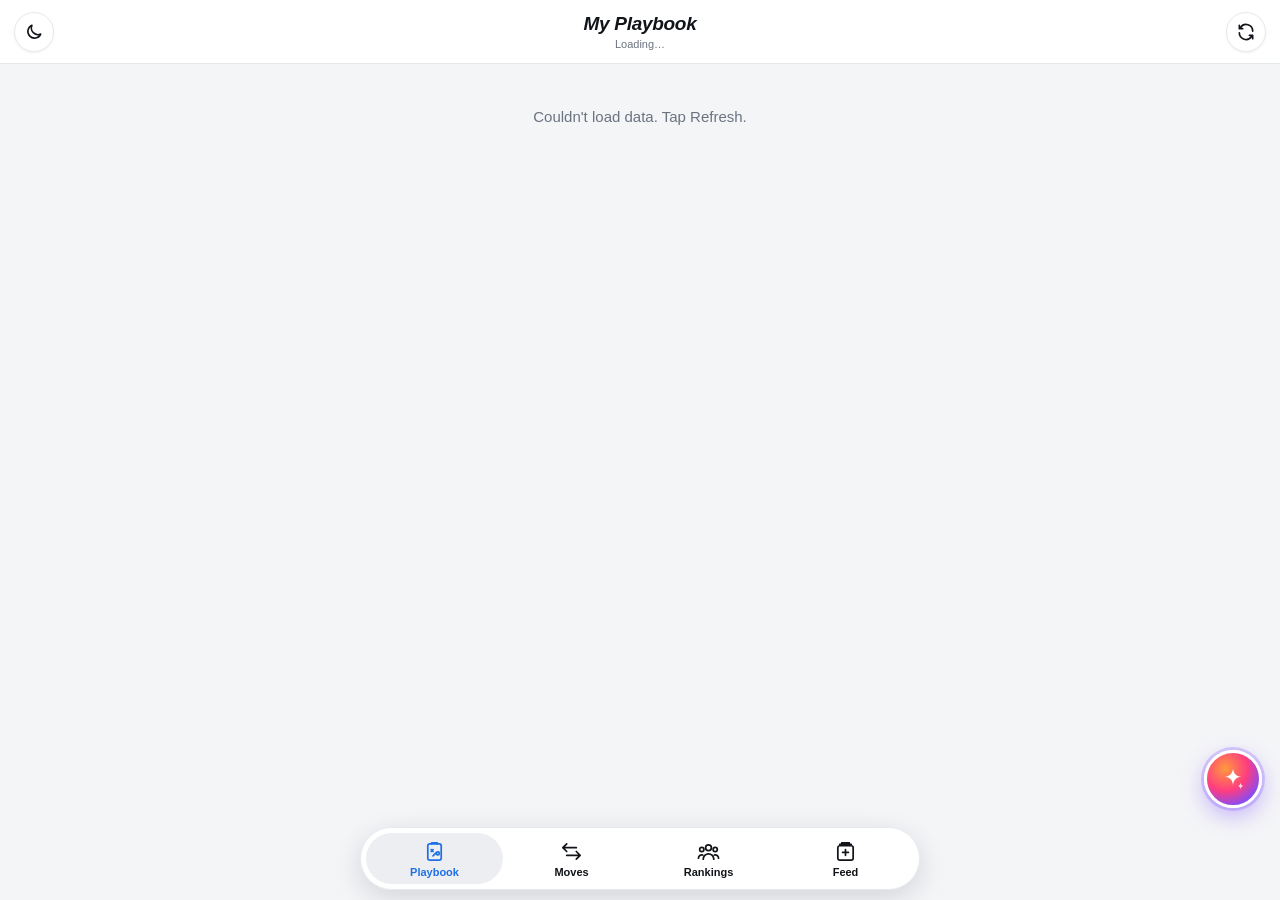
==== static/index.html @ 6eedb6b9 "v4: FantasyPros-style redesign (white cards, helmet matchup cards, tool cards, segmented pills, floa" ====
<!doctype html><html><head><meta charset="utf-8"><meta name="viewport" content="width=device-width,initial-scale=1,viewport-fit=cover">
<meta name="theme-color" content="#ffffff"><link rel="manifest" href="/manifest.json"><link rel="apple-touch-icon" href="/static/icon-180.png"><meta name="apple-mobile-web-app-capable" content="yes"><meta name="mobile-web-app-capable" content="yes"><meta name="apple-mobile-web-app-status-bar-style" content="black-translucent"><meta name="apple-mobile-web-app-title" content="Playbook"><link rel="preconnect" href="https://fonts.gstatic.com" crossorigin><link href="https://fonts.googleapis.com/css2?family=Poppins:wght@400;500;600;700;800&display=swap" rel="stylesheet"><title>Logan's Playbook</title><style>
:root{--bg:#f4f5f7;--card:#fff;--card2:#f1f2f4;--line:#e6e8ec;--tx:#111418;--mut:#6b7280;--blu:#1f6fe5;--grn:#2f8a57;--red:#d64545;--yl:#f4c84a;--yel:#f4c84a;--sh:0 1px 2px rgba(16,24,40,.04),0 4px 14px rgba(16,24,40,.06)}
html.dark{--bg:#0d1117;--card:#161b23;--card2:#212833;--line:#2a313c;--tx:#eef1f5;--mut:#9aa3b2;--blu:#4c8dff;--grn:#3fbf7a;--red:#ff5b5b;--sh:0 4px 18px rgba(0,0,0,.35)}
*{box-sizing:border-box;-webkit-tap-highlight-color:transparent}
body{margin:0;background:var(--bg);color:var(--tx);font:15px/1.35 -apple-system,BlinkMacSystemFont,"SF Pro Text","Inter",Roboto,sans-serif;padding-bottom:calc(120px + env(safe-area-inset-bottom))}
button{font-family:inherit;cursor:pointer}svg{display:block}
header{position:sticky;top:0;z-index:5;background:color-mix(in srgb,var(--card) 92%,transparent);backdrop-filter:saturate(1.4) blur(14px);-webkit-backdrop-filter:blur(14px);padding:calc(10px + env(safe-area-inset-top)) 16px 10px;border-bottom:1px solid var(--line);display:flex;align-items:center;justify-content:center;min-height:64px}
header h1{margin:0;font-size:19px;font-weight:800;font-style:italic;letter-spacing:-.3px;text-align:center}
.upd{font-size:11px;color:var(--mut);text-align:center;margin-top:1px}
.hb{position:absolute;top:calc(12px + env(safe-area-inset-top));width:40px;height:40px;border-radius:50%;border:1px solid var(--line);background:var(--card);color:var(--tx);display:flex;align-items:center;justify-content:center;box-shadow:0 1px 3px rgba(0,0,0,.06)}
.hb.l{left:14px}.hb.r{right:14px}.hb svg{width:20px;height:20px}
.hb.spin svg{animation:sp .9s linear infinite}@keyframes sp{to{transform:rotate(360deg)}}
main{padding:16px;max-width:600px;margin:auto}
.sec{display:flex;justify-content:space-between;align-items:baseline;margin:22px 2px 12px}.sec:first-child{margin-top:4px}.sec h2{margin:0;font-size:21px;font-weight:800;letter-spacing:-.3px}.lnk{color:var(--blu);font-weight:700;background:none;border:0;font-size:15px;padding:0}
.card{background:var(--card);border:1px solid var(--line);border-radius:18px;box-shadow:var(--sh);margin-bottom:16px;overflow:hidden}
.pad{padding:16px}
.lch{display:flex;align-items:center;gap:12px;padding:16px;border-bottom:1px solid var(--line)}
.lch .n{font-weight:800;font-size:18px}.sm{font-size:13px;color:var(--mut)}.xs{font-size:11px;color:var(--mut)}
.chev{margin-left:auto;color:var(--mut)}.chev svg{width:20px;height:20px}
.mu{padding:14px 16px 16px}.tn{display:flex;justify-content:space-between;font-size:13px;font-weight:700;margin-bottom:6px}
.sc{display:flex;align-items:center;justify-content:space-between}.sc .s{display:flex;align-items:center;gap:10px}.sc b{font-size:26px;font-weight:800;letter-spacing:-.5px;display:block}.sc .p{font-size:14px;font-weight:700}
.vs{background:var(--card2);border-radius:50%;width:36px;height:36px;display:flex;align-items:center;justify-content:center;font-size:13px;font-weight:800;color:var(--mut)}
.bar{display:flex;gap:5px;margin-top:14px}.bar div{height:7px;border-radius:4px}
.up{color:var(--grn)}.dn{color:var(--red)}.mut{color:var(--mut)}
.sug{border-top:1px solid var(--line);padding:14px 16px}.sug .hd{display:flex;align-items:center;gap:10px;font-weight:700}
.cnt{background:var(--red);color:#fff;border-radius:50%;min-width:22px;height:22px;display:inline-flex;align-items:center;justify-content:center;font-size:12px;font-weight:800}.cnt.ok{background:var(--grn)}
.sr{display:flex;align-items:center;gap:12px;padding:10px 0 0}.sr .ic{width:22px;color:var(--mut)}.sr .ic svg{width:22px;height:22px}.sr b{font-size:14px}
.yb{width:100%;border:0;border-radius:12px;padding:15px;font-size:16px;font-weight:800;background:var(--yl);color:#111;display:flex;align-items:center;justify-content:center;gap:8px;margin-top:14px;box-shadow:0 2px 0 rgba(0,0,0,.06)}.yb svg{width:18px;height:18px}
.yb.ghost{background:#e8effc;color:var(--blu)}html.dark .yb.ghost{background:#1c2a44}
.tool{display:flex;align-items:center;gap:14px;padding:16px;border-bottom:1px solid var(--line);background:var(--card);width:100%;border-left:0;border-right:0;border-top:0;text-align:left;color:var(--tx)}.tool:last-child{border-bottom:0}
.ti{width:44px;height:44px;border-radius:12px;display:flex;align-items:center;justify-content:center;flex:0 0 auto}.ti svg{width:22px;height:22px}
.tool .t1{font-weight:800;font-size:16px}.tool .t2{font-size:13px;color:var(--mut);margin-top:1px}
.i1{background:#e8f0fe;color:#1f6fe5}.i2{background:#e7f6ee;color:#2f8a57}.i3{background:#fff4dc;color:#b7791f}.i4{background:linear-gradient(135deg,#ff8a3d,#ff3d7f 45%,#8b5cf6);color:#fff}
html.dark .i1{background:#1c2a44}html.dark .i2{background:#16301f}html.dark .i3{background:#3a2e12}
.seg{display:flex;background:#e9eaee;border-radius:11px;padding:3px;margin-bottom:14px}html.dark .seg{background:var(--card2)}
.seg button{flex:1;border:0;background:none;color:var(--tx);padding:8px 4px;border-radius:9px;font-weight:600;font-size:14px;line-height:1.2}.seg button.on{background:var(--card);box-shadow:0 1px 3px rgba(0,0,0,.14),0 0 0 .5px rgba(0,0,0,.04);font-weight:800}html.dark .seg button.on{background:#3a4352}
.seg small{display:block;font-size:11px;font-weight:500;color:var(--mut)}
.pills{display:flex;gap:4px;background:#e9eaee;border-radius:11px;padding:3px;margin-bottom:14px}html.dark .pills{background:var(--card2)}
.pills button{flex:1;border:0;background:none;color:var(--tx);padding:7px 0;border-radius:9px;font-weight:700;font-size:13px}.pills button.on{background:var(--card);box-shadow:0 1px 3px rgba(0,0,0,.14)}html.dark .pills button.on{background:#3a4352}
.srch{display:flex;align-items:center;gap:8px;background:#eceef1;border-radius:11px;padding:0 12px;margin-bottom:14px;color:var(--mut)}html.dark .srch{background:var(--card2)}.srch svg{width:18px;height:18px}.srch input{flex:1;border:0;background:none;color:var(--tx);font-size:16px;padding:11px 0;outline:0}
.pr{display:flex;align-items:center;gap:12px;padding:12px 16px;border-bottom:1px solid var(--line)}.pr:last-child{border:0}
.slot{width:38px;height:26px;border-radius:7px;background:var(--card2);font-size:11px;font-weight:800;color:var(--mut);display:flex;align-items:center;justify-content:center;flex:0 0 auto}
.av{width:38px;height:38px;border-radius:50%;background:var(--card2);display:flex;align-items:center;justify-content:center;font-weight:800;font-size:13px;color:var(--mut);flex:0 0 auto}
.nm{font-weight:700}.pts{margin-left:auto;text-align:right;font-weight:800}.rk{width:26px;font-weight:800;color:var(--mut);text-align:center}
.tag{font-size:10px;font-weight:800;border-radius:5px;padding:2px 5px;margin-left:6px;vertical-align:1px}.tO,.tD,.tIR{background:var(--red);color:#fff}.tQ{background:var(--yl);color:#111}.tBYE{background:#8b929c;color:#fff}.tL{background:#e3e5e9;color:#555}
.own{font-size:10px;font-weight:800;padding:2px 6px;border-radius:5px;background:var(--blu);color:#fff;margin-left:6px}.own.t{background:#e3e5e9;color:#555}
.badge{font-size:10px;font-weight:800;padding:2px 7px;border-radius:999px;margin-left:6px;vertical-align:1px}.bl{background:#dcf5e6;color:#1f7a45}.bc{background:#eceef1;color:#6b7280}
.kick{font-size:11px;font-weight:800;letter-spacing:.6px;color:var(--mut);text-transform:uppercase}
.swap{display:grid;grid-template-columns:1fr 28px 1fr;gap:6px;align-items:center;margin-top:12px}.swap>div{background:var(--card2);border-radius:12px;padding:10px}.swap .lab{font-size:10px;font-weight:800;letter-spacing:.5px}.swap .ar{background:none!important;padding:0!important;color:var(--mut);display:flex;justify-content:center}.swap .ar svg{width:18px;height:18px}
.give .lab{color:var(--red)}.get .lab{color:var(--grn)}
.grd{display:flex;gap:8px;margin-top:10px}.grd div{flex:1;border:1px solid var(--line);border-radius:12px;padding:8px 10px;font-size:12px;color:var(--mut)}.grd b{display:block;font-size:18px}
.why{font-size:13.5px;line-height:1.45;margin-top:12px}.why ul{margin:4px 0 0;padding-left:18px}.why li{margin:3px 0}
.btns{display:flex;gap:10px;margin-top:14px}.btns button{flex:1;border:0;border-radius:12px;padding:13px;font-weight:800;font-size:15px}.go{background:var(--yl);color:#111}.no{background:#e8effc;color:var(--blu)}html.dark .no{background:#1c2a44}
.empty{text-align:center;color:var(--mut);padding:26px 16px;line-height:1.45}.empty b{display:block;color:var(--tx);font-size:16px;margin-bottom:4px}
.note{font-size:12px;color:var(--mut);line-height:1.45;margin:4px 4px 16px}
.nw{padding:13px 16px;border-bottom:1px solid var(--line)}.nw:last-child{border:0}.nw .h{font-weight:700}.nw .d{font-size:13px;margin-top:3px;opacity:.85}
.tabs{position:fixed;left:14px;right:14px;bottom:calc(10px + env(safe-area-inset-bottom));z-index:9;display:flex;background:color-mix(in srgb,var(--card) 94%,transparent);backdrop-filter:blur(14px);-webkit-backdrop-filter:blur(14px);border:1px solid var(--line);border-radius:32px;padding:5px;box-shadow:0 8px 28px rgba(16,24,40,.14);max-width:560px;margin:auto}
.tabs button{flex:1;background:none;border:0;color:var(--tx);padding:7px 0 6px;font-size:11px;font-weight:600;display:flex;flex-direction:column;align-items:center;gap:3px;border-radius:26px}.tabs button svg{width:23px;height:23px}
.tabs button.on{background:#eceef1;color:var(--blu);font-weight:800}html.dark .tabs button.on{background:var(--card2)}
#fab{position:fixed;right:18px;bottom:calc(92px + env(safe-area-inset-bottom));z-index:10;width:58px;height:58px;border-radius:50%;border:3px solid #fff;background:radial-gradient(circle at 35% 30%,#ff9a3d,#ff3d7f 45%,#7c4dff 80%);color:#fff;display:flex;align-items:center;justify-content:center;box-shadow:0 0 0 3px rgba(124,77,255,.25),0 8px 22px rgba(124,77,255,.4)}#fab svg{width:26px;height:26px}
.ov{position:fixed;inset:0;background:rgba(10,12,16,.45);z-index:20;display:none;align-items:flex-end}.ov.on{display:flex}
.sh{background:var(--card);width:100%;max-width:600px;margin:auto auto 0;border-radius:22px 22px 0 0;padding:10px 16px calc(18px + env(safe-area-inset-bottom));max-height:88vh;display:flex;flex-direction:column;animation:su .22s ease-out}@keyframes su{from{transform:translateY(40px);opacity:.4}}
.grab{width:38px;height:5px;border-radius:3px;background:#d4d7dc;margin:0 auto 8px}
.shh{display:flex;align-items:center;justify-content:center;position:relative;min-height:44px}.shh h3{margin:0;font-size:17px;font-weight:800;font-style:italic}.shh .hb{position:absolute;top:2px;left:0;width:38px;height:38px}
.shb{overflow:auto;flex:1;padding-top:6px}
.chg{display:flex;align-items:center;gap:12px;padding:12px 0;border-bottom:1px solid var(--line)}.chg:last-child{border:0}
.inp{font-size:11px;font-weight:800;padding:3px 7px;border-radius:6px}.in{background:#dcf5e6;color:#1f7a45}.outp{background:#fde2e2;color:#b42318}
pre.msg{white-space:pre-wrap;background:var(--card2);border-radius:12px;padding:12px;font:600 13px/1.5 ui-monospace,Menlo,monospace;margin:12px 0 0}
#hist{display:flex;flex-direction:column;gap:8px;padding:6px 0 10px;min-height:120px}
.bub{max-width:84%;padding:9px 13px;border-radius:18px;font-size:14.5px;line-height:1.4;white-space:pre-wrap}.bub.me{align-self:flex-end;background:var(--blu);color:#fff;border-bottom-right-radius:5px}.bub.gm{align-self:flex-start;background:var(--card2);border-bottom-left-radius:5px}.bub small{display:block;opacity:.7;font-size:10px;margin-top:3px}
.qc{display:flex;gap:8px;overflow-x:auto;padding:4px 0 10px;scrollbar-width:none}.qc::-webkit-scrollbar{display:none}.qc button{flex:0 0 auto;border:1px solid var(--line);background:var(--card);color:var(--tx);padding:7px 13px;border-radius:999px;font-weight:600;font-size:13px}
.cmp{display:flex;gap:8px;align-items:flex-end;border:1px solid var(--line);border-radius:22px;padding:5px 5px 5px 14px;background:var(--card)}.cmp textarea{flex:1;border:0;background:none;color:var(--tx);font:16px -apple-system,sans-serif;resize:none;outline:0;padding:7px 0;max-height:120px}
.snd{width:36px;height:36px;border-radius:50%;border:0;background:var(--blu);color:#fff;display:flex;align-items:center;justify-content:center}.snd svg{width:18px;height:18px}
#toast{position:fixed;left:50%;bottom:calc(100px + env(safe-area-inset-bottom));transform:translateX(-50%) translateY(20px);background:#111;color:#fff;padding:11px 16px;border-radius:999px;font-weight:700;font-size:14px;z-index:40;opacity:0;transition:.25s;pointer-events:none;white-space:nowrap}#toast.on{opacity:1;transform:translateX(-50%)}
.stat{display:flex;gap:10px;margin-bottom:16px}.stat div{flex:1;background:var(--card);border:1px solid var(--line);border-radius:14px;padding:10px;text-align:center;box-shadow:var(--sh)}.stat b{display:block;font-size:20px}
.back{display:flex;align-items:center;gap:2px;color:var(--blu);font-weight:700;background:none;border:0;font-size:15px;padding:0 0 12px}.back svg{width:18px;height:18px}
</style></head><body>
<header><button class="hb l" onclick="theme()" title="Dark mode" aria-label="Dark mode" id="thB"></button><div><h1>My Playbook</h1><div class="upd" id="upd">Loading…</div></div><button class="hb r" id="rf" onclick="refresh()" title="Refresh" aria-label="Refresh"></button></header>
<main id="main"><div class="empty">Loading your leagues…</div></main>
<nav class="tabs" id="tabs"></nav>
<button id="fab" onclick="openGM('')" title="Ask GM" aria-label="Ask GM"></button>
<div class="ov" id="lnO" onclick="if(event.target===this)closeO('lnO')"><div class="sh"><div class="grab"></div><div class="shh"><button class="hb" onclick="closeO('lnO')" id="lnX"></button><h3>Optimal Lineup</h3></div><div class="shb" id="lnB"></div></div></div>
<div class="ov" id="sheet" onclick="if(event.target===this)closeSheet()"><div class="sh"><div class="grab"></div><div class="shh"><button class="hb" onclick="closeSheet()" id="gmX"></button><h3>Ask GM</h3></div><div class="xs" id="shN" style="text-align:center"></div>
<div class="shb"><div id="hist"></div></div><div class="qc" id="qc"></div><div class="cmp"><textarea id="gmT" rows="1" placeholder="Message your GM…" oninput="this.style.height='auto';this.style.height=this.scrollHeight+'px'"></textarea><button class="snd" onclick="sendGM()" id="cpB" aria-label="Send"></button></div>
<div class="xs" id="gmS" style="margin-top:8px;text-align:center">Send opens your share sheet (or copies). Paste it in your Grok Bot chat. The app never changes ESPN on its own.</div></div></div>
<div id="toast"></div>
<script>
const TABS=[["home","📋","Playbook"],["moves","⇄","Moves"],["rank","☷","Rankings"],["news","📰","News"]];function _oldTheme(){const c=document.documentElement.classList.toggle("light");localStorage.theme=c?"light":"dark";document.querySelector("meta[name=theme-color]").content=c?"#ffffff":"#0d1117"}
let D=null,NEWS=[],tab=["home","moves","rank","news","team"].includes(localStorage.tab)?localStorage.tab:"home",lg=localStorage.lg||"WAN",rk={mode:"wk",pos:"RB",q:""},mvSeg="w";
{const q=new URLSearchParams(location.search);if(q.get("tab"))tab=q.get("tab");if(q.get("seg"))mvSeg=q.get("seg");if(q.get("lg"))lg=q.get("lg")}
const dis=JSON.parse(localStorage.dismissed||"{}");
const $=s=>document.getElementById(s);
const esc=s=>String(s??"").replace(/[&<>"]/g,c=>({"&":"&amp;","<":"&lt;",">":"&gt;",'"':"&quot;"}[c]));
const norm=n=>String(n).normalize("NFKD").replace(/[\u0300-\u036f]/g,"").toLowerCase().replace(/[.'`]/g,"").replace(/[^a-z0-9 ]/g," ").replace(/\b(jr|sr|ii|iii|iv|v)\b/g,"").split(/\s+/).filter(Boolean).join(" ");
const fmt=n=>n==null?"n/a":Math.round(n).toLocaleString();
const sgn=n=>n==null?"n/a":(n>0?"+":"")+(Math.abs(n)>=100?Math.round(n).toLocaleString():(Math.round(n*10)/10));
function ago(ts){
  if(!ts)return "";
  const m=Math.max(0,Math.floor((Date.now()-ts*1000)/60000));
  if(m<1)return "just now";
  if(m===1)return "1 min ago";
  if(m<60)return m+" min ago";
  const h=Math.floor(m/60);return h===1?"1h ago":h+"h ago";
}
function setUpd(){
  if(!D||!D.built){$("upd").textContent="Loading…";return}
  $("upd").textContent="Updated "+ago(D.built)+" · Week "+D.cur_week;
}
let _loading=false;
async function load(force){
  if(_loading)return;_loading=true;
  try{
    const q=force?"?refresh=1":"";
    const [d,n]=await Promise.all([fetch("/api/data"+q).then(r=>r.json()),fetch("/api/news").then(r=>r.json()).catch(()=>({items:[]}))]);
    D=d;NEWS=n.items||[];D.byKey={};D.players.forEach(p=>D.byKey[p.key]=p);
    setUpd();render();
  }finally{_loading=false}
}
async function refresh(){const b=$("rf");b.classList.add("spin");b.disabled=true;$("upd").textContent="Refreshing FantasyPros, FantasyCalc, Sleeper, schedule, news…";
  try{const r=await fetch("/api/refresh",{method:"POST"});if(!r.ok)throw 0;await load();}catch(e){$("upd").textContent="Refresh failed; showing last data";}
  b.classList.remove("spin");b.disabled=false;}
async function softRefresh(){try{await load()}catch(e){/* keep showing last */}}
function L(){return D.rosters.leagues[lg]}
function myKeys(id){const l=D.rosters.leagues[id||lg];return (D.rosters.resolved[id||lg]||{})[l.my_team]||[]}
function status(p,id){const l=D.rosters.leagues[id||lg];const o=(l.espn_status||{})[p.name];if(o)return o;
  if((l.ir||[]).includes(p.name))return "IR";const m={Questionable:"Q",Doubtful:"D",Out:"O",IR:"IR",PUP:"IR",Sus:"O"};return m[p.inj]||null}
const onBye=p=>String(p.bye)===String(D.cur_week);
const noProj=p=>!(p.wk&&p.wk.pts!=null);
const pts=p=>p.wk&&p.wk.pts!=null?p.wk.pts:0;
const locked=p=>p.game_status&&p.game_status!=="scheduled"||(p.kickoff&&p.kickoff*1000<Date.now());
const okStart=(p,id)=>!onBye(p)&&!["O","D","IR"].includes(status(p,id));
function tags(p,id){let s="";const st=status(p,id);if(st)s+=`<span class="tag t${st}">${st}</span>`;if(onBye(p))s+=`<span class="tag tBYE">BYE</span>`;if(locked(p)&&!onBye(p))s+=`<span class="tag tL">LOCKED</span>`;return s}
const FLEX={FLEX:["RB","WR","TE"]};
function lineups(){
  const l=L(),slots=l.slots,keys=myKeys().filter(k=>!(l.ir||[]).includes(D.byKey[k].name)),ps=keys.map(k=>D.byKey[k]);
  const cur=slots.map((s,i)=>({slot:s,p:ps[i]})),bench=ps.slice(slots.length);
  const opt=slots.map(s=>({slot:s,p:null}));const used=new Set();
  cur.forEach((c,i)=>{if(c.p&&!onBye(c.p)&&(locked(c.p)||(noProj(c.p)&&status(c.p)==='Q'&&!ps.some(q=>q!==c.p&&q.pos===c.p.pos&&okStart(q)&&!noProj(q)&&!cur.some(x=>x.p===q))))){opt[i].p=c.p;used.add(c.p.key)}});
  const lockedBench=new Set(bench.filter(p=>locked(p)).map(p=>p.key));
  const fit=(s,p)=>(FLEX[s]||[s]).includes(p.pos);
  for(const pass of [0,1])opt.forEach(o=>{if(o.p||(pass===0)===(o.slot==="FLEX"))return;
    const c=ps.filter(p=>!used.has(p.key)&&!lockedBench.has(p.key)&&!(locked(p)&&!onBye(p)&&!bench.includes(p)&&false)&&fit(o.slot,p)&&okStart(p)&&!(locked(p)&&cur.some(x=>x.p===p))).sort((a,b)=>pts(b)-pts(a));
    if(c[0]){o.p=c[0];used.add(c[0].key)}});
  opt.forEach((o,i)=>{if(!o.p&&cur[i].p&&!used.has(cur[i].p.key)){o.p=cur[i].p;o.forced=true;used.add(o.p.key)}});
  const S=new Set(opt.filter(o=>o.p).map(o=>o.p)),forcedS=new Set(opt.filter(o=>o.forced).map(o=>o.p));
  const fin=cur.map(c=>({slot:c.slot,p:c.p&&S.has(c.p)?c.p:null}));fin.forEach(f=>{if(forcedS.has(f.p))f.forced=true});
  const rem=[...S].filter(p=>!fin.some(f=>f.p===p));
  for(const p of rem){let f=fin.find(f=>!f.p&&fit(f.slot,p));
    if(!f){const e=fin.find(f=>!f.p);const fx=fin.find(g=>g.slot==="FLEX"&&g.p&&fit(e.slot,g.p)&&!locked(g.p));if(e&&fx){e.p=fx.p;f=fx}else f=e}
    if(f){f.p=p;f.forced=forcedS.has(p)}}
  opt.splice(0,opt.length,...fin);
  const tot=a=>a.reduce((s,x)=>s+(x.p&&okStart(x.p)?pts(x.p):0),0);
  const changes=[];opt.forEach((o,i)=>{if(o.p!==cur[i].p)changes.push({slot:o.slot,inP:o.p,outP:cur[i].p})});
  return {cur,opt,bench,changes,curT:tot(cur),optT:tot(opt)};
}
function vHome(){const save=lg;let h=`<div class="lgH"><h2>My Leagues</h2><span class="sm">ESPN</span></div>`;
 for(const [id,l] of Object.entries(D.rosters.leagues).sort((a,b)=>a[0]==="WAN"?-1:1)){lg=id;const x=lineups(),m=l.matchup||{},tot=(m.me||0)+(m.opp_score||0),pct=tot?m.me/tot*100:50;
  const sg=x.changes.map(c=>`<div class="pr"><div style="font-size:20px">⇅</div><div><div class="nm">Start/Sit: ${esc(c.inP?.name)} over ${esc(c.outP?.name||"empty")}</div><div class="sm up">+${((okStart(c.inP)?pts(c.inP):0)-(c.outP&&okStart(c.outP)?pts(c.outP):0)).toFixed(1)} projected pts</div></div></div>`);
  const bad=x.opt.filter(o=>o.forced||(o.p&&!okStart(o.p)));bad.forEach(o=>sg.push(`<div class="pr"><div style="font-size:20px">⚠</div><div><div class="nm">No eligible ${o.slot}</div><div class="sm dn">${esc(o.p?.name||"")} can't play. See Moves for a pickup.</div></div></div>`));
  h+=`<div class="card lc"><div class="lch" onclick="lg='${id}';localStorage.lg=lg;tab='team';render();scrollTo(0,0)"><div class="hel">🏈</div><div><div class="n">${esc(l.name)}</div><div class="sm">ESPN • ${esc(l.place||"")} (${esc(l.wl||"")}) ${l.source==="espn"?'<span class="tag" style="background:#16a34a;color:#fff">ESPN live</span>':'<span class="tag" style="background:#9ca3af;color:#fff">cached</span>'}</div></div><div style="margin-left:auto;color:var(--mut);font-size:22px">›</div></div>
  <div class="mu"><div class="tn"><span>${esc(l.my_team)}</span><span>${esc(m.opp||"")}</span></div><div class="sc"><div style="text-align:right"><b>${(m.me??0).toFixed(2)}</b><div class="sm up">${x.optT.toFixed(1)} proj</div></div><div class="vs">vs</div><div><b>${(m.opp_score??0).toFixed(2)}</b><div class="sm">${m.opp_proj!=null?m.opp_proj.toFixed(1)+" proj":"proj n/a"}</div></div></div>
  <div class="bar"><div style="flex:${pct};background:var(--grn)"></div><div style="flex:${100-pct};background:var(--mut)"></div></div><div class="sm" style="text-align:center;margin-top:6px">${l.source==="espn"?"ESPN live":"Cached"} scores as of ${esc(m.as_of||"")} · bar = current score share, not win probability</div></div>
  <details class="sg" ${sg.length?"open":""}><summary><span class="cnt" style="${sg.length?"":"background:var(--grn)"}">${sg.length||"✓"}</span>${sg.length?`Week ${D.cur_week} suggestion${sg.length>1?"s":""} available`:"Lineup is optimal"}</summary>${sg.join("")}${x.changes.length?`<button class="big" onclick="lg='${id}';setLineup()">Set Optimal Lineup</button>`:""}</details></div>`}
 lg=save;return h+`<div class="note">Your-team projection = FantasyPros Week ${D.cur_week} PPR for the optimal lineup. Opponent projections and win probability aren't available without ESPN access, so they're not shown.</div>`}
function prow(slot,p,extra){if(!p)return `<div class="pr"><div class="slot">${slot}</div><div class="mut">Empty</div></div>`;
  return `<div class="pr"><div class="slot">${slot}</div><div><div class="nm">${esc(p.name)}${tags(p)}</div><div class="sm">${p.pos} · ${p.team||""} ${onBye(p)?"· bye":esc(p.opp||"")} ${p.wk?.pos_rank?"· "+p.wk.pos_rank:""}</div></div><div class="pts">${p.wk?.pts!=null?p.wk.pts.toFixed(1):'<span class="mut" style="font-size:11px">'+(onBye(p)?'bye':'no projection'+(status(p)?' ('+status(p)+')':''))+'</span>'}${extra||""}</div></div>`}
function lgSwitch(){return `<div class="seg">${Object.entries(D.rosters.leagues).map(([id,l])=>`<button class="${id===lg?"on":""}" onclick="lg='${id}';localStorage.lg=lg;render()">${id==="WAN"?"WAN 2027":"Slopeside"}<div style="font-size:11px;font-weight:600;opacity:.8">${esc(l.my_team)} · ${l.teams_count}-tm</div></button>`).join("")}</div>`}
function vTeam(){
  const l=L(),x=lineups();let h=`<button class="lnk" onclick="tab='home';render()">‹ My Playbook</button>`+lgSwitch();
  h+=`<div class="sum"><div><span class="sm">Record</span><b>${esc((l.record||"").split(" ")[0]||"—")}</b></div><div><span class="sm">Current proj</span><b>${x.curT.toFixed(1)}</b></div><div><span class="sm">Optimal proj</span><b class="${x.optT>x.curT+.05?"up":""}">${x.optT.toFixed(1)}</b></div></div>`;
  if(x.changes.length){h+=`<div class="ttl">Recommended changes</div><div class="card">${x.changes.map(c=>`<div class="mv"><span class="pill add">IN</span><b>${esc(c.inP?.name||"—")}</b><span class="mut">→ ${c.slot}</span></div><div class="mv" style="margin-bottom:10px"><span class="pill drp">OUT</span>${esc(c.outP?.name||"Empty")}${c.outP?tags(c.outP):""}</div>`).join("")}
  <button class="big" onclick="setLineup()">Set Optimal Lineup (+${(x.optT-x.curT).toFixed(1)})</button></div>`}
  else h+=`<div class="card" style="text-align:center"><b class="up">✓ Your lineup is already optimal</b><div class="note">Based on FantasyPros Week ${D.cur_week} PPR projections</div><button class="big off" onclick="setLineup()">Set Optimal Lineup</button></div>`;
  const forced=x.opt.filter(o=>o.forced||(o.p&&!okStart(o.p)));
  if(forced.length)h+=`<div class="card" style="border-color:var(--red)"><b class="dn">⚠ No eligible starter for ${forced.map(o=>o.slot).join(", ")}</b><div class="note">${forced.map(o=>esc(o.p?.name||"")).join(", ")} can't play or is locked and nobody on your bench can fill it. Check Moves for a pickup.</div></div>`;
  h+=`<div class="ttl">Optimized lineup</div><div class="card">${x.opt.map(o=>prow(o.slot,o.p,o.p&&!x.cur.find(c=>c.p===o.p&&c.slot===o.slot)?'<div class="sm up">new</div>':"")).join("")}</div>`;
  h+=`<div class="ttl">Current ESPN lineup</div><div class="card">${x.cur.map(o=>prow(o.slot,o.p)).join("")}</div>`;
  h+=`<div class="ttl">Bench</div><div class="card">${x.bench.map(p=>prow("BN",p)).join("")}${(l.ir||[]).map(n=>{const p=myKeys().map(k=>D.byKey[k]).find(q=>q.name===n);return p?prow("IR",p):""}).join("")}</div>`;
  h+=`<div class="note">Rosters verified on ESPN ${esc(D.rosters.as_of)}. Projections: FantasyPros ECR Week ${D.cur_week} (${esc(D.meta.weekly?.updated)}). Never starts bye, Out, Doubtful or IR players. Locked players (game started) stay put.</div>`;
  return h}
function setLineup(){const x=lineups(),l=L();
  const txt=x.changes.length?`APPROVE ${lg==="WAN"?"WAN":"SLOPESIDE"} (${l.my_team}) LINEUP: `+x.changes.map(c=>`start ${c.inP?.name} at ${c.slot}`+(c.outP?`, bench ${c.outP.name}`:"")).join("; "):`${lg==="WAN"?"WAN":"SLOPESIDE"} (${l.my_team}): verify my lineup matches the optimal lineup, no changes expected`;
  sheet("Set Optimal Lineup",x.changes.length?`${x.changes.length} change(s), projected +${(x.optT-x.curT).toFixed(1)} pts`:"No changes needed",txt)}
function vRank(){
  const P=D.players.filter(p=>p.pos===rk.pos&&(rk.mode==="wk"?p.wk:p.ros?.pos_num)).sort((a,b)=>rk.mode==="wk"?a.wk.rank-b.wk.rank:a.ros.pos_num-b.ros.pos_num);
  const q=norm(rk.q),list=q?P.filter(p=>norm(p.name).includes(q)):P;
  let h=lgSwitch()+`<div class="seg"><button class="${rk.mode==="wk"?"on":""}" onclick="rk.mode='wk';render()">Week ${D.cur_week}</button><button class="${rk.mode==="ros"?"on":""}" onclick="rk.mode='ros';render()">Rest of Season</button></div>`;
  h+=`<div class="chips">${["QB","RB","WR","TE","K","DST"].map(p=>`<button class="${rk.pos===p?"on":""}" onclick="rk.pos='${p}';render()">${p}</button>`).join("")}</div>`;
  h+=`<input type="search" placeholder="Search players" value="${esc(rk.q)}" oninput="rk.q=this.value;document.getElementById('rl').innerHTML=rankRows()">`;
  return h+`<div class="card" id="rl">${rankRows()}</div><div class="note">FantasyPros expert consensus, PPR (${rk.mode==="wk"?"weekly "+esc(D.meta.weekly?.updated):"ROS "+esc(D.meta.ros?.updated)}). Badges are for the league selected above.</div>`}
function rankRows(){const q=norm(rk.q);const P=D.players.filter(p=>p.pos===rk.pos&&(rk.mode==="wk"?p.wk:p.ros?.pos_num)&&(!q||norm(p.name).includes(q))).sort((a,b)=>rk.mode==="wk"?a.wk.rank-b.wk.rank:a.ros.pos_num-b.ros.pos_num).slice(0,q?60:120);
  if(!P.length)return '<div class="empty">No players found</div>';const me=L().my_team;
  return P.map(p=>{const o=p.owners?.[lg];const b=o===me?'<span class="own">MINE</span>':o?'<span class="own t">TAKEN</span>':"";
  return `<div class="pr"><div class="rk">${rk.mode==="wk"?p.wk.rank:p.ros.pos_num}</div><div><div class="nm">${esc(p.name)}${b}${tags(p)}</div><div class="sm">${p.team||""} ${rk.mode==="wk"?esc(p.opp||""):"· Ovr "+(p.ros.overall??"—")}</div></div><div class="pts">${rk.mode==="wk"?(p.wk.pts!=null?p.wk.pts.toFixed(1):"—")+'<div class="sm">proj</div>':(p.ros.pos_rank||"")}</div></div>`}).join("")}
const fcv=p=>p[L().teams_count===16?"fc16":"fc12"]??null, rtv=p=>p.rt??null;
function waivers(){const l=L(),mine=myKeys().map(k=>D.byKey[k]),x=lineups(),starters=new Set(x.opt.map(o=>o.p?.key));
  const unt=new Set(l.untouchable||[]),pend=l.pending||[],pAdd=new Set(pend.map(q=>q.add)),pDrop=new Set(pend.map(q=>q.drop));
  const need={QB:1,RB:2,WR:l.slots.filter(s=>s==="WR").length,TE:1},cnt=q=>mine.filter(p=>p.pos===q&&!pDrop.has(p.name)).length+[...pAdd].filter(n=>D.players.find(p=>p.name===n)?.pos===q).length;
  const surplus=q=>cnt(q)>=need[q]*2+1;
  const rk=p=>p?.ros?.overall??9999;
  const drops=mine.filter(p=>!starters.has(p.key)&&!["K","DST"].includes(p.pos)&&!unt.has(p.name)&&!pDrop.has(p.name)&&!(l.ir||[]).includes(p.name)&&!locked(p));
  const fa=D.players.filter(p=>["QB","RB","WR","TE"].includes(p.pos)&&!(p.owners&&p.owners[lg])&&!pAdd.has(p.name)&&!p.unranked&&p.ros?.pos_num&&!["O","IR"].includes(status(p))&&!(p.own!=null?p.own>60:(p.ros.overall??999)<=100));
  // need weight: thin positions (<= starters+1) get priority
  const thin=q=>cnt(q)<=need[q]+1;
  fa.sort((a,b)=>(rk(a)-(thin(a.pos)?40:0))-(rk(b)-(thin(b.pos)?40:0))||(fcv(b)??0)-(fcv(a)??0));
  const out=[];
  fa.forEach(a=>{if(out.length>=6)return;
    const ds=drops.filter(d=>!out.some(o=>o.d===d)&&(d.pos===a.pos||surplus(d.pos))&&!(a.pos==="QB"&&d.pos!=="QB"&&cnt("QB")>=2)).filter(d=>rk(d)>rk(a)+15).sort((p,q)=>(p.pos===a.pos?0:1)-(q.pos===a.pos?0:1)||rk(q)-rk(p));
    const d=ds[0];if(!d)return;
    const id=`w:${lg}:${a.key}:${d.key}`;if(dis[id])return;out.push({a,d,id})});
  return out}
function trades(){const l=L(),me=l.my_team,unt=new Set(l.untouchable||[]),blk=new Set((l.blocked_trades||[]).map(b=>b.join('|'))),R=D.rosters.resolved[lg]||{};
  const mine=myKeys().map(k=>D.byKey[k]).filter(p=>["QB","RB","WR","TE"].includes(p.pos)&&!unt.has(p.name)&&!locked(p)&&!onBye(p)&&!["O","IR","D"].includes(status(p)));
  const out=[];
  for(const [team,keys] of Object.entries(R)){if(team===me)continue;const theirs=keys.map(k=>D.byKey[k]).filter(p=>["QB","RB","WR","TE"].includes(p.pos)&&!locked(p)&&!status(p,lg));
    for(const A of mine)for(const B of theirs){const ra=rtv(A),rb=rtv(B),fa=fcv(A),fb=fcv(B);
      if([ra,rb,fa,fb].some(v=>v==null)||blk.has(A.name+'|'+B.name))continue;const dR=rb-ra,dF=fb-fa;
      if(dR<0||dF<0||dR>8||dF>fa*.25+150)continue;
      // why they'd accept
      const why=[];
      const posT=theirs.filter(p=>p.pos===A.pos&&p.ros?.pos_num).sort((a,b)=>a.ros.pos_num-b.ros.pos_num);
      const need={QB:1,RB:2,WR:3,TE:1}[A.pos];
      if(A.ros?.pos_num&&(posT.length<need||posT[need-1].ros.pos_num>A.ros.pos_num))why.push(`They're thin at ${A.pos}: ${A.name} (ROS ${A.ros.pos_rank}) would be ${posT.length<need?"a needed starter":"an upgrade over "+posT[need-1].name+" ("+posT[need-1].ros.pos_rank+")"}`);
      const bD=theirs.filter(p=>p.pos===B.pos&&p!==B&&p.ros?.pos_num&&B.ros?.pos_num&&p.ros.pos_num<B.ros.pos_num+12).length;
      if(B.pos!==A.pos&&bD>={QB:1,RB:2,WR:3,TE:1}[B.pos])why.push(`They have ${bD} other ${B.pos}s ranked near ${B.name}, so they can spare him`);
      const pa=okStart(A)?pts(A):0,pb=okStart(B)?pts(B):0;if(pa-pb>=2)why.push(`Wins them this week: ${A.name} projects ${pa.toFixed(1)} vs ${B.name} ${pb?pb.toFixed(1):"0 ("+(onBye(B)?"bye":status(B)||"no proj")+")"}`);
      if(!why.length)continue;
      const id=`t:${lg}:${A.key}:${B.key}`;if(dis[id])continue;
      out.push({team,mgr:(l.managers||{})[team]||"",A,B,dR,dF,why,score:why.length*10-dR-dF/200});}}
  out.sort((a,b)=>b.score-a.score);const seen=new Set(),res=[];
  for(const t of out){const k=t.A.key+"|"+t.team;if(seen.has(t.A.key+t.B.key)||res.filter(r=>r.A===t.A).length>=2||res.filter(r=>r.team===t.team).length>=2)continue;seen.add(t.A.key+t.B.key);res.push(t);if(res.length>=8)break}
  return res}
function vMoves(){const l=L();let h=lgSwitch()+`<div class="seg"><button class="${mvSeg==="w"?"on":""}" onclick="mvSeg='w';render()">Waivers</button><button class="${mvSeg==="t"?"on":""}" onclick="mvSeg='t';render()">Trades</button></div>`;
  if(mvSeg==="w"){const W=waivers();
    h+=W.length?W.map((w,i)=>`<div class="card"><div class="sm" style="font-weight:800;color:var(--yel)">PICKUP #${i+1} · VERIFY AVAILABILITY</div>
    <div class="mv"><span class="pill add">ADD</span><b>${esc(w.a.name)}</b><span class="sm">${w.a.pos} ${w.a.team||""}</span>${tags(w.a)}</div>
    <div class="mv"><span class="pill drp">DROP</span><b>${esc(w.d.name)}</b><span class="sm">${w.d.pos} ${w.d.team||""}</span>${tags(w.d)}</div>
    <div class="why">Why: FantasyPros ROS ${w.a.ros.pos_rank} vs ${esc(w.d.name)} ${w.d.ros?.pos_rank||"unranked"}. FantasyCalc ${fmt(fcv(w.a))} vs ${fmt(fcv(w.d))}. Week ${D.cur_week}: ${w.a.wk?.pts!=null&&!onBye(w.a)?w.a.wk.pts.toFixed(1)+" proj":"no proj / bye"}. ${w.a.own!=null?"Rostered in "+Math.round(w.a.own)+"% of FP-synced leagues.":""}</div>
    <div class="btns"><button class="go" onclick="mkW('${w.id}')">Make Move</button><button class="no" onclick="dismiss('${w.id}')">Dismiss</button></div></div>`).join(""):`<div class="empty">No pickups beat your bench right now.</div>`;
    h+=`<div class="note">Free agents = players not on any roster loaded for this league${l.partial?" ("+esc(l.partial)+"), so some may be taken: verify on ESPN":""}. Drops never include your starters, kickers/DSTs${lg==="SLOPE"?", Chase Brown or Breece Hall":""}.</div>`}
  else{const T=trades();
    h+=T.length?T.map(t=>`<div class="card"><div style="font-weight:800">${esc(t.team)}</div><div class="sm">Manager: ${esc(t.mgr||"unknown")}</div>
    <div class="mv" style="margin-top:8px"><span class="pill drp">SEND</span><b>${esc(t.A.name)}</b><span class="sm">${t.A.pos} · ROS ${t.A.ros?.pos_rank||"—"}</span>${tags(t.A)}</div>
    <div class="mv"><span class="pill add">GET</span><b>${esc(t.B.name)}</b><span class="sm">${t.B.pos} · ROS ${t.B.ros?.pos_rank||"—"}</span>${tags(t.B)}</div>
    <div class="grd"><div>RotoTrade<b class="up">${sgn(t.dR)}</b>${t.A.rt} → ${t.B.rt}</div><div>FantasyCalc<b class="up">${sgn(t.dF)}</b>${fmt(fcv(t.A))} → ${fmt(fcv(t.B))}</div></div>
    <div class="why"><b>Why they'd accept:</b><br>• ${t.why.map(esc).join("<br>• ")}</div>
    <div class="btns"><button class="go" onclick='mkT(${JSON.stringify({id:`t:${lg}:${t.A.key}:${t.B.key}`,team:t.team,mgr:t.mgr,a:t.A.name,b:t.B.name,dR:t.dR,dF:t.dF})})'>Make the Move</button><button class="no" onclick="dismiss('t:${lg}:${t.A.key}:${t.B.key}')">Dismiss</button></div></div>`).join(""):`<div class="empty">No trades right now where you're even or ahead on both graders.</div>`;
    h+=`<div class="note">ROS impact = value you get minus value you send. Only 1-for-1 deals where you're even or ahead on BOTH RotoTrade (seed values ${esc(D.rt_as_of)}, ${Object.keys(D.players.filter(p=>p.rt!=null)).length} players) and FantasyCalc (${L().teams_count}-team PPR redraft). Players without a RotoTrade value are skipped, never guessed. ${lg==="SLOPE"?"Chase Brown and Breece Hall are never offered. ":""}Locked (game started) players are excluded.</div>`}
  return h}
function mkW(id){const w=waivers().find(x=>x.id===id),l=L();sheet("Waiver move",`${lg==="WAN"?"WAN 2027":"Slopeside"} · ${l.my_team}. Verify ${w.a.name} is available on ESPN.`,`APPROVE ${lg==="WAN"?"WAN":"SLOPESIDE"} (${l.my_team}): add ${w.a.name} (${w.a.pos} ${w.a.team||""}), drop ${w.d.name}`)}
function mkT(t){const l=L();sheet("Trade offer",`To ${t.team} (${t.mgr||"manager unknown"}). RotoTrade ${sgn(t.dR)}, FantasyCalc ${sgn(t.dF)} for you.`,`APPROVE ${lg==="WAN"?"WAN":"SLOPESIDE"} (${l.my_team}): send trade offer to ${t.team} (${t.mgr}): I give ${t.a}, I get ${t.b}`)}
function dismiss(id){dis[id]=Date.now();localStorage.dismissed=JSON.stringify(dis);render()}
function vNews(){const ids=Object.keys(D.rosters.leagues),seen={};
  ids.forEach(id=>myKeys(id).forEach(k=>{const p=D.byKey[k];(seen[k]=seen[k]||{p,lg:[],st:null}).lg.push(id);seen[k].st=seen[k].st||status(p,id)}));
  const all=Object.values(seen),hurt=all.filter(x=>x.st||onBye(x.p)).sort((a,b)=>"O IR D Q".indexOf(b.st||"z")-"O IR D Q".indexOf(a.st||"z"));
  const names=new Set(all.map(x=>norm(x.p.name)));const mineN=NEWS.filter(n=>names.has(norm(n.player)));
  const lb=x=>x.lg.map(i=>`<span class="own ${i==="WAN"?"":"t"}">${i==="WAN"?"WAN":"SLOPE"}</span>`).join("");
  let h=`<div class="ttl">Injuries & byes · your players</div><div class="card">${hurt.map(x=>`<div class="pr"><div><div class="nm">${esc(x.p.name)}${lb(x)}${x.st?`<span class="tag t${x.st}">${x.st}</span>`:""}${onBye(x.p)?'<span class="tag tBYE">BYE</span>':""}</div><div class="sm">${x.p.pos} ${x.p.team||""}${x.p.inj_part?" · "+esc(x.p.inj_part):""}${x.p.inj_note?" · "+esc(x.p.inj_note):""}</div></div></div>`).join("")||'<div class="empty">Everyone healthy</div>'}</div>`;
  h+=`<div class="ttl">News · your players</div><div class="card">${mineN.map(nw).join("")||'<div class="empty">No recent news on your players yet. The feed fills in as headlines drop.</div>'}</div>`;
  h+=`<div class="ttl">Latest NFL news</div><div class="card">${NEWS.slice(0,25).map(nw).join("")||'<div class="empty">No news loaded</div>'}</div><div class="note">Statuses: ESPN-verified overrides from ${esc(D.rosters.as_of)}, otherwise Sleeper. News: RotoWire feed.</div>`;
  return h}
const nw=n=>`<div class="nw"><div class="h">${esc(n.title)}</div><div class="d">${esc(n.desc)}</div><div class="sm">${esc(n.src)} · ${esc((n.date||"").replace(/:00 (AM|PM)/," $1"))}</div></div>`;
const QC=["Approve lineup","Who should I start?","Grade this trade","Who should I pick up?","Injury check on my team"];
function sheet(t,n,p){openGM(p,t+": "+n)}
function openGM(pre,ctx){$("shN").textContent=ctx||(D?`${lg==="WAN"?"WAN 2027":"Slopeside"} · ${L().my_team}`:"");$("gmT").value=pre||"";
 $("qc").innerHTML=QC.map(q=>`<button onclick="qcp('${q}')">${q}</button>`).join("");$("cpB").textContent="Send";$("gmS").textContent="No direct line to Grok Bot from the app: Send opens your share sheet (or copies) so you can paste it in your Grok Bot chat. The app never touches ESPN.";drawH();$("sheet").style.display="flex"}
function qcp(q){const lt=lg==="WAN"?"WAN":"SLOPESIDE";let t=q;if(q==="Approve lineup"&&D){const x=lineups();t=x.changes.length?`APPROVE ${lt} (${L().my_team}) LINEUP: `+x.changes.map(c=>`start ${c.inP?.name} at ${c.slot}`+(c.outP?`, bench ${c.outP.name}`:"")).join("; "):`${lt} (${L().my_team}): check my lineup, app shows it's already optimal`}
 else t=`${lt} (${D?L().my_team:""}): ${q}${q==="Grade this trade"?" — I give: ___ / I get: ___":""}`;$("gmT").value=t;$("gmT").focus()}
function drawH(){const h=JSON.parse(localStorage.gmHist||"[]");$("hist").innerHTML=h.slice(-15).map(m=>`<div class="bub">${esc(m.t)}<small>${new Date(m.at).toLocaleString([], {weekday:"short",hour:"numeric",minute:"2-digit"})} · ${m.via}</small></div>`).join("");$("hist").scrollTop=1e6}
function closeSheet(){$("sheet").style.display="none"}
async function sendGM(){const t=$("gmT").value.trim();if(!t)return;let via="copied";
 const cp=()=>{try{if(navigator.clipboard&&isSecureContext){navigator.clipboard.writeText(t)}else{const a=document.createElement("textarea");a.value=t;document.body.appendChild(a);a.select();document.execCommand("copy");a.remove()}}catch(e){}};
 if(navigator.share){try{await navigator.share({text:t});via="shared"}catch(e){if(e.name==="AbortError")return;cp()}}else cp();
 const h=JSON.parse(localStorage.gmHist||"[]");h.push({t,at:Date.now(),via});localStorage.gmHist=JSON.stringify(h.slice(-50));
 $("gmT").value="";drawH();$("cpB").textContent=via==="shared"?"Shared ✓":"Copied ✓";$("gmS").innerHTML=via==="shared"?"<b>Shared. Make sure it lands in your Grok Bot chat.</b>":"<b>Copied, paste it in your Grok Bot chat.</b>"}
function render(){$("tabs").innerHTML=TABS.map(([id,ic,lab])=>`<button class="${tab===id||(tab==="team"&&id==="home")?"on":""}" onclick="tab='${id}';localStorage.tab=tab;render();scrollTo(0,0)"><i>${ic}</i>${lab}</button>`).join("");
  if(!D)return;try{$("main").innerHTML={home:vHome,team:vTeam,rank:vRank,moves:vMoves,news:vNews}[tab]()}catch(e){$("main").innerHTML=`<div class="card dn">Error: ${esc(e.message)}</div>`;console.error(e)}}
const I={
 play:'<svg viewBox="0 0 24 24" fill="none" stroke="currentColor" stroke-width="1.8" stroke-linecap="round" stroke-linejoin="round"><rect x="5" y="4" width="14" height="17" rx="2"/><path d="M9 4V3h6v1M8.5 10l2 2m0-2-2 2M14 14a1.5 1.5 0 1 0 3 0 1.5 1.5 0 0 0-3 0M10.5 16.5l3-3"/></svg>',
 moves:'<svg viewBox="0 0 24 24" fill="none" stroke="currentColor" stroke-width="1.8" stroke-linecap="round" stroke-linejoin="round"><path d="M7 4 3 8l4 4M3 8h14M17 20l4-4-4-4M21 16H7"/></svg>',
 rank:'<svg viewBox="0 0 24 24" fill="none" stroke="currentColor" stroke-width="1.8" stroke-linecap="round" stroke-linejoin="round"><circle cx="12" cy="8" r="3"/><circle cx="5" cy="10" r="2.2"/><circle cx="19" cy="10" r="2.2"/><path d="M6.5 20a5.5 5.5 0 0 1 11 0M1.5 19a3.5 3.5 0 0 1 4.5-3.3M22.5 19a3.5 3.5 0 0 0-4.5-3.3"/></svg>',
 feed:'<svg viewBox="0 0 24 24" fill="none" stroke="currentColor" stroke-width="1.8" stroke-linecap="round" stroke-linejoin="round"><rect x="4" y="6" width="16" height="15" rx="2"/><path d="M8 3h8M6 4.5h12M12 10v6M9 13h6"/></svg>',
 refresh:'<svg viewBox="0 0 24 24" fill="none" stroke="currentColor" stroke-width="2" stroke-linecap="round" stroke-linejoin="round"><path d="M20 11a8 8 0 0 0-14.6-4.5L4 8M4 4v4h4M4 13a8 8 0 0 0 14.6 4.5L20 16M20 20v-4h-4"/></svg>',
 moon:'<svg viewBox="0 0 24 24" fill="none" stroke="currentColor" stroke-width="1.9" stroke-linecap="round" stroke-linejoin="round"><path d="M20 14.5A8 8 0 0 1 9.5 4 8 8 0 1 0 20 14.5Z"/></svg>',
 sun:'<svg viewBox="0 0 24 24" fill="none" stroke="currentColor" stroke-width="1.9" stroke-linecap="round"><circle cx="12" cy="12" r="4"/><path d="M12 2v2M12 20v2M4.9 4.9l1.4 1.4M17.7 17.7l1.4 1.4M2 12h2M20 12h2M4.9 19.1l1.4-1.4M17.7 6.3l1.4-1.4"/></svg>',
 spark:'<svg viewBox="0 0 24 24" fill="currentColor"><path d="M12 2.5c.6 4.6 2.9 6.9 7.5 7.5-4.6.6-6.9 2.9-7.5 7.5-.6-4.6-2.9-6.9-7.5-7.5 4.6-.6 6.9-2.9 7.5-7.5Z"/><path d="M19 15.5c.25 1.9 1.1 2.75 3 3-1.9.25-2.75 1.1-3 3-.25-1.9-1.1-2.75-3-3 1.9-.25 2.75-1.1 3-3Z" opacity=".8"/></svg>',
 chev:'<svg viewBox="0 0 24 24" fill="none" stroke="currentColor" stroke-width="2.2" stroke-linecap="round" stroke-linejoin="round"><path d="m9 6 6 6-6 6"/></svg>',
 back:'<svg viewBox="0 0 24 24" fill="none" stroke="currentColor" stroke-width="2.2" stroke-linecap="round" stroke-linejoin="round"><path d="m15 6-6 6 6 6"/></svg>',
 x:'<svg viewBox="0 0 24 24" fill="none" stroke="currentColor" stroke-width="2.2" stroke-linecap="round"><path d="M6 6l12 12M18 6 6 18"/></svg>',
 auto:'<svg viewBox="0 0 24 24" fill="none" stroke="currentColor" stroke-width="1.9" stroke-linecap="round" stroke-linejoin="round"><path d="M13 2 4 14h7l-1 8 9-12h-7l1-8Z"/></svg>',
 ss:'<svg viewBox="0 0 24 24" fill="none" stroke="currentColor" stroke-width="1.9" stroke-linecap="round" stroke-linejoin="round"><path d="M7 3v14M3 13l4 4 4-4M17 21V7M13 11l4-4 4 4"/></svg>',
 tc:'<svg viewBox="0 0 24 24" fill="none" stroke="currentColor" stroke-width="1.9" stroke-linecap="round" stroke-linejoin="round"><path d="M16 3h5v5M21 3l-7 7M8 21H3v-5M3 21l7-7"/></svg>',
 send:'<svg viewBox="0 0 24 24" fill="none" stroke="currentColor" stroke-width="2.2" stroke-linecap="round" stroke-linejoin="round"><path d="M12 19V5M5 12l7-7 7 7"/></svg>',
 copy:'<svg viewBox="0 0 24 24" fill="none" stroke="currentColor" stroke-width="2" stroke-linecap="round" stroke-linejoin="round"><rect x="9" y="9" width="12" height="12" rx="2"/><path d="M5 15H4a1 1 0 0 1-1-1V4a1 1 0 0 1 1-1h10a1 1 0 0 1 1 1v1"/></svg>',
 search:'<svg viewBox="0 0 24 24" fill="none" stroke="currentColor" stroke-width="2.2" stroke-linecap="round"><circle cx="11" cy="11" r="7"/><path d="m20 20-3.5-3.5"/></svg>',
 arrow:'<svg viewBox="0 0 24 24" fill="none" stroke="currentColor" stroke-width="2.2" stroke-linecap="round" stroke-linejoin="round"><path d="M7 7h11l-3-3M17 17H6l3 3"/></svg>'};
const TABS2=[["home","play","Playbook"],["moves","moves","Moves"],["rank","rank","Rankings"],["news","feed","Feed"]];
const HC=["#c0399a","#2f8a57","#1f6fe5","#d97706","#7c3aed","#dc2626","#0891b2","#4b5563","#be185d","#15803d","#9333ea","#ea580c","#0f766e","#b91c1c","#1d4ed8","#a16207"];
function helm(name,sz,flip){let h=0;for(const c of String(name))h=(h*31+c.charCodeAt(0))>>>0;const c=HC[h%HC.length];sz=sz||40;
 return `<svg width="${sz}" height="${sz}" viewBox="0 0 48 48"${flip?' style="transform:scaleX(-1)"':""}><path d="M8 27c0-11 8-19 18-19 9 0 15 6 15 15v5H27l-3 6H12c-2.5 0-4-2-4-4z" fill="${c}"/><path d="M26 8c-6 1-10 6-11 12" stroke="#fff" stroke-opacity=".35" stroke-width="2.5" fill="none"/><rect x="18" y="16" width="9" height="11" rx="2" fill="#fff"/><path d="M20 19h5M20 22h3.5M20 25h5" stroke="${c}" stroke-width="1.6"/><path d="M27 28h16M33 28v8M27 33h13" stroke="#2b2f36" stroke-width="2.4" stroke-linecap="round"/><path d="M41 28v8" stroke="#2b2f36" stroke-width="2.4" stroke-linecap="round"/></svg>`}
const LN=id=>id==="WAN"?"WAN 2027":"Slopeside",LT=id=>id==="WAN"?"WAN":"SLOPESIDE";
function theme(){const d=document.documentElement.classList.toggle("dark");localStorage.theme=d?"dark":"light";document.querySelector("meta[name=theme-color]").content=d?"#0d1117":"#ffffff";$("thB").innerHTML=d?I.sun:I.moon}
function toast(t){const e=$("toast");e.textContent=t;e.classList.add("on");clearTimeout(e._t);e._t=setTimeout(()=>e.classList.remove("on"),2600)}
function copyTxt(t){try{if(navigator.clipboard&&isSecureContext){navigator.clipboard.writeText(t);return}}catch(e){}const a=document.createElement("textarea");a.value=t;document.body.appendChild(a);a.select();try{document.execCommand("copy")}catch(e){}a.remove()}
function closeO(id){$(id).classList.remove("on")}
function lineTxt(x,id){const l=D.rosters.leagues[id];return x.changes.length?`APPROVE ${LT(id)} (${l.my_team}) LINEUP: `+x.changes.map(c=>`start ${c.inP?.name} at ${c.slot}`+(c.outP?`, bench ${c.outP.name}`:"")).join("; "):`${LT(id)} (${l.my_team}): lineup already optimal per app, please double-check on ESPN`}
function pj(p){return p&&okStart(p)?pts(p):0}
function setLineup(id){id=id||lg;const save=lg;lg=id;const x=lineups(),l=L();lg=save;window._lt=lineTxt(x,id);
 let h=`<div class="sm" style="text-align:center;margin-bottom:6px">${esc(LN(id))} · ${esc(l.my_team)} · Week ${D.cur_week}</div>`;
 if(x.changes.length){h+=`<div class="stat"><div><span class="xs">Current</span><b>${x.curT.toFixed(1)}</b></div><div><span class="xs">Optimal</span><b class="up">${x.optT.toFixed(1)}</b></div><div><span class="xs">Gain</span><b class="up">+${(x.optT-x.curT).toFixed(1)}</b></div></div>`;
  h+=`<div class="card pad" style="padding-top:4px;padding-bottom:4px">`+x.changes.map(c=>`<div class="chg"><div class="slot">${c.slot}</div><div style="flex:1"><div><span class="inp in">START</span> <b>${esc(c.inP?.name||"—")}</b> <span class="xs">${pj(c.inP).toFixed(1)}</span></div><div style="margin-top:5px"><span class="inp outp">BENCH</span> ${esc(c.outP?.name||"Empty slot")}${c.outP?tags(c.outP):""}</div></div></div>`).join("")+`</div>`;
  h+=`<pre class="msg">${esc(window._lt)}</pre><button class="yb" onclick="copyTxt(window._lt);toast('Copied, paste it in your Grok Bot chat')">${I.copy}Copy for GM</button><button class="yb ghost" onclick="closeO('lnO');openGM(window._lt)">Send via Ask GM</button>`}
 else h+=`<div class="empty"><b class="up">✓ Lineup already optimal</b>Every slot has your best healthy, non-bye player by FantasyPros Week ${D.cur_week} projections (${x.optT.toFixed(1)} pts).</div><button class="yb ghost" onclick="closeO('lnO')">Done</button>`;
 const bad=x.opt.filter(o=>o.forced||(o.p&&!okStart(o.p)));if(bad.length)h+=`<div class="note" style="margin-top:12px"><b class="dn">Heads up:</b> no healthy option for ${bad.map(o=>o.slot).join(", ")} (${bad.map(o=>esc(o.p?.name||"empty")).join(", ")}). Check Moves → Waivers.</div>`;
 $("lnB").innerHTML=h;$("lnO").classList.add("on")}
function leagueCard(id){const l=D.rosters.leagues[id],save=lg;lg=id;const x=lineups();lg=save;const m=l.matchup||{},me=+m.me||0,op=+m.opp_score||0,tot=me+op,pct=tot?me/tot*100:50;
 const oProj=m.opp_proj!=null?(+m.opp_proj):null,win=oProj==null||x.optT>=oProj;
 const sg=x.changes.slice(0,3).map(c=>`<div class="sr"><div class="ic">${I.ss}</div><div><b>Start ${esc(c.inP?.name)}</b>${c.outP?`<span class="sm"> over ${esc(c.outP.name)}</span>`:""}<div class="xs up" style="font-weight:700">+${(pj(c.inP)-pj(c.outP)).toFixed(1)} projected pts</div></div></div>`).join("");
 return `<div class="card"><div class="lch" onclick="lg='${id}';localStorage.lg=lg;tab='team';render();scrollTo(0,0)">${helm(l.my_team,46)}<div><div class="n">${esc(l.name)}</div><div class="sm">ESPN • ${esc(l.place||"")} (${esc(l.wl||"")})${l.source==="espn"?'<span class="badge bl">LIVE</span>':'<span class="badge bc">SYNCED</span>'}</div></div><div class="chev">${I.chev}</div></div>
 <div class="mu"><div class="tn"><span>${esc(l.my_team)}</span><span>${esc(m.opp||"Opponent")}</span></div>
 <div class="sc"><div class="s">${helm(l.my_team,36)}</div><div style="text-align:right"><b>${me.toFixed(2)}</b><span class="p ${win?"up":"dn"}">${x.optT.toFixed(1)}</span></div><div class="vs">vs</div><div><b>${op.toFixed(2)}</b><span class="p ${win?"dn":"up"}">${oProj!=null?oProj.toFixed(1):"—"}</span></div><div class="s">${helm(m.opp||"x",36,1)}</div></div>
 <div class="bar"><div style="flex:${pct};background:var(--grn)"></div><div style="flex:${100-pct};background:#8b929c"></div></div></div>
 <div class="sug"><div class="hd"><span class="cnt ${x.changes.length?"":"ok"}">${x.changes.length||"✓"}</span>${x.changes.length?`Week ${D.cur_week} suggestion${x.changes.length>1?"s":""} available`:`Week ${D.cur_week} lineup is optimal`}</div>${sg}
 <button class="yb" onclick="setLineup('${id}')">${I.auto}Set Optimal Lineup</button></div></div>`}
function tool(ic,cls,t1,t2,on){return `<button class="tool" onclick="${on}"><div class="ti ${cls}">${I[ic]}</div><div style="flex:1"><div class="t1">${t1}</div><div class="t2">${t2}</div></div><div class="chev">${I.chev}</div></button>`}
function vHome(){const ids=Object.keys(D.rosters.leagues).sort((a,b)=>a==="WAN"?-1:1);let h=`<div class="sec"><h2>My Leagues</h2><span class="sm">${ids.length} ESPN leagues</span></div>`+ids.map(leagueCard).join("");
 let nT=0,nC=0;const save=lg;ids.forEach(id=>{lg=id;try{nT+=trades().length;nC+=lineups().changes.length}catch(e){}});lg=save;
 h+=`<div class="sec"><h2>Playbook Tools</h2></div><div class="card">`+tool("auto","i1","Auto-Pilot",nC?`${nC} lineup change${nC>1?"s":""} ready across both leagues`:"Both lineups are optimal",`setLineup(lg)`)+tool("ss","i2","Start/Sit","Optimized lineup and bench by league",`tab='team';render();scrollTo(0,0)`)+tool("tc","i3","Trade Central",`${nT} trade${nT===1?"":"s"} where you win on both graders`,`tab='moves';mvSeg='t';render();scrollTo(0,0)`)+tool("spark","i4","Ask GM","Message your Fantasy GM",`openGM('')`)+`</div>`;
 return h+`<div class="note">Bar = share of current points. Green/red projections: FantasyPros Week ${D.cur_week} PPR for your optimal lineup vs opponent (when ESPN provides it).</div>`}
function lgSwitch(){return `<div class="seg">${Object.entries(D.rosters.leagues).sort((a,b)=>a[0]==="WAN"?-1:1).map(([id,l])=>`<button class="${id===lg?"on":""}" onclick="lg='${id}';localStorage.lg=lg;render()">${LN(id)}<small>${esc(l.my_team)}</small></button>`).join("")}</div>`}
function prow(slot,p,extra){if(!p)return `<div class="pr"><div class="slot">${slot}</div><div class="mut">Empty</div></div>`;
 return `<div class="pr"><div class="slot">${slot}</div><div style="min-width:0"><div class="nm">${esc(p.name)}${tags(p)}</div><div class="sm">${esc(p.pos)} · ${esc(p.team||"FA")} ${onBye(p)?"· bye":esc(p.opp||"")}${p.wk?.pos_rank?" · "+esc(p.wk.pos_rank):""}</div></div><div class="pts">${p.wk?.pts!=null?p.wk.pts.toFixed(1):'<span class="xs">'+(onBye(p)?"bye":"—")+'</span>'}${extra||""}</div></div>`}
function vTeam(){const l=L(),x=lineups();let h=`<button class="back" onclick="tab='home';render()">${I.back}My Playbook</button>`+lgSwitch();
 h+=`<div class="stat"><div><span class="xs">Record</span><b>${esc((l.record||"").split(" ")[0]||"—")}</b></div><div><span class="xs">Current</span><b>${x.curT.toFixed(1)}</b></div><div><span class="xs">Optimal</span><b class="${x.optT>x.curT+.05?"up":""}">${x.optT.toFixed(1)}</b></div></div>`;
 h+=`<button class="yb" style="margin:0 0 16px" onclick="setLineup()">${I.auto}Set Optimal Lineup${x.changes.length?` (+${(x.optT-x.curT).toFixed(1)})`:""}</button>`;
 h+=`<div class="sec"><h2>Optimized Lineup</h2></div><div class="card">${x.opt.map(o=>prow(o.slot,o.p,o.p&&!x.cur.find(c=>c.p===o.p&&c.slot===o.slot)?'<div class="xs up">NEW</div>':"")).join("")}</div>`;
 h+=`<div class="sec"><h2>Bench</h2></div><div class="card">${x.bench.map(p=>prow("BN",p)).join("")||'<div class="empty">No bench players</div>'}${(l.ir||[]).map(n=>{const p=myKeys().map(k=>D.byKey[k]).find(q=>q.name===n);return p?prow("IR",p):""}).join("")}</div>`;
 h+=`<div class="sec"><h2>Current ESPN Lineup</h2></div><div class="card">${x.cur.map(o=>prow(o.slot,o.p)).join("")}</div>`;
 return h+`<div class="note">Rosters synced from ESPN ${esc(D.rosters.as_of)}. Never starts bye, Out, Doubtful or IR players; locked players stay put.</div>`}
function vRank(){let h=lgSwitch()+`<div class="seg"><button class="${rk.mode==="wk"?"on":""}" onclick="rk.mode='wk';render()">Week ${D.cur_week}</button><button class="${rk.mode==="ros"?"on":""}" onclick="rk.mode='ros';render()">Rest of Season</button></div>`;
 h+=`<div class="pills">${["QB","RB","WR","TE","K","DST"].map(p=>`<button class="${rk.pos===p?"on":""}" onclick="rk.pos='${p}';render()">${p}</button>`).join("")}</div>`;
 h+=`<div class="srch">${I.search}<input type="search" placeholder="Search players" value="${esc(rk.q)}" oninput="rk.q=this.value;document.getElementById('rl').innerHTML=rankRows()"></div>`;
 return h+`<div class="card" id="rl">${rankRows()}</div><div class="note">FantasyPros expert consensus, PPR (${rk.mode==="wk"?"weekly "+esc(D.meta.weekly?.updated||""):"ROS "+esc(D.meta.ros?.updated||"")}). MINE/TAKEN badges are for the league above.</div>`}
function rankRows(){const q=norm(rk.q);const P=D.players.filter(p=>p.pos===rk.pos&&(rk.mode==="wk"?p.wk:p.ros?.pos_num)&&(!q||norm(p.name).includes(q))).sort((a,b)=>rk.mode==="wk"?a.wk.rank-b.wk.rank:a.ros.pos_num-b.ros.pos_num).slice(0,q?60:100);
 if(!P.length)return '<div class="empty">No players found</div>';const me=L().my_team;
 return P.map((p,i)=>{const o=p.owners?.[lg];const b=o===me?'<span class="own">MINE</span>':o?'<span class="own t">TAKEN</span>':"";const ini=p.name.split(" ").map(w=>w[0]).slice(0,2).join("");
 return `<div class="pr"><div class="rk">${i+1}</div><div class="av">${esc(ini)}</div><div style="min-width:0"><div class="nm">${esc(p.name)}${b}${tags(p)}</div><div class="sm">${esc(p.team||"")} ${rk.mode==="wk"?esc(p.opp||""):"· Ovr "+(p.ros.overall??"—")}</div></div><div class="pts">${rk.mode==="wk"?(p.wk.pts!=null?p.wk.pts.toFixed(1):"—")+'<div class="xs">proj</div>':esc(p.ros.pos_rank||"")+'<div class="xs">ROS</div>'}</div></div>`}).join("")}
function needLine(team){const R=D.rosters.resolved[lg]||{},ps=(R[team]||[]).map(k=>D.byKey[k]).filter(Boolean);const need={QB:1,RB:2,WR:3,TE:1};
 const g=Object.keys(need).map(pos=>{const s=ps.filter(p=>p.pos===pos&&p.ros?.pos_num&&!["O","IR"].includes(status(p))).sort((a,b)=>a.ros.pos_num-b.ros.pos_num);const w=s[need[pos]-1];return {pos,n:s.length,w:w?w.ros.pos_num:999}});
 const thin=g.filter(x=>x.n<need[x.pos]||x.w>{QB:14,RB:28,WR:40,TE:14}[x.pos]).map(x=>x.pos);return thin}
function vMoves(){const l=L();let h=lgSwitch()+`<div class="seg"><button class="${mvSeg==="w"?"on":""}" onclick="mvSeg='w';render()">Waivers</button><button class="${mvSeg==="t"?"on":""}" onclick="mvSeg='t';render()">Trades</button></div>`;
 if(mvSeg==="w"){const W=waivers();
  h+=W.length?W.map((w,i)=>`<div class="card pad"><div class="kick">Pickup #${i+1} · verify on ESPN</div>
  <div class="swap"><div class="get"><div class="lab">ADD</div><div class="nm">${esc(w.a.name)}</div><div class="xs">${esc(w.a.pos)} ${esc(w.a.team||"")} · ROS ${esc(w.a.ros?.pos_rank||"—")}</div>${tags(w.a)}</div><div class="ar">${I.arrow}</div><div class="give"><div class="lab">DROP</div><div class="nm">${esc(w.d.name)}</div><div class="xs">${esc(w.d.pos)} ${esc(w.d.team||"")} · ROS ${esc(w.d.ros?.pos_rank||"unranked")}</div>${tags(w.d)}</div></div>
  <div class="why"><b>Why:</b> FantasyPros ROS ${esc(w.a.ros.pos_rank)} vs ${esc(w.d.ros?.pos_rank||"unranked")}; FantasyCalc ${fmt(fcv(w.a))} vs ${fmt(fcv(w.d))}. ${w.a.wk?.pts!=null&&!onBye(w.a)?"Week "+D.cur_week+" proj "+w.a.wk.pts.toFixed(1)+".":""} ${w.a.own!=null?"Rostered in "+Math.round(w.a.own)+"% of leagues.":""}</div>
  <div class="btns"><button class="go" onclick="mkW('${w.id}')">Make Move</button><button class="no" onclick="dismiss('${w.id}')">Dismiss</button></div></div>`).join(""):`<div class="card"><div class="empty"><b>No pickups right now</b>Nobody available beats your weakest bench player by enough to be worth a move.</div></div>`;
  h+=`<div class="note">Free agents = players not on any roster loaded for this league${l.partial?" ("+esc(l.partial)+"), so verify on ESPN":""}. Drops never include starters, K/DST, or Chase Brown / Breece Hall.</div>`}
 else{const T=trades();
  h+=T.map(t=>{const id=`t:${lg}:${t.A.key}:${t.B.key}`,th=needLine(t.team).filter(q=>q!==t.B.pos);const why=[...t.why];if(th.length&&!why.some(w=>w.includes("thin")))why.unshift(`Their roster is thin at ${th.join(", ")}`);
   return `<div class="card pad"><div style="display:flex;align-items:center;gap:12px">${helm(t.team,40)}<div><div class="nm" style="font-size:16px">${esc(t.team)}</div><div class="sm">${esc(t.mgr||"Manager unknown")}${th.length?` · needs ${th.join("/")}`:""}</div></div></div>
   <div class="swap"><div class="give"><div class="lab">YOU GIVE</div><div class="nm">${esc(t.A.name)}</div><div class="xs">${esc(t.A.pos)} · ROS ${esc(t.A.ros?.pos_rank||"—")}</div>${tags(t.A)}</div><div class="ar">${I.arrow}</div><div class="get"><div class="lab">YOU GET</div><div class="nm">${esc(t.B.name)}</div><div class="xs">${esc(t.B.pos)} · ROS ${esc(t.B.ros?.pos_rank||"—")}</div>${tags(t.B)}</div></div>
   <div class="grd"><div>RotoTrade ROS<b class="${t.dR>0?"up":""}">${sgn(t.dR)}</b>${t.A.rt} → ${t.B.rt}</div><div>FantasyCalc ROS<b class="${t.dF>0?"up":""}">${sgn(t.dF)}</b>${fmt(fcv(t.A))} → ${fmt(fcv(t.B))}</div></div>
   <div class="why"><b>Why they'd accept</b><ul>${why.map(w=>`<li>${esc(w)}</li>`).join("")}</ul></div>
   <div class="btns"><button class="go" onclick='mkT(${JSON.stringify({id,team:t.team,mgr:t.mgr,a:t.A.name,b:t.B.name,dR:t.dR,dF:t.dF}).replace(/'/g,"&#39;")})'>Make the Move</button><button class="no" onclick="dismiss('${id}')">Dismiss</button></div></div>`}).join("");
  if(T.length<3)h+=`<div class="card"><div class="empty"><b>${T.length?"That's every deal that passes":"No trades pass right now"}</b>Only 1-for-1 offers where you're even or ahead on both RotoTrade and FantasyCalc, a partner need explains why they'd say yes, and nobody involved is injured or Brown/Hall. Rosters update every 5 min, so check back.</div></div>`;
  h+=`<div class="note">ROS impact = value you get minus value you send (RotoTrade seed ${esc(D.rt_as_of)}; FantasyCalc ${l.teams_count}-team PPR redraft). Players without both values are skipped, never guessed.${l.partial?" "+esc(l.partial)+".":""}</div>`}
 return h}
function mkW(id){const w=waivers().find(x=>x.id===id),l=L();openGM(`APPROVE ${LT(lg)} (${l.my_team}): add ${w.a.name} (${w.a.pos} ${w.a.team||""}), drop ${w.d.name}`,`Waiver move · verify ${w.a.name} is available`)}
function mkT(t){const l=L();openGM(`APPROVE ${LT(lg)} (${l.my_team}): send trade offer to ${t.team} (${t.mgr}): I give ${t.a}, I get ${t.b}`,`Trade · RotoTrade ${sgn(t.dR)}, FantasyCalc ${sgn(t.dF)} for you`)}
function sheet(t,n,p){openGM(p,t+": "+n)}
const QC2=["Approve lineup","Who should I start?","Grade this trade","Who should I pick up?","Injury check"];
function openGM(pre,ctx){$("shN").textContent=ctx||(D?`${LN(lg)} · ${L().my_team}`:"");$("gmT").value=pre||"";
 $("qc").innerHTML=QC2.map(q=>`<button onclick="qcp('${q}')">${q}</button>`).join("");drawH();$("sheet").classList.add("on");setTimeout(()=>{const t=$("gmT");t.style.height="auto";t.style.height=Math.min(120,t.scrollHeight)+"px"},0)}
function qcp(q){let t;if(q==="Approve lineup"&&D)t=lineTxt(lineups(),lg);else t=`${LT(lg)} (${D?L().my_team:""}): ${q}${q==="Grade this trade"?" — I give: ___ / I get: ___":""}`;const e=$("gmT");e.value=t;e.style.height="auto";e.style.height=Math.min(120,e.scrollHeight)+"px";e.focus()}
function drawH(){const h=JSON.parse(localStorage.gmHist||"[]");$("hist").innerHTML=`<div class="bub gm">Hey Logan, I'm your GM. Tap a chip or type a question. Send hands it to your Grok Bot chat, and I'll answer and make the ESPN move there once you approve.</div>`+h.slice(-15).map(m=>`<div class="bub me">${esc(m.t)}<small>${new Date(m.at).toLocaleString([],{weekday:"short",hour:"numeric",minute:"2-digit"})} · ${m.via}</small></div>`).join("");const b=$("hist").parentNode;b.scrollTop=1e6}
function closeSheet(){$("sheet").classList.remove("on")}
async function sendGM(){const t=$("gmT").value.trim();if(!t)return;let via="copied";
 if(navigator.share){try{await navigator.share({text:t});via="shared"}catch(e){if(e.name==="AbortError")return;copyTxt(t)}}else copyTxt(t);
 const h=JSON.parse(localStorage.gmHist||"[]");h.push({t,at:Date.now(),via});localStorage.gmHist=JSON.stringify(h.slice(-50));$("gmT").value="";drawH();
 toast(via==="shared"?"Shared. Make sure it goes to your Grok Bot chat":"Copied, paste it in your Grok Bot chat")}
function render(){$("tabs").innerHTML=TABS2.map(([id,ic,lab])=>`<button class="${tab===id||(tab==="team"&&id==="home")?"on":""}" onclick="tab='${id}';localStorage.tab=tab;render();scrollTo(0,0)">${I[ic]}${lab}</button>`).join("");
 if(!D)return;try{$("main").innerHTML={home:vHome,team:vTeam,rank:vRank,moves:vMoves,news:vNews}[tab]()}catch(e){$("main").innerHTML=`<div class="card pad dn">Error: ${esc(e.message)}</div>`;console.error(e)}}
if(localStorage.theme==="dark")document.documentElement.classList.add("dark");document.documentElement.classList.remove("light");
$("thB").innerHTML=document.documentElement.classList.contains("dark")?I.sun:I.moon;$("rf").innerHTML=I.refresh;$("fab").innerHTML=I.spark;$("lnX").innerHTML=I.x;$("gmX").innerHTML=I.x;$("cpB").innerHTML=I.send;

render();load().catch(e=>{$("main").innerHTML='<div class="empty">Couldn\'t load data. Tap Refresh.</div>'});
document.addEventListener("visibilitychange",()=>{if(document.visibilityState==="visible")softRefresh()});
window.addEventListener("focus",()=>softRefresh());
setInterval(()=>{if(document.visibilityState==="visible")softRefresh()},5*60*1000);
setInterval(setUpd,30*1000);
if("serviceWorker" in navigator)navigator.serviceWorker.register("/sw.js").then(reg=>{
  if(reg&&reg.update)reg.update();
}).catch(()=>{});
</script></body></html>
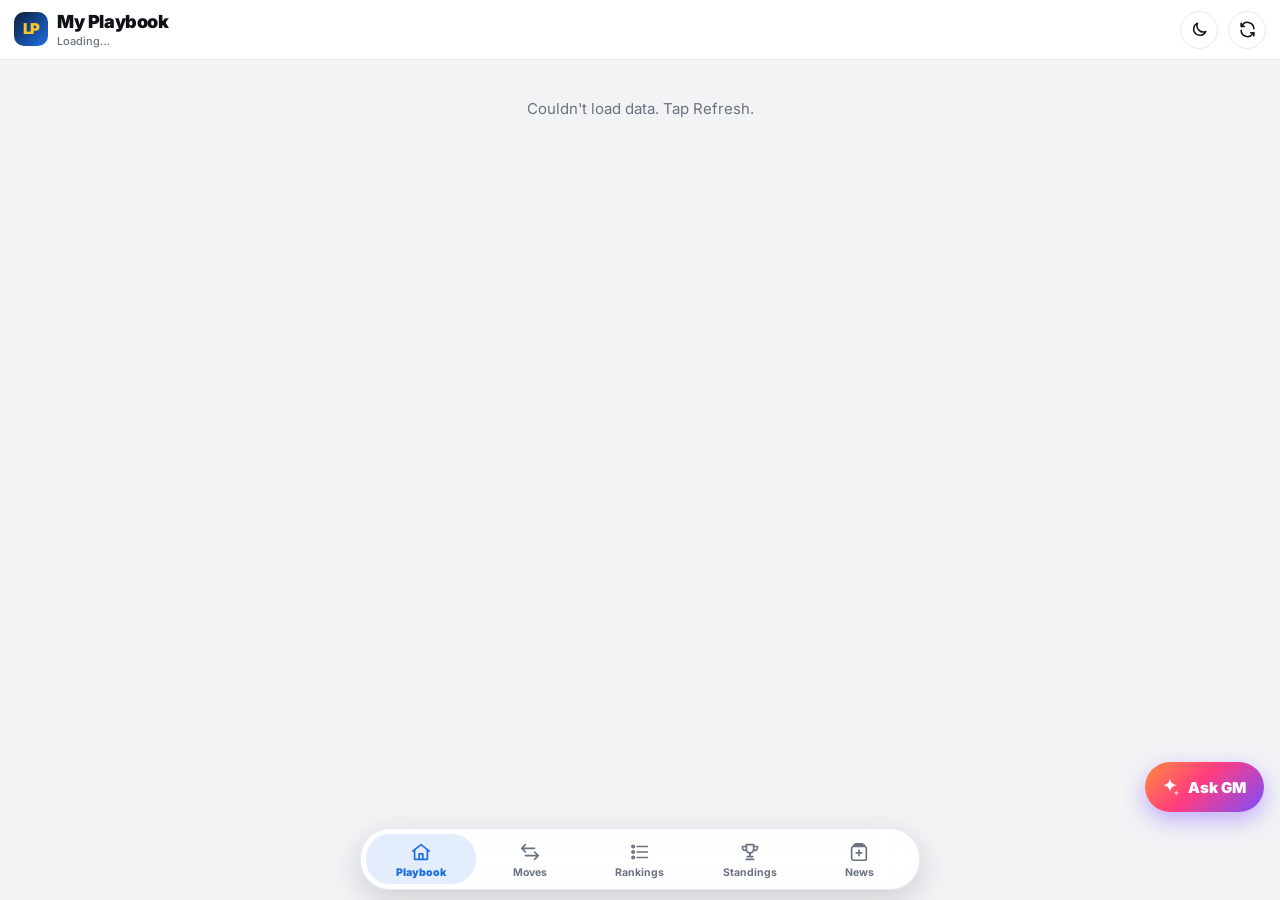
==== commit 8ea2b8d3: "v5 redesign: FantasyPros shell + ESPN-style player rows, headshots, standings, emergency waiver fill" ====
--- a/static/index.html
+++ b/static/index.html
@@ -1,93 +1,116 @@
 <!doctype html><html><head><meta charset="utf-8"><meta name="viewport" content="width=device-width,initial-scale=1,viewport-fit=cover">
-<meta name="theme-color" content="#ffffff"><link rel="manifest" href="/manifest.json"><link rel="apple-touch-icon" href="/static/icon-180.png"><meta name="apple-mobile-web-app-capable" content="yes"><meta name="mobile-web-app-capable" content="yes"><meta name="apple-mobile-web-app-status-bar-style" content="black-translucent"><meta name="apple-mobile-web-app-title" content="Playbook"><link rel="preconnect" href="https://fonts.gstatic.com" crossorigin><link href="https://fonts.googleapis.com/css2?family=Poppins:wght@400;500;600;700;800&display=swap" rel="stylesheet"><title>Logan's Playbook</title><style>
-:root{--bg:#f4f5f7;--card:#fff;--card2:#f1f2f4;--line:#e6e8ec;--tx:#111418;--mut:#6b7280;--blu:#1f6fe5;--grn:#2f8a57;--red:#d64545;--yl:#f4c84a;--yel:#f4c84a;--sh:0 1px 2px rgba(16,24,40,.04),0 4px 14px rgba(16,24,40,.06)}
-html.dark{--bg:#0d1117;--card:#161b23;--card2:#212833;--line:#2a313c;--tx:#eef1f5;--mut:#9aa3b2;--blu:#4c8dff;--grn:#3fbf7a;--red:#ff5b5b;--sh:0 4px 18px rgba(0,0,0,.35)}
+<meta name="theme-color" content="#ffffff"><link rel="manifest" href="/manifest.json"><link rel="apple-touch-icon" href="/static/icon-180.png"><meta name="apple-mobile-web-app-capable" content="yes"><meta name="mobile-web-app-capable" content="yes"><meta name="apple-mobile-web-app-status-bar-style" content="default"><meta name="apple-mobile-web-app-title" content="Playbook"><link rel="preconnect" href="https://fonts.gstatic.com" crossorigin><link href="https://fonts.googleapis.com/css2?family=Inter:wght@400;500;600;700;800;900&display=swap" rel="stylesheet"><title>Logan's Playbook</title><style>
+:root{--bg:#f2f3f5;--card:#fff;--card2:#f4f5f7;--line:#e7e9ed;--tx:#0f1216;--mut:#6b7280;--blu:#1f6fe5;--navy:#0b1f3a;--grn:#16a34a;--red:#dc2626;--yl:#ffc629;--sh:0 1px 2px rgba(16,24,40,.05),0 6px 18px rgba(16,24,40,.06);--slot:#1f6fe5;--slotbg:#fff}
+html.dark{--bg:#0b0d10;--card:#16191e;--card2:#1f242b;--line:#2a2f37;--tx:#f1f3f6;--mut:#9aa3b1;--blu:#5b9bff;--grn:#34d27a;--red:#ff5a5a;--sh:0 6px 20px rgba(0,0,0,.4);--slot:#5b9bff;--slotbg:transparent}
 *{box-sizing:border-box;-webkit-tap-highlight-color:transparent}
-body{margin:0;background:var(--bg);color:var(--tx);font:15px/1.35 -apple-system,BlinkMacSystemFont,"SF Pro Text","Inter",Roboto,sans-serif;padding-bottom:calc(120px + env(safe-area-inset-bottom))}
-button{font-family:inherit;cursor:pointer}svg{display:block}
-header{position:sticky;top:0;z-index:5;background:color-mix(in srgb,var(--card) 92%,transparent);backdrop-filter:saturate(1.4) blur(14px);-webkit-backdrop-filter:blur(14px);padding:calc(10px + env(safe-area-inset-top)) 16px 10px;border-bottom:1px solid var(--line);display:flex;align-items:center;justify-content:center;min-height:64px}
-header h1{margin:0;font-size:19px;font-weight:800;font-style:italic;letter-spacing:-.3px;text-align:center}
-.upd{font-size:11px;color:var(--mut);text-align:center;margin-top:1px}
-.hb{position:absolute;top:calc(12px + env(safe-area-inset-top));width:40px;height:40px;border-radius:50%;border:1px solid var(--line);background:var(--card);color:var(--tx);display:flex;align-items:center;justify-content:center;box-shadow:0 1px 3px rgba(0,0,0,.06)}
-.hb.l{left:14px}.hb.r{right:14px}.hb svg{width:20px;height:20px}
+body{margin:0;background:var(--bg);color:var(--tx);font:15px/1.35 Inter,-apple-system,BlinkMacSystemFont,"SF Pro Text",Roboto,sans-serif;padding-bottom:calc(118px + env(safe-area-inset-bottom));-webkit-font-smoothing:antialiased}
+button{font-family:inherit;cursor:pointer;color:inherit}svg{display:block}img{display:block}
+header{position:sticky;top:0;z-index:5;background:color-mix(in srgb,var(--card) 94%,transparent);backdrop-filter:saturate(1.5) blur(16px);-webkit-backdrop-filter:blur(16px);padding:calc(8px + env(safe-area-inset-top)) 14px 8px;border-bottom:1px solid var(--line);display:flex;align-items:center;gap:10px;min-height:60px}
+.brand{display:flex;align-items:center;gap:9px;flex:1;min-width:0}.logo{width:34px;height:34px;border-radius:10px;background:linear-gradient(135deg,#0b1f3a,#1f6fe5);color:#ffc629;display:flex;align-items:center;justify-content:center;font-weight:900;font-size:15px;letter-spacing:-.5px}
+header h1{margin:0;font-size:18px;font-weight:900;letter-spacing:-.4px}.upd{font-size:11px;color:var(--mut);font-weight:500}
+.hb{width:38px;height:38px;border-radius:50%;border:1px solid var(--line);background:var(--card);display:flex;align-items:center;justify-content:center;flex:0 0 auto}.hb svg{width:19px;height:19px}
 .hb.spin svg{animation:sp .9s linear infinite}@keyframes sp{to{transform:rotate(360deg)}}
-main{padding:16px;max-width:600px;margin:auto}
-.sec{display:flex;justify-content:space-between;align-items:baseline;margin:22px 2px 12px}.sec:first-child{margin-top:4px}.sec h2{margin:0;font-size:21px;font-weight:800;letter-spacing:-.3px}.lnk{color:var(--blu);font-weight:700;background:none;border:0;font-size:15px;padding:0}
-.card{background:var(--card);border:1px solid var(--line);border-radius:18px;box-shadow:var(--sh);margin-bottom:16px;overflow:hidden}
-.pad{padding:16px}
-.lch{display:flex;align-items:center;gap:12px;padding:16px;border-bottom:1px solid var(--line)}
-.lch .n{font-weight:800;font-size:18px}.sm{font-size:13px;color:var(--mut)}.xs{font-size:11px;color:var(--mut)}
-.chev{margin-left:auto;color:var(--mut)}.chev svg{width:20px;height:20px}
-.mu{padding:14px 16px 16px}.tn{display:flex;justify-content:space-between;font-size:13px;font-weight:700;margin-bottom:6px}
-.sc{display:flex;align-items:center;justify-content:space-between}.sc .s{display:flex;align-items:center;gap:10px}.sc b{font-size:26px;font-weight:800;letter-spacing:-.5px;display:block}.sc .p{font-size:14px;font-weight:700}
-.vs{background:var(--card2);border-radius:50%;width:36px;height:36px;display:flex;align-items:center;justify-content:center;font-size:13px;font-weight:800;color:var(--mut)}
-.bar{display:flex;gap:5px;margin-top:14px}.bar div{height:7px;border-radius:4px}
-.up{color:var(--grn)}.dn{color:var(--red)}.mut{color:var(--mut)}
-.sug{border-top:1px solid var(--line);padding:14px 16px}.sug .hd{display:flex;align-items:center;gap:10px;font-weight:700}
-.cnt{background:var(--red);color:#fff;border-radius:50%;min-width:22px;height:22px;display:inline-flex;align-items:center;justify-content:center;font-size:12px;font-weight:800}.cnt.ok{background:var(--grn)}
-.sr{display:flex;align-items:center;gap:12px;padding:10px 0 0}.sr .ic{width:22px;color:var(--mut)}.sr .ic svg{width:22px;height:22px}.sr b{font-size:14px}
-.yb{width:100%;border:0;border-radius:12px;padding:15px;font-size:16px;font-weight:800;background:var(--yl);color:#111;display:flex;align-items:center;justify-content:center;gap:8px;margin-top:14px;box-shadow:0 2px 0 rgba(0,0,0,.06)}.yb svg{width:18px;height:18px}
-.yb.ghost{background:#e8effc;color:var(--blu)}html.dark .yb.ghost{background:#1c2a44}
-.tool{display:flex;align-items:center;gap:14px;padding:16px;border-bottom:1px solid var(--line);background:var(--card);width:100%;border-left:0;border-right:0;border-top:0;text-align:left;color:var(--tx)}.tool:last-child{border-bottom:0}
-.ti{width:44px;height:44px;border-radius:12px;display:flex;align-items:center;justify-content:center;flex:0 0 auto}.ti svg{width:22px;height:22px}
-.tool .t1{font-weight:800;font-size:16px}.tool .t2{font-size:13px;color:var(--mut);margin-top:1px}
-.i1{background:#e8f0fe;color:#1f6fe5}.i2{background:#e7f6ee;color:#2f8a57}.i3{background:#fff4dc;color:#b7791f}.i4{background:linear-gradient(135deg,#ff8a3d,#ff3d7f 45%,#8b5cf6);color:#fff}
-html.dark .i1{background:#1c2a44}html.dark .i2{background:#16301f}html.dark .i3{background:#3a2e12}
-.seg{display:flex;background:#e9eaee;border-radius:11px;padding:3px;margin-bottom:14px}html.dark .seg{background:var(--card2)}
-.seg button{flex:1;border:0;background:none;color:var(--tx);padding:8px 4px;border-radius:9px;font-weight:600;font-size:14px;line-height:1.2}.seg button.on{background:var(--card);box-shadow:0 1px 3px rgba(0,0,0,.14),0 0 0 .5px rgba(0,0,0,.04);font-weight:800}html.dark .seg button.on{background:#3a4352}
-.seg small{display:block;font-size:11px;font-weight:500;color:var(--mut)}
-.pills{display:flex;gap:4px;background:#e9eaee;border-radius:11px;padding:3px;margin-bottom:14px}html.dark .pills{background:var(--card2)}
-.pills button{flex:1;border:0;background:none;color:var(--tx);padding:7px 0;border-radius:9px;font-weight:700;font-size:13px}.pills button.on{background:var(--card);box-shadow:0 1px 3px rgba(0,0,0,.14)}html.dark .pills button.on{background:#3a4352}
-.srch{display:flex;align-items:center;gap:8px;background:#eceef1;border-radius:11px;padding:0 12px;margin-bottom:14px;color:var(--mut)}html.dark .srch{background:var(--card2)}.srch svg{width:18px;height:18px}.srch input{flex:1;border:0;background:none;color:var(--tx);font-size:16px;padding:11px 0;outline:0}
-.pr{display:flex;align-items:center;gap:12px;padding:12px 16px;border-bottom:1px solid var(--line)}.pr:last-child{border:0}
-.slot{width:38px;height:26px;border-radius:7px;background:var(--card2);font-size:11px;font-weight:800;color:var(--mut);display:flex;align-items:center;justify-content:center;flex:0 0 auto}
-.av{width:38px;height:38px;border-radius:50%;background:var(--card2);display:flex;align-items:center;justify-content:center;font-weight:800;font-size:13px;color:var(--mut);flex:0 0 auto}
-.nm{font-weight:700}.pts{margin-left:auto;text-align:right;font-weight:800}.rk{width:26px;font-weight:800;color:var(--mut);text-align:center}
-.tag{font-size:10px;font-weight:800;border-radius:5px;padding:2px 5px;margin-left:6px;vertical-align:1px}.tO,.tD,.tIR{background:var(--red);color:#fff}.tQ{background:var(--yl);color:#111}.tBYE{background:#8b929c;color:#fff}.tL{background:#e3e5e9;color:#555}
-.own{font-size:10px;font-weight:800;padding:2px 6px;border-radius:5px;background:var(--blu);color:#fff;margin-left:6px}.own.t{background:#e3e5e9;color:#555}
-.badge{font-size:10px;font-weight:800;padding:2px 7px;border-radius:999px;margin-left:6px;vertical-align:1px}.bl{background:#dcf5e6;color:#1f7a45}.bc{background:#eceef1;color:#6b7280}
-.kick{font-size:11px;font-weight:800;letter-spacing:.6px;color:var(--mut);text-transform:uppercase}
-.swap{display:grid;grid-template-columns:1fr 28px 1fr;gap:6px;align-items:center;margin-top:12px}.swap>div{background:var(--card2);border-radius:12px;padding:10px}.swap .lab{font-size:10px;font-weight:800;letter-spacing:.5px}.swap .ar{background:none!important;padding:0!important;color:var(--mut);display:flex;justify-content:center}.swap .ar svg{width:18px;height:18px}
-.give .lab{color:var(--red)}.get .lab{color:var(--grn)}
-.grd{display:flex;gap:8px;margin-top:10px}.grd div{flex:1;border:1px solid var(--line);border-radius:12px;padding:8px 10px;font-size:12px;color:var(--mut)}.grd b{display:block;font-size:18px}
-.why{font-size:13.5px;line-height:1.45;margin-top:12px}.why ul{margin:4px 0 0;padding-left:18px}.why li{margin:3px 0}
-.btns{display:flex;gap:10px;margin-top:14px}.btns button{flex:1;border:0;border-radius:12px;padding:13px;font-weight:800;font-size:15px}.go{background:var(--yl);color:#111}.no{background:#e8effc;color:var(--blu)}html.dark .no{background:#1c2a44}
-.empty{text-align:center;color:var(--mut);padding:26px 16px;line-height:1.45}.empty b{display:block;color:var(--tx);font-size:16px;margin-bottom:4px}
-.note{font-size:12px;color:var(--mut);line-height:1.45;margin:4px 4px 16px}
-.nw{padding:13px 16px;border-bottom:1px solid var(--line)}.nw:last-child{border:0}.nw .h{font-weight:700}.nw .d{font-size:13px;margin-top:3px;opacity:.85}
-.tabs{position:fixed;left:14px;right:14px;bottom:calc(10px + env(safe-area-inset-bottom));z-index:9;display:flex;background:color-mix(in srgb,var(--card) 94%,transparent);backdrop-filter:blur(14px);-webkit-backdrop-filter:blur(14px);border:1px solid var(--line);border-radius:32px;padding:5px;box-shadow:0 8px 28px rgba(16,24,40,.14);max-width:560px;margin:auto}
-.tabs button{flex:1;background:none;border:0;color:var(--tx);padding:7px 0 6px;font-size:11px;font-weight:600;display:flex;flex-direction:column;align-items:center;gap:3px;border-radius:26px}.tabs button svg{width:23px;height:23px}
-.tabs button.on{background:#eceef1;color:var(--blu);font-weight:800}html.dark .tabs button.on{background:var(--card2)}
-#fab{position:fixed;right:18px;bottom:calc(92px + env(safe-area-inset-bottom));z-index:10;width:58px;height:58px;border-radius:50%;border:3px solid #fff;background:radial-gradient(circle at 35% 30%,#ff9a3d,#ff3d7f 45%,#7c4dff 80%);color:#fff;display:flex;align-items:center;justify-content:center;box-shadow:0 0 0 3px rgba(124,77,255,.25),0 8px 22px rgba(124,77,255,.4)}#fab svg{width:26px;height:26px}
-.ov{position:fixed;inset:0;background:rgba(10,12,16,.45);z-index:20;display:none;align-items:flex-end}.ov.on{display:flex}
-.sh{background:var(--card);width:100%;max-width:600px;margin:auto auto 0;border-radius:22px 22px 0 0;padding:10px 16px calc(18px + env(safe-area-inset-bottom));max-height:88vh;display:flex;flex-direction:column;animation:su .22s ease-out}@keyframes su{from{transform:translateY(40px);opacity:.4}}
-.grab{width:38px;height:5px;border-radius:3px;background:#d4d7dc;margin:0 auto 8px}
-.shh{display:flex;align-items:center;justify-content:center;position:relative;min-height:44px}.shh h3{margin:0;font-size:17px;font-weight:800;font-style:italic}.shh .hb{position:absolute;top:2px;left:0;width:38px;height:38px}
+main{padding:14px 14px 0;max-width:600px;margin:auto}
+.sec{display:flex;justify-content:space-between;align-items:center;margin:22px 2px 10px}.sec h2,.ttl{margin:0;font-size:19px;font-weight:900;letter-spacing:-.4px}.ttl{margin:20px 2px 10px}.lnk{color:var(--blu);font-weight:700;background:none;border:0;font-size:14px;padding:0}
+.card{background:var(--card);border:1px solid var(--line);border-radius:16px;box-shadow:var(--sh);margin-bottom:14px;overflow:hidden}.pad{padding:14px}
+.sm{font-size:13px;color:var(--mut)}.xs{font-size:11px;color:var(--mut)}.up{color:var(--grn)}.dn{color:var(--red)}.mut{color:var(--mut)}
+/* promo */
+.promo{border-radius:18px;padding:18px;color:#fff;background:radial-gradient(120% 140% at 100% 0%,#2b6cff 0%,#0b1f3a 55%,#07152a 100%);position:relative;overflow:hidden;margin-bottom:14px;box-shadow:0 10px 26px rgba(11,31,58,.28)}
+.promo:after{content:"";position:absolute;right:-30px;bottom:-40px;width:170px;height:170px;border-radius:50%;border:26px solid rgba(255,198,41,.16)}
+.promo .k{font-size:11px;font-weight:800;letter-spacing:1.2px;color:#ffc629;text-transform:uppercase}.promo h3{margin:6px 0 4px;font-size:22px;font-weight:900;letter-spacing:-.5px;line-height:1.15}.promo p{margin:0;font-size:13.5px;opacity:.85;max-width:290px}
+.promo .pb{margin-top:14px;display:inline-flex;align-items:center;gap:7px;background:#ffc629;color:#111;border:0;border-radius:999px;padding:11px 18px;font-weight:900;font-size:14px;position:relative;z-index:1}.promo .pb svg{width:16px;height:16px}
+.qs{display:grid;grid-template-columns:repeat(4,1fr);gap:8px;margin-bottom:6px}.qs button{background:var(--card);border:1px solid var(--line);border-radius:14px;padding:11px 4px 9px;display:flex;flex-direction:column;align-items:center;gap:6px;font-size:11.5px;font-weight:700;box-shadow:var(--sh)}.qs .ti{width:36px;height:36px;border-radius:11px;display:flex;align-items:center;justify-content:center}.qs svg{width:19px;height:19px}
+.i1{background:#e8f0fe;color:#1f6fe5}.i2{background:#e5f6ec;color:#16a34a}.i3{background:#fff3d6;color:#b7791f}.i4{background:linear-gradient(135deg,#ff8a3d,#ff3d7f 45%,#8b5cf6);color:#fff}
+html.dark .i1{background:#1a2a48}html.dark .i2{background:#123020}html.dark .i3{background:#3a2d10}
+/* league card */
+.lch{display:flex;align-items:center;gap:11px;padding:14px 14px 12px}.lch .n{font-weight:900;font-size:17px;letter-spacing:-.3px}.chev{margin-left:auto;color:var(--mut)}.chev svg{width:20px;height:20px}
+.badge{font-size:9.5px;font-weight:800;padding:2px 7px;border-radius:999px;margin-left:6px;vertical-align:1px;letter-spacing:.3px}.bl{background:#dcf5e6;color:#137a3c}.bc{background:#eceef1;color:#5b6370}html.dark .bc{background:#2a2f37;color:#aab}
+.mu{margin:0 14px;background:var(--card2);border-radius:14px;padding:12px}
+.mrow{display:flex;align-items:center;gap:10px;padding:4px 0}.mrow .t{flex:1;min-width:0}.mrow .t b{display:block;font-size:14px;white-space:nowrap;overflow:hidden;text-overflow:ellipsis}.mrow .t span{font-size:11.5px;color:var(--mut)}.mrow .s{text-align:right}.mrow .s b{font-size:22px;font-weight:900;letter-spacing:-.6px;display:block;line-height:1.1}.mrow .s span{font-size:12px;font-weight:700}
+.bar{display:flex;gap:4px;margin-top:8px}.bar div{height:6px;border-radius:4px}
+.sgl{padding:6px 14px 0}.sgl .h{display:flex;align-items:center;gap:8px;font-weight:800;font-size:14px;margin:10px 0 2px}
+.cnt{background:var(--red);color:#fff;border-radius:50%;min-width:20px;height:20px;display:inline-flex;align-items:center;justify-content:center;font-size:11px;font-weight:900}.cnt.ok{background:var(--grn)}
+.mini{display:flex;align-items:center;gap:8px;padding:8px 0;border-bottom:1px dashed var(--line);font-size:13px}.mini:last-child{border:0}.mini .hs{width:30px;height:30px}.mini b{font-weight:800}
+.opt{width:calc(100% - 28px);margin:12px 14px 14px;border:0;border-radius:14px;padding:12px 16px;background:linear-gradient(180deg,#ffd34d,#ffc016);color:#111;display:flex;align-items:center;gap:12px;box-shadow:0 3px 0 #d79f00,0 8px 18px rgba(255,180,0,.28);text-align:left}
+.opt .oi{width:40px;height:40px;border-radius:12px;background:rgba(0,0,0,.1);display:flex;align-items:center;justify-content:center}.opt .oi svg{width:22px;height:22px}.opt b{display:block;font-size:17px;font-weight:900;letter-spacing:-.3px}.opt small{font-size:12px;font-weight:700;opacity:.75}.opt .ga{margin-left:auto;background:#111;color:#ffc629;border-radius:999px;padding:5px 10px;font-weight:900;font-size:13px}
+.opt:active{transform:translateY(2px);box-shadow:0 1px 0 #d79f00}
+/* trending cards */
+.hsc{display:flex;gap:10px;overflow-x:auto;padding:2px 2px 10px;margin:0 -14px;padding-left:14px;scrollbar-width:none}.hsc::-webkit-scrollbar{display:none}
+.tc{flex:0 0 150px;background:var(--card);border:1px solid var(--line);border-radius:14px;overflow:hidden;box-shadow:var(--sh)}.tc .top{height:76px;display:flex;align-items:flex-end;justify-content:center;position:relative;background:linear-gradient(180deg,var(--tcol,#334),transparent 140%)}.tc .top img.h{width:72px;height:72px;object-fit:cover;border-radius:50% 50% 0 0;background:rgba(255,255,255,.15)}.tc .top .li{position:absolute;left:8px;top:8px;width:22px;height:22px}.tc .lgc{position:absolute;right:7px;top:7px;font-size:9px;font-weight:900;background:rgba(0,0,0,.45);color:#fff;border-radius:6px;padding:2px 5px}
+.tc .bd{padding:8px 10px 10px;text-align:center}.tc .bd b{font-size:13px;display:block;white-space:nowrap;overflow:hidden;text-overflow:ellipsis}.tc .bd .xs{margin:2px 0 8px}.addb{width:100%;border:0;border-radius:999px;background:#18a84a;color:#fff;font-weight:800;font-size:13px;padding:7px}
+/* ESPN player rows */
+.th{display:flex;justify-content:space-between;padding:9px 14px;font-size:11px;font-weight:800;letter-spacing:.6px;color:var(--mut);text-transform:uppercase;border-bottom:1px solid var(--line);background:var(--card2)}
+.er{display:flex;align-items:center;gap:10px;padding:10px 14px;border-bottom:1px solid var(--line)}.er:last-child{border-bottom:0}.er.nw{background:color-mix(in srgb,var(--grn) 7%,transparent)}
+.sp{min-width:50px;height:30px;border-radius:999px;border:1.5px solid var(--slot);color:var(--slot);background:var(--slotbg);font-size:12px;font-weight:800;display:inline-flex;align-items:center;justify-content:center;flex:0 0 auto;padding:0 8px}.sp.bn{border-color:var(--line);color:var(--mut)}.sp.ir{border-color:var(--red);color:var(--red)}
+.hs{width:46px;height:46px;border-radius:50%;background:var(--card2);flex:0 0 auto;position:relative;display:flex;align-items:center;justify-content:center;font-weight:800;font-size:14px;color:var(--mut);overflow:visible}.hs img{width:100%;height:100%;border-radius:50%;object-fit:cover}.hs.dst img{width:76%;height:76%;object-fit:contain;border-radius:0}
+.hs .it{position:absolute;bottom:-4px;left:50%;transform:translateX(-50%);background:var(--red);color:#fff;font-size:8.5px;font-weight:900;padding:1px 4px;border-radius:4px;letter-spacing:.3px;white-space:nowrap}.hs .it.q{background:#e8a400}
+.ei{flex:1;min-width:0}.ei .nm{font-weight:800;font-size:14.5px;display:flex;align-items:center;gap:5px;white-space:nowrap;overflow:hidden}.ei .nm img{width:15px;height:15px}.ps{font-size:11px;font-weight:700;color:var(--mut)}.ei .l2,.ei .l3{font-size:12px;color:var(--mut);white-space:nowrap;overflow:hidden;text-overflow:ellipsis}.ei .l3 .e{color:var(--grn)}.ei .l3 .h{color:var(--red)}
+.pj{text-align:right;min-width:46px;font-weight:800;font-size:15px}.pj small{display:block;font-size:10px;color:var(--mut);font-weight:600}
+.tag{font-size:9.5px;font-weight:900;border-radius:4px;padding:1px 5px;margin-left:5px;vertical-align:1px}.tO,.tD,.tIR{background:var(--red);color:#fff}.tQ{background:#e8a400;color:#fff}.tBYE{background:#8b929c;color:#fff}.tL{background:#e3e5e9;color:#555}
+.own{font-size:9.5px;font-weight:900;padding:2px 6px;border-radius:5px;background:var(--blu);color:#fff;margin-left:5px}.own.t{background:#e3e5e9;color:#555}.own.fa{background:#dcf5e6;color:#137a3c}
+/* team header ESPN */
+.tmh{display:flex;align-items:center;gap:12px;padding:14px}.tmh .n{font-size:19px;font-weight:900;letter-spacing:-.4px}.tmh .sc{margin-left:auto;text-align:right}.tmh .sc b{font-size:24px;font-weight:900;display:block;line-height:1}.tmh .sc span{font-size:12px;color:var(--mut)}
+.chips{display:flex;gap:8px;overflow-x:auto;padding:0 14px 14px;scrollbar-width:none}.chips::-webkit-scrollbar{display:none}.chips>div{flex:0 0 auto;border:1px solid var(--line);border-radius:10px;padding:7px 11px;font-size:13px;font-weight:800;background:var(--card2)}.chips small{display:block;font-size:10.5px;color:var(--mut);font-weight:600}
+.seg{display:flex;background:#e7e9ed;border-radius:12px;padding:3px;margin-bottom:12px}html.dark .seg{background:var(--card2)}
+.seg button{flex:1;border:0;background:none;padding:8px 4px;border-radius:9px;font-weight:700;font-size:14px;line-height:1.2}.seg button.on{background:var(--card);box-shadow:0 1px 3px rgba(0,0,0,.14);font-weight:900}html.dark .seg button.on{background:#353c47}.seg small{display:block;font-size:10.5px;font-weight:600;color:var(--mut)}
+.seg .c{display:inline-block;min-width:18px;padding:0 5px;border-radius:9px;background:var(--blu);color:#fff;font-size:11px;margin-left:5px}
+.utabs{display:flex;border-bottom:1px solid var(--line);margin:0 -14px 12px;padding:0 14px;background:var(--card);position:sticky;top:60px;z-index:4}.utabs button{flex:1;border:0;background:none;padding:12px 0 10px;font-weight:800;font-size:13px;letter-spacing:.4px;text-transform:uppercase;color:var(--mut);border-bottom:3px solid transparent}.utabs button.on{color:var(--tx);border-color:var(--grn)}
+.pills{display:flex;gap:7px;overflow-x:auto;margin-bottom:12px;scrollbar-width:none}.pills button{flex:0 0 auto;border:1.5px solid var(--line);background:var(--card);padding:7px 15px;border-radius:999px;font-weight:800;font-size:13px}.pills button.on{background:var(--tx);color:var(--card);border-color:var(--tx)}
+.pp{font-size:10px;font-weight:900;padding:2px 6px;border-radius:5px;color:#fff;letter-spacing:.3px}.pQB{background:#e0457b}.pRB{background:#18a058}.pWR{background:#2f7be5}.pTE{background:#ef8a17}.pK{background:#8b5cf6}.pDST{background:#5b6370}
+.srch{display:flex;align-items:center;gap:8px;background:var(--card);border:1px solid var(--line);border-radius:12px;padding:0 12px;margin-bottom:12px;color:var(--mut)}.srch svg{width:18px;height:18px}.srch input{flex:1;border:0;background:none;color:var(--tx);font-size:16px;padding:11px 0;outline:0}
+.rk{width:22px;font-weight:900;color:var(--mut);text-align:center;font-size:14px}
+/* moves */
+.mvh{display:flex;align-items:center;gap:11px;padding:14px 14px 4px}.mvh .nm{font-weight:900;font-size:16px}
+.kick{font-size:10.5px;font-weight:900;letter-spacing:.8px;color:var(--mut);text-transform:uppercase}
+.mvr{display:flex;align-items:center;gap:10px;padding:9px 14px}.ad,.dr{width:26px;height:26px;border-radius:50%;display:flex;align-items:center;justify-content:center;font-weight:900;color:#fff;flex:0 0 auto;font-size:16px}.ad{background:#18a84a}.dr{background:var(--red)}
+.lab{font-size:9.5px;font-weight:900;letter-spacing:.7px}.lab.g{color:var(--grn)}.lab.r{color:var(--red)}
+.strip{display:grid;grid-template-columns:repeat(4,1fr);margin:6px 14px 0;background:var(--card2);border-radius:12px}.strip div{padding:8px 4px;text-align:center;font-size:10.5px;color:var(--mut);font-weight:600}.strip b{display:block;font-size:14px;color:var(--tx);font-weight:900}
+.grd{display:flex;gap:8px;margin:8px 14px 0}.grd div{flex:1;border-radius:12px;padding:9px 11px;font-size:11.5px;color:var(--mut);background:color-mix(in srgb,var(--grn) 9%,var(--card));border:1px solid color-mix(in srgb,var(--grn) 28%,transparent)}.grd b{display:block;font-size:20px;font-weight:900;letter-spacing:-.4px}
+.why{font-size:13px;line-height:1.45;margin:10px 14px 0}.why ul{margin:4px 0 0;padding-left:18px}.why li{margin:3px 0}
+.btns{display:flex;gap:10px;padding:12px 14px 14px}.btns button{flex:1;border:0;border-radius:12px;padding:13px;font-weight:900;font-size:15px}.go{background:var(--yl);color:#111}.no{background:var(--card2);color:var(--tx);border:1px solid var(--line)!important}
+.empty{text-align:center;color:var(--mut);padding:24px 16px;line-height:1.45}.empty b{display:block;color:var(--tx);font-size:16px;margin-bottom:4px}
+.note{font-size:11.5px;color:var(--mut);line-height:1.45;margin:2px 4px 14px}
+/* standings */
+table.st{width:100%;border-collapse:collapse;font-size:13px}.st th{font-size:10px;font-weight:800;color:var(--mut);text-transform:uppercase;letter-spacing:.3px;padding:9px 4px;white-space:nowrap;text-align:right;background:var(--card2);border-bottom:1px solid var(--line)}.st th:first-child,.st td:first-child{text-align:left;padding-left:10px}.st td:last-child,.st th:last-child{padding-right:10px}
+.st td{padding:9px 4px;border-bottom:1px solid var(--line);text-align:right;font-weight:700;white-space:nowrap}.st tr:last-child td{border-bottom:0}.st tr.me td{background:color-mix(in srgb,var(--blu) 9%,transparent)}.st .tm{display:flex;align-items:center;gap:8px;text-align:left;min-width:0}.st .tm b{display:block;font-size:12.5px;max-width:112px;white-space:nowrap;overflow:hidden;text-overflow:ellipsis}.st .tm span{font-size:11px;color:var(--mut);font-weight:600}.st .sd{color:var(--mut);font-weight:800;width:16px;display:inline-block}
+.st tr.cut td{border-bottom:2px dashed var(--grn)}
+/* nav */
+.tabs{position:fixed;left:12px;right:12px;bottom:calc(10px + env(safe-area-inset-bottom));z-index:9;display:flex;background:color-mix(in srgb,var(--card) 92%,transparent);backdrop-filter:blur(16px);-webkit-backdrop-filter:blur(16px);border:1px solid var(--line);border-radius:30px;padding:5px;box-shadow:0 10px 30px rgba(16,24,40,.16);max-width:560px;margin:auto}
+.tabs button{flex:1;background:none;border:0;padding:7px 0 5px;font-size:10.5px;font-weight:700;display:flex;flex-direction:column;align-items:center;gap:3px;border-radius:24px;color:var(--mut)}.tabs button svg{width:22px;height:22px}.tabs button.on{background:color-mix(in srgb,var(--blu) 12%,transparent);color:var(--blu);font-weight:900}
+#fab{position:fixed;right:16px;bottom:calc(88px + env(safe-area-inset-bottom));z-index:10;height:50px;padding:0 18px 0 14px;border-radius:999px;border:0;background:linear-gradient(135deg,#ff8a3d,#ff3d7f 45%,#7c4dff);color:#fff;display:flex;align-items:center;gap:7px;font-weight:900;font-size:15px;box-shadow:0 8px 22px rgba(124,77,255,.42)}#fab svg{width:22px;height:22px}
+.ov{position:fixed;inset:0;background:rgba(8,10,14,.5);z-index:20;display:none;align-items:flex-end}.ov.on{display:flex}
+.sh{background:var(--card);width:100%;max-width:600px;margin:auto auto 0;border-radius:22px 22px 0 0;padding:10px 16px calc(18px + env(safe-area-inset-bottom));max-height:90vh;display:flex;flex-direction:column;animation:su .22s ease-out}@keyframes su{from{transform:translateY(40px);opacity:.4}}
+.grab{width:38px;height:5px;border-radius:3px;background:#d0d4da;margin:0 auto 8px}
+.shh{display:flex;align-items:center;justify-content:center;position:relative;min-height:42px}.shh h3{margin:0;font-size:17px;font-weight:900}.shh .hb{position:absolute;top:2px;left:0;width:36px;height:36px}
 .shb{overflow:auto;flex:1;padding-top:6px}
-.chg{display:flex;align-items:center;gap:12px;padding:12px 0;border-bottom:1px solid var(--line)}.chg:last-child{border:0}
-.inp{font-size:11px;font-weight:800;padding:3px 7px;border-radius:6px}.in{background:#dcf5e6;color:#1f7a45}.outp{background:#fde2e2;color:#b42318}
-pre.msg{white-space:pre-wrap;background:var(--card2);border-radius:12px;padding:12px;font:600 13px/1.5 ui-monospace,Menlo,monospace;margin:12px 0 0}
+.stat{display:flex;gap:8px;margin-bottom:12px}.stat div{flex:1;background:var(--card2);border-radius:12px;padding:9px;text-align:center}.stat b{display:block;font-size:20px;font-weight:900}
+.chg{display:flex;align-items:center;gap:10px;padding:10px 0;border-bottom:1px solid var(--line)}.chg:last-child{border:0}
+.inp{font-size:10px;font-weight:900;padding:2px 6px;border-radius:5px}.in{background:#dcf5e6;color:#137a3c}.outp{background:#fde2e2;color:#b42318}
+pre.msg{white-space:pre-wrap;background:var(--card2);border:1px dashed var(--line);border-radius:12px;padding:12px;font:600 12.5px/1.5 ui-monospace,Menlo,monospace;margin:12px 0 0}
+.yb{width:100%;border:0;border-radius:14px;padding:15px;font-size:16px;font-weight:900;background:var(--yl);color:#111;display:flex;align-items:center;justify-content:center;gap:8px;margin-top:12px}.yb svg{width:18px;height:18px}.yb.ghost{background:var(--card2);color:var(--blu)}
 #hist{display:flex;flex-direction:column;gap:8px;padding:6px 0 10px;min-height:120px}
 .bub{max-width:84%;padding:9px 13px;border-radius:18px;font-size:14.5px;line-height:1.4;white-space:pre-wrap}.bub.me{align-self:flex-end;background:var(--blu);color:#fff;border-bottom-right-radius:5px}.bub.gm{align-self:flex-start;background:var(--card2);border-bottom-left-radius:5px}.bub small{display:block;opacity:.7;font-size:10px;margin-top:3px}
-.qc{display:flex;gap:8px;overflow-x:auto;padding:4px 0 10px;scrollbar-width:none}.qc::-webkit-scrollbar{display:none}.qc button{flex:0 0 auto;border:1px solid var(--line);background:var(--card);color:var(--tx);padding:7px 13px;border-radius:999px;font-weight:600;font-size:13px}
-.cmp{display:flex;gap:8px;align-items:flex-end;border:1px solid var(--line);border-radius:22px;padding:5px 5px 5px 14px;background:var(--card)}.cmp textarea{flex:1;border:0;background:none;color:var(--tx);font:16px -apple-system,sans-serif;resize:none;outline:0;padding:7px 0;max-height:120px}
+.gmh{display:flex;align-items:center;gap:10px;padding:4px 0 8px;border-bottom:1px solid var(--line)}.gmh .av{width:38px;height:38px;border-radius:50%;background:linear-gradient(135deg,#ff8a3d,#ff3d7f 45%,#7c4dff);display:flex;align-items:center;justify-content:center;color:#fff}.gmh .av svg{width:20px;height:20px}
+.qc{display:flex;gap:8px;overflow-x:auto;padding:4px 0 10px;scrollbar-width:none}.qc::-webkit-scrollbar{display:none}.qc button{flex:0 0 auto;border:1px solid var(--line);background:var(--card);padding:7px 13px;border-radius:999px;font-weight:700;font-size:13px}
+.cmp{display:flex;gap:8px;align-items:flex-end;border:1px solid var(--line);border-radius:22px;padding:5px 5px 5px 14px;background:var(--card2)}.cmp textarea{flex:1;border:0;background:none;color:var(--tx);font:16px Inter,-apple-system,sans-serif;resize:none;outline:0;padding:7px 0;max-height:120px}
 .snd{width:36px;height:36px;border-radius:50%;border:0;background:var(--blu);color:#fff;display:flex;align-items:center;justify-content:center}.snd svg{width:18px;height:18px}
-#toast{position:fixed;left:50%;bottom:calc(100px + env(safe-area-inset-bottom));transform:translateX(-50%) translateY(20px);background:#111;color:#fff;padding:11px 16px;border-radius:999px;font-weight:700;font-size:14px;z-index:40;opacity:0;transition:.25s;pointer-events:none;white-space:nowrap}#toast.on{opacity:1;transform:translateX(-50%)}
-.stat{display:flex;gap:10px;margin-bottom:16px}.stat div{flex:1;background:var(--card);border:1px solid var(--line);border-radius:14px;padding:10px;text-align:center;box-shadow:var(--sh)}.stat b{display:block;font-size:20px}
-.back{display:flex;align-items:center;gap:2px;color:var(--blu);font-weight:700;background:none;border:0;font-size:15px;padding:0 0 12px}.back svg{width:18px;height:18px}
+#toast{position:fixed;left:50%;bottom:calc(150px + env(safe-area-inset-bottom));transform:translateX(-50%) translateY(20px);background:#111;color:#fff;padding:11px 16px;border-radius:999px;font-weight:700;font-size:14px;z-index:40;opacity:0;transition:.25s;pointer-events:none;white-space:nowrap}#toast.on{opacity:1;transform:translateX(-50%)}
+.back{display:flex;align-items:center;gap:2px;color:var(--blu);font-weight:800;background:none;border:0;font-size:14px;padding:0 0 10px}.back svg{width:18px;height:18px}
+.nw{padding:12px 14px;border-bottom:1px solid var(--line)}.nw:last-child{border:0}.nw .h{font-weight:800}.nw .d{font-size:13px;margin-top:3px;opacity:.85}
+.pr{display:flex;align-items:center;gap:12px;padding:11px 14px;border-bottom:1px solid var(--line)}.pr:last-child{border:0}.nm{font-weight:800}
 </style></head><body>
-<header><button class="hb l" onclick="theme()" title="Dark mode" aria-label="Dark mode" id="thB"></button><div><h1>My Playbook</h1><div class="upd" id="upd">Loading…</div></div><button class="hb r" id="rf" onclick="refresh()" title="Refresh" aria-label="Refresh"></button></header>
+<header><div class="brand"><div class="logo">LP</div><div><h1>My Playbook</h1><div class="upd" id="upd">Loading…</div></div></div><button class="hb" onclick="theme()" title="Dark mode" aria-label="Dark mode" id="thB"></button><button class="hb" id="rf" onclick="refresh()" title="Refresh" aria-label="Refresh"></button></header>
 <main id="main"><div class="empty">Loading your leagues…</div></main>
 <nav class="tabs" id="tabs"></nav>
 <button id="fab" onclick="openGM('')" title="Ask GM" aria-label="Ask GM"></button>
-<div class="ov" id="lnO" onclick="if(event.target===this)closeO('lnO')"><div class="sh"><div class="grab"></div><div class="shh"><button class="hb" onclick="closeO('lnO')" id="lnX"></button><h3>Optimal Lineup</h3></div><div class="shb" id="lnB"></div></div></div>
-<div class="ov" id="sheet" onclick="if(event.target===this)closeSheet()"><div class="sh"><div class="grab"></div><div class="shh"><button class="hb" onclick="closeSheet()" id="gmX"></button><h3>Ask GM</h3></div><div class="xs" id="shN" style="text-align:center"></div>
+<div class="ov" id="lnO" onclick="if(event.target===this)closeO('lnO')"><div class="sh"><div class="grab"></div><div class="shh"><button class="hb" onclick="closeO('lnO')" id="lnX"></button><h3>Optimize Lineup</h3></div><div class="shb" id="lnB"></div></div></div>
+<div class="ov" id="sheet" onclick="if(event.target===this)closeSheet()"><div class="sh"><div class="grab"></div><div class="shh"><button class="hb" onclick="closeSheet()" id="gmX"></button><h3>Ask GM</h3></div>
+<div class="gmh"><div class="av" id="gmAv"></div><div><b>Your Fantasy GM</b><div class="xs" id="shN"></div></div></div>
 <div class="shb"><div id="hist"></div></div><div class="qc" id="qc"></div><div class="cmp"><textarea id="gmT" rows="1" placeholder="Message your GM…" oninput="this.style.height='auto';this.style.height=this.scrollHeight+'px'"></textarea><button class="snd" onclick="sendGM()" id="cpB" aria-label="Send"></button></div>
-<div class="xs" id="gmS" style="margin-top:8px;text-align:center">Send opens your share sheet (or copies). Paste it in your Grok Bot chat. The app never changes ESPN on its own.</div></div></div>
+<div class="xs" id="gmS" style="margin-top:8px;text-align:center">Send copies it (or opens your share sheet). Paste it in your Grok Bot chat. The app never changes ESPN on its own.</div></div></div>
 <div id="toast"></div>
 <script>
-const TABS=[["home","📋","Playbook"],["moves","⇄","Moves"],["rank","☷","Rankings"],["news","📰","News"]];function _oldTheme(){const c=document.documentElement.classList.toggle("light");localStorage.theme=c?"light":"dark";document.querySelector("meta[name=theme-color]").content=c?"#ffffff":"#0d1117"}
-let D=null,NEWS=[],tab=["home","moves","rank","news","team"].includes(localStorage.tab)?localStorage.tab:"home",lg=localStorage.lg||"WAN",rk={mode:"wk",pos:"RB",q:""},mvSeg="w";
+let D=null,NEWS=[],tab=["home","moves","rank","news","team","stand"].includes(localStorage.tab)?localStorage.tab:"home",lg=localStorage.lg||"WAN",rk={mode:"wk",pos:"RB",q:""},mvSeg="w";
 {const q=new URLSearchParams(location.search);if(q.get("tab"))tab=q.get("tab");if(q.get("seg"))mvSeg=q.get("seg");if(q.get("lg"))lg=q.get("lg")}
 const dis=JSON.parse(localStorage.dismissed||"{}");
 const $=s=>document.getElementById(s);
@@ -154,53 +177,14 @@
   const changes=[];opt.forEach((o,i)=>{if(o.p!==cur[i].p)changes.push({slot:o.slot,inP:o.p,outP:cur[i].p})});
   return {cur,opt,bench,changes,curT:tot(cur),optT:tot(opt)};
 }
-function vHome(){const save=lg;let h=`<div class="lgH"><h2>My Leagues</h2><span class="sm">ESPN</span></div>`;
- for(const [id,l] of Object.entries(D.rosters.leagues).sort((a,b)=>a[0]==="WAN"?-1:1)){lg=id;const x=lineups(),m=l.matchup||{},tot=(m.me||0)+(m.opp_score||0),pct=tot?m.me/tot*100:50;
-  const sg=x.changes.map(c=>`<div class="pr"><div style="font-size:20px">⇅</div><div><div class="nm">Start/Sit: ${esc(c.inP?.name)} over ${esc(c.outP?.name||"empty")}</div><div class="sm up">+${((okStart(c.inP)?pts(c.inP):0)-(c.outP&&okStart(c.outP)?pts(c.outP):0)).toFixed(1)} projected pts</div></div></div>`);
-  const bad=x.opt.filter(o=>o.forced||(o.p&&!okStart(o.p)));bad.forEach(o=>sg.push(`<div class="pr"><div style="font-size:20px">⚠</div><div><div class="nm">No eligible ${o.slot}</div><div class="sm dn">${esc(o.p?.name||"")} can't play. See Moves for a pickup.</div></div></div>`));
-  h+=`<div class="card lc"><div class="lch" onclick="lg='${id}';localStorage.lg=lg;tab='team';render();scrollTo(0,0)"><div class="hel">🏈</div><div><div class="n">${esc(l.name)}</div><div class="sm">ESPN • ${esc(l.place||"")} (${esc(l.wl||"")}) ${l.source==="espn"?'<span class="tag" style="background:#16a34a;color:#fff">ESPN live</span>':'<span class="tag" style="background:#9ca3af;color:#fff">cached</span>'}</div></div><div style="margin-left:auto;color:var(--mut);font-size:22px">›</div></div>
-  <div class="mu"><div class="tn"><span>${esc(l.my_team)}</span><span>${esc(m.opp||"")}</span></div><div class="sc"><div style="text-align:right"><b>${(m.me??0).toFixed(2)}</b><div class="sm up">${x.optT.toFixed(1)} proj</div></div><div class="vs">vs</div><div><b>${(m.opp_score??0).toFixed(2)}</b><div class="sm">${m.opp_proj!=null?m.opp_proj.toFixed(1)+" proj":"proj n/a"}</div></div></div>
-  <div class="bar"><div style="flex:${pct};background:var(--grn)"></div><div style="flex:${100-pct};background:var(--mut)"></div></div><div class="sm" style="text-align:center;margin-top:6px">${l.source==="espn"?"ESPN live":"Cached"} scores as of ${esc(m.as_of||"")} · bar = current score share, not win probability</div></div>
-  <details class="sg" ${sg.length?"open":""}><summary><span class="cnt" style="${sg.length?"":"background:var(--grn)"}">${sg.length||"✓"}</span>${sg.length?`Week ${D.cur_week} suggestion${sg.length>1?"s":""} available`:"Lineup is optimal"}</summary>${sg.join("")}${x.changes.length?`<button class="big" onclick="lg='${id}';setLineup()">Set Optimal Lineup</button>`:""}</details></div>`}
- lg=save;return h+`<div class="note">Your-team projection = FantasyPros Week ${D.cur_week} PPR for the optimal lineup. Opponent projections and win probability aren't available without ESPN access, so they're not shown.</div>`}
-function prow(slot,p,extra){if(!p)return `<div class="pr"><div class="slot">${slot}</div><div class="mut">Empty</div></div>`;
-  return `<div class="pr"><div class="slot">${slot}</div><div><div class="nm">${esc(p.name)}${tags(p)}</div><div class="sm">${p.pos} · ${p.team||""} ${onBye(p)?"· bye":esc(p.opp||"")} ${p.wk?.pos_rank?"· "+p.wk.pos_rank:""}</div></div><div class="pts">${p.wk?.pts!=null?p.wk.pts.toFixed(1):'<span class="mut" style="font-size:11px">'+(onBye(p)?'bye':'no projection'+(status(p)?' ('+status(p)+')':''))+'</span>'}${extra||""}</div></div>`}
-function lgSwitch(){return `<div class="seg">${Object.entries(D.rosters.leagues).map(([id,l])=>`<button class="${id===lg?"on":""}" onclick="lg='${id}';localStorage.lg=lg;render()">${id==="WAN"?"WAN 2027":"Slopeside"}<div style="font-size:11px;font-weight:600;opacity:.8">${esc(l.my_team)} · ${l.teams_count}-tm</div></button>`).join("")}</div>`}
-function vTeam(){
-  const l=L(),x=lineups();let h=`<button class="lnk" onclick="tab='home';render()">‹ My Playbook</button>`+lgSwitch();
-  h+=`<div class="sum"><div><span class="sm">Record</span><b>${esc((l.record||"").split(" ")[0]||"—")}</b></div><div><span class="sm">Current proj</span><b>${x.curT.toFixed(1)}</b></div><div><span class="sm">Optimal proj</span><b class="${x.optT>x.curT+.05?"up":""}">${x.optT.toFixed(1)}</b></div></div>`;
-  if(x.changes.length){h+=`<div class="ttl">Recommended changes</div><div class="card">${x.changes.map(c=>`<div class="mv"><span class="pill add">IN</span><b>${esc(c.inP?.name||"—")}</b><span class="mut">→ ${c.slot}</span></div><div class="mv" style="margin-bottom:10px"><span class="pill drp">OUT</span>${esc(c.outP?.name||"Empty")}${c.outP?tags(c.outP):""}</div>`).join("")}
-  <button class="big" onclick="setLineup()">Set Optimal Lineup (+${(x.optT-x.curT).toFixed(1)})</button></div>`}
-  else h+=`<div class="card" style="text-align:center"><b class="up">✓ Your lineup is already optimal</b><div class="note">Based on FantasyPros Week ${D.cur_week} PPR projections</div><button class="big off" onclick="setLineup()">Set Optimal Lineup</button></div>`;
-  const forced=x.opt.filter(o=>o.forced||(o.p&&!okStart(o.p)));
-  if(forced.length)h+=`<div class="card" style="border-color:var(--red)"><b class="dn">⚠ No eligible starter for ${forced.map(o=>o.slot).join(", ")}</b><div class="note">${forced.map(o=>esc(o.p?.name||"")).join(", ")} can't play or is locked and nobody on your bench can fill it. Check Moves for a pickup.</div></div>`;
-  h+=`<div class="ttl">Optimized lineup</div><div class="card">${x.opt.map(o=>prow(o.slot,o.p,o.p&&!x.cur.find(c=>c.p===o.p&&c.slot===o.slot)?'<div class="sm up">new</div>':"")).join("")}</div>`;
-  h+=`<div class="ttl">Current ESPN lineup</div><div class="card">${x.cur.map(o=>prow(o.slot,o.p)).join("")}</div>`;
-  h+=`<div class="ttl">Bench</div><div class="card">${x.bench.map(p=>prow("BN",p)).join("")}${(l.ir||[]).map(n=>{const p=myKeys().map(k=>D.byKey[k]).find(q=>q.name===n);return p?prow("IR",p):""}).join("")}</div>`;
-  h+=`<div class="note">Rosters verified on ESPN ${esc(D.rosters.as_of)}. Projections: FantasyPros ECR Week ${D.cur_week} (${esc(D.meta.weekly?.updated)}). Never starts bye, Out, Doubtful or IR players. Locked players (game started) stay put.</div>`;
-  return h}
-function setLineup(){const x=lineups(),l=L();
-  const txt=x.changes.length?`APPROVE ${lg==="WAN"?"WAN":"SLOPESIDE"} (${l.my_team}) LINEUP: `+x.changes.map(c=>`start ${c.inP?.name} at ${c.slot}`+(c.outP?`, bench ${c.outP.name}`:"")).join("; "):`${lg==="WAN"?"WAN":"SLOPESIDE"} (${l.my_team}): verify my lineup matches the optimal lineup, no changes expected`;
-  sheet("Set Optimal Lineup",x.changes.length?`${x.changes.length} change(s), projected +${(x.optT-x.curT).toFixed(1)} pts`:"No changes needed",txt)}
-function vRank(){
-  const P=D.players.filter(p=>p.pos===rk.pos&&(rk.mode==="wk"?p.wk:p.ros?.pos_num)).sort((a,b)=>rk.mode==="wk"?a.wk.rank-b.wk.rank:a.ros.pos_num-b.ros.pos_num);
-  const q=norm(rk.q),list=q?P.filter(p=>norm(p.name).includes(q)):P;
-  let h=lgSwitch()+`<div class="seg"><button class="${rk.mode==="wk"?"on":""}" onclick="rk.mode='wk';render()">Week ${D.cur_week}</button><button class="${rk.mode==="ros"?"on":""}" onclick="rk.mode='ros';render()">Rest of Season</button></div>`;
-  h+=`<div class="chips">${["QB","RB","WR","TE","K","DST"].map(p=>`<button class="${rk.pos===p?"on":""}" onclick="rk.pos='${p}';render()">${p}</button>`).join("")}</div>`;
-  h+=`<input type="search" placeholder="Search players" value="${esc(rk.q)}" oninput="rk.q=this.value;document.getElementById('rl').innerHTML=rankRows()">`;
-  return h+`<div class="card" id="rl">${rankRows()}</div><div class="note">FantasyPros expert consensus, PPR (${rk.mode==="wk"?"weekly "+esc(D.meta.weekly?.updated):"ROS "+esc(D.meta.ros?.updated)}). Badges are for the league selected above.</div>`}
-function rankRows(){const q=norm(rk.q);const P=D.players.filter(p=>p.pos===rk.pos&&(rk.mode==="wk"?p.wk:p.ros?.pos_num)&&(!q||norm(p.name).includes(q))).sort((a,b)=>rk.mode==="wk"?a.wk.rank-b.wk.rank:a.ros.pos_num-b.ros.pos_num).slice(0,q?60:120);
-  if(!P.length)return '<div class="empty">No players found</div>';const me=L().my_team;
-  return P.map(p=>{const o=p.owners?.[lg];const b=o===me?'<span class="own">MINE</span>':o?'<span class="own t">TAKEN</span>':"";
-  return `<div class="pr"><div class="rk">${rk.mode==="wk"?p.wk.rank:p.ros.pos_num}</div><div><div class="nm">${esc(p.name)}${b}${tags(p)}</div><div class="sm">${p.team||""} ${rk.mode==="wk"?esc(p.opp||""):"· Ovr "+(p.ros.overall??"—")}</div></div><div class="pts">${rk.mode==="wk"?(p.wk.pts!=null?p.wk.pts.toFixed(1):"—")+'<div class="sm">proj</div>':(p.ros.pos_rank||"")}</div></div>`}).join("")}
 const fcv=p=>p[L().teams_count===16?"fc16":"fc12"]??null, rtv=p=>p.rt??null;
-function waivers(){const l=L(),mine=myKeys().map(k=>D.byKey[k]),x=lineups(),starters=new Set(x.opt.map(o=>o.p?.key));
+function waiversBase(){const l=L(),mine=myKeys().map(k=>D.byKey[k]),x=lineups(),starters=new Set(x.opt.map(o=>o.p?.key));
   const unt=new Set(l.untouchable||[]),pend=l.pending||[],pAdd=new Set(pend.map(q=>q.add)),pDrop=new Set(pend.map(q=>q.drop));
   const need={QB:1,RB:2,WR:l.slots.filter(s=>s==="WR").length,TE:1},cnt=q=>mine.filter(p=>p.pos===q&&!pDrop.has(p.name)).length+[...pAdd].filter(n=>D.players.find(p=>p.name===n)?.pos===q).length;
   const surplus=q=>cnt(q)>=need[q]*2+1;
   const rk=p=>p?.ros?.overall??9999;
   const drops=mine.filter(p=>!starters.has(p.key)&&!["K","DST"].includes(p.pos)&&!unt.has(p.name)&&!pDrop.has(p.name)&&!(l.ir||[]).includes(p.name)&&!locked(p));
-  const fa=D.players.filter(p=>["QB","RB","WR","TE"].includes(p.pos)&&!(p.owners&&p.owners[lg])&&!pAdd.has(p.name)&&!p.unranked&&p.ros?.pos_num&&!["O","IR"].includes(status(p))&&!(p.own!=null?p.own>60:(p.ros.overall??999)<=100));
+  const fa=D.players.filter(p=>["QB","RB","WR","TE"].includes(p.pos)&&!(p.owners&&p.owners[lg])&&!pAdd.has(p.name)&&!p.unranked&&fcv(p)!=null&&p.ros?.pos_num&&!["O","IR"].includes(status(p))&&!(p.own!=null?p.own>60:(p.ros.overall??999)<=100));
   // need weight: thin positions (<= starters+1) get priority
   const thin=q=>cnt(q)<=need[q]+1;
   fa.sort((a,b)=>(rk(a)-(thin(a.pos)?40:0))-(rk(b)-(thin(b.pos)?40:0))||(fcv(b)??0)-(fcv(a)??0));
@@ -231,26 +215,6 @@
   out.sort((a,b)=>b.score-a.score);const seen=new Set(),res=[];
   for(const t of out){const k=t.A.key+"|"+t.team;if(seen.has(t.A.key+t.B.key)||res.filter(r=>r.A===t.A).length>=2||res.filter(r=>r.team===t.team).length>=2)continue;seen.add(t.A.key+t.B.key);res.push(t);if(res.length>=8)break}
   return res}
-function vMoves(){const l=L();let h=lgSwitch()+`<div class="seg"><button class="${mvSeg==="w"?"on":""}" onclick="mvSeg='w';render()">Waivers</button><button class="${mvSeg==="t"?"on":""}" onclick="mvSeg='t';render()">Trades</button></div>`;
-  if(mvSeg==="w"){const W=waivers();
-    h+=W.length?W.map((w,i)=>`<div class="card"><div class="sm" style="font-weight:800;color:var(--yel)">PICKUP #${i+1} · VERIFY AVAILABILITY</div>
-    <div class="mv"><span class="pill add">ADD</span><b>${esc(w.a.name)}</b><span class="sm">${w.a.pos} ${w.a.team||""}</span>${tags(w.a)}</div>
-    <div class="mv"><span class="pill drp">DROP</span><b>${esc(w.d.name)}</b><span class="sm">${w.d.pos} ${w.d.team||""}</span>${tags(w.d)}</div>
-    <div class="why">Why: FantasyPros ROS ${w.a.ros.pos_rank} vs ${esc(w.d.name)} ${w.d.ros?.pos_rank||"unranked"}. FantasyCalc ${fmt(fcv(w.a))} vs ${fmt(fcv(w.d))}. Week ${D.cur_week}: ${w.a.wk?.pts!=null&&!onBye(w.a)?w.a.wk.pts.toFixed(1)+" proj":"no proj / bye"}. ${w.a.own!=null?"Rostered in "+Math.round(w.a.own)+"% of FP-synced leagues.":""}</div>
-    <div class="btns"><button class="go" onclick="mkW('${w.id}')">Make Move</button><button class="no" onclick="dismiss('${w.id}')">Dismiss</button></div></div>`).join(""):`<div class="empty">No pickups beat your bench right now.</div>`;
-    h+=`<div class="note">Free agents = players not on any roster loaded for this league${l.partial?" ("+esc(l.partial)+"), so some may be taken: verify on ESPN":""}. Drops never include your starters, kickers/DSTs${lg==="SLOPE"?", Chase Brown or Breece Hall":""}.</div>`}
-  else{const T=trades();
-    h+=T.length?T.map(t=>`<div class="card"><div style="font-weight:800">${esc(t.team)}</div><div class="sm">Manager: ${esc(t.mgr||"unknown")}</div>
-    <div class="mv" style="margin-top:8px"><span class="pill drp">SEND</span><b>${esc(t.A.name)}</b><span class="sm">${t.A.pos} · ROS ${t.A.ros?.pos_rank||"—"}</span>${tags(t.A)}</div>
-    <div class="mv"><span class="pill add">GET</span><b>${esc(t.B.name)}</b><span class="sm">${t.B.pos} · ROS ${t.B.ros?.pos_rank||"—"}</span>${tags(t.B)}</div>
-    <div class="grd"><div>RotoTrade<b class="up">${sgn(t.dR)}</b>${t.A.rt} → ${t.B.rt}</div><div>FantasyCalc<b class="up">${sgn(t.dF)}</b>${fmt(fcv(t.A))} → ${fmt(fcv(t.B))}</div></div>
-    <div class="why"><b>Why they'd accept:</b><br>• ${t.why.map(esc).join("<br>• ")}</div>
-    <div class="btns"><button class="go" onclick='mkT(${JSON.stringify({id:`t:${lg}:${t.A.key}:${t.B.key}`,team:t.team,mgr:t.mgr,a:t.A.name,b:t.B.name,dR:t.dR,dF:t.dF})})'>Make the Move</button><button class="no" onclick="dismiss('t:${lg}:${t.A.key}:${t.B.key}')">Dismiss</button></div></div>`).join(""):`<div class="empty">No trades right now where you're even or ahead on both graders.</div>`;
-    h+=`<div class="note">ROS impact = value you get minus value you send. Only 1-for-1 deals where you're even or ahead on BOTH RotoTrade (seed values ${esc(D.rt_as_of)}, ${Object.keys(D.players.filter(p=>p.rt!=null)).length} players) and FantasyCalc (${L().teams_count}-team PPR redraft). Players without a RotoTrade value are skipped, never guessed. ${lg==="SLOPE"?"Chase Brown and Breece Hall are never offered. ":""}Locked (game started) players are excluded.</div>`}
-  return h}
-function mkW(id){const w=waivers().find(x=>x.id===id),l=L();sheet("Waiver move",`${lg==="WAN"?"WAN 2027":"Slopeside"} · ${l.my_team}. Verify ${w.a.name} is available on ESPN.`,`APPROVE ${lg==="WAN"?"WAN":"SLOPESIDE"} (${l.my_team}): add ${w.a.name} (${w.a.pos} ${w.a.team||""}), drop ${w.d.name}`)}
-function mkT(t){const l=L();sheet("Trade offer",`To ${t.team} (${t.mgr||"manager unknown"}). RotoTrade ${sgn(t.dR)}, FantasyCalc ${sgn(t.dF)} for you.`,`APPROVE ${lg==="WAN"?"WAN":"SLOPESIDE"} (${l.my_team}): send trade offer to ${t.team} (${t.mgr}): I give ${t.a}, I get ${t.b}`)}
-function dismiss(id){dis[id]=Date.now();localStorage.dismissed=JSON.stringify(dis);render()}
 function vNews(){const ids=Object.keys(D.rosters.leagues),seen={};
   ids.forEach(id=>myKeys(id).forEach(k=>{const p=D.byKey[k];(seen[k]=seen[k]||{p,lg:[],st:null}).lg.push(id);seen[k].st=seen[k].st||status(p,id)}));
   const all=Object.values(seen),hurt=all.filter(x=>x.st||onBye(x.p)).sort((a,b)=>"O IR D Q".indexOf(b.st||"z")-"O IR D Q".indexOf(a.st||"z"));
@@ -261,21 +225,6 @@
   h+=`<div class="ttl">Latest NFL news</div><div class="card">${NEWS.slice(0,25).map(nw).join("")||'<div class="empty">No news loaded</div>'}</div><div class="note">Statuses: ESPN-verified overrides from ${esc(D.rosters.as_of)}, otherwise Sleeper. News: RotoWire feed.</div>`;
   return h}
 const nw=n=>`<div class="nw"><div class="h">${esc(n.title)}</div><div class="d">${esc(n.desc)}</div><div class="sm">${esc(n.src)} · ${esc((n.date||"").replace(/:00 (AM|PM)/," $1"))}</div></div>`;
-const QC=["Approve lineup","Who should I start?","Grade this trade","Who should I pick up?","Injury check on my team"];
-function sheet(t,n,p){openGM(p,t+": "+n)}
-function openGM(pre,ctx){$("shN").textContent=ctx||(D?`${lg==="WAN"?"WAN 2027":"Slopeside"} · ${L().my_team}`:"");$("gmT").value=pre||"";
- $("qc").innerHTML=QC.map(q=>`<button onclick="qcp('${q}')">${q}</button>`).join("");$("cpB").textContent="Send";$("gmS").textContent="No direct line to Grok Bot from the app: Send opens your share sheet (or copies) so you can paste it in your Grok Bot chat. The app never touches ESPN.";drawH();$("sheet").style.display="flex"}
-function qcp(q){const lt=lg==="WAN"?"WAN":"SLOPESIDE";let t=q;if(q==="Approve lineup"&&D){const x=lineups();t=x.changes.length?`APPROVE ${lt} (${L().my_team}) LINEUP: `+x.changes.map(c=>`start ${c.inP?.name} at ${c.slot}`+(c.outP?`, bench ${c.outP.name}`:"")).join("; "):`${lt} (${L().my_team}): check my lineup, app shows it's already optimal`}
- else t=`${lt} (${D?L().my_team:""}): ${q}${q==="Grade this trade"?" — I give: ___ / I get: ___":""}`;$("gmT").value=t;$("gmT").focus()}
-function drawH(){const h=JSON.parse(localStorage.gmHist||"[]");$("hist").innerHTML=h.slice(-15).map(m=>`<div class="bub">${esc(m.t)}<small>${new Date(m.at).toLocaleString([], {weekday:"short",hour:"numeric",minute:"2-digit"})} · ${m.via}</small></div>`).join("");$("hist").scrollTop=1e6}
-function closeSheet(){$("sheet").style.display="none"}
-async function sendGM(){const t=$("gmT").value.trim();if(!t)return;let via="copied";
- const cp=()=>{try{if(navigator.clipboard&&isSecureContext){navigator.clipboard.writeText(t)}else{const a=document.createElement("textarea");a.value=t;document.body.appendChild(a);a.select();document.execCommand("copy");a.remove()}}catch(e){}};
- if(navigator.share){try{await navigator.share({text:t});via="shared"}catch(e){if(e.name==="AbortError")return;cp()}}else cp();
- const h=JSON.parse(localStorage.gmHist||"[]");h.push({t,at:Date.now(),via});localStorage.gmHist=JSON.stringify(h.slice(-50));
- $("gmT").value="";drawH();$("cpB").textContent=via==="shared"?"Shared ✓":"Copied ✓";$("gmS").innerHTML=via==="shared"?"<b>Shared. Make sure it lands in your Grok Bot chat.</b>":"<b>Copied, paste it in your Grok Bot chat.</b>"}
-function render(){$("tabs").innerHTML=TABS.map(([id,ic,lab])=>`<button class="${tab===id||(tab==="team"&&id==="home")?"on":""}" onclick="tab='${id}';localStorage.tab=tab;render();scrollTo(0,0)"><i>${ic}</i>${lab}</button>`).join("");
-  if(!D)return;try{$("main").innerHTML={home:vHome,team:vTeam,rank:vRank,moves:vMoves,news:vNews}[tab]()}catch(e){$("main").innerHTML=`<div class="card dn">Error: ${esc(e.message)}</div>`;console.error(e)}}
 const I={
  play:'<svg viewBox="0 0 24 24" fill="none" stroke="currentColor" stroke-width="1.8" stroke-linecap="round" stroke-linejoin="round"><rect x="5" y="4" width="14" height="17" rx="2"/><path d="M9 4V3h6v1M8.5 10l2 2m0-2-2 2M14 14a1.5 1.5 0 1 0 3 0 1.5 1.5 0 0 0-3 0M10.5 16.5l3-3"/></svg>',
  moves:'<svg viewBox="0 0 24 24" fill="none" stroke="currentColor" stroke-width="1.8" stroke-linecap="round" stroke-linejoin="round"><path d="M7 4 3 8l4 4M3 8h14M17 20l4-4-4-4M21 16H7"/></svg>',
@@ -306,66 +255,9 @@
 function closeO(id){$(id).classList.remove("on")}
 function lineTxt(x,id){const l=D.rosters.leagues[id];return x.changes.length?`APPROVE ${LT(id)} (${l.my_team}) LINEUP: `+x.changes.map(c=>`start ${c.inP?.name} at ${c.slot}`+(c.outP?`, bench ${c.outP.name}`:"")).join("; "):`${LT(id)} (${l.my_team}): lineup already optimal per app, please double-check on ESPN`}
 function pj(p){return p&&okStart(p)?pts(p):0}
-function setLineup(id){id=id||lg;const save=lg;lg=id;const x=lineups(),l=L();lg=save;window._lt=lineTxt(x,id);
- let h=`<div class="sm" style="text-align:center;margin-bottom:6px">${esc(LN(id))} · ${esc(l.my_team)} · Week ${D.cur_week}</div>`;
- if(x.changes.length){h+=`<div class="stat"><div><span class="xs">Current</span><b>${x.curT.toFixed(1)}</b></div><div><span class="xs">Optimal</span><b class="up">${x.optT.toFixed(1)}</b></div><div><span class="xs">Gain</span><b class="up">+${(x.optT-x.curT).toFixed(1)}</b></div></div>`;
-  h+=`<div class="card pad" style="padding-top:4px;padding-bottom:4px">`+x.changes.map(c=>`<div class="chg"><div class="slot">${c.slot}</div><div style="flex:1"><div><span class="inp in">START</span> <b>${esc(c.inP?.name||"—")}</b> <span class="xs">${pj(c.inP).toFixed(1)}</span></div><div style="margin-top:5px"><span class="inp outp">BENCH</span> ${esc(c.outP?.name||"Empty slot")}${c.outP?tags(c.outP):""}</div></div></div>`).join("")+`</div>`;
-  h+=`<pre class="msg">${esc(window._lt)}</pre><button class="yb" onclick="copyTxt(window._lt);toast('Copied, paste it in your Grok Bot chat')">${I.copy}Copy for GM</button><button class="yb ghost" onclick="closeO('lnO');openGM(window._lt)">Send via Ask GM</button>`}
- else h+=`<div class="empty"><b class="up">✓ Lineup already optimal</b>Every slot has your best healthy, non-bye player by FantasyPros Week ${D.cur_week} projections (${x.optT.toFixed(1)} pts).</div><button class="yb ghost" onclick="closeO('lnO')">Done</button>`;
- const bad=x.opt.filter(o=>o.forced||(o.p&&!okStart(o.p)));if(bad.length)h+=`<div class="note" style="margin-top:12px"><b class="dn">Heads up:</b> no healthy option for ${bad.map(o=>o.slot).join(", ")} (${bad.map(o=>esc(o.p?.name||"empty")).join(", ")}). Check Moves → Waivers.</div>`;
- $("lnB").innerHTML=h;$("lnO").classList.add("on")}
-function leagueCard(id){const l=D.rosters.leagues[id],save=lg;lg=id;const x=lineups();lg=save;const m=l.matchup||{},me=+m.me||0,op=+m.opp_score||0,tot=me+op,pct=tot?me/tot*100:50;
- const oProj=m.opp_proj!=null?(+m.opp_proj):null,win=oProj==null||x.optT>=oProj;
- const sg=x.changes.slice(0,3).map(c=>`<div class="sr"><div class="ic">${I.ss}</div><div><b>Start ${esc(c.inP?.name)}</b>${c.outP?`<span class="sm"> over ${esc(c.outP.name)}</span>`:""}<div class="xs up" style="font-weight:700">+${(pj(c.inP)-pj(c.outP)).toFixed(1)} projected pts</div></div></div>`).join("");
- return `<div class="card"><div class="lch" onclick="lg='${id}';localStorage.lg=lg;tab='team';render();scrollTo(0,0)">${helm(l.my_team,46)}<div><div class="n">${esc(l.name)}</div><div class="sm">ESPN • ${esc(l.place||"")} (${esc(l.wl||"")})${l.source==="espn"?'<span class="badge bl">LIVE</span>':'<span class="badge bc">SYNCED</span>'}</div></div><div class="chev">${I.chev}</div></div>
- <div class="mu"><div class="tn"><span>${esc(l.my_team)}</span><span>${esc(m.opp||"Opponent")}</span></div>
- <div class="sc"><div class="s">${helm(l.my_team,36)}</div><div style="text-align:right"><b>${me.toFixed(2)}</b><span class="p ${win?"up":"dn"}">${x.optT.toFixed(1)}</span></div><div class="vs">vs</div><div><b>${op.toFixed(2)}</b><span class="p ${win?"dn":"up"}">${oProj!=null?oProj.toFixed(1):"—"}</span></div><div class="s">${helm(m.opp||"x",36,1)}</div></div>
- <div class="bar"><div style="flex:${pct};background:var(--grn)"></div><div style="flex:${100-pct};background:#8b929c"></div></div></div>
- <div class="sug"><div class="hd"><span class="cnt ${x.changes.length?"":"ok"}">${x.changes.length||"✓"}</span>${x.changes.length?`Week ${D.cur_week} suggestion${x.changes.length>1?"s":""} available`:`Week ${D.cur_week} lineup is optimal`}</div>${sg}
- <button class="yb" onclick="setLineup('${id}')">${I.auto}Set Optimal Lineup</button></div></div>`}
-function tool(ic,cls,t1,t2,on){return `<button class="tool" onclick="${on}"><div class="ti ${cls}">${I[ic]}</div><div style="flex:1"><div class="t1">${t1}</div><div class="t2">${t2}</div></div><div class="chev">${I.chev}</div></button>`}
-function vHome(){const ids=Object.keys(D.rosters.leagues).sort((a,b)=>a==="WAN"?-1:1);let h=`<div class="sec"><h2>My Leagues</h2><span class="sm">${ids.length} ESPN leagues</span></div>`+ids.map(leagueCard).join("");
- let nT=0,nC=0;const save=lg;ids.forEach(id=>{lg=id;try{nT+=trades().length;nC+=lineups().changes.length}catch(e){}});lg=save;
- h+=`<div class="sec"><h2>Playbook Tools</h2></div><div class="card">`+tool("auto","i1","Auto-Pilot",nC?`${nC} lineup change${nC>1?"s":""} ready across both leagues`:"Both lineups are optimal",`setLineup(lg)`)+tool("ss","i2","Start/Sit","Optimized lineup and bench by league",`tab='team';render();scrollTo(0,0)`)+tool("tc","i3","Trade Central",`${nT} trade${nT===1?"":"s"} where you win on both graders`,`tab='moves';mvSeg='t';render();scrollTo(0,0)`)+tool("spark","i4","Ask GM","Message your Fantasy GM",`openGM('')`)+`</div>`;
- return h+`<div class="note">Bar = share of current points. Green/red projections: FantasyPros Week ${D.cur_week} PPR for your optimal lineup vs opponent (when ESPN provides it).</div>`}
-function lgSwitch(){return `<div class="seg">${Object.entries(D.rosters.leagues).sort((a,b)=>a[0]==="WAN"?-1:1).map(([id,l])=>`<button class="${id===lg?"on":""}" onclick="lg='${id}';localStorage.lg=lg;render()">${LN(id)}<small>${esc(l.my_team)}</small></button>`).join("")}</div>`}
-function prow(slot,p,extra){if(!p)return `<div class="pr"><div class="slot">${slot}</div><div class="mut">Empty</div></div>`;
- return `<div class="pr"><div class="slot">${slot}</div><div style="min-width:0"><div class="nm">${esc(p.name)}${tags(p)}</div><div class="sm">${esc(p.pos)} · ${esc(p.team||"FA")} ${onBye(p)?"· bye":esc(p.opp||"")}${p.wk?.pos_rank?" · "+esc(p.wk.pos_rank):""}</div></div><div class="pts">${p.wk?.pts!=null?p.wk.pts.toFixed(1):'<span class="xs">'+(onBye(p)?"bye":"—")+'</span>'}${extra||""}</div></div>`}
-function vTeam(){const l=L(),x=lineups();let h=`<button class="back" onclick="tab='home';render()">${I.back}My Playbook</button>`+lgSwitch();
- h+=`<div class="stat"><div><span class="xs">Record</span><b>${esc((l.record||"").split(" ")[0]||"—")}</b></div><div><span class="xs">Current</span><b>${x.curT.toFixed(1)}</b></div><div><span class="xs">Optimal</span><b class="${x.optT>x.curT+.05?"up":""}">${x.optT.toFixed(1)}</b></div></div>`;
- h+=`<button class="yb" style="margin:0 0 16px" onclick="setLineup()">${I.auto}Set Optimal Lineup${x.changes.length?` (+${(x.optT-x.curT).toFixed(1)})`:""}</button>`;
- h+=`<div class="sec"><h2>Optimized Lineup</h2></div><div class="card">${x.opt.map(o=>prow(o.slot,o.p,o.p&&!x.cur.find(c=>c.p===o.p&&c.slot===o.slot)?'<div class="xs up">NEW</div>':"")).join("")}</div>`;
- h+=`<div class="sec"><h2>Bench</h2></div><div class="card">${x.bench.map(p=>prow("BN",p)).join("")||'<div class="empty">No bench players</div>'}${(l.ir||[]).map(n=>{const p=myKeys().map(k=>D.byKey[k]).find(q=>q.name===n);return p?prow("IR",p):""}).join("")}</div>`;
- h+=`<div class="sec"><h2>Current ESPN Lineup</h2></div><div class="card">${x.cur.map(o=>prow(o.slot,o.p)).join("")}</div>`;
- return h+`<div class="note">Rosters synced from ESPN ${esc(D.rosters.as_of)}. Never starts bye, Out, Doubtful or IR players; locked players stay put.</div>`}
-function vRank(){let h=lgSwitch()+`<div class="seg"><button class="${rk.mode==="wk"?"on":""}" onclick="rk.mode='wk';render()">Week ${D.cur_week}</button><button class="${rk.mode==="ros"?"on":""}" onclick="rk.mode='ros';render()">Rest of Season</button></div>`;
- h+=`<div class="pills">${["QB","RB","WR","TE","K","DST"].map(p=>`<button class="${rk.pos===p?"on":""}" onclick="rk.pos='${p}';render()">${p}</button>`).join("")}</div>`;
- h+=`<div class="srch">${I.search}<input type="search" placeholder="Search players" value="${esc(rk.q)}" oninput="rk.q=this.value;document.getElementById('rl').innerHTML=rankRows()"></div>`;
- return h+`<div class="card" id="rl">${rankRows()}</div><div class="note">FantasyPros expert consensus, PPR (${rk.mode==="wk"?"weekly "+esc(D.meta.weekly?.updated||""):"ROS "+esc(D.meta.ros?.updated||"")}). MINE/TAKEN badges are for the league above.</div>`}
-function rankRows(){const q=norm(rk.q);const P=D.players.filter(p=>p.pos===rk.pos&&(rk.mode==="wk"?p.wk:p.ros?.pos_num)&&(!q||norm(p.name).includes(q))).sort((a,b)=>rk.mode==="wk"?a.wk.rank-b.wk.rank:a.ros.pos_num-b.ros.pos_num).slice(0,q?60:100);
- if(!P.length)return '<div class="empty">No players found</div>';const me=L().my_team;
- return P.map((p,i)=>{const o=p.owners?.[lg];const b=o===me?'<span class="own">MINE</span>':o?'<span class="own t">TAKEN</span>':"";const ini=p.name.split(" ").map(w=>w[0]).slice(0,2).join("");
- return `<div class="pr"><div class="rk">${i+1}</div><div class="av">${esc(ini)}</div><div style="min-width:0"><div class="nm">${esc(p.name)}${b}${tags(p)}</div><div class="sm">${esc(p.team||"")} ${rk.mode==="wk"?esc(p.opp||""):"· Ovr "+(p.ros.overall??"—")}</div></div><div class="pts">${rk.mode==="wk"?(p.wk.pts!=null?p.wk.pts.toFixed(1):"—")+'<div class="xs">proj</div>':esc(p.ros.pos_rank||"")+'<div class="xs">ROS</div>'}</div></div>`}).join("")}
 function needLine(team){const R=D.rosters.resolved[lg]||{},ps=(R[team]||[]).map(k=>D.byKey[k]).filter(Boolean);const need={QB:1,RB:2,WR:3,TE:1};
  const g=Object.keys(need).map(pos=>{const s=ps.filter(p=>p.pos===pos&&p.ros?.pos_num&&!["O","IR"].includes(status(p))).sort((a,b)=>a.ros.pos_num-b.ros.pos_num);const w=s[need[pos]-1];return {pos,n:s.length,w:w?w.ros.pos_num:999}});
  const thin=g.filter(x=>x.n<need[x.pos]||x.w>{QB:14,RB:28,WR:40,TE:14}[x.pos]).map(x=>x.pos);return thin}
-function vMoves(){const l=L();let h=lgSwitch()+`<div class="seg"><button class="${mvSeg==="w"?"on":""}" onclick="mvSeg='w';render()">Waivers</button><button class="${mvSeg==="t"?"on":""}" onclick="mvSeg='t';render()">Trades</button></div>`;
- if(mvSeg==="w"){const W=waivers();
-  h+=W.length?W.map((w,i)=>`<div class="card pad"><div class="kick">Pickup #${i+1} · verify on ESPN</div>
-  <div class="swap"><div class="get"><div class="lab">ADD</div><div class="nm">${esc(w.a.name)}</div><div class="xs">${esc(w.a.pos)} ${esc(w.a.team||"")} · ROS ${esc(w.a.ros?.pos_rank||"—")}</div>${tags(w.a)}</div><div class="ar">${I.arrow}</div><div class="give"><div class="lab">DROP</div><div class="nm">${esc(w.d.name)}</div><div class="xs">${esc(w.d.pos)} ${esc(w.d.team||"")} · ROS ${esc(w.d.ros?.pos_rank||"unranked")}</div>${tags(w.d)}</div></div>
-  <div class="why"><b>Why:</b> FantasyPros ROS ${esc(w.a.ros.pos_rank)} vs ${esc(w.d.ros?.pos_rank||"unranked")}; FantasyCalc ${fmt(fcv(w.a))} vs ${fmt(fcv(w.d))}. ${w.a.wk?.pts!=null&&!onBye(w.a)?"Week "+D.cur_week+" proj "+w.a.wk.pts.toFixed(1)+".":""} ${w.a.own!=null?"Rostered in "+Math.round(w.a.own)+"% of leagues.":""}</div>
-  <div class="btns"><button class="go" onclick="mkW('${w.id}')">Make Move</button><button class="no" onclick="dismiss('${w.id}')">Dismiss</button></div></div>`).join(""):`<div class="card"><div class="empty"><b>No pickups right now</b>Nobody available beats your weakest bench player by enough to be worth a move.</div></div>`;
-  h+=`<div class="note">Free agents = players not on any roster loaded for this league${l.partial?" ("+esc(l.partial)+"), so verify on ESPN":""}. Drops never include starters, K/DST, or Chase Brown / Breece Hall.</div>`}
- else{const T=trades();
-  h+=T.map(t=>{const id=`t:${lg}:${t.A.key}:${t.B.key}`,th=needLine(t.team).filter(q=>q!==t.B.pos);const why=[...t.why];if(th.length&&!why.some(w=>w.includes("thin")))why.unshift(`Their roster is thin at ${th.join(", ")}`);
-   return `<div class="card pad"><div style="display:flex;align-items:center;gap:12px">${helm(t.team,40)}<div><div class="nm" style="font-size:16px">${esc(t.team)}</div><div class="sm">${esc(t.mgr||"Manager unknown")}${th.length?` · needs ${th.join("/")}`:""}</div></div></div>
-   <div class="swap"><div class="give"><div class="lab">YOU GIVE</div><div class="nm">${esc(t.A.name)}</div><div class="xs">${esc(t.A.pos)} · ROS ${esc(t.A.ros?.pos_rank||"—")}</div>${tags(t.A)}</div><div class="ar">${I.arrow}</div><div class="get"><div class="lab">YOU GET</div><div class="nm">${esc(t.B.name)}</div><div class="xs">${esc(t.B.pos)} · ROS ${esc(t.B.ros?.pos_rank||"—")}</div>${tags(t.B)}</div></div>
-   <div class="grd"><div>RotoTrade ROS<b class="${t.dR>0?"up":""}">${sgn(t.dR)}</b>${t.A.rt} → ${t.B.rt}</div><div>FantasyCalc ROS<b class="${t.dF>0?"up":""}">${sgn(t.dF)}</b>${fmt(fcv(t.A))} → ${fmt(fcv(t.B))}</div></div>
-   <div class="why"><b>Why they'd accept</b><ul>${why.map(w=>`<li>${esc(w)}</li>`).join("")}</ul></div>
-   <div class="btns"><button class="go" onclick='mkT(${JSON.stringify({id,team:t.team,mgr:t.mgr,a:t.A.name,b:t.B.name,dR:t.dR,dF:t.dF}).replace(/'/g,"&#39;")})'>Make the Move</button><button class="no" onclick="dismiss('${id}')">Dismiss</button></div></div>`}).join("");
-  if(T.length<3)h+=`<div class="card"><div class="empty"><b>${T.length?"That's every deal that passes":"No trades pass right now"}</b>Only 1-for-1 offers where you're even or ahead on both RotoTrade and FantasyCalc, a partner need explains why they'd say yes, and nobody involved is injured or Brown/Hall. Rosters update every 5 min, so check back.</div></div>`;
-  h+=`<div class="note">ROS impact = value you get minus value you send (RotoTrade seed ${esc(D.rt_as_of)}; FantasyCalc ${l.teams_count}-team PPR redraft). Players without both values are skipped, never guessed.${l.partial?" "+esc(l.partial)+".":""}</div>`}
- return h}
 function mkW(id){const w=waivers().find(x=>x.id===id),l=L();openGM(`APPROVE ${LT(lg)} (${l.my_team}): add ${w.a.name} (${w.a.pos} ${w.a.team||""}), drop ${w.d.name}`,`Waiver move · verify ${w.a.name} is available`)}
 function mkT(t){const l=L();openGM(`APPROVE ${LT(lg)} (${l.my_team}): send trade offer to ${t.team} (${t.mgr}): I give ${t.a}, I get ${t.b}`,`Trade · RotoTrade ${sgn(t.dR)}, FantasyCalc ${sgn(t.dF)} for you`)}
 function sheet(t,n,p){openGM(p,t+": "+n)}
@@ -379,17 +271,132 @@
  if(navigator.share){try{await navigator.share({text:t});via="shared"}catch(e){if(e.name==="AbortError")return;copyTxt(t)}}else copyTxt(t);
  const h=JSON.parse(localStorage.gmHist||"[]");h.push({t,at:Date.now(),via});localStorage.gmHist=JSON.stringify(h.slice(-50));$("gmT").value="";drawH();
  toast(via==="shared"?"Shared. Make sure it goes to your Grok Bot chat":"Copied, paste it in your Grok Bot chat")}
-function render(){$("tabs").innerHTML=TABS2.map(([id,ic,lab])=>`<button class="${tab===id||(tab==="team"&&id==="home")?"on":""}" onclick="tab='${id}';localStorage.tab=tab;render();scrollTo(0,0)">${I[ic]}${lab}</button>`).join("");
- if(!D)return;try{$("main").innerHTML={home:vHome,team:vTeam,rank:vRank,moves:vMoves,news:vNews}[tab]()}catch(e){$("main").innerHTML=`<div class="card pad dn">Error: ${esc(e.message)}</div>`;console.error(e)}}
-if(localStorage.theme==="dark")document.documentElement.classList.add("dark");document.documentElement.classList.remove("light");
-$("thB").innerHTML=document.documentElement.classList.contains("dark")?I.sun:I.moon;$("rf").innerHTML=I.refresh;$("fab").innerHTML=I.spark;$("lnX").innerHTML=I.x;$("gmX").innerHTML=I.x;$("cpB").innerHTML=I.send;
-
-render();load().catch(e=>{$("main").innerHTML='<div class="empty">Couldn\'t load data. Tap Refresh.</div>'});
+function waivers(){const base=waiversBase();let x;try{x=lineups()}catch(e){return base}
+ const bad=x.opt.filter(o=>o.forced||(o.p&&!okStart(o.p)));if(!bad.length)return base;
+ const l=L(),unt=new Set(l.untouchable||[]),mine=myKeys().map(k=>D.byKey[k]).filter(Boolean),starters=new Set(x.opt.filter(o=>o.p&&okStart(o.p)).map(o=>o.p.key));
+ const pend=l.pending||[],pAdd=new Set(pend.map(q=>q.add)),out=[];
+ for(const b of bad){const ok=FLEX[b.slot]||[b.slot];
+  const fa=D.players.filter(p=>ok.includes(p.pos)&&!(p.owners&&p.owners[lg])&&!pAdd.has(p.name)&&!p.unranked&&okStart(p)&&!locked(p)&&p.wk&&p.wk.pts!=null&&!out.some(o=>o.a===p)).sort((a,c)=>c.wk.pts-a.wk.pts);
+  const a=fa[0];if(!a)continue;
+  const drops=mine.filter(p=>!starters.has(p.key)&&p!==b.p&&!unt.has(p.name)&&!(l.ir||[]).includes(p.name)&&!locked(p)&&!out.some(o=>o.d===p));
+  const score=p=>(p.pos==="DST"&&onBye(p)?-1000:0)+(p.pos==="DST"||p.pos==="K"?(mine.filter(m=>m.pos===p.pos).length>1?-500:500):0)-(p.ros?.overall?0:300)+(p.ros?.overall||0)*-1;
+  drops.sort((p,q)=>score(p)-score(q));const d=drops[0];if(!d)continue;
+  const id=`w:${lg}:${a.key}:${d.key}`;if(dis[id])continue;out.push({a,d,id,urgent:b.slot,why:`${b.p?b.p.name+" can't play ("+(onBye(b.p)?"bye":status(b.p)||"out")+")":"Empty slot"} and nobody on your bench can fill ${b.slot}. ${a.name} is the top healthy free agent by FantasyPros Week ${D.cur_week} projection (${a.wk.pts.toFixed(1)}).`})}
+ return [...out,...base.filter(w=>!out.some(o=>o.a===w.a||o.d===w.d))]}
+// ===== v5 views =====
+I.home='<svg viewBox="0 0 24 24" fill="none" stroke="currentColor" stroke-width="1.9" stroke-linecap="round" stroke-linejoin="round"><path d="M3 11 12 4l9 7"/><path d="M5 10v10h14V10"/><path d="M10 20v-6h4v6"/></svg>';
+I.trophy='<svg viewBox="0 0 24 24" fill="none" stroke="currentColor" stroke-width="1.9" stroke-linecap="round" stroke-linejoin="round"><path d="M8 4h8v5a4 4 0 0 1-8 0V4Z"/><path d="M8 6H4a3 3 0 0 0 4 4M16 6h4a3 3 0 0 1-4 4M12 13v4M8 20h8M9 17h6"/></svg>';
+I.list='<svg viewBox="0 0 24 24" fill="none" stroke="currentColor" stroke-width="1.9" stroke-linecap="round"><path d="M9 6h11M9 12h11M9 18h11"/><circle cx="4.5" cy="6" r="1.3"/><circle cx="4.5" cy="12" r="1.3"/><circle cx="4.5" cy="18" r="1.3"/></svg>';
+const TABS5=[["home","home","Playbook"],["moves","moves","Moves"],["rank","list","Rankings"],["stand","trophy","Standings"],["news","feed","News"]];
+const LOGO={JAC:"jax",WAS:"wsh",LA:"lar",OAK:"lv",SD:"lac"};
+const tlogoU=t=>t?`https://a.espncdn.com/i/teamlogos/nfl/500/${(LOGO[t]||t).toLowerCase()}.png`:"";
+const tlogo=(t,s)=>t?`<img src="${tlogoU(t)}" width="${s||15}" height="${s||15}" alt="" loading="lazy" onerror="this.remove()">`:"";
+const TCOL={ARI:"#97233F",ATL:"#A71930",BAL:"#241773",BUF:"#00338D",CAR:"#0085CA",CHI:"#0B162A",CIN:"#FB4F14",CLE:"#311D00",DAL:"#041E42",DEN:"#FB4F14",DET:"#0076B6",GB:"#203731",HOU:"#03202F",IND:"#002C5F",JAC:"#006778",JAX:"#006778",KC:"#E31837",LAC:"#0080C6",LAR:"#003594",LV:"#000",MIA:"#008E97",MIN:"#4F2683",NE:"#002244",NO:"#D3BC8D",NYG:"#0B2265",NYJ:"#125740",PHI:"#004C54",PIT:"#FFB612",SEA:"#002244",SF:"#AA0000",TB:"#D50A0A",TEN:"#4B92DB",WAS:"#5A1414"};
+const ini=n=>String(n||"?").replace(/^DST:/,"").split(" ").map(w=>w[0]).filter(Boolean).slice(0,2).join("");
+const sn=p=>{if(p.pos==="DST")return (p.name||"").replace(/^DST:/,"")+(/D\/?ST/.test(p.name)?"":" D/ST");const w=String(p.name).split(" ");return w.length>1?w[0][0]+". "+w.slice(1).join(" "):p.name};
+const STL={Q:"QUES",D:"DOUBT",O:"OUT",IR:"IR"};
+function hs(p,id){const st=status(p,id);const tag=st?`<span class="it ${st==="Q"?"q":""}">${STL[st]||st}</span>`:"";
+ if(p.pos==="DST")return `<div class="hs dst">${p.team?`<img src="${tlogoU(p.team)}" alt="" loading="lazy" onerror="this.outerHTML='${esc(ini(p.team))}'">`:esc(ini(p.name))}${tag}</div>`;
+ if(p.espn_id)return `<div class="hs"><img src="https://a.espncdn.com/combiner/i?img=/i/headshots/nfl/players/full/${p.espn_id}.png&w=96&h=70&cb=1" alt="" loading="lazy" style="object-position:center 20%" onerror="this.outerHTML='${esc(ini(p.name))}'">${tag}</div>`;
+ return `<div class="hs">${esc(ini(p.name))}${tag}</div>`}
+const ord=n=>n+(["th","st","nd","rd"][(n%100-20)%10]||["th","st","nd","rd"][n%100]||"th");
+function kick(p){if(!p.kickoff)return "";const d=new Date(p.kickoff*1000);return d.toLocaleDateString([], {weekday:"short"})+" "+d.toLocaleTimeString([], {hour:"numeric",minute:"2-digit"})}
+function game(p){if(onBye(p))return '<span class="h">BYE week</span>';if(!p.opp)return esc(p.team||"FA");
+ const o=String(p.opp),away=/^(at|@)/i.test(o),ab=o.replace(/^(at|vs\.?|@)\s*/i,"").trim();const FA=(D.fpa||{})[p.pos]||{},AL={JAC:"JAX",JAX:"JAC",WSH:"WAS",WAS:"WSH",LA:"LAR",LAR:"LA"},fe=FA[ab]||FA[AL[ab]],r=fe?fe.rank:null;
+ const rs=r?` <span class="${r>=22?"e":r<=10?"h":""}">(${ord(r)})</span>`:"";return `${kick(p)} ${away?"@":""}${esc(ab)}${rs}`}
+function rost(p){const o=p.espn_own??p.own;const a=[];if(o!=null)a.push(`${Math.round(o)}% Rost`);if(p.wk?.pos_rank)a.push(`ECR ${esc(p.wk.pos_rank)}`);else if(p.ros?.pos_rank)a.push(`ROS ${esc(p.ros.pos_rank)}`);return a.join(" · ")||esc(p.team||"")}
+function prow(slot,p,o){o=o||{};const sc=slot==="BN"?"bn":slot==="IR"?"ir":"";
+ if(!p)return `<div class="er"><span class="sp ${sc}">${slot}</span><div class="hs">—</div><div class="ei"><div class="nm mut">Empty</div></div><div class="pj">—</div></div>`;
+ const pv=p.wk?.pts!=null&&!onBye(p)?p.wk.pts.toFixed(1):"—";
+ return `<div class="er ${o.nw?"nw":""}"><span class="sp ${sc}">${slot==="DST"?"D/ST":slot}</span>${hs(p)}<div class="ei"><div class="nm">${esc(sn(p))} ${tlogo(p.team)}<span class="ps">${esc(p.pos)}</span>${o.nw?'<span class="own fa">NEW</span>':""}</div><div class="l2">${rost(p)}</div><div class="l3">${game(p)}</div></div><div class="pj">${pv}${o.sub?`<small>${o.sub}</small>`:""}</div></div>`}
+function lgSwitch(){return `<div class="seg">${Object.entries(D.rosters.leagues).sort((a,b)=>a[0]==="WAN"?-1:1).map(([id,l])=>`<button class="${id===lg?"on":""}" onclick="lg='${id}';localStorage.lg=lg;render()">${LN(id)}<small>${esc(l.my_team)} · ${esc(mgr(id,l.my_team))}</small></button>`).join("")}</div>`}
+const mgr=(id,t)=>{const m=(D.rosters.leagues[id].managers||{})[t];return m==="Logan"?"Logan Bray":(m||"")};
+function lx(id){const s=lg;lg=id;try{return lineups()}finally{lg=s}}
+function wx(id){const s=lg;lg=id;try{return waivers()}catch(e){return[]}finally{lg=s}}
+function tx(id){const s=lg;lg=id;try{return trades()}catch(e){return[]}finally{lg=s}}
+function optBtn(id,x){const g=x.optT-x.curT,n=x.changes.length,bad=x.opt.filter(o=>o.forced||(o.p&&!okStart(o.p)));return `<button class="opt" onclick="setLineup('${id}')"><div class="oi">${I.auto}</div><div><b>Optimize Lineup</b><small>${n?`${n} change${n>1?"s":""} · copy APPROVE msg for GM`:bad.length?`No healthy ${bad.map(o=>o.slot).join("/")} on roster · see Moves`:"Looks optimal · tap to double-check"}</small></div>${n?`<span class="ga">+${g.toFixed(1)}</span>`:""}</button>`}
+function leagueCard(id){const l=D.rosters.leagues[id],x=lx(id),m=l.matchup||{},me=+m.me||0,op=+m.opp_score||0,tot=me+op,pct=tot?me/tot*100:50;
+ const oProj=m.opp_proj!=null?+m.opp_proj:null,win=oProj==null||x.optT>=oProj;
+ const sg=x.changes.slice(0,3).map(c=>`<div class="mini">${c.inP?hs(c.inP,id):""}<div style="flex:1;min-width:0"><b>Start ${esc(c.inP?sn(c.inP):"—")}</b> <span class="mut">over ${esc(c.outP?sn(c.outP):"empty")}</span></div><b class="up">+${(pj(c.inP)-pj(c.outP)).toFixed(1)}</b></div>`).join("");
+ const bad=x.opt.filter(o=>o.forced||(o.p&&!okStart(o.p)));
+ return `<div class="card"><div class="lch" onclick="lg='${id}';localStorage.lg=lg;tab='team';render();scrollTo(0,0)">${helm(l.my_team,44)}<div style="min-width:0"><div class="n">${esc(LN(id))}</div><div class="sm">${esc(l.my_team)} · ${esc(l.wl||"")} · ${esc((l.place||"").replace(" Place",""))}${l.source==="espn"?'<span class="badge bl">LIVE</span>':'<span class="badge bc">SYNCED</span>'}</div></div><div class="chev">${I.chev}</div></div>
+ <div class="mu"><div class="kick" style="margin-bottom:4px">Week ${esc(m.week||D.cur_week)} matchup</div>
+ <div class="mrow">${helm(l.my_team,30)}<div class="t"><b>${esc(l.my_team)}</b><span>${esc(mgr(id,l.my_team))} · proj <b class="${win?"up":"dn"}" style="display:inline;font-size:11.5px">${x.optT.toFixed(1)}</b></span></div><div class="s"><b>${me.toFixed(2)}</b></div></div>
+ <div class="mrow">${helm(m.opp||"x",30)}<div class="t"><b>${esc(m.opp||"Opponent")}</b><span>${esc(m.opp?mgr(id,m.opp):"")} · proj ${oProj!=null?oProj.toFixed(1):"n/a"}</span></div><div class="s"><b>${op.toFixed(2)}</b></div></div>
+ <div class="bar"><div style="flex:${pct};background:var(--grn)"></div><div style="flex:${100-pct};background:#9aa1ab"></div></div></div>
+ <div class="sgl"><div class="h"><span class="cnt ${x.changes.length||bad.length?"":"ok"}">${x.changes.length+bad.length||"✓"}</span>${x.changes.length?`Lineup suggestion${x.changes.length>1?"s":""}`:bad.length?"Needs attention":"Lineup is optimal"}</div>${sg}${bad.map(o=>`<div class="mini"><span class="cnt">!</span><div style="flex:1"><b>No healthy ${o.slot}</b> <span class="mut">${esc(o.p?sn(o.p):"")} can't play · see Moves</span></div></div>`).join("")}</div>
+ ${optBtn(id,x)}</div>`}
+function tcard(w,id){const p=w.a,c=TCOL[p.team]||"#3a4352";return `<div class="tc"><div class="top" style="--tcol:${c}">${p.espn_id?`<img class="h" src="https://a.espncdn.com/combiner/i?img=/i/headshots/nfl/players/full/${p.espn_id}.png&w=96&h=70&cb=1" alt="" loading="lazy" onerror="this.remove()">`:`<div class="hs" style="margin-bottom:8px">${esc(ini(p.name))}</div>`}<img class="li" src="${tlogoU(p.team)}" alt="" onerror="this.remove()"><span class="lgc">${id==="WAN"?"WAN":"SLOPE"}</span></div><div class="bd"><b>${esc(sn(p))} <span class="ps">${p.pos}</span></b><div class="xs">${p.espn_own??p.own?Math.round(p.espn_own??p.own)+"% Rost · ":""}ROS ${esc(p.ros?.pos_rank||"—")}</div><button class="addb" onclick="mkW('${w.id}')">+ Add</button></div></div>`}
+function vHome(){const ids=Object.keys(D.rosters.leagues).sort((a,b)=>a==="WAN"?-1:1);let nC=0,nT=0,W=[];ids.forEach(id=>{nC+=lx(id).changes.length;nT+=tx(id).length;wx(id).slice(0,4).forEach(w=>W.push([w,id]))});
+ let h=`<div class="promo"><div class="k">Week ${D.cur_week} · Game day prep</div><h3>${nC?`${nC} lineup change${nC>1?"s":""} ready`:"Both lineups locked in"}</h3><p>${nC?"Optimize, copy the APPROVE message, and paste it to your GM. Nothing changes on ESPN without your OK.":"Every slot has your best healthy player by FantasyPros projections."}</p><button class="pb" onclick="setLineup('${ids.find(i=>lx(i).changes.length)||lg}')">${I.auto}${nC?"Optimize now":"Review lineup"}</button></div>`;
+ h+=`<div class="qs"><button onclick="tab='moves';mvSeg='w';render();scrollTo(0,0)"><div class="ti i2">${I.moves}</div>Waivers</button><button onclick="tab='moves';mvSeg='t';render();scrollTo(0,0)"><div class="ti i3">${I.tc}</div>Trades${nT?` (${nT})`:""}</button><button onclick="tab='stand';render();scrollTo(0,0)"><div class="ti i1">${I.trophy}</div>Standings</button><button onclick="openGM('')"><div class="ti i4">${I.spark}</div>Ask GM</button></div>`;
+ h+=`<div class="sec"><h2>My Leagues</h2><span class="sm">${ids.length} ESPN leagues</span></div>`+ids.map(leagueCard).join("");
+ if(W.length)h+=`<div class="sec"><h2>Recommended Adds</h2><button class="lnk" onclick="tab='moves';mvSeg='w';render();scrollTo(0,0)">See all</button></div><div class="hsc">${W.map(([w,id])=>tcard(w,id)).join("")}</div>`;
+ return h+`<div class="note">Scores from ESPN sync ${esc((D.rosters.leagues.WAN?.matchup||{}).as_of||D.rosters.as_of||"")}. Your projection = FantasyPros Week ${D.cur_week} PPR for the optimal lineup. Opponent rank in (…) = fantasy points allowed to that position, green = easy, red = tough.</div>`}
+let tmSeg="roster";
+function vTeam(){const l=L(),x=lx(lg),m=l.matchup||{};
+ let h=`<button class="back" onclick="tab='home';render()">${I.back}My Playbook</button>`+lgSwitch();
+ h+=`<div class="card"><div class="tmh">${helm(l.my_team,52)}<div style="min-width:0"><div class="n">${esc(l.my_team)}</div><div class="sm">${esc(mgr(lg,l.my_team))} · ${esc(l.wl||"")} · ${esc(l.place||"")}</div></div><div class="sc"><b>${(+m.me||0).toFixed(1)}</b><span>${x.optT.toFixed(1)} proj</span></div></div>
+ <div class="chips"><div>${esc(m.opp||"—")}<small>Wk ${esc(m.week||D.cur_week)} opp · ${(+m.opp_score||0).toFixed(1)}</small></div><div>${x.curT.toFixed(1)}<small>Current proj</small></div><div class="${x.optT>x.curT+.05?"up":""}">${x.optT.toFixed(1)}<small>Optimal proj</small></div><div>${l.teams_count}-team<small>PPR</small></div></div>${optBtn(lg,x)}</div>`;
+ const bad=x.opt.filter(o=>o.forced||(o.p&&!okStart(o.p)));if(bad.length)h+=`<div class="card pad" style="border-color:var(--red)"><b class="dn">⚠ No healthy ${bad.map(o=>o.slot).join(", ")}</b><div class="sm" style="margin-top:4px">${bad.map(o=>esc(o.p?.name||"Empty")+(o.p?" ("+(onBye(o.p)?"bye":status(o.p)||"out")+")":"")).join(", ")} can't score and no bench player fits. <a href="#" onclick="tab='moves';mvSeg='w';render();scrollTo(0,0);return false" style="color:var(--blu);font-weight:800">See the pickup →</a></div></div>`;
+ h+=`<div class="card"><div class="th"><span>Optimized starters</span><span>Proj</span></div>${x.opt.map(o=>prow(o.slot,o.p,{nw:o.p&&!x.cur.find(c=>c.p===o.p&&c.slot===o.slot)})).join("")}</div>`;
+ const irs=(l.ir||[]).map(n=>myKeys().map(k=>D.byKey[k]).find(q=>q&&q.name===n)).filter(Boolean);
+ h+=`<div class="card"><div class="th"><span>Bench</span><span>Proj</span></div>${x.bench.map(p=>prow("BN",p)).join("")||'<div class="empty">No bench players</div>'}${irs.map(p=>prow("IR",p)).join("")}</div>`;
+ h+=`<div class="card"><div class="th"><span>Current ESPN lineup</span><span>Proj</span></div>${x.cur.map(o=>prow(o.slot,o.p)).join("")}</div>`;
+ return h+`<div class="note">Roster synced from ESPN ${esc(D.rosters.as_of||"")}. Rost % = ESPN ownership. Never starts bye, Out, Doubtful or IR players; locked players stay put.</div>`}
+function setLineup(id){id=id||lg;const x=lx(id),l=D.rosters.leagues[id];window._lt=lineTxt(x,id);
+ let h=`<div class="sm" style="text-align:center;margin-bottom:10px">${esc(LN(id))} · ${esc(l.my_team)} (${esc(mgr(id,l.my_team))}) · Week ${D.cur_week}</div>`;
+ h+=`<div class="stat"><div><span class="xs">Current</span><b>${x.curT.toFixed(1)}</b></div><div><span class="xs">Optimal</span><b class="up">${x.optT.toFixed(1)}</b></div><div><span class="xs">Gain</span><b class="${x.changes.length?"up":""}">+${(x.optT-x.curT).toFixed(1)}</b></div></div>`;
+ if(x.changes.length){h+=`<div class="card" style="padding:2px 12px">`+x.changes.map(c=>`<div class="chg"><span class="sp">${c.slot}</span>${c.inP?hs(c.inP,id):""}<div style="flex:1;min-width:0"><div><span class="inp in">START</span> <b>${esc(c.inP?.name||"—")}</b> <span class="xs">${pj(c.inP).toFixed(1)}</span></div><div style="margin-top:4px" class="sm"><span class="inp outp">BENCH</span> ${esc(c.outP?.name||"Empty slot")}${c.outP?tags(c.outP,id):""}</div></div></div>`).join("")+`</div>`}
+ else h+=`<div class="empty" style="padding:10px"><b class="up">✓ Lineup already optimal</b>Best healthy, non-bye player in every slot (${x.optT.toFixed(1)} proj).</div>`;
+ const bad=x.opt.filter(o=>o.forced||(o.p&&!okStart(o.p)));if(bad.length)h+=`<div class="note" style="margin-top:8px"><b class="dn">Heads up:</b> no healthy option for ${bad.map(o=>o.slot).join(", ")} (${bad.map(o=>esc(o.p?.name||"empty")).join(", ")}). Check Moves → Waivers.</div>`;
+ h+=`<div class="kick" style="margin-top:12px">Message for your GM</div><pre class="msg">${esc(window._lt)}</pre><button class="yb" onclick="copyTxt(window._lt);toast('Copied! Paste it in your Grok Bot chat')">${I.copy}Copy APPROVE message</button><button class="yb ghost" onclick="closeO('lnO');openGM(window._lt)">Send via Ask GM</button>`;
+ $("lnB").innerHTML=h;$("lnO").classList.add("on")}
+function vRank(){let h=lgSwitch()+`<div class="seg"><button class="${rk.mode==="wk"?"on":""}" onclick="rk.mode='wk';render()">Week ${D.cur_week}</button><button class="${rk.mode==="ros"?"on":""}" onclick="rk.mode='ros';render()">Rest of Season</button></div>`;
+ h+=`<div class="pills">${["QB","RB","WR","TE","K","DST"].map(p=>`<button class="${rk.pos===p?"on":""}" onclick="rk.pos='${p}';render()">${p}</button>`).join("")}</div>`;
+ h+=`<div class="srch">${I.search}<input type="search" placeholder="Search ${rk.pos}s" value="${esc(rk.q)}" oninput="rk.q=this.value;document.getElementById('rl').innerHTML=rankRows()"></div>`;
+ return h+`<div class="card"><div class="th"><span>${rk.mode==="wk"?"Week "+D.cur_week:"ROS"} ${rk.pos} · Expert consensus</span><span>${rk.mode==="wk"?"Proj":"Rank"}</span></div><div id="rl">${rankRows()}</div></div><div class="note">FantasyPros ECR, PPR (${rk.mode==="wk"?"weekly "+esc(D.meta.weekly?.updated||""):"ROS "+esc(D.meta.ros?.updated||"")}). MINE / TAKEN / FA is for ${esc(LN(lg))}.</div>`}
+function rankRows(){const q=norm(rk.q);const P=D.players.filter(p=>p.pos===rk.pos&&(rk.mode==="wk"?p.wk&&p.wk.rank!=null:p.ros?.pos_num)&&(!q||norm(p.name).includes(q))).sort((a,b)=>rk.mode==="wk"?a.wk.rank-b.wk.rank:a.ros.pos_num-b.ros.pos_num).slice(0,q?60:100);
+ if(!P.length)return '<div class="empty">No players found</div>';const me=L().my_team;
+ return P.map((p,i)=>{const o=p.owners?.[lg];const b=o===me?'<span class="own">MINE</span>':o?'<span class="own t">TAKEN</span>':'<span class="own fa">FA</span>';
+ return `<div class="er"><div class="rk">${i+1}</div>${hs(p)}<div class="ei"><div class="nm">${esc(sn(p))} ${tlogo(p.team)}<span class="pp p${p.pos}">${p.pos}${rk.mode==="wk"?(p.wk.pos_rank||"").replace(/\D/g,""):p.ros.pos_num}</span>${b}</div><div class="l2">${rost(p)}${tags(p)}</div><div class="l3">${rk.mode==="wk"?game(p):"Overall "+(p.ros.overall??"—")+" · best "+esc(p.ros.best||"—")+" / worst "+esc(p.ros.worst||"—")}</div></div><div class="pj">${rk.mode==="wk"?(p.wk.pts!=null?p.wk.pts.toFixed(1):"—")+'<small>proj</small>':esc(p.ros.pos_rank||"")+'<small>ROS</small>'}</div></div>`}).join("")}
+function prow2(p,kind){const g=kind==="add"||kind==="get";return `<div class="mvr"><div class="${g?"ad":"dr"}">${{add:"+",drop:"−",give:"↑",get:"↓"}[kind]}</div>${hs(p)}<div class="ei"><div class="lab ${g?"g":"r"}">${{add:"ADD",drop:"DROP",give:"YOU GIVE",get:"YOU GET"}[kind]}</div><div class="nm">${esc(p.name)} ${tlogo(p.team)}<span class="ps">${p.pos}</span>${tags(p)}</div><div class="l2">${rost(p)} · ${game(p)}</div></div></div>`}
+function vMoves(){const l=L(),W=waivers(),T=trades();let h=lgSwitch()+`<div class="seg"><button class="${mvSeg==="w"?"on":""}" onclick="mvSeg='w';render()">Waivers<span class="c">${W.length}</span></button><button class="${mvSeg==="t"?"on":""}" onclick="mvSeg='t';render()">Trades<span class="c">${T.length}</span></button></div>`;
+ if(mvSeg==="w"){
+  h+=W.length?W.map((w,i)=>`<div class="card"><div class="mvh"><div class="kick" ${w.urgent?'style="color:var(--red)"':""}>${w.urgent?"🚨 Fill your "+w.urgent+" slot":"Pickup #"+(i+1)} · ${esc(LN(lg))} · verify on ESPN</div></div>${prow2(w.a,"add")}${prow2(w.d,"drop")}
+  <div class="strip"><div><b>${esc(w.a.ros?.pos_rank||"—")}</b>ROS rank</div><div><b>${esc(w.d.ros?.pos_rank||"unrk")}</b>Drop ROS</div><div><b>${fmt(fcv(w.a))}</b>FC value</div><div><b>${w.a.wk?.pts!=null&&!onBye(w.a)?w.a.wk.pts.toFixed(1):"—"}</b>Wk ${D.cur_week} proj</div></div>
+  <div class="why"><b>Why:</b> ${w.why?esc(w.why)+" ":""}FantasyPros ROS ${esc(w.a.ros?.pos_rank||"unranked")} vs ${esc(w.d.ros?.pos_rank||"unranked")} for ${esc(w.d.name)}; FantasyCalc ${fmt(fcv(w.a))} vs ${fmt(fcv(w.d))}.</div>
+  <div class="btns"><button class="go" onclick="mkW('${w.id}')">Make Move</button><button class="no" onclick="dismiss('${w.id}')">Dismiss</button></div></div>`).join(""):`<div class="card"><div class="empty"><b>No pickups right now</b>Nobody available beats your weakest bench player by enough to be worth a move.</div></div>`;
+  h+=`<div class="note">Free agents = players not on any roster in this league. Never drops starters or Chase Brown / Breece Hall (K/DST only when one is on bye and a slot is empty); never adds Out/IR players.</div>`}
+ else{
+  h+=T.map(t=>{const id=`t:${lg}:${t.A.key}:${t.B.key}`,th=needLine(t.team).filter(q=>q!==t.B.pos);const why=[...t.why];if(th.length&&!why.some(w=>w.includes("thin")))why.unshift(`Their roster is thin at ${th.join(", ")}`);
+   return `<div class="card"><div class="mvh">${helm(t.team,40)}<div style="min-width:0"><div class="nm">${esc(t.team)}</div><div class="sm">${esc(t.mgr||"Manager unknown")}${th.length?` · needs ${th.join("/")}`:""}</div></div></div>
+   ${prow2(t.A,"give")}${prow2(t.B,"get")}
+   <div class="kick" style="margin:8px 14px 0">Rest-of-season impact for you</div>
+   <div class="grd"><div>RotoTrade<b class="up">${sgn(t.dR)}</b>${t.A.rt} → ${t.B.rt}</div><div>FantasyCalc<b class="up">${sgn(t.dF)}</b>${fmt(fcv(t.A))} → ${fmt(fcv(t.B))}</div></div>
+   <div class="why"><b>Why ${esc(t.mgr||"they")} would accept</b><ul>${why.map(w=>`<li>${esc(w)}</li>`).join("")}</ul></div>
+   <div class="btns"><button class="go" onclick='mkT(${JSON.stringify({id,team:t.team,mgr:t.mgr,a:t.A.name,b:t.B.name,dR:t.dR,dF:t.dF}).replace(/'/g,"&#39;")})'>Make the Move</button><button class="no" onclick="dismiss('${id}')">Dismiss</button></div></div>`}).join("");
+  if(T.length<3)h+=`<div class="card"><div class="empty"><b>${T.length?"That's every deal that passes":"No trades pass right now"}</b>Only offers where you're even or ahead on both RotoTrade and FantasyCalc, a partner need explains the yes, and nobody involved is injured or Brown/Hall.</div></div>`;
+  h+=`<div class="note">ROS impact = value you get minus value you send (RotoTrade seed ${esc(D.rt_as_of)}; FantasyCalc ${l.teams_count}-team PPR redraft). Players missing either value are skipped, never guessed.</div>`}
+ return h}
+function vStand(){const l=L(),S=(l.standings||[]).slice().sort((a,b)=>(a.rank||a.seed||99)-(b.rank||b.seed||99));let h=lgSwitch();
+ if(!S.length)return h+`<div class="card"><div class="empty"><b>Standings not synced yet</b>They fill in on the next ESPN sync.</div></div>`;
+ const top=S[0],gb=s=>{const v=((top.w-s.w)+(s.l-top.l))/2;return v<=0?"—":(v%1?v.toFixed(1):v)};const pct=s=>{const g=s.w+s.l+(s.t||0);return g?((s.w+(s.t||0)/2)/g).toFixed(3).replace(/^0/,""):".000"};
+ const cut=l.teams_count>=16?8:6;
+ h+=`<div class="card"><div class="th"><span>${esc(LN(lg))} · ${l.teams_count} teams</span><span>Week ${D.cur_week}</span></div><table class="st"><tr><th>Team</th><th>W-L</th><th>PCT</th><th>GB</th><th>PF</th></tr>`+S.map((s,i)=>`<tr class="${s.team===l.my_team?"me":""} ${i===cut-1&&S.length>cut?"cut":""}"><td><div class="tm"><span class="sd">${s.rank||s.seed||i+1}</span>${helm(s.team,24)}<div style="min-width:0"><b>${esc(s.team)}</b><span>${esc(mgr(lg,s.team)||"—")}</span></div></div></td><td>${s.w}-${s.l}${s.t?"-"+s.t:""}</td><td>${pct(s)}</td><td>${gb(s)}</td><td>${(+s.pf||0).toFixed(1)}</td></tr>`).join("")+`</table></div>`;
+ return h+`<div class="note">From ESPN sync ${esc(l.last_synced||D.rosters.as_of||"")}. Dashed line = top ${cut} (playoff line estimate). Your team is highlighted.</div>`}
+function mkW(id){const lid=String(id).split(":")[1]||lg;const s=lg;lg=lid;const w=waivers().find(x=>x.id===id),l=L();lg=s;if(!w)return toast("That move is gone, refresh");openGM(`APPROVE ${LT(lid)} (${l.my_team}): add ${w.a.name} (${w.a.pos} ${w.a.team||""}), drop ${w.d.name}`,`Waiver move · verify ${w.a.name} is available`)}
+function render(){$("tabs").innerHTML=TABS5.map(([id,ic,lab])=>`<button class="${tab===id||(tab==="team"&&id==="home")?"on":""}" onclick="tab='${id}';localStorage.tab=tab;render();scrollTo(0,0)">${I[ic]}${lab}</button>`).join("");
+ if(!D)return;try{$("main").innerHTML={home:vHome,team:vTeam,rank:vRank,moves:vMoves,news:vNews,stand:vStand}[tab]()}catch(e){$("main").innerHTML=`<div class="card pad dn">Error: ${esc(e.message)}</div>`;console.error(e)}}
+function theme(){const d=document.documentElement.classList.toggle("dark");localStorage.theme=d?"dark":"light";document.querySelector("meta[name=theme-color]").content=d?"#0b0d10":"#ffffff";$("thB").innerHTML=d?I.sun:I.moon}
+if(!LN.v5){}
+if(localStorage.theme==="dark"){document.documentElement.classList.add("dark");document.querySelector("meta[name=theme-color]").content="#0b0d10"}
+{const q=new URLSearchParams(location.search);if(q.get("theme")==="dark")document.documentElement.classList.add("dark");if(q.get("tab"))tab=q.get("tab")}
+$("thB").innerHTML=document.documentElement.classList.contains("dark")?I.sun:I.moon;$("rf").innerHTML=I.refresh;$("fab").innerHTML=I.spark+"Ask GM";$("lnX").innerHTML=I.x;$("gmX").innerHTML=I.x;$("cpB").innerHTML=I.send;$("gmAv").innerHTML=I.spark;
+render();load().then(()=>{const q=new URLSearchParams(location.search);if(q.get("open")==="lineup")setLineup(q.get("lg")||lg);if(q.get("open")==="gm")openGM("")}).catch(e=>{$("main").innerHTML='<div class="empty">Couldn\'t load data. Tap Refresh.</div>'});
 document.addEventListener("visibilitychange",()=>{if(document.visibilityState==="visible")softRefresh()});
 window.addEventListener("focus",()=>softRefresh());
 setInterval(()=>{if(document.visibilityState==="visible")softRefresh()},5*60*1000);
 setInterval(setUpd,30*1000);
-if("serviceWorker" in navigator)navigator.serviceWorker.register("/sw.js").then(reg=>{
-  if(reg&&reg.update)reg.update();
-}).catch(()=>{});
+if("serviceWorker" in navigator)navigator.serviceWorker.register("/sw.js").then(reg=>{if(reg&&reg.update)reg.update()}).catch(()=>{});
 </script></body></html>
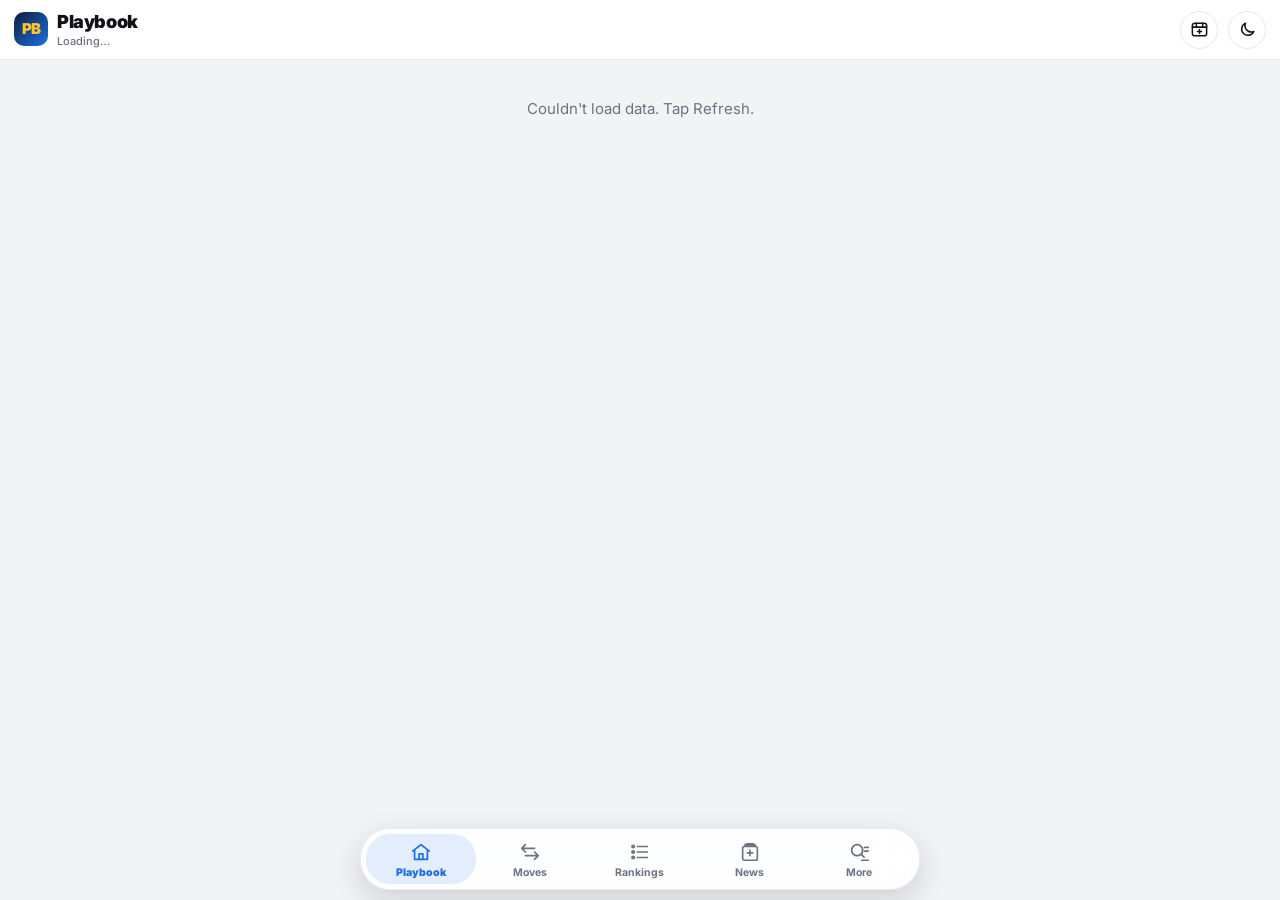
==== commit 0127f577: "Friends version: per-device leagues, private ESPN connect (Fernet tokens), More tab + research, Coac" ====
--- a/static/index.html
+++ b/static/index.html
@@ -1,5 +1,5 @@
 <!doctype html><html><head><meta charset="utf-8"><meta name="viewport" content="width=device-width,initial-scale=1,viewport-fit=cover">
-<meta name="theme-color" content="#ffffff"><link rel="manifest" href="/manifest.json"><link rel="apple-touch-icon" href="/static/icon-180.png"><meta name="apple-mobile-web-app-capable" content="yes"><meta name="mobile-web-app-capable" content="yes"><meta name="apple-mobile-web-app-status-bar-style" content="default"><meta name="apple-mobile-web-app-title" content="Playbook"><link rel="preconnect" href="https://fonts.gstatic.com" crossorigin><link href="https://fonts.googleapis.com/css2?family=Inter:wght@400;500;600;700;800;900&display=swap" rel="stylesheet"><title>Logan's Playbook</title><style>
+<meta name="theme-color" content="#ffffff"><link rel="manifest" href="/manifest.json"><link rel="apple-touch-icon" href="/static/icon-180.png"><meta name="apple-mobile-web-app-capable" content="yes"><meta name="mobile-web-app-capable" content="yes"><meta name="apple-mobile-web-app-status-bar-style" content="default"><meta name="apple-mobile-web-app-title" content="Playbook"><link rel="preconnect" href="https://fonts.gstatic.com" crossorigin><link href="https://fonts.googleapis.com/css2?family=Inter:wght@400;500;600;700;800;900&display=swap" rel="stylesheet"><title>Playbook</title><style>
 :root{--bg:#f2f3f5;--card:#fff;--card2:#f4f5f7;--line:#e7e9ed;--tx:#0f1216;--mut:#6b7280;--blu:#1f6fe5;--navy:#0b1f3a;--grn:#16a34a;--red:#dc2626;--yl:#ffc629;--sh:0 1px 2px rgba(16,24,40,.05),0 6px 18px rgba(16,24,40,.06);--slot:#1f6fe5;--slotbg:#fff}
 html.dark{--bg:#0b0d10;--card:#16191e;--card2:#1f242b;--line:#2a2f37;--tx:#f1f3f6;--mut:#9aa3b1;--blu:#5b9bff;--grn:#34d27a;--red:#ff5a5a;--sh:0 6px 20px rgba(0,0,0,.4);--slot:#5b9bff;--slotbg:transparent}
 *{box-sizing:border-box;-webkit-tap-highlight-color:transparent}
@@ -32,7 +32,7 @@
 .cnt{background:var(--red);color:#fff;border-radius:50%;min-width:20px;height:20px;display:inline-flex;align-items:center;justify-content:center;font-size:11px;font-weight:900}.cnt.ok{background:var(--grn)}
 .mini{display:flex;align-items:center;gap:8px;padding:8px 0;border-bottom:1px dashed var(--line);font-size:13px}.mini:last-child{border:0}.mini .hs{width:30px;height:30px}.mini b{font-weight:800}
 .opt{width:calc(100% - 28px);margin:12px 14px 14px;border:0;border-radius:14px;padding:12px 16px;background:linear-gradient(180deg,#ffd34d,#ffc016);color:#111;display:flex;align-items:center;gap:12px;box-shadow:0 3px 0 #d79f00,0 8px 18px rgba(255,180,0,.28);text-align:left}
-.opt .oi{width:40px;height:40px;border-radius:12px;background:rgba(0,0,0,.1);display:flex;align-items:center;justify-content:center}.opt .oi svg{width:22px;height:22px}.opt b{display:block;font-size:17px;font-weight:900;letter-spacing:-.3px}.opt small{font-size:12px;font-weight:700;opacity:.75}.opt .ga{margin-left:auto;background:#111;color:#ffc629;border-radius:999px;padding:5px 10px;font-weight:900;font-size:13px}
+.opt .oi{width:40px;height:40px;border-radius:12px;background:rgba(0,0,0,.1);display:flex;align-items:center;justify-content:center}.opt .oi svg{width:22px;height:22px}.opt b{display:block;font-size:17px;font-weight:900;letter-spacing:-.3px}.opt small{font-size:12px;font-weight:700;opacity:.75}.opt .ga{margin-left:auto;background:#111;color:#ffc629;border-radius:999px;padding:5px 10px;font-weight:900;font-size:13px}.opt .ga.two{border-radius:10px;font-size:11px;line-height:1.25;text-align:right;white-space:nowrap}.opt .ga.two i{font-style:normal;font-size:8.5px;opacity:.75;margin-right:2px}
 .opt:active{transform:translateY(2px);box-shadow:0 1px 0 #d79f00}
 /* trending cards */
 .hsc{display:flex;gap:10px;overflow-x:auto;padding:2px 2px 10px;margin:0 -14px;padding-left:14px;scrollbar-width:none}.hsc::-webkit-scrollbar{display:none}
@@ -45,7 +45,7 @@
 .hs{width:46px;height:46px;border-radius:50%;background:var(--card2);flex:0 0 auto;position:relative;display:flex;align-items:center;justify-content:center;font-weight:800;font-size:14px;color:var(--mut);overflow:visible}.hs img{width:100%;height:100%;border-radius:50%;object-fit:cover}.hs.dst img{width:76%;height:76%;object-fit:contain;border-radius:0}
 .hs .it{position:absolute;bottom:-4px;left:50%;transform:translateX(-50%);background:var(--red);color:#fff;font-size:8.5px;font-weight:900;padding:1px 4px;border-radius:4px;letter-spacing:.3px;white-space:nowrap}.hs .it.q{background:#e8a400}
 .ei{flex:1;min-width:0}.ei .nm{font-weight:800;font-size:14.5px;display:flex;align-items:center;gap:5px;white-space:nowrap;overflow:hidden}.ei .nm img{width:15px;height:15px}.ps{font-size:11px;font-weight:700;color:var(--mut)}.ei .l2,.ei .l3{font-size:12px;color:var(--mut);white-space:nowrap;overflow:hidden;text-overflow:ellipsis}.ei .l3 .e{color:var(--grn)}.ei .l3 .h{color:var(--red)}
-.pj{text-align:right;min-width:46px;font-weight:800;font-size:15px}.pj small{display:block;font-size:10px;color:var(--mut);font-weight:600}
+.pj{text-align:right;min-width:46px;font-weight:800;font-size:15px}.pj2{text-align:right;min-width:58px;flex:0 0 auto;line-height:1.15;font-variant-numeric:tabular-nums}.pj2 span{display:block;font-size:13.5px;font-weight:800;white-space:nowrap}.pj2 span i{font-style:normal;font-size:9px;font-weight:800;color:var(--mut);margin-right:3px;letter-spacing:.2px}.pj2 span+span{font-size:12.5px;color:var(--mut);font-weight:700}.pj2 span+span i{color:var(--blu)}.pj2.pl b{display:block;font-size:15.5px;font-weight:900}.pj2.pl span{font-size:10.5px;font-weight:700;color:var(--mut)}.pj2.pl span i{font-size:8.5px}.pj2.pl small{display:block;font-size:8.5px;font-weight:800;color:var(--grn);letter-spacing:.3px}.pj2 .by{font-size:12px;font-weight:900;color:var(--mut)}.mpj{display:flex;justify-content:space-between;gap:8px;margin-top:8px;font-size:12px;font-weight:700;color:var(--mut);flex-wrap:wrap}.mpj b{color:var(--tx);font-weight:900;font-variant-numeric:tabular-nums}.mpj b.up{color:var(--grn)}.mpj b.dn{color:var(--red)}.mpj i{font-style:normal;font-size:10px;font-weight:900;letter-spacing:.3px;margin-right:3px}.mpj .fp i{color:var(--blu)}.mpj2{font-size:10.5px;color:var(--mut);margin-top:3px}.g2{font-size:11px;font-weight:800;text-align:right;white-space:nowrap;line-height:1.2}.g2 i{font-style:normal;font-size:8.5px;color:var(--mut);margin-right:2px}.e2{font-size:11px;font-weight:700;color:var(--mut);white-space:nowrap}.e2 b{color:var(--tx)}.pj small{display:block;font-size:10px;color:var(--mut);font-weight:600}
 .tag{font-size:9.5px;font-weight:900;border-radius:4px;padding:1px 5px;margin-left:5px;vertical-align:1px}.tO,.tD,.tIR{background:var(--red);color:#fff}.tQ{background:#e8a400;color:#fff}.tBYE{background:#8b929c;color:#fff}.tL{background:#e3e5e9;color:#555}
 .own{font-size:9.5px;font-weight:900;padding:2px 6px;border-radius:5px;background:var(--blu);color:#fff;margin-left:5px}.own.t{background:#e3e5e9;color:#555}.own.fa{background:#dcf5e6;color:#137a3c}
 /* team header ESPN */
@@ -78,7 +78,7 @@
 .tabs{position:fixed;left:12px;right:12px;bottom:calc(10px + env(safe-area-inset-bottom));z-index:9;display:flex;background:color-mix(in srgb,var(--card) 92%,transparent);backdrop-filter:blur(16px);-webkit-backdrop-filter:blur(16px);border:1px solid var(--line);border-radius:30px;padding:5px;box-shadow:0 10px 30px rgba(16,24,40,.16);max-width:560px;margin:auto}
 .tabs button{flex:1;background:none;border:0;padding:7px 0 5px;font-size:10.5px;font-weight:700;display:flex;flex-direction:column;align-items:center;gap:3px;border-radius:24px;color:var(--mut)}.tabs button svg{width:22px;height:22px}.tabs button.on{background:color-mix(in srgb,var(--blu) 12%,transparent);color:var(--blu);font-weight:900}
 #fab{position:fixed;right:16px;bottom:calc(88px + env(safe-area-inset-bottom));z-index:10;height:50px;padding:0 18px 0 14px;border-radius:999px;border:0;background:linear-gradient(135deg,#ff8a3d,#ff3d7f 45%,#7c4dff);color:#fff;display:flex;align-items:center;gap:7px;font-weight:900;font-size:15px;box-shadow:0 8px 22px rgba(124,77,255,.42)}#fab svg{width:22px;height:22px}
-.ov{position:fixed;inset:0;background:rgba(8,10,14,.5);z-index:20;display:none;align-items:flex-end}.ov.on{display:flex}
+.ov{position:fixed;inset:0;background:rgba(8,10,14,.5);z-index:32;display:none;align-items:flex-end}.ov.on{display:flex}
 .sh{background:var(--card);width:100%;max-width:600px;margin:auto auto 0;border-radius:22px 22px 0 0;padding:10px 16px calc(18px + env(safe-area-inset-bottom));max-height:90vh;display:flex;flex-direction:column;animation:su .22s ease-out}@keyframes su{from{transform:translateY(40px);opacity:.4}}
 .grab{width:38px;height:5px;border-radius:3px;background:#d0d4da;margin:0 auto 8px}
 .shh{display:flex;align-items:center;justify-content:center;position:relative;min-height:42px}.shh h3{margin:0;font-size:17px;font-weight:900}.shh .hb{position:absolute;top:2px;left:0;width:36px;height:36px}
@@ -94,23 +94,96 @@
 .qc{display:flex;gap:8px;overflow-x:auto;padding:4px 0 10px;scrollbar-width:none}.qc::-webkit-scrollbar{display:none}.qc button{flex:0 0 auto;border:1px solid var(--line);background:var(--card);padding:7px 13px;border-radius:999px;font-weight:700;font-size:13px}
 .cmp{display:flex;gap:8px;align-items:flex-end;border:1px solid var(--line);border-radius:22px;padding:5px 5px 5px 14px;background:var(--card2)}.cmp textarea{flex:1;border:0;background:none;color:var(--tx);font:16px Inter,-apple-system,sans-serif;resize:none;outline:0;padding:7px 0;max-height:120px}
 .snd{width:36px;height:36px;border-radius:50%;border:0;background:var(--blu);color:#fff;display:flex;align-items:center;justify-content:center}.snd svg{width:18px;height:18px}
-#toast{position:fixed;left:50%;bottom:calc(150px + env(safe-area-inset-bottom));transform:translateX(-50%) translateY(20px);background:#111;color:#fff;padding:11px 16px;border-radius:999px;font-weight:700;font-size:14px;z-index:40;opacity:0;transition:.25s;pointer-events:none;white-space:nowrap}#toast.on{opacity:1;transform:translateX(-50%)}
+#toast{position:fixed;left:50%;bottom:calc(150px + env(safe-area-inset-bottom));transform:translateX(-50%) translateY(20px);background:#111;color:#fff;padding:11px 16px;border-radius:999px;font-weight:700;font-size:14px;z-index:50;opacity:0;transition:.25s;pointer-events:none;white-space:nowrap}#toast.on{opacity:1;transform:translateX(-50%)}
 .back{display:flex;align-items:center;gap:2px;color:var(--blu);font-weight:800;background:none;border:0;font-size:14px;padding:0 0 10px}.back svg{width:18px;height:18px}
 .nw{padding:12px 14px;border-bottom:1px solid var(--line)}.nw:last-child{border:0}.nw .h{font-weight:800}.nw .d{font-size:13px;margin-top:3px;opacity:.85}
 .pr{display:flex;align-items:center;gap:12px;padding:11px 14px;border-bottom:1px solid var(--line)}.pr:last-child{border:0}.nm{font-weight:800}
+button.sent{opacity:.85}button.go.sent{background:#1a7f37!important;color:#fff!important}
+/* ===== v7: ESPN player card + waiver wire ===== */
+.tap{cursor:pointer}.tap:active{background:color-mix(in srgb,var(--blu) 6%,transparent)}
+#pcO{position:fixed;inset:0;z-index:33;background:var(--bg);display:none;flex-direction:column}#pcO.on{display:flex;animation:su .2s ease-out}
+.pctop{display:flex;align-items:center;gap:8px;padding:calc(8px + env(safe-area-inset-top)) 12px 8px;background:var(--card);border-bottom:1px solid var(--line)}
+.pctop .t{flex:1;text-align:center;font-weight:900;font-size:15px;min-width:0;white-space:nowrap;overflow:hidden;text-overflow:ellipsis}
+.pcnav{display:flex;gap:6px;overflow-x:auto;padding:8px 12px;background:var(--card);border-bottom:1px solid var(--line);scrollbar-width:none;position:sticky;top:0;z-index:2}.pcnav::-webkit-scrollbar{display:none}
+.pcnav button{flex:0 0 auto;border:0;background:var(--card2);padding:7px 13px;border-radius:999px;font-weight:800;font-size:12.5px;color:var(--mut)}.pcnav button.on{background:var(--tx);color:var(--card)}
+#pcB{position:relative;flex:1;overflow:auto;padding:12px 12px calc(30px + env(safe-area-inset-bottom));-webkit-overflow-scrolling:touch}
+.pch{display:flex;gap:0;padding:0}.pph{width:132px;flex:0 0 132px;position:relative;overflow:hidden;background:var(--tcol,#334);min-height:150px}
+.pph .lg{position:absolute;left:-22px;top:-10px;width:120px;height:120px;opacity:.28}.pph .jn{position:absolute;right:6px;top:2px;font-size:30px;font-weight:900;color:#fff;opacity:.45;font-style:italic}
+.pph .ph{position:absolute;bottom:0;left:50%;transform:translateX(-50%);width:138px;max-width:none;height:auto}.pph .dl{position:absolute;inset:18px;width:auto;height:auto;object-fit:contain}
+.pin{flex:1;padding:10px 12px;min-width:0}.pin .fn{font-size:15px;color:var(--mut);font-weight:600;line-height:1.1}.pin .ln{font-size:22px;font-weight:900;letter-spacing:-.5px;line-height:1.1;white-space:nowrap;overflow:hidden;text-overflow:ellipsis}.pin .tm{font-size:12px;color:var(--mut);margin:2px 0 8px}
+.kv{display:flex;font-size:11.5px;margin:3px 0;gap:6px}.kv>span{width:62px;flex:0 0 62px;color:var(--mut);font-weight:700;font-size:10px;letter-spacing:.4px;text-transform:uppercase;padding-top:1px}.kv b{font-weight:800;min-width:0;overflow:hidden;text-overflow:ellipsis}
+.dot{display:inline-block;width:8px;height:8px;border-radius:50%;background:var(--grn);margin-left:4px;vertical-align:0}.dot.q{background:#e8a400}.dot.o{background:var(--red)}
+.prc{display:grid;grid-template-columns:repeat(4,1fr);border-top:1px solid var(--line)}.prc div{padding:9px 4px;text-align:center;font-size:9.5px;font-weight:800;letter-spacing:.3px;color:var(--mut);text-transform:uppercase;border-right:1px solid var(--line)}.prc div:last-child{border:0}.prc b{display:block;font-size:17px;color:var(--tx);letter-spacing:-.3px;text-transform:none}.prc small{font-size:10px;font-weight:800}
+.own2{padding:10px 14px;border-top:1px solid var(--line);font-size:13px;display:flex;align-items:center;gap:8px}.own2 .bx{font-size:10px;font-weight:900;padding:3px 7px;border-radius:6px;background:var(--card2)}.own2 .bx.fa{background:#dcf5e6;color:#137a3c}.own2 .bx.wa{background:#fff3d6;color:#9a6700}.own2 .bx.me{background:var(--blu);color:#fff}
+.act{display:flex;gap:8px;padding:12px 14px;border-top:1px solid var(--line);flex-wrap:wrap}.act button{flex:1 1 40%;border:0;border-radius:999px;padding:12px 10px;font-weight:900;font-size:14px;letter-spacing:.3px}
+.bADD{background:#18a84a;color:#fff}.bCLAIM{background:var(--yl);color:#111}.bDROP{background:#d0021b;color:#fff}.bTR{background:var(--blu);color:#fff}.bLN{background:var(--card2);color:var(--tx);border:1px solid var(--line)!important}.bGM{background:linear-gradient(135deg,#ff8a3d,#ff3d7f 45%,#7c4dff);color:#fff}
+.injb{margin:0 14px 12px;border-radius:12px;padding:10px 12px;background:color-mix(in srgb,var(--red) 9%,var(--card));border:1px solid color-mix(in srgb,var(--red) 30%,transparent);font-size:13px}
+.pcs h4{margin:0;padding:12px 14px 8px;font-size:16px;font-weight:900;letter-spacing:-.2px;display:flex;justify-content:space-between;align-items:center}.pcs h4 small{font-size:11px;color:var(--mut);font-weight:700}
+.tbw{overflow-x:auto;-webkit-overflow-scrolling:touch}table.gt{border-collapse:collapse;width:100%;font-size:12px;white-space:nowrap}.gt th{font-size:9.5px;font-weight:800;color:var(--mut);text-transform:uppercase;padding:7px 6px;text-align:right;background:var(--card2);border-bottom:1px solid var(--line)}.gt td{padding:8px 6px;text-align:right;border-bottom:1px solid var(--line);font-weight:600}.gt th:first-child,.gt td:first-child{text-align:left;padding-left:12px;position:sticky;left:0;background:var(--card);z-index:1}.gt th:first-child{background:var(--card2)}.gt td.f{font-weight:900;color:var(--blu)}.gt tr.bye td{color:var(--mut)}.gt tr.cw td{background:color-mix(in srgb,var(--yl) 14%,var(--card))}.gt .o{color:var(--blu);font-weight:800}
+.big{font-size:34px;font-weight:900;letter-spacing:-1px}.big small{font-size:14px;color:var(--mut);font-weight:700;letter-spacing:0;margin-left:4px}
+.olk{padding:0 14px 14px;font-size:13.5px;line-height:1.5}
+.vg{display:grid;grid-template-columns:repeat(3,1fr);gap:8px;padding:0 14px 14px}.vg div{background:var(--card2);border-radius:12px;padding:9px 8px;font-size:10px;color:var(--mut);font-weight:700;text-transform:uppercase;letter-spacing:.3px}.vg b{display:block;font-size:17px;color:var(--tx);text-transform:none;letter-spacing:-.3px;margin-top:2px}
+.oprk{font-weight:900;border-radius:5px;padding:1px 5px;font-size:11px}.oprk.e{background:#dcf5e6;color:#137a3c}.oprk.h{background:#fde2e2;color:#b42318}.oprk.m{background:var(--card2);color:var(--mut)}
+html.dark .oprk.e{background:#123020;color:#5be08f}html.dark .oprk.h{background:#3a1515;color:#ff8a8a}
+.nwi{padding:12px 14px;border-top:1px solid var(--line)}.nwi .dt{font-size:11px;color:var(--mut);font-weight:700}.nwi .hd{font-weight:800;margin:3px 0;font-size:14px;line-height:1.35}.nwi .sp2{font-size:13px;line-height:1.45}.nwi .sp2 b{font-weight:900}
+.hero{margin:0 14px 14px;border-radius:12px;overflow:hidden;position:relative;background:#111}.hero img{width:100%;aspect-ratio:16/9;object-fit:cover;opacity:.92}.hero .pl{position:absolute;left:50%;top:40%;transform:translate(-50%,-50%);width:54px;height:54px;border-radius:50%;background:rgba(0,0,0,.55);display:flex;align-items:center;justify-content:center;color:#fff;font-size:22px}.hero .cap{background:var(--card);padding:10px 12px;font-weight:800;font-size:14px;color:var(--tx);border:1px solid var(--line);border-top:0;border-radius:0 0 12px 12px}
+.chart{display:flex;align-items:flex-end;gap:4px;height:120px;padding:4px 14px 0}.chart div{flex:1;background:var(--blu);border-radius:4px 4px 0 0;position:relative;min-height:2px}.chart div.p{background:color-mix(in srgb,var(--blu) 25%,transparent);border:1.5px dashed var(--blu);border-bottom:0}.chart div span{position:absolute;top:-15px;left:50%;transform:translateX(-50%);font-size:9px;font-weight:800;color:var(--mut)}
+.chx{display:flex;gap:4px;padding:4px 14px 12px}.chx span{flex:1;text-align:center;font-size:9px;color:var(--mut);font-weight:700}
+.sched{display:grid;grid-template-columns:repeat(3,1fr);gap:8px;padding:0 14px 14px}.sched div{border-radius:12px;padding:9px 6px;text-align:center;border:1px solid var(--line);font-size:11px;font-weight:700;color:var(--mut)}.sched b{display:block;font-size:15px;color:var(--tx);margin:2px 0}.sched .e{background:color-mix(in srgb,var(--grn) 10%,var(--card));border-color:color-mix(in srgb,var(--grn) 35%,transparent)}.sched .h{background:color-mix(in srgb,var(--red) 8%,var(--card));border-color:color-mix(in srgb,var(--red) 30%,transparent)}
+.ldg{padding:40px 10px;text-align:center;color:var(--mut)}
+/* waiver wire */
+.wstrip{display:grid;grid-template-columns:repeat(3,1fr);gap:0;border-radius:14px;background:var(--navy);color:#fff;margin-bottom:12px;overflow:hidden}.wstrip div{padding:10px 6px;text-align:center;font-size:10px;font-weight:700;opacity:.95;letter-spacing:.3px;text-transform:uppercase;border-right:1px solid rgba(255,255,255,.12)}.wstrip div:last-child{border:0}.wstrip b{display:block;font-size:16px;color:#ffc629;text-transform:none;letter-spacing:-.2px;margin-bottom:1px}
+.fl{display:flex;gap:7px;overflow-x:auto;margin:-4px 0 10px;scrollbar-width:none}.fl::-webkit-scrollbar{display:none}.fl button,.fl select{flex:0 0 auto;border:1px solid var(--line);background:var(--card);padding:7px 12px;border-radius:10px;font-weight:700;font-size:12.5px;color:var(--tx);font-family:inherit}.fl button.on{background:color-mix(in srgb,var(--blu) 12%,var(--card));border-color:var(--blu);color:var(--blu)}
+.wr{display:flex;align-items:center;gap:10px;padding:10px 12px;border-bottom:1px solid var(--line)}.wr:last-child{border:0}
+.wr .rt{text-align:right;min-width:62px}.wr .rt b{display:block;font-size:15.5px;font-weight:900}.wr .rt small{font-size:10.5px;color:var(--mut);font-weight:700;white-space:nowrap}
+.ty{font-size:9px;font-weight:900;padding:1px 5px;border-radius:4px;margin-left:5px;background:#dcf5e6;color:#137a3c}.ty.wa{background:#fff3d6;color:#9a6700}
+.pa{width:34px;height:34px;border-radius:50%;border:0;background:#18a84a;color:#fff;font-size:20px;font-weight:900;display:flex;align-items:center;justify-content:center;flex:0 0 auto;line-height:1}.pa.wa{background:var(--yl);color:#111}.pa.sent{background:#1a7f37;color:#fff;font-size:14px}
+.ch{font-size:10.5px;font-weight:900}.ch.u{color:var(--grn)}.ch.d{color:var(--red)}
+.fit{padding:10px 12px;border-bottom:1px solid var(--line)}.fit:last-child{border:0}.fit .r1{display:flex;align-items:center;gap:10px}.fit .why2{font-size:12px;color:var(--mut);margin:6px 0 0 56px;line-height:1.4}.fit .why2 b{color:var(--tx)}
+.wsec{display:flex;justify-content:space-between;align-items:baseline;margin:18px 2px 8px}.wsec h3{margin:0;font-size:17px;font-weight:900;letter-spacing:-.3px}.wsec span{font-size:11.5px;color:var(--mut);font-weight:600}
+.tr2{flex:0 0 138px;background:var(--card);border:1px solid var(--line);border-radius:14px;box-shadow:var(--sh);padding:10px;text-align:center;position:relative}.tr2 .hs{margin:0 auto 6px;width:54px;height:54px}.tr2 b{display:block;font-size:13px;white-space:nowrap;overflow:hidden;text-overflow:ellipsis}.tr2 .up2{font-size:15px;font-weight:900;color:var(--grn);margin:3px 0 7px}
+#dpO .sh{max-height:86vh}.dpr{display:flex;align-items:center;gap:10px;padding:9px 4px;border-bottom:1px solid var(--line)}.dpr input{width:20px;height:20px;accent-color:var(--blu)}.dpr.dis{opacity:.45}.dpr .sg{font-size:9.5px;font-weight:900;background:var(--yl);color:#111;border-radius:5px;padding:1px 5px;margin-left:5px}
+.wmore{width:100%;border:0;background:var(--card2);padding:13px;font-weight:800;color:var(--blu);border-radius:0 0 16px 16px}
+.inp2{width:100%;font-size:16px;padding:13px 14px;border-radius:12px;border:1px solid var(--line);background:var(--card2);color:inherit;font-family:inherit;margin-top:8px;resize:vertical}
+.steps{margin:8px 0 10px;padding-left:22px;font-size:14px;line-height:1.5}.steps li{margin-bottom:7px}
+.tpk{display:flex;align-items:center;gap:12px;width:100%;border:0;border-bottom:1px solid var(--line);background:none;padding:12px 14px;font-size:15px}.tpk:last-child{border:0}.tpk:disabled{opacity:.55}.tpk.hint{background:color-mix(in srgb,var(--yl) 14%,var(--card))}.tpk svg{flex:0 0 auto}.tpk>svg:last-child{width:18px;height:18px;opacity:.45}.tpk>div{flex:1;min-width:0;text-align:left}
+.seg.segx{overflow-x:auto;scrollbar-width:none}.seg.segx::-webkit-scrollbar{display:none}.seg.segx button{flex:0 0 auto;min-width:42%;padding:8px 10px}
+.act a{flex:1 1 40%;border-radius:999px;padding:12px 10px;font-weight:900;font-size:13px;letter-spacing:.3px;text-align:center;text-decoration:none}.act a.bLN{color:var(--tx)}
+.btns a.go{flex:1;display:flex;align-items:center;justify-content:center;border-radius:12px;padding:13px;font-weight:900;font-size:15px;text-decoration:none;color:#111}
+#fab{width:58px;height:58px;padding:0!important;border-radius:50%!important;display:flex;align-items:center;justify-content:center;background:radial-gradient(circle at 30% 30%,#ff7ad9,#8b3dff 55%,#2b2bff)!important;color:#fff!important;box-shadow:0 0 0 3px var(--card,#fff),0 8px 22px rgba(80,30,200,.45)!important}#fab svg{width:26px;height:26px}
+.coachp{background:linear-gradient(120deg,#ff4fa3 0%,#b14dff 45%,#5a2dff 100%)!important;color:#fff;cursor:pointer;text-align:center;padding:22px 18px}.coachp .cbrand{display:flex;align-items:center;justify-content:center;gap:8px}.coachp .cbrand svg{width:30px;height:30px}.coachp .cbrand b{font-size:38px;font-weight:900;font-style:italic;letter-spacing:-1px}.coachp p{margin:2px 0 10px;font-weight:700;opacity:.95}.coachp span{font-weight:700;opacity:.9}
+.cav{background:linear-gradient(135deg,#ff4fa3,#5a2dff)!important;color:#fff}
+.msec{font-size:18px;font-weight:900;margin:18px 2px 8px;letter-spacing:-.3px}
+.mgrp{background:var(--card);border:1px solid var(--line);border-radius:14px;overflow:hidden;margin-bottom:12px}
+.mrw{display:flex;align-items:center;gap:12px;width:100%;border:0;border-bottom:1px solid var(--line);background:none;padding:14px;font-size:16px;font-weight:700;text-align:left;color:inherit;font-family:inherit}.mrw:last-child{border-bottom:0}.mrw svg{width:22px;height:22px;flex:0 0 auto}.mrw span{flex:1}.mrw em{font-style:normal;opacity:.6;font-weight:700;font-size:15px}.mrw>svg:last-child{width:16px;height:16px;opacity:.5}.mrw input{width:22px;height:22px}
+table.cal td{text-align:center;font-size:11px}table.cal td.ce{background:rgba(22,163,74,.16);font-weight:800}table.cal td.ch{background:rgba(220,38,38,.13)}table.cal td.byc{opacity:.5;font-weight:800}
+.grdA,.grdB{color:#16a34a}.grdD,.grdF{color:#dc2626}
+.cuff{display:flex;align-items:center;border-bottom:1px solid var(--line)}.cuff>.er{flex:1;min-width:0;padding-right:4px}.cuff .arw{font-weight:900;opacity:.5;padding:0 2px}
+.gdc{padding:10px 14px}.gdr{display:flex;align-items:center;gap:10px;padding:4px 0;font-weight:700}.gdr span{flex:1}.gdr b{font-size:18px;font-weight:900}.gds{font-size:12px;opacity:.65;font-weight:700;margin-top:4px}.gds.live{color:#dc2626;opacity:1}
+.src p{margin:8px 0;line-height:1.5}.srh{display:flex;gap:10px;align-items:center}.sre{font-size:28px}.srh b{font-size:18px}.no1{background:rgba(250,204,21,.22);border-radius:10px;padding:8px 10px;font-weight:800;font-size:13.5px}
+details.faq{background:var(--card);border:1px solid var(--line);border-radius:12px;margin-bottom:8px;padding:0 14px}details.faq summary{padding:13px 0;font-weight:800;cursor:pointer;list-style:none}details.faq summary::-webkit-details-marker{display:none}details.faq summary:after{content:"+";float:right;font-weight:900}details.faq[open] summary:after{content:"–"}details.faq div{padding:0 0 13px;font-size:14px;line-height:1.5}
 </style></head><body>
-<header><div class="brand"><div class="logo">LP</div><div><h1>My Playbook</h1><div class="upd" id="upd">Loading…</div></div></div><button class="hb" onclick="theme()" title="Dark mode" aria-label="Dark mode" id="thB"></button><button class="hb" id="rf" onclick="refresh()" title="Refresh" aria-label="Refresh"></button></header>
-<main id="main"><div class="empty">Loading your leagues…</div></main>
+<header><div class="brand"><div class="logo" id="lgo">PB</div><div><h1 id="brandT">Playbook</h1><div class="upd" id="upd">Loading…</div></div></div><button class="hb" onclick="openLeagues()" title="My leagues" aria-label="My leagues" id="lgB"></button><button class="hb" onclick="theme()" title="Dark mode" aria-label="Dark mode" id="thB"></button><button class="hb" id="rf" onclick="refresh()" title="Refresh" aria-label="Refresh"></button></header>
+<main id="main"><div class="empty">Loading…</div></main>
 <nav class="tabs" id="tabs"></nav>
-<button id="fab" onclick="openGM('')" title="Ask GM" aria-label="Ask GM"></button>
-<div class="ov" id="lnO" onclick="if(event.target===this)closeO('lnO')"><div class="sh"><div class="grab"></div><div class="shh"><button class="hb" onclick="closeO('lnO')" id="lnX"></button><h3>Optimize Lineup</h3></div><div class="shb" id="lnB"></div></div></div>
-<div class="ov" id="sheet" onclick="if(event.target===this)closeSheet()"><div class="sh"><div class="grab"></div><div class="shh"><button class="hb" onclick="closeSheet()" id="gmX"></button><h3>Ask GM</h3></div>
+<button id="fab" onclick="openCoach()" title="Coach" aria-label="Ask Coach" style="display:none"></button>
+<div class="ov" id="setO" style="z-index:38" onclick="if(event.target===this)closeO('setO')"><div class="sh"><div class="grab"></div><div class="shh"><button class="hb" onclick="closeO('setO')" id="setX"></button><h3>Settings</h3></div><div class="shb" id="setB"></div></div></div>
+<div class="ov" id="coO" style="z-index:36" onclick="if(event.target===this)closeO('coO')"><div class="sh"><div class="grab"></div><div class="shh"><button class="hb" onclick="closeO('coO')" id="coX"></button><h3>Coach</h3></div>
+<div class="gmh"><div class="av cav" id="coAv"></div><div><b>Coach</b><div class="xs" id="coL"></div></div></div>
+<div class="shb"><div id="coH"></div></div><div class="qc" id="coQ"></div><div class="cmp"><textarea id="coT" rows="1" placeholder="Ask Coach…" onkeydown="if(event.key==='Enter'&&!event.shiftKey){event.preventDefault();askCoach()}"></textarea><button class="snd" onclick="askCoach()" id="coB" aria-label="Send"></button></div>
+<div class="xs" style="margin-top:8px;text-align:center">Coach reads your ESPN + FantasyPros data. It never makes moves.</div></div></div>
+<div class="ov" id="lnO" onclick="if(event.target===this)closeO('lnO')"><div class="sh"><div class="grab"></div><div class="shh"><button class="hb" onclick="closeO('lnO')" id="lnX"></button><h3 id="lnH">Optimize Lineup</h3></div><div class="shb" id="lnB"></div></div></div>
+<div class="ov" id="sheet" style="z-index:36" onclick="if(event.target===this)closeSheet()"><div class="sh"><div class="grab"></div><div class="shh"><button class="hb" onclick="closeSheet()" id="gmX"></button><h3>Ask GM</h3></div>
 <div class="gmh"><div class="av" id="gmAv"></div><div><b>Your Fantasy GM</b><div class="xs" id="shN"></div></div></div>
 <div class="shb"><div id="hist"></div></div><div class="qc" id="qc"></div><div class="cmp"><textarea id="gmT" rows="1" placeholder="Message your GM…" oninput="this.style.height='auto';this.style.height=this.scrollHeight+'px'"></textarea><button class="snd" onclick="sendGM()" id="cpB" aria-label="Send"></button></div>
-<div class="xs" id="gmS" style="margin-top:8px;text-align:center">Send copies it (or opens your share sheet). Paste it in your Grok Bot chat. The app never changes ESPN on its own.</div></div></div>
+<div class="xs" id="gmS" style="margin-top:8px;text-align:center">Send goes straight to your GM. If it can’t connect, it copies the message instead. The app never changes ESPN on its own.</div></div></div>
+<div class="ov" id="pinO" style="z-index:37" onclick="if(event.target===this)closeO('pinO')"><div class="sh"><div class="grab"></div><div class="shh"><button class="hb" onclick="closeO('pinO')" id="pinX"></button><h3>Connect this phone to your GM</h3></div><div class="shb"><p class="sm" style="margin:0 0 12px">One-time setup. Enter your GM passcode and every tap after this goes straight to your GM. Your GM checks ESPN, makes the move, and confirms in your Grok Bot chat. The app itself never changes ESPN.</p><input id="pinI" type="password" inputmode="numeric" autocomplete="one-time-code" placeholder="Passcode" style="width:100%;font-size:22px;letter-spacing:6px;text-align:center;padding:14px;border-radius:14px;border:1px solid var(--line);background:var(--card,#fff);color:inherit;box-sizing:border-box" onkeydown="if(event.key==='Enter')pinSave()"><div class="xs dn" id="pinE" style="margin-top:8px;min-height:16px"></div><button class="yb" onclick="pinSave()">Connect</button></div></div></div>
+<div id="pcO" role="dialog" aria-label="Player card"><div class="pctop"><button class="hb" onclick="closeCard()" id="pcX" aria-label="Close"></button><button class="hb" id="pcP" onclick="stepCard(-1)" aria-label="Previous player"></button><div class="t" id="pcT">Player</div><button class="hb" id="pcN" onclick="stepCard(1)" aria-label="Next player"></button><button class="hb" onclick="openGM(PC.cur?`${LT(lg)} (${L().my_team}): what should I do with ${PC.cur.name}?`:'')" id="pcG" aria-label="Ask GM" style="display:none"></button></div>
+<div class="pcnav" id="pcNv"><button data-s="ov" onclick="pcJump('ov')">Overview</button><button data-s="st" onclick="pcJump('st')">Stats</button><button data-s="gl" onclick="pcJump('gl')">Game Log</button><button data-s="sc" onclick="pcJump('sc')">Schedule</button><button data-s="nw" onclick="pcJump('nw')">News</button></div><div id="pcB"></div></div>
+<div class="ov" id="dpO" style="z-index:35" onclick="if(event.target===this)closeO('dpO')"><div class="sh"><div class="grab"></div><div class="shh"><button class="hb" onclick="closeO('dpO')" id="dpX"></button><h3>Add player</h3></div><div class="shb" id="dpB"></div></div></div>
 <div id="toast"></div>
 <script>
-let D=null,NEWS=[],tab=["home","moves","rank","news","team","stand"].includes(localStorage.tab)?localStorage.tab:"home",lg=localStorage.lg||"WAN",rk={mode:"wk",pos:"RB",q:""},mvSeg="w";
+let D=null,NEWS=[],tab=["home","moves","rank","news","team","stand","more","research"].includes(localStorage.tab)?localStorage.tab:"home",lg=localStorage.lg||"WAN",rk={mode:"wk",pos:"RB",q:""},mvSeg="ww";
 {const q=new URLSearchParams(location.search);if(q.get("tab"))tab=q.get("tab");if(q.get("seg"))mvSeg=q.get("seg");if(q.get("lg"))lg=q.get("lg")}
 const dis=JSON.parse(localStorage.dismissed||"{}");
 const $=s=>document.getElementById(s);
@@ -127,7 +200,7 @@
   const h=Math.floor(m/60);return h===1?"1h ago":h+"h ago";
 }
 function setUpd(){
-  if(!D||!D.built){$("upd").textContent="Loading…";return}
+  if(!D||!D.built){$("upd").textContent=D&&D.need_setup?"Add your ESPN league to start":"Loading…";return}
   $("upd").textContent="Updated "+ago(D.built)+" · Week "+D.cur_week;
 }
 let _loading=false;
@@ -135,26 +208,41 @@
   if(_loading)return;_loading=true;
   try{
     const q=force?"?refresh=1":"";
-    const [d,n]=await Promise.all([fetch("/api/data"+q).then(r=>r.json()),fetch("/api/news").then(r=>r.json()).catch(()=>({items:[]}))]);
-    D=d;NEWS=n.items||[];D.byKey={};D.players.forEach(p=>D.byKey[p.key]=p);
+    const [d,n]=await Promise.all([fetch("/api/data"+q,{headers:hdrs()}).then(r=>{if(r.status===503)throw new Error("warming");return r.json()}),fetch("/api/news").then(r=>r.json()).catch(()=>({items:[]}))]);
+    gotData(d);NEWS=n.items||[];
     setUpd();render();
   }finally{_loading=false}
 }
 async function refresh(){const b=$("rf");b.classList.add("spin");b.disabled=true;$("upd").textContent="Refreshing FantasyPros, FantasyCalc, Sleeper, schedule, news…";
-  try{const r=await fetch("/api/refresh",{method:"POST"});if(!r.ok)throw 0;await load();}catch(e){$("upd").textContent="Refresh failed; showing last data";}
+  try{const r=await fetch("/api/refresh",{method:"POST",headers:hdrs()});if(!r.ok)throw 0;for(const k in WV)delete WV[k];for(const k in PC.cache)delete PC.cache[k];await load();}catch(e){$("upd").textContent="Refresh failed; showing last data";}
   b.classList.remove("spin");b.disabled=false;}
 async function softRefresh(){try{await load()}catch(e){/* keep showing last */}}
-function L(){return D.rosters.leagues[lg]}
+function L(){return D.rosters.leagues[lg]||{}}
 function myKeys(id){const l=D.rosters.leagues[id||lg];return (D.rosters.resolved[id||lg]||{})[l.my_team]||[]}
 function status(p,id){const l=D.rosters.leagues[id||lg];const o=(l.espn_status||{})[p.name];if(o)return o;
   if((l.ir||[]).includes(p.name))return "IR";const m={Questionable:"Q",Doubtful:"D",Out:"O",IR:"IR",PUP:"IR",Sus:"O"};return m[p.inj]||null}
 const onBye=p=>String(p.bye)===String(D.cur_week);
 const noProj=p=>!(p.wk&&p.wk.pts!=null);
 const pts=p=>p.wk&&p.wk.pts!=null?p.wk.pts:0;
-const locked=p=>p.game_status&&p.game_status!=="scheduled"||(p.kickoff&&p.kickoff*1000<Date.now());
+const locked=p=>["closed","inprogress","in_progress","in progress","live","final","halftime"].includes(String(p.game_status||"").toLowerCase())||!!(p.kickoff&&p.kickoff*1000<Date.now());
+// ===== v8: ESPN + FantasyPros projections side by side (FP = FantasyPros weekly PPR projection; never estimated) =====
+const eP=(p,id)=>{if(!p)return null;const v=(p.ep||{})[id||lg];return v!=null?v:(p.espn_proj??null)};
+const fP=p=>p&&p.fpp!=null?p.fpp:null;
+const aP=(p,id)=>p?((p.ea||{})[id||lg]??null):null;
+const n1=v=>v==null?"—":(+v).toFixed(1);
+function pj2(p,id,o){o=o||{};if(!p)return `<div class="pj2"><span>—</span></div>`;
+ const a=aP(p,id),e=eP(p,id),f=fP(p);
+ if(a!=null)return `<div class="pj2 pl"><b>${(+a).toFixed(1)}</b><small>${locked(p)?"ACTUAL":"LIVE"}</small><span><i>ESPN</i>${n1(e)}</span><span><i>FP</i>${n1(f)}</span></div>`;
+ if(onBye(p))return `<div class="pj2"><b class="by">BYE</b></div>`;
+ return `<div class="pj2"><span><i>ESPN</i>${n1(e)}</span><span><i>FP</i>${n1(f)}</span></div>`}
+function e2(p,id){if(!p)return "";if(onBye(p))return '<span class="e2">BYE</span>';const a=aP(p,id);return `<span class="e2">${a!=null?`<b>${(+a).toFixed(1)}</b> act · `:""}ESPN <b>${n1(eP(p,id))}</b> · FP <b>${n1(fP(p))}</b></span>`}
+function ptot(arr,id){const r={e:0,f:0,fm:0,em:0};arr.forEach(x=>{const p=x&&x.p!==undefined?x.p:x;if(!p)return;const a=aP(p,id);if(a!=null){r.e+=a;r.f+=a;return}if(onBye(p))return;const e=eP(p,id),f=fP(p);if(e==null)r.em++;else r.e+=e;if(f==null)r.fm++;else r.f+=f});return r}
+const gainP=(a,b,fn,id)=>{const v=p=>p?(aP(p,id)!=null?aP(p,id):onBye(p)?0:fn(p,id)):0,x=v(a),y=v(b);return (a&&x==null)||(b&&y==null)?null:(x||0)-(y||0)};
+const sg1=v=>v==null?"—":(v>=0?"+":"")+v.toFixed(1);
+function g2(inP,outP,id){const ge=gainP(inP,outP,eP,id),gf=gainP(inP,outP,fP,id);return `<span class="g2"><span class="${(ge||0)>=0?"up":"dn"}"><i>ESPN</i>${sg1(ge)}</span><br><span class="${(gf||0)>=0?"up":"dn"}"><i>FP</i>${sg1(gf)}</span></span>`}
 const okStart=(p,id)=>!onBye(p)&&!["O","D","IR"].includes(status(p,id));
 function tags(p,id){let s="";const st=status(p,id);if(st)s+=`<span class="tag t${st}">${st}</span>`;if(onBye(p))s+=`<span class="tag tBYE">BYE</span>`;if(locked(p)&&!onBye(p))s+=`<span class="tag tL">LOCKED</span>`;return s}
-const FLEX={FLEX:["RB","WR","TE"]};
+const FLEX={FLEX:["RB","WR","TE"],"RB/WR":["RB","WR"],"WR/TE":["WR","TE"],OP:["QB","RB","WR","TE"]};const isFx=s=>!!FLEX[s];const SLB={"RB/WR":"R/W","WR/TE":"W/T"};
 function lineups(){
   const l=L(),slots=l.slots,keys=myKeys().filter(k=>!(l.ir||[]).includes(D.byKey[k].name)),ps=keys.map(k=>D.byKey[k]);
   const cur=slots.map((s,i)=>({slot:s,p:ps[i]})),bench=ps.slice(slots.length);
@@ -162,7 +250,7 @@
   cur.forEach((c,i)=>{if(c.p&&!onBye(c.p)&&(locked(c.p)||(noProj(c.p)&&status(c.p)==='Q'&&!ps.some(q=>q!==c.p&&q.pos===c.p.pos&&okStart(q)&&!noProj(q)&&!cur.some(x=>x.p===q))))){opt[i].p=c.p;used.add(c.p.key)}});
   const lockedBench=new Set(bench.filter(p=>locked(p)).map(p=>p.key));
   const fit=(s,p)=>(FLEX[s]||[s]).includes(p.pos);
-  for(const pass of [0,1])opt.forEach(o=>{if(o.p||(pass===0)===(o.slot==="FLEX"))return;
+  for(const pass of [0,1])opt.forEach(o=>{if(o.p||(pass===0)===isFx(o.slot))return;
     const c=ps.filter(p=>!used.has(p.key)&&!lockedBench.has(p.key)&&!(locked(p)&&!onBye(p)&&!bench.includes(p)&&false)&&fit(o.slot,p)&&okStart(p)&&!(locked(p)&&cur.some(x=>x.p===p))).sort((a,b)=>pts(b)-pts(a));
     if(c[0]){o.p=c[0];used.add(c[0].key)}});
   opt.forEach((o,i)=>{if(!o.p&&cur[i].p&&!used.has(cur[i].p.key)){o.p=cur[i].p;o.forced=true;used.add(o.p.key)}});
@@ -170,7 +258,7 @@
   const fin=cur.map(c=>({slot:c.slot,p:c.p&&S.has(c.p)?c.p:null}));fin.forEach(f=>{if(forcedS.has(f.p))f.forced=true});
   const rem=[...S].filter(p=>!fin.some(f=>f.p===p));
   for(const p of rem){let f=fin.find(f=>!f.p&&fit(f.slot,p));
-    if(!f){const e=fin.find(f=>!f.p);const fx=fin.find(g=>g.slot==="FLEX"&&g.p&&fit(e.slot,g.p)&&!locked(g.p));if(e&&fx){e.p=fx.p;f=fx}else f=e}
+    if(!f){const e=fin.find(f=>!f.p);const fx=fin.find(g=>isFx(g.slot)&&g.p&&fit(e.slot,g.p)&&!locked(g.p));if(e&&fx){e.p=fx.p;f=fx}else f=e}
     if(f){f.p=p;f.forced=forcedS.has(p)}}
   opt.splice(0,opt.length,...fin);
   const tot=a=>a.reduce((s,x)=>s+(x.p&&okStart(x.p)?pts(x.p):0),0);
@@ -179,7 +267,7 @@
 }
 const fcv=p=>p[L().teams_count===16?"fc16":"fc12"]??null, rtv=p=>p.rt??null;
 function waiversBase(){const l=L(),mine=myKeys().map(k=>D.byKey[k]),x=lineups(),starters=new Set(x.opt.map(o=>o.p?.key));
-  const unt=new Set(l.untouchable||[]),pend=l.pending||[],pAdd=new Set(pend.map(q=>q.add)),pDrop=new Set(pend.map(q=>q.drop));
+  const unt=new Set([...(l.untouchable||[]),...pendNames(lg)]),pend=l.pending||[],pAdd=new Set(pend.map(q=>q.add)),pDrop=new Set(pend.map(q=>q.drop));
   const need={QB:1,RB:2,WR:l.slots.filter(s=>s==="WR").length,TE:1},cnt=q=>mine.filter(p=>p.pos===q&&!pDrop.has(p.name)).length+[...pAdd].filter(n=>D.players.find(p=>p.name===n)?.pos===q).length;
   const surplus=q=>cnt(q)>=need[q]*2+1;
   const rk=p=>p?.ros?.overall??9999;
@@ -194,10 +282,10 @@
     const d=ds[0];if(!d)return;
     const id=`w:${lg}:${a.key}:${d.key}`;if(dis[id])return;out.push({a,d,id})});
   return out}
-function trades(){const l=L(),me=l.my_team,unt=new Set(l.untouchable||[]),blk=new Set((l.blocked_trades||[]).map(b=>b.join('|'))),R=D.rosters.resolved[lg]||{};
+function trades(){const l=L(),me=l.my_team,pn=pendNames(lg),unt=new Set([...(l.untouchable||[]),...pn]),blk=new Set((l.blocked_trades||[]).map(b=>b.join('|'))),R=D.rosters.resolved[lg]||{};
   const mine=myKeys().map(k=>D.byKey[k]).filter(p=>["QB","RB","WR","TE"].includes(p.pos)&&!unt.has(p.name)&&!locked(p)&&!onBye(p)&&!["O","IR","D"].includes(status(p)));
   const out=[];
-  for(const [team,keys] of Object.entries(R)){if(team===me)continue;const theirs=keys.map(k=>D.byKey[k]).filter(p=>["QB","RB","WR","TE"].includes(p.pos)&&!locked(p)&&!status(p,lg));
+  for(const [team,keys] of Object.entries(R)){if(team===me)continue;const theirs=keys.map(k=>D.byKey[k]).filter(p=>["QB","RB","WR","TE"].includes(p.pos)&&!pn.has(p.name)&&!locked(p)&&!status(p,lg));
     for(const A of mine)for(const B of theirs){const ra=rtv(A),rb=rtv(B),fa=fcv(A),fb=fcv(B);
       if([ra,rb,fa,fb].some(v=>v==null)||blk.has(A.name+'|'+B.name))continue;const dR=rb-ra,dF=fb-fa;
       if(dR<0||dF<0||dR>8||dF>fa*.25+150)continue;
@@ -215,12 +303,12 @@
   out.sort((a,b)=>b.score-a.score);const seen=new Set(),res=[];
   for(const t of out){const k=t.A.key+"|"+t.team;if(seen.has(t.A.key+t.B.key)||res.filter(r=>r.A===t.A).length>=2||res.filter(r=>r.team===t.team).length>=2)continue;seen.add(t.A.key+t.B.key);res.push(t);if(res.length>=8)break}
   return res}
-function vNews(){const ids=Object.keys(D.rosters.leagues),seen={};
+function vNews(){const ids=ORD(),seen={};
   ids.forEach(id=>myKeys(id).forEach(k=>{const p=D.byKey[k];(seen[k]=seen[k]||{p,lg:[],st:null}).lg.push(id);seen[k].st=seen[k].st||status(p,id)}));
   const all=Object.values(seen),hurt=all.filter(x=>x.st||onBye(x.p)).sort((a,b)=>"O IR D Q".indexOf(b.st||"z")-"O IR D Q".indexOf(a.st||"z"));
   const names=new Set(all.map(x=>norm(x.p.name)));const mineN=NEWS.filter(n=>names.has(norm(n.player)));
-  const lb=x=>x.lg.map(i=>`<span class="own ${i==="WAN"?"":"t"}">${i==="WAN"?"WAN":"SLOPE"}</span>`).join("");
-  let h=`<div class="ttl">Injuries & byes · your players</div><div class="card">${hurt.map(x=>`<div class="pr"><div><div class="nm">${esc(x.p.name)}${lb(x)}${x.st?`<span class="tag t${x.st}">${x.st}</span>`:""}${onBye(x.p)?'<span class="tag tBYE">BYE</span>':""}</div><div class="sm">${x.p.pos} ${x.p.team||""}${x.p.inj_part?" · "+esc(x.p.inj_part):""}${x.p.inj_note?" · "+esc(x.p.inj_note):""}</div></div></div>`).join("")||'<div class="empty">Everyone healthy</div>'}</div>`;
+  const lb=x=>x.lg.map(i=>`<span class="own ${ORD().indexOf(i)%2?"t":""}">${esc(LS(i))}</span>`).join("");
+  let h=`<div class="ttl">Injuries & byes · your players</div><div class="card">${hurt.map(x=>`<div class="pr tap"${tapA(x.p)}><div><div class="nm">${esc(x.p.name)}${lb(x)}${x.st?`<span class="tag t${x.st}">${x.st}</span>`:""}${onBye(x.p)?'<span class="tag tBYE">BYE</span>':""}</div><div class="sm">${x.p.pos} ${x.p.team||""}${x.p.inj_part?" · "+esc(x.p.inj_part):""}${x.p.inj_note?" · "+esc(x.p.inj_note):""}</div></div></div>`).join("")||'<div class="empty">Everyone healthy</div>'}</div>`;
   h+=`<div class="ttl">News · your players</div><div class="card">${mineN.map(nw).join("")||'<div class="empty">No recent news on your players yet. The feed fills in as headlines drop.</div>'}</div>`;
   h+=`<div class="ttl">Latest NFL news</div><div class="card">${NEWS.slice(0,25).map(nw).join("")||'<div class="empty">No news loaded</div>'}</div><div class="note">Statuses: ESPN-verified overrides from ${esc(D.rosters.as_of)}, otherwise Sleeper. News: RotoWire feed.</div>`;
   return h}
@@ -248,7 +336,9 @@
 const HC=["#c0399a","#2f8a57","#1f6fe5","#d97706","#7c3aed","#dc2626","#0891b2","#4b5563","#be185d","#15803d","#9333ea","#ea580c","#0f766e","#b91c1c","#1d4ed8","#a16207"];
 function helm(name,sz,flip){let h=0;for(const c of String(name))h=(h*31+c.charCodeAt(0))>>>0;const c=HC[h%HC.length];sz=sz||40;
  return `<svg width="${sz}" height="${sz}" viewBox="0 0 48 48"${flip?' style="transform:scaleX(-1)"':""}><path d="M8 27c0-11 8-19 18-19 9 0 15 6 15 15v5H27l-3 6H12c-2.5 0-4-2-4-4z" fill="${c}"/><path d="M26 8c-6 1-10 6-11 12" stroke="#fff" stroke-opacity=".35" stroke-width="2.5" fill="none"/><rect x="18" y="16" width="9" height="11" rx="2" fill="#fff"/><path d="M20 19h5M20 22h3.5M20 25h5" stroke="${c}" stroke-width="1.6"/><path d="M27 28h16M33 28v8M27 33h13" stroke="#2b2f36" stroke-width="2.4" stroke-linecap="round"/><path d="M41 28v8" stroke="#2b2f36" stroke-width="2.4" stroke-linecap="round"/></svg>`}
-const LN=id=>id==="WAN"?"WAN 2027":"Slopeside",LT=id=>id==="WAN"?"WAN":"SLOPESIDE";
+const LN=id=>{const l=D&&D.rosters.leagues[id];return l?(l.display||l.name||id):id},LT=id=>id==="WAN"?"WAN":id==="SLOPE"?"SLOPESIDE":((D&&D.rosters.leagues[id]||{}).short||"LEAGUE");
+const LS=id=>id==="SLOPE"?"SLOPE":((D&&D.rosters.leagues[id]||{}).short||"LG");
+const ORD=()=>{if(!D||!D.rosters)return[];const o=(D.rosters.order||[]).filter(k=>D.rosters.leagues[k]);Object.keys(D.rosters.leagues||{}).forEach(k=>{if(!o.includes(k))o.push(k)});return o};
 function theme(){const d=document.documentElement.classList.toggle("dark");localStorage.theme=d?"dark":"light";document.querySelector("meta[name=theme-color]").content=d?"#0d1117":"#ffffff";$("thB").innerHTML=d?I.sun:I.moon}
 function toast(t){const e=$("toast");e.textContent=t;e.classList.add("on");clearTimeout(e._t);e._t=setTimeout(()=>e.classList.remove("on"),2600)}
 function copyTxt(t){try{if(navigator.clipboard&&isSecureContext){navigator.clipboard.writeText(t);return}}catch(e){}const a=document.createElement("textarea");a.value=t;document.body.appendChild(a);a.select();try{document.execCommand("copy")}catch(e){}a.remove()}
@@ -258,22 +348,45 @@
 function needLine(team){const R=D.rosters.resolved[lg]||{},ps=(R[team]||[]).map(k=>D.byKey[k]).filter(Boolean);const need={QB:1,RB:2,WR:3,TE:1};
  const g=Object.keys(need).map(pos=>{const s=ps.filter(p=>p.pos===pos&&p.ros?.pos_num&&!["O","IR"].includes(status(p))).sort((a,b)=>a.ros.pos_num-b.ros.pos_num);const w=s[need[pos]-1];return {pos,n:s.length,w:w?w.ros.pos_num:999}});
  const thin=g.filter(x=>x.n<need[x.pos]||x.w>{QB:14,RB:28,WR:40,TE:14}[x.pos]).map(x=>x.pos);return thin}
-function mkW(id){const w=waivers().find(x=>x.id===id),l=L();openGM(`APPROVE ${LT(lg)} (${l.my_team}): add ${w.a.name} (${w.a.pos} ${w.a.team||""}), drop ${w.d.name}`,`Waiver move · verify ${w.a.name} is available`)}
-function mkT(t){const l=L();openGM(`APPROVE ${LT(lg)} (${l.my_team}): send trade offer to ${t.team} (${t.mgr}): I give ${t.a}, I get ${t.b}`,`Trade · RotoTrade ${sgn(t.dR)}, FantasyCalc ${sgn(t.dF)} for you`)}
+function mkW(id,ev){const w=waivers().find(x=>x.id===id),l=L();openGM(`APPROVE ${LT(lg)} (${l.my_team}): add ${w.a.name} (${w.a.pos} ${w.a.team||""}), drop ${w.d.name}`,`Waiver move · verify ${w.a.name} is available`)}
+function mkT(t,ev){const l=L();gmSend({league:lg,type:"trade",text:`APPROVE ${LT(lg)} (${l.my_team}): send trade offer to ${t.team} (${t.mgr}): I give ${t.a}, I get ${t.b}`,details:{card:t.id,partner_team:t.team,partner_mgr:t.mgr,give:t.a,get:t.b,rototrade_delta:t.dR,fantasycalc_delta:t.dF}},ev)}
 function sheet(t,n,p){openGM(p,t+": "+n)}
 const QC2=["Approve lineup","Who should I start?","Grade this trade","Who should I pick up?","Injury check"];
-function openGM(pre,ctx){$("shN").textContent=ctx||(D?`${LN(lg)} · ${L().my_team}`:"");$("gmT").value=pre||"";
+function openGM(pre,ctx){syncSent();$("shN").textContent=ctx||(D?`${LN(lg)} · ${L().my_team}`:"");$("gmT").value=pre||"";
  $("qc").innerHTML=QC2.map(q=>`<button onclick="qcp('${q}')">${q}</button>`).join("");drawH();$("sheet").classList.add("on");setTimeout(()=>{const t=$("gmT");t.style.height="auto";t.style.height=Math.min(120,t.scrollHeight)+"px"},0)}
 function qcp(q){let t;if(q==="Approve lineup"&&D)t=lineTxt(lineups(),lg);else t=`${LT(lg)} (${D?L().my_team:""}): ${q}${q==="Grade this trade"?" — I give: ___ / I get: ___":""}`;const e=$("gmT");e.value=t;e.style.height="auto";e.style.height=Math.min(120,e.scrollHeight)+"px";e.focus()}
-function drawH(){const h=JSON.parse(localStorage.gmHist||"[]");$("hist").innerHTML=`<div class="bub gm">Hey Logan, I'm your GM. Tap a chip or type a question. Send hands it to your Grok Bot chat, and I'll answer and make the ESPN move there once you approve.</div>`+h.slice(-15).map(m=>`<div class="bub me">${esc(m.t)}<small>${new Date(m.at).toLocaleString([],{weekday:"short",hour:"numeric",minute:"2-digit"})} · ${m.via}</small></div>`).join("");const b=$("hist").parentNode;b.scrollTop=1e6}
+function drawH(){const h=JSON.parse(localStorage.gmHist||"[]");$("hist").innerHTML=`<div class="bub gm">Hey Logan, I'm your GM. Tap a chip or type a question. Send comes straight to me. I'll answer in your Grok Bot chat and make ESPN moves after I check them.</div>`+h.slice(-15).map(m=>`<div class="bub me">${esc(m.t)}<small>${new Date(m.at).toLocaleString([],{weekday:"short",hour:"numeric",minute:"2-digit"})} · ${m.id?esc(STW[m.st||"pending"]||m.st):m.via}${m.note?" · "+esc(m.note):""}</small></div>`).join("");const b=$("hist").parentNode;b.scrollTop=1e6}
 function closeSheet(){$("sheet").classList.remove("on")}
-async function sendGM(){const t=$("gmT").value.trim();if(!t)return;let via="copied";
- if(navigator.share){try{await navigator.share({text:t});via="shared"}catch(e){if(e.name==="AbortError")return;copyTxt(t)}}else copyTxt(t);
- const h=JSON.parse(localStorage.gmHist||"[]");h.push({t,at:Date.now(),via});localStorage.gmHist=JSON.stringify(h.slice(-50));$("gmT").value="";drawH();
- toast(via==="shared"?"Shared. Make sure it goes to your Grok Bot chat":"Copied, paste it in your Grok Bot chat")}
+let _pend=null;
+function gmPin(){return localStorage.gmPin||""}
+function askPin(then){_pend=then;$("pinI").value="";$("pinE").textContent="";$("pinO").classList.add("on");setTimeout(()=>$("pinI").focus(),50)}
+async function pinSave(){const v=$("pinI").value.trim();if(!v)return;$("pinE").textContent="Checking…";
+ try{const r=await fetch("/api/pin-check",{method:"POST",headers:{"X-GM-Pin":v}});
+  if(r.ok){localStorage.gmPin=v;closeO("pinO");toast("Connected ✓");const f=_pend;_pend=null;if(f)f();return}
+  $("pinE").textContent=r.status===401?"That passcode didn't work. Try again.":r.status===503?"GM link isn't switched on yet. Ask your GM.":"Couldn't check, try again."}
+ catch(e){$("pinE").textContent="No connection. Try again."}}
+function hist(t,via,id){const h=JSON.parse(localStorage.gmHist||"[]");h.push({t,at:Date.now(),via,id});localStorage.gmHist=JSON.stringify(h.slice(-50))}
+async function gmSend(req,btn){if(!gmPin())return askPin(()=>gmSend(req,btn));
+ if(btn){btn.disabled=true;btn._h=btn.innerHTML;btn.textContent="Sending…"}
+ try{const r=await fetch("/api/request",{method:"POST",headers:{"Content-Type":"application/json","X-GM-Pin":gmPin()},body:JSON.stringify(req)});
+  if(r.status===401){localStorage.removeItem("gmPin");if(btn){btn.disabled=false;btn.innerHTML=btn._h}return askPin(()=>gmSend(req,btn))}
+  const j=await r.json().catch(()=>({}));if(!r.ok||!j.ok)throw new Error("send");
+  hist(req.text,"sent ✓",j.id);
+  if(btn){btn.textContent="Sent ✓";btn.classList.add("sent")}
+  toast("Sent to GM ✓ — I'll confirm when ESPN does");return true}
+ catch(e){copyTxt(req.text);hist(req.text,"copied",null);if(btn){btn.disabled=false;btn.innerHTML=btn._h}
+  toast("Couldn't reach GM, copied. Paste it in Grok Bot");return false}}
+async function syncSent(){if(!gmPin())return;const h=JSON.parse(localStorage.gmHist||"[]"),ids=h.filter(m=>m.id&&!["done","failed","declined"].includes(m.st)).map(m=>m.id).slice(-20);if(!ids.length)return;
+ try{const r=await fetch("/api/my-requests",{method:"POST",headers:{"Content-Type":"application/json","X-GM-Pin":gmPin()},body:JSON.stringify({ids})});if(!r.ok)return;const j=await r.json(),m={};(j.requests||[]).forEach(x=>m[x.id]=x);
+  let ch=false;h.forEach(x=>{const q=m[x.id];if(q&&(q.status!==x.st||q.note!==x.note)){x.st=q.status;x.note=q.note;ch=true}});if(ch){localStorage.gmHist=JSON.stringify(h);if($("sheet").classList.contains("on"))drawH()}}catch(e){}}
+const STW={pending:"Sent ✓ · waiting on GM",in_progress:"GM is on it",done:"✅ Done on ESPN",failed:"⚠️ Couldn't do it",declined:"Not made",needs_ok:"GM needs your OK in chat"};
+function reqType(t){return /^APPROVE .*LINEUP/i.test(t)?"lineup":/add .*, drop /i.test(t)?"waiver":/trade offer/i.test(t)?"trade":"chat"}
+async function sendGM(){const t=$("gmT").value.trim();if(!t)return;const b=$("cpB");
+ const ok=await gmSend({league:lg,type:reqType(t),text:t,details:{source:"ask_gm"}},b);b.disabled=false;b.innerHTML=I.send;b.classList.remove("sent");
+ if(ok!==undefined){$("gmT").value="";drawH()}}
 function waivers(){const base=waiversBase();let x;try{x=lineups()}catch(e){return base}
  const bad=x.opt.filter(o=>o.forced||(o.p&&!okStart(o.p)));if(!bad.length)return base;
- const l=L(),unt=new Set(l.untouchable||[]),mine=myKeys().map(k=>D.byKey[k]).filter(Boolean),starters=new Set(x.opt.filter(o=>o.p&&okStart(o.p)).map(o=>o.p.key));
+ const l=L(),unt=new Set([...(l.untouchable||[]),...pendNames(lg)]),mine=myKeys().map(k=>D.byKey[k]).filter(Boolean),starters=new Set(x.opt.filter(o=>o.p&&okStart(o.p)).map(o=>o.p.key));
  const pend=l.pending||[],pAdd=new Set(pend.map(q=>q.add)),out=[];
  for(const b of bad){const ok=FLEX[b.slot]||[b.slot];
   const fa=D.players.filter(p=>ok.includes(p.pos)&&!(p.owners&&p.owners[lg])&&!pAdd.has(p.name)&&!p.unranked&&okStart(p)&&!locked(p)&&p.wk&&p.wk.pts!=null&&!out.some(o=>o.a===p)).sort((a,c)=>c.wk.pts-a.wk.pts);
@@ -307,67 +420,74 @@
 function rost(p){const o=p.espn_own??p.own;const a=[];if(o!=null)a.push(`${Math.round(o)}% Rost`);if(p.wk?.pos_rank)a.push(`ECR ${esc(p.wk.pos_rank)}`);else if(p.ros?.pos_rank)a.push(`ROS ${esc(p.ros.pos_rank)}`);return a.join(" · ")||esc(p.team||"")}
 function prow(slot,p,o){o=o||{};const sc=slot==="BN"?"bn":slot==="IR"?"ir":"";
  if(!p)return `<div class="er"><span class="sp ${sc}">${slot}</span><div class="hs">—</div><div class="ei"><div class="nm mut">Empty</div></div><div class="pj">—</div></div>`;
- const pv=p.wk?.pts!=null&&!onBye(p)?p.wk.pts.toFixed(1):"—";
- return `<div class="er ${o.nw?"nw":""}"><span class="sp ${sc}">${slot==="DST"?"D/ST":slot}</span>${hs(p)}<div class="ei"><div class="nm">${esc(sn(p))} ${tlogo(p.team)}<span class="ps">${esc(p.pos)}</span>${o.nw?'<span class="own fa">NEW</span>':""}</div><div class="l2">${rost(p)}</div><div class="l3">${game(p)}</div></div><div class="pj">${pv}${o.sub?`<small>${o.sub}</small>`:""}</div></div>`}
-function lgSwitch(){return `<div class="seg">${Object.entries(D.rosters.leagues).sort((a,b)=>a[0]==="WAN"?-1:1).map(([id,l])=>`<button class="${id===lg?"on":""}" onclick="lg='${id}';localStorage.lg=lg;render()">${LN(id)}<small>${esc(l.my_team)} · ${esc(mgr(id,l.my_team))}</small></button>`).join("")}</div>`}
+ return `<div class="er tap ${o.nw?"nw":""}"${tapA(p)}><span class="sp ${sc}">${slot==="DST"?"D/ST":SLB[slot]||slot}</span>${hs(p)}<div class="ei"><div class="nm">${esc(sn(p))} ${tlogo(p.team)}<span class="ps">${esc(p.pos)}</span>${o.nw?'<span class="own fa">NEW</span>':""}</div><div class="l2">${rost(p)}</div><div class="l3">${game(p)}</div></div>${pj2(p,lg)}</div>`}
+function lgSwitch(){const o=ORD();if(o.length<2)return "";return `<div class="seg ${o.length>2?"segx":""}">${o.map(id=>[id,D.rosters.leagues[id]]).map(([id,l])=>`<button class="${id===lg?"on":""}" onclick="lg='${id}';localStorage.lg=lg;render()">${LN(id)}<small>${esc(l.my_team)} · ${esc(mgr(id,l.my_team))}</small></button>`).join("")}</div>`}
 const mgr=(id,t)=>{const m=(D.rosters.leagues[id].managers||{})[t];return m==="Logan"?"Logan Bray":(m||"")};
 function lx(id){const s=lg;lg=id;try{return lineups()}finally{lg=s}}
 function wx(id){const s=lg;lg=id;try{return waivers()}catch(e){return[]}finally{lg=s}}
 function tx(id){const s=lg;lg=id;try{return trades()}catch(e){return[]}finally{lg=s}}
-function optBtn(id,x){const g=x.optT-x.curT,n=x.changes.length,bad=x.opt.filter(o=>o.forced||(o.p&&!okStart(o.p)));return `<button class="opt" onclick="setLineup('${id}')"><div class="oi">${I.auto}</div><div><b>Optimize Lineup</b><small>${n?`${n} change${n>1?"s":""} · copy APPROVE msg for GM`:bad.length?`No healthy ${bad.map(o=>o.slot).join("/")} on roster · see Moves`:"Looks optimal · tap to double-check"}</small></div>${n?`<span class="ga">+${g.toFixed(1)}</span>`:""}</button>`}
+function optBtn(id,x){const g=x.optT-x.curT,n=x.changes.length,bad=x.opt.filter(o=>o.forced||(o.p&&!okStart(o.p)));return `<button class="opt" onclick="setLineup('${id}')"><div class="oi">${I.auto}</div><div><b>${OWN?"Optimize Lineup":"Best Lineup Tip"}</b><small>${n?`${n} change${n>1?"s":""} · ${OWN?"one tap to send to GM":"tap to see who to start"}`:bad.length?`No healthy ${bad.map(o=>o.slot).join("/")} on roster · see Moves`:"Looks optimal · tap to double-check"}</small></div>${n?(()=>{const c=ptot(x.cur,id),o=ptot(x.opt,id);return `<span class="ga two"><i>ESPN</i>${sg1(o.e-c.e)}<br><i>FP</i>${sg1(o.f-c.f)}</span>`})():""}</button>`}
 function leagueCard(id){const l=D.rosters.leagues[id],x=lx(id),m=l.matchup||{},me=+m.me||0,op=+m.opp_score||0,tot=me+op,pct=tot?me/tot*100:50;
- const oProj=m.opp_proj!=null?+m.opp_proj:null,win=oProj==null||x.optT>=oProj;
- const sg=x.changes.slice(0,3).map(c=>`<div class="mini">${c.inP?hs(c.inP,id):""}<div style="flex:1;min-width:0"><b>Start ${esc(c.inP?sn(c.inP):"—")}</b> <span class="mut">over ${esc(c.outP?sn(c.outP):"empty")}</span></div><b class="up">+${(pj(c.inP)-pj(c.outP)).toFixed(1)}</b></div>`).join("");
+ const P2=m.proj2||{},cm=ptot(x.cur.map(c=>c.p),id),om=ptot(x.opt.map(c=>c.p),id);
+ const eMe=m.me_proj!=null?+m.me_proj:(P2.me?P2.me.espn:cm.e),eOp=m.opp_proj!=null?+m.opp_proj:(P2.opp?P2.opp.espn:null);
+ const fMe=P2.me?P2.me.fp:(cm.fm?null:cm.f),fOp=P2.opp?P2.opp.fp:null,fMiss=((P2.me||{}).fp_missing||[]).length+((P2.opp||{}).fp_missing||[]).length;
+ const cl=(a,b)=>a==null||b==null?"":a>=b?"up":"dn";
+ const sg=x.changes.slice(0,3).map(c=>`<div class="mini tap"${tapA(c.inP)}>${c.inP?hs(c.inP,id):""}<div style="flex:1;min-width:0"><b>Start ${esc(c.inP?sn(c.inP):"—")}</b> <span class="mut">over ${esc(c.outP?sn(c.outP):"empty")}</span></div>${g2(c.inP,c.outP,id)}</div>`).join("");
  const bad=x.opt.filter(o=>o.forced||(o.p&&!okStart(o.p)));
  return `<div class="card"><div class="lch" onclick="lg='${id}';localStorage.lg=lg;tab='team';render();scrollTo(0,0)">${helm(l.my_team,44)}<div style="min-width:0"><div class="n">${esc(LN(id))}</div><div class="sm">${esc(l.my_team)} · ${esc(l.wl||"")} · ${esc((l.place||"").replace(" Place",""))}${l.source==="espn"?'<span class="badge bl">LIVE</span>':'<span class="badge bc">SYNCED</span>'}</div></div><div class="chev">${I.chev}</div></div>
  <div class="mu"><div class="kick" style="margin-bottom:4px">Week ${esc(m.week||D.cur_week)} matchup</div>
- <div class="mrow">${helm(l.my_team,30)}<div class="t"><b>${esc(l.my_team)}</b><span>${esc(mgr(id,l.my_team))} · proj <b class="${win?"up":"dn"}" style="display:inline;font-size:11.5px">${x.optT.toFixed(1)}</b></span></div><div class="s"><b>${me.toFixed(2)}</b></div></div>
- <div class="mrow">${helm(m.opp||"x",30)}<div class="t"><b>${esc(m.opp||"Opponent")}</b><span>${esc(m.opp?mgr(id,m.opp):"")} · proj ${oProj!=null?oProj.toFixed(1):"n/a"}</span></div><div class="s"><b>${op.toFixed(2)}</b></div></div>
- <div class="bar"><div style="flex:${pct};background:var(--grn)"></div><div style="flex:${100-pct};background:#9aa1ab"></div></div></div>
+ <div class="mrow">${helm(l.my_team,30)}<div class="t"><b>${esc(l.my_team)}</b><span>${esc(mgr(id,l.my_team))}</span></div><div class="s"><b>${me.toFixed(2)}</b></div></div>
+ <div class="mrow">${helm(m.opp||"x",30)}<div class="t"><b>${esc(m.opp||"Opponent")}</b><span>${esc(m.opp?mgr(id,m.opp):"")}</span></div><div class="s"><b>${op.toFixed(2)}</b></div></div>
+ <div class="bar"><div style="flex:${pct};background:var(--grn)"></div><div style="flex:${100-pct};background:#9aa1ab"></div></div>
+ <div class="mpj"><span><i>ESPN</i><b class="${cl(eMe,eOp)}">${n1(eMe)}</b> – <b>${n1(eOp)}</b></span><span class="fp"><i>FP</i><b class="${cl(fMe,fOp)}">${n1(fMe)}</b> – <b>${n1(fOp)}</b>${fMiss?"*":""}</span></div>
+ ${x.changes.length?`<div class="mpj2">Optimized lineup: ESPN ${n1(om.e)} · FP ${n1(om.f)}</div>`:""}${fMiss?`<div class="mpj2">* FP missing for ${fMiss} starter${fMiss>1?"s":""} (counted as 0)</div>`:""}</div>
  <div class="sgl"><div class="h"><span class="cnt ${x.changes.length||bad.length?"":"ok"}">${x.changes.length+bad.length||"✓"}</span>${x.changes.length?`Lineup suggestion${x.changes.length>1?"s":""}`:bad.length?"Needs attention":"Lineup is optimal"}</div>${sg}${bad.map(o=>`<div class="mini"><span class="cnt">!</span><div style="flex:1"><b>No healthy ${o.slot}</b> <span class="mut">${esc(o.p?sn(o.p):"")} can't play · see Moves</span></div></div>`).join("")}</div>
  ${optBtn(id,x)}</div>`}
-function tcard(w,id){const p=w.a,c=TCOL[p.team]||"#3a4352";return `<div class="tc"><div class="top" style="--tcol:${c}">${p.espn_id?`<img class="h" src="https://a.espncdn.com/combiner/i?img=/i/headshots/nfl/players/full/${p.espn_id}.png&w=96&h=70&cb=1" alt="" loading="lazy" onerror="this.remove()">`:`<div class="hs" style="margin-bottom:8px">${esc(ini(p.name))}</div>`}<img class="li" src="${tlogoU(p.team)}" alt="" onerror="this.remove()"><span class="lgc">${id==="WAN"?"WAN":"SLOPE"}</span></div><div class="bd"><b>${esc(sn(p))} <span class="ps">${p.pos}</span></b><div class="xs">${p.espn_own??p.own?Math.round(p.espn_own??p.own)+"% Rost · ":""}ROS ${esc(p.ros?.pos_rank||"—")}</div><button class="addb" onclick="mkW('${w.id}')">+ Add</button></div></div>`}
-function vHome(){const ids=Object.keys(D.rosters.leagues).sort((a,b)=>a==="WAN"?-1:1);let nC=0,nT=0,W=[];ids.forEach(id=>{nC+=lx(id).changes.length;nT+=tx(id).length;wx(id).slice(0,4).forEach(w=>W.push([w,id]))});
- let h=`<div class="promo"><div class="k">Week ${D.cur_week} · Game day prep</div><h3>${nC?`${nC} lineup change${nC>1?"s":""} ready`:"Both lineups locked in"}</h3><p>${nC?"Optimize, copy the APPROVE message, and paste it to your GM. Nothing changes on ESPN without your OK.":"Every slot has your best healthy player by FantasyPros projections."}</p><button class="pb" onclick="setLineup('${ids.find(i=>lx(i).changes.length)||lg}')">${I.auto}${nC?"Optimize now":"Review lineup"}</button></div>`;
- h+=`<div class="qs"><button onclick="tab='moves';mvSeg='w';render();scrollTo(0,0)"><div class="ti i2">${I.moves}</div>Waivers</button><button onclick="tab='moves';mvSeg='t';render();scrollTo(0,0)"><div class="ti i3">${I.tc}</div>Trades${nT?` (${nT})`:""}</button><button onclick="tab='stand';render();scrollTo(0,0)"><div class="ti i1">${I.trophy}</div>Standings</button><button onclick="openGM('')"><div class="ti i4">${I.spark}</div>Ask GM</button></div>`;
- h+=`<div class="sec"><h2>My Leagues</h2><span class="sm">${ids.length} ESPN leagues</span></div>`+ids.map(leagueCard).join("");
+function tcard(w,id){const p=w.a,c=TCOL[p.team]||"#3a4352";return `<div class="tc tap"${tapA(p)}><div class="top" style="--tcol:${c}">${p.espn_id?`<img class="h" src="https://a.espncdn.com/combiner/i?img=/i/headshots/nfl/players/full/${p.espn_id}.png&w=96&h=70&cb=1" alt="" loading="lazy" onerror="this.remove()">`:`<div class="hs" style="margin-bottom:8px">${esc(ini(p.name))}</div>`}<img class="li" src="${tlogoU(p.team)}" alt="" onerror="this.remove()"><span class="lgc">${esc(LS(id))}</span></div><div class="bd"><b>${esc(sn(p))} <span class="ps">${p.pos}</span></b><div class="xs">${p.espn_own??p.own?Math.round(p.espn_own??p.own)+"% Rost · ":""}ROS ${esc(p.ros?.pos_rank||"—")}<br>${onBye(p)?"BYE":`ESPN <b style="display:inline;font-size:11px">${n1(eP(p,id))}</b> · FP <b style="display:inline;font-size:11px">${n1(fP(p))}</b>`}</div><button class="addb" onclick="event.stopPropagation();mkW('${w.id}',this)">+ Add</button></div></div>`}
+function vHome(){const ids=ORD();let nC=0,nT=0,W=[];ids.forEach(id=>{nC+=lx(id).changes.length;nT+=tx(id).length;wx(id).slice(0,4).forEach(w=>W.push([w,id]))});
+ let h=`<div class="promo coachp" onclick="openCoach()"><div class="cbrand">${I.spark}<b>Coach</b></div><p>Your personal AI assistant</p><span>Ask Coach a question ›</span></div><div class="promo"><div class="k">Week ${D.cur_week} · Game day prep</div><h3>${nC?`${nC} lineup change${nC>1?"s":""} ready`:ids.length>1?"All lineups locked in":"Lineup locked in"}</h3><p>${nC?(OWN?"Optimize, tap Set this lineup, and your GM makes it on ESPN and confirms.":"Tap below to see the best lineup, then make the swaps in your ESPN app."):"Every slot has your best healthy player by FantasyPros projections."}</p><button class="pb" onclick="setLineup('${ids.find(i=>lx(i).changes.length)||lg}')">${I.auto}${nC?"Optimize now":"Review lineup"}</button></div>`;
+ h+=`<div class="qs"><button onclick="tab='moves';mvSeg='ww';render();scrollTo(0,0)"><div class="ti i2">${I.moves}</div>Waivers</button><button onclick="tab='moves';mvSeg='t';render();scrollTo(0,0)"><div class="ti i3">${I.tc}</div>Trades${nT?` (${nT})`:""}</button><button onclick="tab='stand';render();scrollTo(0,0)"><div class="ti i1">${I.trophy}</div>Standings</button>${OWN?`<button onclick="openGM('')"><div class="ti i4">${I.spark}</div>Ask GM</button>`:`<button onclick="openLeagues()"><div class="ti i4">${I.people}</div>Leagues</button>`}</div>`;
+ h+=`<div class="sec"><h2>My Leagues</h2><button class="lnk" onclick="openLeagues()">${ids.length} ESPN league${ids.length>1?"s":""} · Manage</button></div>`+errCards()+ids.map(leagueCard).join("");
  if(W.length)h+=`<div class="sec"><h2>Recommended Adds</h2><button class="lnk" onclick="tab='moves';mvSeg='w';render();scrollTo(0,0)">See all</button></div><div class="hsc">${W.map(([w,id])=>tcard(w,id)).join("")}</div>`;
- return h+`<div class="note">Scores from ESPN sync ${esc((D.rosters.leagues.WAN?.matchup||{}).as_of||D.rosters.as_of||"")}. Your projection = FantasyPros Week ${D.cur_week} PPR for the optimal lineup. Opponent rank in (…) = fantasy points allowed to that position, green = easy, red = tough.</div>`}
+ return h+`<div class="note">Scores from ESPN ${esc((D.rosters.leagues[ids[0]]?.matchup||{}).as_of||D.rosters.as_of||"")}. Projected = current ESPN starters: ESPN = ESPN's projection (league scoring); FP = FantasyPros Week ${D.cur_week} PPR projections (standard PPR, league scoring can differ). Players who already played count their actual points in both. Opponent rank in (…) = fantasy points allowed to that position, green = easy, red = tough.</div>`}
 let tmSeg="roster";
 function vTeam(){const l=L(),x=lx(lg),m=l.matchup||{};
- let h=`<button class="back" onclick="tab='home';render()">${I.back}My Playbook</button>`+lgSwitch();
- h+=`<div class="card"><div class="tmh">${helm(l.my_team,52)}<div style="min-width:0"><div class="n">${esc(l.my_team)}</div><div class="sm">${esc(mgr(lg,l.my_team))} · ${esc(l.wl||"")} · ${esc(l.place||"")}</div></div><div class="sc"><b>${(+m.me||0).toFixed(1)}</b><span>${x.optT.toFixed(1)} proj</span></div></div>
- <div class="chips"><div>${esc(m.opp||"—")}<small>Wk ${esc(m.week||D.cur_week)} opp · ${(+m.opp_score||0).toFixed(1)}</small></div><div>${x.curT.toFixed(1)}<small>Current proj</small></div><div class="${x.optT>x.curT+.05?"up":""}">${x.optT.toFixed(1)}<small>Optimal proj</small></div><div>${l.teams_count}-team<small>PPR</small></div></div>${optBtn(lg,x)}</div>`;
+ let h=`<button class="back" onclick="tab='home';render()">${I.back}Home</button>`+lgSwitch();
+ h+=`<div class="card"><div class="tmh">${helm(l.my_team,52)}<div style="min-width:0"><div class="n">${esc(l.my_team)}</div><div class="sm">${esc(mgr(lg,l.my_team))} · ${esc(l.wl||"")} · ${esc(l.place||"")}</div></div><div class="sc"><b>${(+m.me||0).toFixed(1)}</b><span style="display:block;white-space:nowrap">ESPN <b style="display:inline;font-size:13px">${n1(m.me_proj!=null?+m.me_proj:ptot(x.cur,lg).e)}</b></span><span style="display:block;white-space:nowrap;color:var(--blu)">FP <b style="display:inline;font-size:13px">${n1(((m.proj2||{}).me||{}).fp??ptot(x.cur,lg).f)}</b></span></div></div>
+ <div class="chips"><div>${esc(m.opp||"—")}<small>Wk ${esc(m.week||D.cur_week)} opp · ${(+m.opp_score||0).toFixed(1)}</small></div>${(()=>{const c=ptot(x.cur,lg),o=ptot(x.opt,lg);return `<div>${n1(c.e)} / ${n1(c.f)}<small>Current · ESPN / FP</small></div><div class="${o.e>c.e+.05||o.f>c.f+.05?"up":""}">${n1(o.e)} / ${n1(o.f)}<small>Optimal · ESPN / FP</small></div>`})()}<div>${l.teams_count}-team<small>${esc(l.scoring||"PPR")}</small></div></div>${optBtn(lg,x)}</div>`;
  const bad=x.opt.filter(o=>o.forced||(o.p&&!okStart(o.p)));if(bad.length)h+=`<div class="card pad" style="border-color:var(--red)"><b class="dn">⚠ No healthy ${bad.map(o=>o.slot).join(", ")}</b><div class="sm" style="margin-top:4px">${bad.map(o=>esc(o.p?.name||"Empty")+(o.p?" ("+(onBye(o.p)?"bye":status(o.p)||"out")+")":"")).join(", ")} can't score and no bench player fits. <a href="#" onclick="tab='moves';mvSeg='w';render();scrollTo(0,0);return false" style="color:var(--blu);font-weight:800">See the pickup →</a></div></div>`;
- h+=`<div class="card"><div class="th"><span>Optimized starters</span><span>Proj</span></div>${x.opt.map(o=>prow(o.slot,o.p,{nw:o.p&&!x.cur.find(c=>c.p===o.p&&c.slot===o.slot)})).join("")}</div>`;
+ h+=`<div class="card"><div class="th"><span>Optimized starters</span><span>ESPN | FP</span></div>${x.opt.map(o=>prow(o.slot,o.p,{nw:o.p&&!x.cur.find(c=>c.p===o.p&&c.slot===o.slot)})).join("")}</div>`;
  const irs=(l.ir||[]).map(n=>myKeys().map(k=>D.byKey[k]).find(q=>q&&q.name===n)).filter(Boolean);
- h+=`<div class="card"><div class="th"><span>Bench</span><span>Proj</span></div>${x.bench.map(p=>prow("BN",p)).join("")||'<div class="empty">No bench players</div>'}${irs.map(p=>prow("IR",p)).join("")}</div>`;
- h+=`<div class="card"><div class="th"><span>Current ESPN lineup</span><span>Proj</span></div>${x.cur.map(o=>prow(o.slot,o.p)).join("")}</div>`;
- return h+`<div class="note">Roster synced from ESPN ${esc(D.rosters.as_of||"")}. Rost % = ESPN ownership. Never starts bye, Out, Doubtful or IR players; locked players stay put.</div>`}
-function setLineup(id){id=id||lg;const x=lx(id),l=D.rosters.leagues[id];window._lt=lineTxt(x,id);
+ h+=`<div class="card"><div class="th"><span>Bench</span><span>ESPN | FP</span></div>${x.bench.map(p=>prow("BN",p)).join("")||'<div class="empty">No bench players</div>'}${irs.map(p=>prow("IR",p)).join("")}</div>`;
+ h+=`<div class="card"><div class="th"><span>Current ESPN lineup</span><span>ESPN | FP</span></div>${x.cur.map(o=>prow(o.slot,o.p)).join("")}</div>`;
+ return h+`<div class="note">Roster synced from ESPN ${esc(D.rosters.as_of||"")}. Rost % = ESPN ownership. Never starts bye, Out, Doubtful or IR players; locked players stay put. ESPN = ESPN projection (league scoring); FP = FantasyPros PPR projection; — = no FantasyPros match. Played players show actual points on top.</div>`}
+function setLineup(id){id=id||lg;const x=lx(id),l=D.rosters.leagues[id];window._lt=lineTxt(x,id);window._lc=x.changes.map(c=>({slot:c.slot,start:c.inP?.name||null,bench:c.outP?.name||null}));
  let h=`<div class="sm" style="text-align:center;margin-bottom:10px">${esc(LN(id))} · ${esc(l.my_team)} (${esc(mgr(id,l.my_team))}) · Week ${D.cur_week}</div>`;
- h+=`<div class="stat"><div><span class="xs">Current</span><b>${x.curT.toFixed(1)}</b></div><div><span class="xs">Optimal</span><b class="up">${x.optT.toFixed(1)}</b></div><div><span class="xs">Gain</span><b class="${x.changes.length?"up":""}">+${(x.optT-x.curT).toFixed(1)}</b></div></div>`;
- if(x.changes.length){h+=`<div class="card" style="padding:2px 12px">`+x.changes.map(c=>`<div class="chg"><span class="sp">${c.slot}</span>${c.inP?hs(c.inP,id):""}<div style="flex:1;min-width:0"><div><span class="inp in">START</span> <b>${esc(c.inP?.name||"—")}</b> <span class="xs">${pj(c.inP).toFixed(1)}</span></div><div style="margin-top:4px" class="sm"><span class="inp outp">BENCH</span> ${esc(c.outP?.name||"Empty slot")}${c.outP?tags(c.outP,id):""}</div></div></div>`).join("")+`</div>`}
- else h+=`<div class="empty" style="padding:10px"><b class="up">✓ Lineup already optimal</b>Best healthy, non-bye player in every slot (${x.optT.toFixed(1)} proj).</div>`;
+ {const c=ptot(x.cur,id),o=ptot(x.opt,id),sv=(a,b)=>`<b style="font-size:16px;white-space:nowrap"><i style="font-style:normal;font-size:9px;color:var(--mut);margin-right:3px">ESPN</i>${a}</b><b style="font-size:15px;white-space:nowrap;color:var(--blu)"><i style="font-style:normal;font-size:9px;margin-right:3px">FP</i>${b}</b>`;
+ h+=`<div class="stat"><div><span class="xs">Current</span>${sv(n1(c.e),n1(c.f))}</div><div><span class="xs">Optimal</span>${sv(n1(o.e),n1(o.f))}</div><div><span class="xs">Gain</span>${sv(sg1(o.e-c.e),sg1(o.f-c.f))}</div></div>`}
+ if(x.changes.length){h+=`<div class="card" style="padding:2px 12px">`+x.changes.map(c=>`<div class="chg tap"${tapA(c.inP)}><span class="sp">${c.slot}</span>${c.inP?hs(c.inP,id):""}<div style="flex:1;min-width:0"><div><span class="inp in">START</span> <b>${esc(c.inP?.name||"—")}</b></div><div>${e2(c.inP,id)}</div><div style="margin-top:4px" class="sm"><span class="inp outp">BENCH</span> ${esc(c.outP?.name||"Empty slot")}${c.outP?tags(c.outP,id):""}</div>${c.outP?`<div>${e2(c.outP,id)}</div>`:""}</div>${g2(c.inP,c.outP,id)}</div>`).join("")+`</div>`}
+ else h+=`<div class="empty" style="padding:10px"><b class="up">✓ Lineup already optimal</b>Best healthy, non-bye player in every slot (ESPN ${n1(ptot(x.opt,id).e)} · FP ${n1(ptot(x.opt,id).f)} projected).</div>`;
  const bad=x.opt.filter(o=>o.forced||(o.p&&!okStart(o.p)));if(bad.length)h+=`<div class="note" style="margin-top:8px"><b class="dn">Heads up:</b> no healthy option for ${bad.map(o=>o.slot).join(", ")} (${bad.map(o=>esc(o.p?.name||"empty")).join(", ")}). Check Moves → Waivers.</div>`;
- h+=`<div class="kick" style="margin-top:12px">Message for your GM</div><pre class="msg">${esc(window._lt)}</pre><button class="yb" onclick="copyTxt(window._lt);toast('Copied! Paste it in your Grok Bot chat')">${I.copy}Copy APPROVE message</button><button class="yb ghost" onclick="closeO('lnO');openGM(window._lt)">Send via Ask GM</button>`;
- $("lnB").innerHTML=h;$("lnO").classList.add("on")}
+ if(OWN)h+=`<div class="kick" style="margin-top:12px">Message for your GM</div><pre class="msg">${esc(window._lt)}</pre><button class="yb" onclick="gmSend({league:'${id}',type:'lineup',text:window._lt,details:{changes:window._lc}},this)">${x.changes.length?"Set this lineup":"Ask GM to double-check"}</button><button class="yb ghost" onclick="copyTxt(window._lt);toast('Copied! Paste it in your Grok Bot chat')">${I.copy}Copy message instead</button>`;
+ else h+=`<div class="note" style="margin-top:12px">${x.changes.length?"<b>How to set it:</b> open your team in the ESPN app or website and make the swaps above. Playbook only reads ESPN, it never changes your team.":"Nothing to change. Double-check injuries close to kickoff."}</div><a class="yb" style="display:block;text-align:center;text-decoration:none" href="${espnTeam(id)}" target="_blank" rel="noopener">Open my team on ESPN</a>${x.changes.length?`<button class="yb ghost" onclick="copyTxt(window._lc.map(c=>'Start '+c.start+' at '+c.slot+(c.bench?', bench '+c.bench:'')).join(String.fromCharCode(10)));toast('Copied the list')">${I.copy}Copy the list</button>`:""}`;
+ $("lnH").textContent=OWN?"Optimize Lineup":"Best Lineup Tip";$("lnB").innerHTML=h;$("lnO").classList.add("on")}
 function vRank(){let h=lgSwitch()+`<div class="seg"><button class="${rk.mode==="wk"?"on":""}" onclick="rk.mode='wk';render()">Week ${D.cur_week}</button><button class="${rk.mode==="ros"?"on":""}" onclick="rk.mode='ros';render()">Rest of Season</button></div>`;
  h+=`<div class="pills">${["QB","RB","WR","TE","K","DST"].map(p=>`<button class="${rk.pos===p?"on":""}" onclick="rk.pos='${p}';render()">${p}</button>`).join("")}</div>`;
  h+=`<div class="srch">${I.search}<input type="search" placeholder="Search ${rk.pos}s" value="${esc(rk.q)}" oninput="rk.q=this.value;document.getElementById('rl').innerHTML=rankRows()"></div>`;
- return h+`<div class="card"><div class="th"><span>${rk.mode==="wk"?"Week "+D.cur_week:"ROS"} ${rk.pos} · Expert consensus</span><span>${rk.mode==="wk"?"Proj":"Rank"}</span></div><div id="rl">${rankRows()}</div></div><div class="note">FantasyPros ECR, PPR (${rk.mode==="wk"?"weekly "+esc(D.meta.weekly?.updated||""):"ROS "+esc(D.meta.ros?.updated||"")}). MINE / TAKEN / FA is for ${esc(LN(lg))}.</div>`}
+ return h+`<div class="card"><div class="th"><span>${rk.mode==="wk"?"Week "+D.cur_week:"ROS"} ${rk.pos} · Expert consensus</span><span>${rk.mode==="wk"?"ESPN | FP":"Rank"}</span></div><div id="rl">${rankRows()}</div></div><div class="note">FantasyPros ECR, PPR. ESPN | FP = Week ${D.cur_week} projections: ESPN (league scoring when rostered, else ESPN PPR) and FantasyPros PPR (${rk.mode==="wk"?"weekly "+esc(D.meta.weekly?.updated||""):"ROS "+esc(D.meta.ros?.updated||"")}). MINE / TAKEN / FA is for ${esc(LN(lg))}.</div>`}
 function rankRows(){const q=norm(rk.q);const P=D.players.filter(p=>p.pos===rk.pos&&(rk.mode==="wk"?p.wk&&p.wk.rank!=null:p.ros?.pos_num)&&(!q||norm(p.name).includes(q))).sort((a,b)=>rk.mode==="wk"?a.wk.rank-b.wk.rank:a.ros.pos_num-b.ros.pos_num).slice(0,q?60:100);
  if(!P.length)return '<div class="empty">No players found</div>';const me=L().my_team;
  return P.map((p,i)=>{const o=p.owners?.[lg];const b=o===me?'<span class="own">MINE</span>':o?'<span class="own t">TAKEN</span>':'<span class="own fa">FA</span>';
- return `<div class="er"><div class="rk">${i+1}</div>${hs(p)}<div class="ei"><div class="nm">${esc(sn(p))} ${tlogo(p.team)}<span class="pp p${p.pos}">${p.pos}${rk.mode==="wk"?(p.wk.pos_rank||"").replace(/\D/g,""):p.ros.pos_num}</span>${b}</div><div class="l2">${rost(p)}${tags(p)}</div><div class="l3">${rk.mode==="wk"?game(p):"Overall "+(p.ros.overall??"—")+" · best "+esc(p.ros.best||"—")+" / worst "+esc(p.ros.worst||"—")}</div></div><div class="pj">${rk.mode==="wk"?(p.wk.pts!=null?p.wk.pts.toFixed(1):"—")+'<small>proj</small>':esc(p.ros.pos_rank||"")+'<small>ROS</small>'}</div></div>`}).join("")}
-function prow2(p,kind){const g=kind==="add"||kind==="get";return `<div class="mvr"><div class="${g?"ad":"dr"}">${{add:"+",drop:"−",give:"↑",get:"↓"}[kind]}</div>${hs(p)}<div class="ei"><div class="lab ${g?"g":"r"}">${{add:"ADD",drop:"DROP",give:"YOU GIVE",get:"YOU GET"}[kind]}</div><div class="nm">${esc(p.name)} ${tlogo(p.team)}<span class="ps">${p.pos}</span>${tags(p)}</div><div class="l2">${rost(p)} · ${game(p)}</div></div></div>`}
-function vMoves(){const l=L(),W=waivers(),T=trades();let h=lgSwitch()+`<div class="seg"><button class="${mvSeg==="w"?"on":""}" onclick="mvSeg='w';render()">Waivers<span class="c">${W.length}</span></button><button class="${mvSeg==="t"?"on":""}" onclick="mvSeg='t';render()">Trades<span class="c">${T.length}</span></button></div>`;
+ return `<div class="er tap"${tapA(p)}><div class="rk">${i+1}</div>${hs(p)}<div class="ei"><div class="nm">${esc(sn(p))} ${tlogo(p.team)}<span class="pp p${p.pos}">${p.pos}${rk.mode==="wk"?(p.wk.pos_rank||"").replace(/\D/g,""):p.ros.pos_num}</span>${b}</div><div class="l2">${rost(p)}${tags(p)}</div><div class="l3">${rk.mode==="wk"?game(p):"Overall "+(p.ros.overall??"—")+" · best "+esc(p.ros.best||"—")+" / worst "+esc(p.ros.worst||"—")}</div></div>${rk.mode==="wk"?pj2(p,lg):'<div class="pj">'+esc(p.ros.pos_rank||"")+'<small>ROS</small></div>'}</div>`}).join("")}
+function prow2(p,kind){const g=kind==="add"||kind==="get";return `<div class="mvr tap"${tapA(p)}><div class="${g?"ad":"dr"}">${{add:"+",drop:"−",give:"↑",get:"↓"}[kind]}</div>${hs(p)}<div class="ei"><div class="lab ${g?"g":"r"}">${{add:"ADD",drop:"DROP",give:"YOU GIVE",get:"YOU GET"}[kind]}</div><div class="nm">${esc(p.name)} ${tlogo(p.team)}<span class="ps">${p.pos}</span>${tags(p)}</div><div class="l2">${rost(p)} · ${game(p)}</div></div>${pj2(p,lg)}</div>`}
+function vMoves(){const l=L(),W=waivers(),T=trades();let h=lgSwitch()+segBar();
+ if(mvSeg==="ww")return h+vWire();
  if(mvSeg==="w"){
   h+=W.length?W.map((w,i)=>`<div class="card"><div class="mvh"><div class="kick" ${w.urgent?'style="color:var(--red)"':""}>${w.urgent?"🚨 Fill your "+w.urgent+" slot":"Pickup #"+(i+1)} · ${esc(LN(lg))} · verify on ESPN</div></div>${prow2(w.a,"add")}${prow2(w.d,"drop")}
-  <div class="strip"><div><b>${esc(w.a.ros?.pos_rank||"—")}</b>ROS rank</div><div><b>${esc(w.d.ros?.pos_rank||"unrk")}</b>Drop ROS</div><div><b>${fmt(fcv(w.a))}</b>FC value</div><div><b>${w.a.wk?.pts!=null&&!onBye(w.a)?w.a.wk.pts.toFixed(1):"—"}</b>Wk ${D.cur_week} proj</div></div>
+  <div class="strip"><div><b>${esc(w.a.ros?.pos_rank||"—")}</b>ROS rank</div><div><b>${esc(w.d.ros?.pos_rank||"unrk")}</b>Drop ROS</div><div><b>${fmt(fcv(w.a))}</b>FC value</div><div><b>${onBye(w.a)?"BYE":n1(eP(w.a))+'<span style="color:var(--blu)"> | '+n1(fP(w.a))+"</span>"}</b>Wk ${D.cur_week} ESPN | FP</div></div>
   <div class="why"><b>Why:</b> ${w.why?esc(w.why)+" ":""}FantasyPros ROS ${esc(w.a.ros?.pos_rank||"unranked")} vs ${esc(w.d.ros?.pos_rank||"unranked")} for ${esc(w.d.name)}; FantasyCalc ${fmt(fcv(w.a))} vs ${fmt(fcv(w.d))}.</div>
-  <div class="btns"><button class="go" onclick="mkW('${w.id}')">Make Move</button><button class="no" onclick="dismiss('${w.id}')">Dismiss</button></div></div>`).join(""):`<div class="card"><div class="empty"><b>No pickups right now</b>Nobody available beats your weakest bench player by enough to be worth a move.</div></div>`;
-  h+=`<div class="note">Free agents = players not on any roster in this league. Never drops starters or Chase Brown / Breece Hall (K/DST only when one is on bye and a slot is empty); never adds Out/IR players.</div>`}
+  <div class="btns">${OWN?`<button class="go" onclick="mkW('${w.id}',this)">Make Move</button>`:`<a class="go" style="text-align:center;text-decoration:none" href="${espnAdd(lg)}" target="_blank" rel="noopener">Add on ESPN</a>`}<button class="no" onclick="dismiss('${w.id}')">Dismiss</button></div></div>`).join(""):`<div class="card"><div class="empty"><b>No pickups right now</b>Nobody available beats your weakest bench player by enough to be worth a move.</div></div>`;
+  h+=`<div class="note">Free agents = players not on any roster in this league. Never drops starters${lg==="SLOPE"?" or Chase Brown / Breece Hall":""} (K/DST only when one is on bye and a slot is empty); never adds Out/IR players.${OWN?"":" Suggestions only: make the add in your ESPN app."}</div>`}
  else{
   h+=T.map(t=>{const id=`t:${lg}:${t.A.key}:${t.B.key}`,th=needLine(t.team).filter(q=>q!==t.B.pos);const why=[...t.why];if(th.length&&!why.some(w=>w.includes("thin")))why.unshift(`Their roster is thin at ${th.join(", ")}`);
    return `<div class="card"><div class="mvh">${helm(t.team,40)}<div style="min-width:0"><div class="nm">${esc(t.team)}</div><div class="sm">${esc(t.mgr||"Manager unknown")}${th.length?` · needs ${th.join("/")}`:""}</div></div></div>
@@ -375,8 +495,8 @@
    <div class="kick" style="margin:8px 14px 0">Rest-of-season impact for you</div>
    <div class="grd"><div>RotoTrade<b class="up">${sgn(t.dR)}</b>${t.A.rt} → ${t.B.rt}</div><div>FantasyCalc<b class="up">${sgn(t.dF)}</b>${fmt(fcv(t.A))} → ${fmt(fcv(t.B))}</div></div>
    <div class="why"><b>Why ${esc(t.mgr||"they")} would accept</b><ul>${why.map(w=>`<li>${esc(w)}</li>`).join("")}</ul></div>
-   <div class="btns"><button class="go" onclick='mkT(${JSON.stringify({id,team:t.team,mgr:t.mgr,a:t.A.name,b:t.B.name,dR:t.dR,dF:t.dF}).replace(/'/g,"&#39;")})'>Make the Move</button><button class="no" onclick="dismiss('${id}')">Dismiss</button></div></div>`}).join("");
-  if(T.length<3)h+=`<div class="card"><div class="empty"><b>${T.length?"That's every deal that passes":"No trades pass right now"}</b>Only offers where you're even or ahead on both RotoTrade and FantasyCalc, a partner need explains the yes, and nobody involved is injured or Brown/Hall.</div></div>`;
+   <div class="btns">${OWN?`<button class="go" onclick='mkT(${JSON.stringify({id,team:t.team,mgr:t.mgr,a:t.A.name,b:t.B.name,dR:t.dR,dF:t.dF}).replace(/'/g,"&#39;")},this)'>Make the Move</button>`:`<a class="go" style="text-align:center;text-decoration:none" href="${espnTeam(lg,t.team)}" target="_blank" rel="noopener">Propose on ESPN</a>`}<button class="no" onclick="dismiss('${id}')">Dismiss</button></div></div>`}).join("");
+  if(T.length<3)h+=`<div class="card"><div class="empty"><b>${T.length?"That's every deal that passes":"No trades pass right now"}</b>Only offers where you're even or ahead on both RotoTrade and FantasyCalc, a partner need explains the yes, and nobody involved is injured${lg==="SLOPE"?" or Brown/Hall":""}.</div></div>`;
   h+=`<div class="note">ROS impact = value you get minus value you send (RotoTrade seed ${esc(D.rt_as_of)}; FantasyCalc ${l.teams_count}-team PPR redraft). Players missing either value are skipped, never guessed.</div>`}
  return h}
 function vStand(){const l=L(),S=(l.standings||[]).slice().sort((a,b)=>(a.rank||a.seed||99)-(b.rank||b.seed||99));let h=lgSwitch();
@@ -385,16 +505,440 @@
  const cut=l.teams_count>=16?8:6;
  h+=`<div class="card"><div class="th"><span>${esc(LN(lg))} · ${l.teams_count} teams</span><span>Week ${D.cur_week}</span></div><table class="st"><tr><th>Team</th><th>W-L</th><th>PCT</th><th>GB</th><th>PF</th></tr>`+S.map((s,i)=>`<tr class="${s.team===l.my_team?"me":""} ${i===cut-1&&S.length>cut?"cut":""}"><td><div class="tm"><span class="sd">${s.rank||s.seed||i+1}</span>${helm(s.team,24)}<div style="min-width:0"><b>${esc(s.team)}</b><span>${esc(mgr(lg,s.team)||"—")}</span></div></div></td><td>${s.w}-${s.l}${s.t?"-"+s.t:""}</td><td>${pct(s)}</td><td>${gb(s)}</td><td>${(+s.pf||0).toFixed(1)}</td></tr>`).join("")+`</table></div>`;
  return h+`<div class="note">From ESPN sync ${esc(l.last_synced||D.rosters.as_of||"")}. Dashed line = top ${cut} (playoff line estimate). Your team is highlighted.</div>`}
-function mkW(id){const lid=String(id).split(":")[1]||lg;const s=lg;lg=lid;const w=waivers().find(x=>x.id===id),l=L();lg=s;if(!w)return toast("That move is gone, refresh");openGM(`APPROVE ${LT(lid)} (${l.my_team}): add ${w.a.name} (${w.a.pos} ${w.a.team||""}), drop ${w.d.name}`,`Waiver move · verify ${w.a.name} is available`)}
-function render(){$("tabs").innerHTML=TABS5.map(([id,ic,lab])=>`<button class="${tab===id||(tab==="team"&&id==="home")?"on":""}" onclick="tab='${id}';localStorage.tab=tab;render();scrollTo(0,0)">${I[ic]}${lab}</button>`).join("");
- if(!D)return;try{$("main").innerHTML={home:vHome,team:vTeam,rank:vRank,moves:vMoves,news:vNews,stand:vStand}[tab]()}catch(e){$("main").innerHTML=`<div class="card pad dn">Error: ${esc(e.message)}</div>`;console.error(e)}}
+function mkW(id,ev){const lid=String(id).split(":")[1]||lg;const s=lg;lg=lid;const w=waivers().find(x=>x.id===id),l=L();lg=s;if(!w)return toast("That move is gone, refresh");gmSend({league:lid,type:"waiver",text:`APPROVE ${LT(lid)} (${l.my_team}): add ${w.a.name} (${w.a.pos} ${w.a.team||""}), drop ${w.d.name}`,details:{card:id,add:w.a.name,add_pos:w.a.pos,add_team:w.a.team,add_espn_id:w.a.espn_id,drop:w.d.name,drop_espn_id:w.d.espn_id,why:w.why||null}},ev)}
+// ===== v7: ESPN player card, live waiver wire, pending-trade guard =====
+const PROID={ATL:1,BUF:2,CHI:3,CIN:4,CLE:5,DAL:6,DEN:7,DET:8,GB:9,TEN:10,IND:11,KC:12,LV:13,LAR:14,LA:14,MIA:15,MIN:16,NE:17,NO:18,NYG:19,NYJ:20,PHI:21,ARI:22,PIT:23,LAC:24,SF:25,SEA:26,TB:27,WSH:28,WAS:28,CAR:29,JAX:30,JAC:30,BAL:33,HOU:34};
+const CAN={WSH:"WAS",JAC:"JAX",LA:"LAR"};const can=t=>CAN[t]||t;
+function pidOf(p){if(!p)return null;if(p.pos==="DST"){const t=p.team||String(p.name||"").replace(/^DST:/,"");return PROID[t]?-16000-PROID[t]:null}return p.espn_id||null}
+function fpByPid(id){if(!D)return null;if(!D._pid){D._pid={};D.players.forEach(p=>{const k=pidOf(p);if(k!=null&&!D._pid[k])D._pid[k]=p})}return D._pid[id]||null}
+const tapA=p=>{const id=pidOf(p);return id!=null?` data-pid="${id}" onclick="pcTap(event,this)"`:""};
+function pcTap(ev,el){if(ev&&ev.target.closest("button,a,input,select"))return;const id=+el.dataset.pid;const box=el.closest(".card,.hsc,.shb,main")||document;const ids=[...new Set([...box.querySelectorAll("[data-pid]")].map(e=>+e.dataset.pid))];openCard(id,ids)}
+function pendNames(id){const l=D.rosters.leagues[id||lg],s=new Set();(l.pending||[]).forEach(t=>{if(t.type==="trade")(t.items||[]).forEach(i=>s.add(i.player));else{if(t.add)s.add(t.add);if(t.drop)s.add(t.drop)}});return s}
+const UNT=id=>new Set([...(D.rosters.leagues[id||lg].untouchable||[]),...((id||lg)==="SLOPE"?["Chase Brown","Breece Hall"]:[])]);
+// ---------- player card ----------
+const PC={cache:{},ids:[],i:0,cur:null};
+const msd=ms=>ms?new Date(ms).toLocaleDateString([],{weekday:"short",month:"numeric",day:"numeric"}):"";
+const mst=ms=>ms?new Date(ms).toLocaleString([],{weekday:"short",month:"numeric",day:"numeric",hour:"numeric",minute:"2-digit"}):"";
+const f1=v=>v==null?"—":(+v).toFixed(1);
+function oprk(pos,opp){const FA=(D.fpa||{})[pos]||{};const t=String(opp||"").replace(/^(vs\.?|@|at)\s*/i,"").trim();const e=FA[t]||FA[can(t)]||FA[{WAS:"WSH",JAX:"JAC",LAR:"LA"}[t]];return e?e.rank:null}
+const okl=r=>r==null?"m":r>=22?"e":r<=10?"h":"m";
+const oprkH=(pos,opp)=>{const r=oprk(pos,opp);return r?`<span class="oprk ${okl(r)}">${ord(r)}</span>`:'<span class="oprk m">—</span>'};
+async function openCard(id,ids){if(id==null)return toast("No ESPN card for this player");PC.ids=ids&&ids.length?ids:[id];PC.i=Math.max(0,PC.ids.indexOf(id));
+ $("pcO").classList.add("on");document.body.style.overflow="hidden";await drawCard(id)}
+function closeCard(){$("pcO").classList.remove("on");document.body.style.overflow=""}
+function stepCard(d){if(PC.ids.length<2)return;PC.i=(PC.i+d+PC.ids.length)%PC.ids.length;drawCard(PC.ids[PC.i])}
+async function drawCard(id){const k=lg+":"+id;$("pcP").style.visibility=PC.ids.length>1?"visible":"hidden";$("pcN").style.visibility=PC.ids.length>1?"visible":"hidden";
+ const fp=fpByPid(id);$("pcT").textContent=fp?fp.name.replace(/^DST:/,"")+(fp.pos==="DST"?" D/ST":""):"Player";
+ let c=PC.cache[k];if(!c||Date.now()-c._t>5*60e3){$("pcB").innerHTML='<div class="ldg">Loading ESPN player card…</div>';
+  try{const r=await fetch(`/api/player/${id}?lg=${encodeURIComponent(lg)}`,{headers:hdrs()});const j=await r.json();if(!j.ok)throw new Error(j.error||"error");c=j.card;c._t=Date.now();PC.cache[k]=c}
+  catch(e){$("pcB").innerHTML=`<div class="card"><div class="empty"><b>Couldn't load this player</b>${esc(e.message||"")}. Try again in a moment.</div></div>`;return}}
+ if(PC.ids[PC.i]!==id)return;PC.cur=c;$("pcT").textContent=c.name;$("pcB").innerHTML=cardHTML(c,fp);$("pcB").scrollTop=0;pcNav("ov")}
+function pcJump(s){const e=$("pcs-"+s);if(e)$("pcB").scrollTo({top:e.offsetTop-6,behavior:"smooth"});pcNav(s)}
+function pcNav(s){document.querySelectorAll("#pcNv button").forEach(b=>b.classList.toggle("on",b.dataset.s===s))}
+function cardHTML(c,fp){const pos=c.pos,t=c.team,col=TCOL[can(t)]||TCOL[t]||"#3a4352",lgc=c.league||{},l=D.rosters.leagues[lg];
+ const st=c.inj,dot=st?(st==="Q"||st==="DTD"?"q":"o"):"";
+ const mgrTxt=lgc.team?`${esc(lgc.team)}${lgc.manager?` <span class="mut">(${esc(lgc.manager==="Logan"?"Logan Bray":lgc.manager)})</span>`:""}`:lgc.status==="WAIVERS"?"On waivers":"Free agent";
+ const chg=c.own_chg;const chH=chg==null?"":`<small class="${chg>0?"up":chg<0?"dn":"mut"}">(${chg>0?"+":""}${chg.toFixed(1)})</small>`;
+ const photo=c.id<0?`<img class="dl" src="${tlogoU(can(t))}" alt="" onerror="this.remove()">`:`<img class="lg" src="${tlogoU(can(t))}" alt="" onerror="this.remove()"><img class="ph" src="${c.headshot}" alt="" onerror="this.remove()">`;
+ let h=`<div class="card" id="pcs-ov"><div class="pch"><div class="pph" style="--tcol:${col}">${photo}${c.jersey?`<span class="jn">${esc(c.jersey)}</span>`:""}</div>
+ <div class="pin"><div class="fn">${esc(c.id<0?(c.first||""):c.first||"")}</div><div class="ln">${esc(c.id<0?"D/ST":c.last||c.name)}</div><div class="tm">${esc(c.team_name||t)}${c.bye?` · Bye ${c.bye}`:""}${c.bio&&c.bio.exp?` · ${esc(c.bio.exp)}`:""}</div>
+ <div class="kv"><span>Elig</span><b>${esc((c.elig||[]).filter(e=>e!=="FLEX").join(", ")||pos)}</b></div>
+ <div class="kv"><span>Manager</span><b>${mgrTxt}</b></div>
+ <div class="kv"><span>Status</span><b>${esc(c.inj_label||"—")}<span class="dot ${dot}"></span></b></div></div></div>
+ <div class="prc"><div>Pos rank<b>${c.pos_rank?pos+c.pos_rank:"—"}</b></div><div>Avg pts<b>${f1(c.avg)}</b></div><div>% Rost<b>${c.own!=null?c.own.toFixed(1):"—"}</b>${chH}</div><div>% Start<b>${c.start!=null?c.start.toFixed(1):"—"}</b></div></div>
+ ${ownLine(c)}${actRow(c)}</div>`;
+ if(st&&st!=="DTD"||c.inj_note){const sn2=fp?[fp.inj_part,fp.inj_note].filter(Boolean).join(" · "):"";h+=`<div class="injb"><b class="dn">${esc(c.inj_label||"Injury")}</b>${c.inj_note?" · "+esc(c.inj_note):sn2?" · "+esc(sn2):""}</div>`}
+ const n0=(c.news||[])[0];if(n0)h+=`<div class="card" style="padding-top:12px"><div class="xs" style="padding:0 14px 8px;font-weight:700">${esc(mst(Date.parse(n0.published)).toUpperCase())}</div>${n0.image?`<div class="hero"><img src="${esc(n0.image)}" alt="" loading="lazy" onerror="this.parentNode.remove()">${n0.video?'<div class="pl">▶</div>':""}</div>`:""}<div style="padding:0 14px 14px;font-weight:800">${n0.link?`<a href="${esc(n0.link)}" target="_blank" rel="noopener" style="color:inherit;text-decoration:none">${esc(n0.headline)}</a>`:esc(n0.headline)}</div></div>`;
+ // overview: this week
+ const wk=c.week||{},fpp=fp&&fp.fpp!=null?fp.fpp:null,fcv2=fp?fp[l.teams_count===16?"fc16":"fc12"]:null;
+ const lastG=(c.log||[]).filter(g=>g.pts!=null).slice(-1)[0];
+ h+=`<div class="card pcs"><h4>Week ${wk.wk} Overview<small>${wk.opp==="BYE"?"BYE WEEK":esc(wk.opp||"")+(wk.date?" · "+esc(mst(wk.date)):"")}</small></h4>
+ <div class="vg"><div>ESPN proj<b>${wk.opp==="BYE"?"BYE":f1(c.proj)}</b>${(()=>{const a=fp?aP(fp,lg):null;return a!=null?`<span style="text-transform:none">Actual ${(+a).toFixed(1)}</span>`:""})()}</div><div>FP proj<b style="color:var(--blu)">${wk.opp==="BYE"?"BYE":fpp!=null?fpp.toFixed(1):"—"}</b><span style="text-transform:none">FantasyPros PPR</span></div><div>Opp rank<b>${wk.opp==="BYE"?"—":oprkH(pos,wk.opp)}</b></div>
+ <div>Season pts<b>${f1(c.season_pts)}</b></div><div>Avg (${c.gp||0} G)<b>${f1(c.avg)}</b></div><div>Last game<b>${lastG?f1(lastG.pts):"—"}</b>${lastG?`<span style="text-transform:none">Wk ${lastG.wk} ${esc(lastG.opp||"")}</span>`:""}</div>
+ <div>FP ROS<b>${esc(fp&&fp.ros&&fp.ros.pos_rank||"—")}</b>${fp&&fp.ros&&fp.ros.overall?`<span style="text-transform:none">#${fp.ros.overall} overall</span>`:""}</div><div>RotoTrade<b>${fp&&fp.rt!=null?fp.rt:"—"}</b></div><div>FantasyCalc<b>${fcv2!=null?fmt(fcv2):"—"}</b></div></div>
+ <div class="xs" style="padding:0 14px 12px">Opp rank = fantasy points allowed to ${esc(pos)}s (1st = toughest, green = easy). FP week rank ${esc(fp&&fp.wk&&fp.wk.pos_rank||"—")}. ESPN proj uses ${c.scored_by==="league"?"this league's scoring":"ESPN PPR"}; FP proj is FantasyPros' standard PPR projection, so the two can differ slightly.</div></div>`;
+ // stats
+ const cols=c.cols||[];const tr=(lab,row,f)=>`<tr><td>${lab}</td><td class="f">${f1(f)}</td>${(row||cols.map(()=>"—")).map(v=>`<td>${esc(v)}</td>`).join("")}</tr>`;
+ h+=`<div class="card pcs" id="pcs-st"><h4>Stats<small>${c.scored_by==="league"?"League scoring":"ESPN PPR scoring"}</small></h4><div class="tbw"><table class="gt"><tr><th></th><th>FPTS</th>${cols.map(x=>`<th>${x}</th>`).join("")}</tr>${tr(`Week ${wk.wk} Proj`,wk.opp==="BYE"?null:c.proj_row,wk.opp==="BYE"?null:c.proj)}${tr("Season Stats",c.season_row,c.season_pts)}</table></div><div style="height:6px"></div></div>`;
+ // outlook
+ if(c.outlook||c.season_outlook)h+=`<div class="card pcs"><h4>Outlook</h4>${c.outlook?`<div class="kick" style="padding:0 14px">Week ${c.outlook_wk} projection</div><div style="padding:2px 14px 6px" class="big">${f1(c.proj)}<small>ESPN points</small>${fpp!=null?` <span style="color:var(--blu)">${fpp.toFixed(1)}</span><small>FP points</small>`:""}</div><div class="olk">${esc(c.outlook)}</div>`:""}${c.season_outlook?`<details class="olk"><summary style="font-weight:800;cursor:pointer;color:var(--blu)">Season outlook</summary><div style="margin-top:6px">${esc(c.season_outlook)}</div></details>`:""}</div>`;
+ // game log
+ h+=`<div class="card pcs" id="pcs-gl"><h4>Game Log<small>2026 · all 18 weeks</small></h4><div class="tbw"><table class="gt"><tr><th>Wk</th><th style="text-align:left">Opp</th><th>FPTS</th>${cols.map(x=>`<th>${x}</th>`).join("")}</tr>${(c.log||[]).map(g=>`<tr class="${g.opp==="BYE"?"bye":""} ${g.wk===wk.wk?"cw":""}"><td>${g.wk}</td><td style="text-align:left"><span class="o">${esc(g.opp||"—")}</span>${g.result?` <span class="xs">${esc(g.result)} ${esc(g.score||"")}</span>`:""}</td><td class="f">${g.pts!=null?f1(g.pts):"–"}</td>${g.stats?g.stats.map(v=>`<td>${esc(v)}</td>`).join(""):cols.map(()=>"<td>–</td>").join("")}</tr>`).join("")}</table></div><div style="height:6px"></div></div>`;
+ // chart
+ const pl=(c.log||[]).filter(g=>g.wk<=wk.wk);const mx=Math.max(5,...pl.map(g=>g.pts||0),c.proj||0);
+ h+=`<div class="card pcs"><h4>Charts<small>Fantasy points by week</small></h4><div class="chart">${pl.map(g=>{const v=g.wk===wk.wk&&g.pts==null?c.proj:g.pts;return `<div class="${g.wk===wk.wk&&g.pts==null?"p":""}" style="height:${v!=null?Math.max(2,v/mx*100):2}%;${g.opp==="BYE"?"background:var(--line)":""}"><span>${v!=null?Math.round(v):g.opp==="BYE"?"B":""}</span></div>`}).join("")}</div><div class="chx">${pl.map(g=>`<span>${g.wk}</span>`).join("")}</div><div class="xs" style="padding:0 14px 12px">Dashed = Week ${wk.wk} ESPN projection. B = bye.</div></div>`;
+ // schedule
+ const sos=(D.sos||{})[can(t)]&&(D.sos[can(t)]||{})[pos];
+ h+=`<div class="card pcs" id="pcs-sc"><h4>Schedule<small>${sos&&sos.ros&&sos.ros.grade?"ROS matchup grade "+sos.ros.grade:"Remaining games"}</small></h4><div class="sched">${(c.schedule||[]).map(g=>{if(g.bye)return `<div><span>Wk ${g.wk}</span><b>BYE</b>&nbsp;</div>`;const r=oprk(pos,g.opp);return `<div class="${okl(r)==="e"?"e":okl(r)==="h"?"h":""}"><span>Wk ${g.wk}</span><b>${g.home?"":"@"}${esc(g.opp)}</b>${r?ord(r)+" vs "+pos:"&nbsp;"}<span class="xs" style="display:block">${esc(msd(g.date))}</span></div>`}).join("")}</div><div class="xs" style="padding:0 14px 12px">Green = opponent allows lots of ${esc(pos)} points (easy), red = tough. ${pos==="K"||pos==="DST"?"No points-allowed data for "+pos+", so no colors.":""}</div></div>`;
+ // news
+ h+=`<div class="card pcs" id="pcs-nw"><h4>Recent News<small>ESPN Fantasy</small></h4>${(c.news||[]).length?(c.news||[]).map(n=>`<div class="nwi"><div class="dt">${esc(msd(Date.parse(n.published)))} · ${esc(n.type==="Rotowire"?"RotoWire":n.type==="Media"?"ESPN Video":n.type||"ESPN")}</div><div class="hd">${esc(n.headline)}</div>${n.story?`<div class="sp2">${n.type==="Rotowire"?"<b>Spin:</b> ":""}${esc(n.story)}</div>`:""}</div>`).join(""):'<div class="empty">No recent ESPN news</div>'}</div>`;
+ const b=c.bio||{};if(b.age||b.ht)h+=`<div class="card pad sm">${[b.age?"Age "+b.age:"",b.ht,b.wt,b.college,b.draft].filter(Boolean).map(esc).join(" · ")}</div>`;
+ return h+`<div class="note">ESPN data fetched ${esc(c.fetched)}. The app only reads ESPN.${OWN?" Action buttons send a request to your GM, who checks ESPN and makes the move.":" Make any moves in your ESPN app."}</div>`}
+function ownLine(c){const g=c.league||{};let b,t;
+ if(g.mine){b='<span class="bx me">MY TEAM</span>';t=`On your team (${esc(g.team)}) · ${g.slot==="BE"?"Bench":g.slot==="IR"?"IR":"Starting at "+esc(g.slot==="DST"?"D/ST":g.slot)}`}
+ else if(g.team){b='<span class="bx">ROSTERED</span>';t=`On <b>${esc(g.team)}</b> · ${esc(g.manager||"manager unknown")}`}
+ else if(g.status==="WAIVERS"){b='<span class="bx wa">WAIVERS</span>';t=`On waivers${g.waiver_until?" until <b>"+esc(mst(g.waiver_until))+"</b>":""} · claim it`}
+ else{b='<span class="bx fa">FREE AGENT</span>';t=g.unverified?"Not on any roster in "+esc(LN(lg))+" (FA vs waivers confirmed at claim time)":"Free agent · can be added now"}
+ return `<div class="own2">${b}<div style="flex:1;min-width:0">${t} <span class="xs">· ${esc(LN(lg))}</span></div></div>`}
+function actRow(c){const g=c.league||{},id=c.id;let a="";
+ if(!OWN){if(g.mine)a+=`<a class="bLN" href="${espnTeam(lg)}" target="_blank" rel="noopener">MY TEAM ON ESPN</a>`;else if(g.team)a+=`<a class="bTR" href="${espnTeam(lg,g.team)}" target="_blank" rel="noopener">THEIR TEAM ON ESPN</a>`;else a+=`<button class="${g.status==="WAIVERS"?"bCLAIM":"bADD"}" onclick="addFlow(${id})">${g.status==="WAIVERS"?"CLAIM TIP":"+ ADD TIP"}</button>`;return `<div class="act">${a}</div>`}
+ if(g.mine){const sl=g.slot;a+=`<button class="bDROP" onclick="pcDrop(this)">DROP</button>`;if(sl&&sl!=="IR")a+=`<button class="bLN" onclick="pcLine(this)">${sl==="BE"?"START":"BENCH"}</button>`}
+ else if(g.team)a+=`<button class="bTR" onclick="pcTrade(this)">TRADE FOR</button>`;
+ else a+=`<button class="${g.status==="WAIVERS"?"bCLAIM":"bADD"}" onclick="addFlow(${id})">${g.status==="WAIVERS"?"CLAIM":"+ ADD"}</button>`;
+ a+=`<button class="bGM" onclick="openGM('${LT(lg)} (${esc(L().my_team)}): what should I do with ${esc(c.name).replace(/'/g,"\\'")}?','Ask about ${esc(c.name).replace(/'/g,"\\'")}')">Ask GM</button>`;
+ return `<div class="act">${a}</div>`}
+function myP(){return myKeys().map(k=>D.byKey[k]).filter(Boolean)}
+function pcDrop(btn){const c=PC.cur,l=L();if(UNT(lg).has(c.name))return toast(`${c.name} is untouchable`);
+ if(!btn.dataset.ok){btn.dataset.ok=1;btn.textContent="TAP TO CONFIRM DROP";setTimeout(()=>{if(btn.isConnected&&!btn.classList.contains("sent")){delete btn.dataset.ok;btn.textContent="DROP"}},4000);return}
+ gmSend({league:lg,type:"waiver",text:`APPROVE ${LT(lg)} (${l.my_team}): drop ${c.name} (${c.pos} ${c.team})`,details:{source:"player_card",drop:c.name,drop_espn_id:c.id}},btn)}
+function pcTrade(btn){const c=PC.cur,l=L(),g=c.league;gmSend({league:lg,type:"trade",text:`${LT(lg)} (${l.my_team}): find me a fair trade for ${c.name} (${c.pos} ${c.team}) from ${g.team} (${g.manager||"manager"}). Show me the offer before sending.`,details:{source:"player_card",target:c.name,target_espn_id:c.id,partner_team:g.team,partner_mgr:g.manager}},btn)}
+function pcLine(btn){const c=PC.cur,l=L(),x=lineups(),fpP=fpByPid(c.id);const me=fpP&&x.cur.find(o=>o.p===fpP);const fit=(s,p)=>(FLEX[s]||[s]).includes(p.pos);let txt;
+ if(c.league.slot==="BE"){if(!fpP||!okStart(fpP))return toast(`${c.name} can't play this week`);const opts=x.cur.filter(o=>fit(o.slot,fpP)&&!(o.p&&locked(o.p))).sort((a,b)=>pj(a.p)-pj(b.p));const o=opts[0];if(!o)return toast("No open slot for him");txt=`APPROVE ${LT(lg)} (${l.my_team}) LINEUP: start ${c.name} at ${o.slot}`+(o.p?`, bench ${o.p.name}`:"")}
+ else{const slot=me?me.slot:c.league.slot;const rep=x.bench.filter(p=>fit(slot,p)&&okStart(p)&&!locked(p)).sort((a,b)=>pts(b)-pts(a))[0];txt=`APPROVE ${LT(lg)} (${l.my_team}) LINEUP: `+(rep?`start ${rep.name} at ${slot}, bench ${c.name}`:`bench ${c.name} (no healthy bench ${slot}, slot stays empty)`)}
+ gmSend({league:lg,type:"lineup",text:txt,details:{source:"player_card"}},btn)}
+// ---------- add flow with drop picker ----------
+function availP(id){const w=(WV[lg]||{}).players||[];return w.find(p=>p.id===id)}
+function dropScore(p){return (p.pos==="K"||p.pos==="DST"?1e6:0)+(fcv(p)??0)*1+(p.ros&&p.ros.overall?Math.max(0,400-p.ros.overall):0)}
+function dropCands(addPos){const l=L(),x=lineups(),st=new Set(x.opt.filter(o=>o.p&&okStart(o.p)).map(o=>o.p.key)),u=UNT(lg),pn=pendNames(lg);
+ return myP().map(p=>{let why=null;if(u.has(p.name))why="Untouchable";else if(pn.has(p.name))why="In a pending deal";else if(st.has(p.key))why="Starter";else if(locked(p))why="Locked";return {p,why}})}
+function suggestDrop(add){const c=dropCands(add.pos).filter(x=>!x.why).map(x=>x.p);const ir=new Set(L().ir||[]);
+ if(add.pos==="K"||add.pos==="DST"){const s=c.filter(p=>p.pos===add.pos).sort((a,b)=>(onBye(b)?1:0)-(onBye(a)?1:0))[0];if(s)return s}
+ return c.filter(p=>p.pos!=="K"&&p.pos!=="DST"&&!ir.has(p.name)).sort((a,b)=>dropScore(a)-dropScore(b))[0]||null}
+let _add=null;
+function addFlow(id,ev){if(ev)ev.stopPropagation();const w=availP(id)||(PC.cur&&PC.cur.id===id?PC.cur:null);if(!w)return toast("Open the Waivers tab first");
+ const add={id:w.id,name:w.name,pos:w.pos,team:w.team,type:w.type||(w.league&&w.league.status==="WAIVERS"?"WA":"FA"),waiver_until:w.waiver_until||(w.league&&w.league.waiver_until)};_add=add;
+ const sug=suggestDrop(add),C=dropCands(add.pos);const l=L(),W=l.waiver||{};
+ let h=`<div class="sm" style="text-align:center;margin-bottom:10px">${esc(LN(lg))} · ${esc(l.my_team)}</div><div class="card" style="padding:2px 12px"><div class="chg"><div class="ad">+</div><div style="flex:1"><div class="lab g">${add.type==="WA"?"CLAIM (WAIVERS)":"ADD (FREE AGENT)"}</div><b>${esc(add.name)}</b> <span class="xs">${esc(add.pos)} ${esc(add.team)}</span>${add.type==="WA"&&add.waiver_until?`<div class="xs">Clears ${esc(mst(add.waiver_until))}${W.rank?` · your waiver priority #${W.rank}`:""}</div>`:""}</div></div></div>
+ <div class="kick" style="margin:12px 2px 4px">${OWN?"Pick who to drop":"Who you could drop"}</div>`;
+ h+=C.sort((a,b)=>(a.why?1:0)-(b.why?1:0)||dropScore(a.p)-dropScore(b.p)).map(({p,why})=>`<label class="dpr ${why?"dis":""}"><input type="radio" name="dp" value="${esc(p.name)}" ${why?"disabled":""} ${sug&&p===sug?"checked":""}>${hs(p)}<div style="flex:1;min-width:0"><b>${esc(p.name)}</b>${sug&&p===sug?'<span class="sg">SUGGESTED</span>':""}<div class="xs">${esc(p.pos)} ${esc(p.team||"")} · ROS ${esc(p.ros&&p.ros.pos_rank||"unrk")} · FC ${fmt(fcv(p))}${why?" · "+why:""}</div></div></label>`).join("");
+ h+=`<label class="dpr"><input type="radio" name="dp" value="" ${sug?"":"checked"}><div style="flex:1"><b>No drop</b><div class="xs">Only if you have an open roster spot</div></div></label>`;
+ if(W.faab)h+=`<div class="kick" style="margin:12px 2px 4px">FAAB bid ($${W.remaining??"?"} left)</div><input id="bid" type="number" inputmode="numeric" min="0" value="0" style="width:100%;font-size:18px;padding:10px;border-radius:12px;border:1px solid var(--line);background:var(--card);color:inherit">`;
+ if(OWN)h+=`<button class="yb" onclick="addSend(this)">${add.type==="WA"?"Send claim to GM":"Send add to GM"}</button><div class="xs" style="text-align:center;margin-top:8px">Your GM checks ESPN first (still available, drop OK), makes it, and confirms in chat.</div>`;
+ else h+=`<a class="yb" style="display:block;text-align:center;text-decoration:none" href="${espnAdd(lg)}" target="_blank" rel="noopener">${add.type==="WA"?"Claim on ESPN":"Add on ESPN"}</a><div class="xs" style="text-align:center;margin-top:8px">Playbook suggests the drop; you make the move in ESPN. It never changes your team.</div>`;
+ $("dpB").innerHTML=h;$("dpO").classList.add("on")}
+function addSend(btn){const a=_add,l=L(),d=(document.querySelector('input[name=dp]:checked')||{}).value||"",bid=$("bid")?+$("bid").value||0:null;
+ const txt=`APPROVE ${LT(lg)} (${l.my_team}): ${a.type==="WA"?"claim":"add"} ${a.name} (${a.pos} ${a.team})${d?`, drop ${d}`:", no drop"}${bid!=null&&(l.waiver||{}).faab?`, FAAB bid $${bid}`:""}`;
+ gmSend({league:lg,type:"waiver",text:txt,details:{source:"waiver_wire",add:a.name,add_pos:a.pos,add_team:a.team,add_espn_id:a.id,add_type:a.type,drop:d||null,bid}},btn).then(ok=>{if(ok){const b=document.querySelector(`.pa[data-add="${a.id}"]`);if(b){b.classList.add("sent");b.textContent="✓"}setTimeout(()=>closeO("dpO"),900)}})}
+// ---------- waiver wire ----------
+const WV={};let ww={pos:"All",q:"",sort:"own",type:"all",hideInj:false,hideBye:false,n:40};
+async function loadWV(id,force){const c=WV[id];if(c&&!force&&Date.now()-c._t<3*60e3)return c;
+ const r=await fetch("/api/waivers?lg="+encodeURIComponent(id),{headers:hdrs()});const j=await r.json();if(!j.ok)throw new Error(j.error||"error");j._t=Date.now();WV[id]=j;return j}
+function wvP(w){const fp=w.pos==="DST"?D.players.find(p=>p.pos==="DST"&&(p.team===w.team||can(p.team)===can(w.team))):fpByPid(w.id);return fp}
+function wproj(w){const fp=wvP(w);if(w.opp==="BYE")return 0;return w.proj!=null?w.proj:(fp&&fp.wk&&fp.wk.pts!=null?fp.wk.pts:null)}
+const wbye=w=>w.opp==="BYE",winj=w=>["O","IR","D","SSPD"].includes(w.inj);
+function wtype(w){return w.type==="WA"?`<span class="ty wa">WA${w.waiver_until?" "+new Date(w.waiver_until).toLocaleDateString([],{weekday:"short"}):""}</span>`:`<span class="ty">FA</span>`}
+function wrow(w,o){o=o||{};const fp=wvP(w),pv=wproj(w),ch=w.own_chg;const rr=fp&&fp.ros&&fp.ros.pos_rank;const pr=(WV[lg]||{}).pos_rank||{};
+ const pp={id:w.id,pos:w.pos,team:w.team,name:w.name,espn_id:w.id};const st=w.inj&&w.inj!=="DTD"?`<span class="it ${w.inj==="Q"?"q":""}">${STL[w.inj]||w.inj}</span>`:"";
+ const head=w.pos==="DST"?`<div class="hs dst"><img src="${tlogoU(can(w.team))}" alt="" loading="lazy" onerror="this.remove()">${st}</div>`:`<div class="hs"><img src="https://a.espncdn.com/combiner/i?img=/i/headshots/nfl/players/full/${w.id}.png&w=96&h=70&cb=1" alt="" loading="lazy" style="object-position:center 20%" onerror="this.outerHTML='${esc(ini(w.name))}'">${st}</div>`;
+ return `<div class="wr tap" data-pid="${w.id}" onclick="pcTap(event,this)">${head}<div class="ei"><div class="nm">${esc(w.pos==="DST"?w.name:sn({name:w.name,pos:w.pos}))} ${tlogo(can(w.team))}<span class="ps">${w.pos==="DST"?"D/ST":w.pos}</span>${wtype(w)}</div>
+ <div class="l2">${w.opp==="BYE"?'<b class="dn">BYE</b>':esc(w.opp||"—")+(w.kick?" · "+esc(new Date(w.kick).toLocaleString([],{weekday:"short",hour:"numeric",minute:"2-digit"})):"")} · OPRK ${w.opp==="BYE"?"—":oprkH(w.pos,w.opp)}</div>
+ <div class="l3"${o.why?' style="white-space:normal"':""}>${o.why?o.why:`AVG ${f1(w.avg)} · LAST ${f1(w.last_pts)} · PRK ${pr[w.id]||"—"}${rr?" · ROS "+esc(rr):""} · %ST ${w.start!=null?w.start.toFixed(0):"—"}`}</div></div>
+ <div class="rt">${w.opp==="BYE"?'<div class="pj2"><b class="by">BYE</b></div>':`<div class="pj2"><span><i>ESPN</i>${f1(w.proj)}</span><span><i>FP</i>${f1(fp&&fp.fpp!=null?fp.fpp:null)}</span></div>`}<small>${w.own!=null?w.own.toFixed(1)+"%":"—"} ${ch!=null&&Math.abs(ch)>=.05?`<span class="ch ${ch>0?"u":"d"}">${ch>0?"▲":"▼"}${Math.abs(ch).toFixed(1)}</span>`:""}</small></div>
+ <button class="pa ${w.type==="WA"?"wa":""}" data-add="${w.id}" onclick="addFlow(${w.id},event)" aria-label="Add">+</button></div>`}
+function wFilt(){const P=(WV[lg]||{}).players||[],q=norm(ww.q),pos=ww.pos;
+ return P.filter(w=>(pos==="All"||(pos==="FLEX"?["RB","WR","TE"].includes(w.pos):w.pos===pos))&&(!q||norm(w.name).includes(q))&&(ww.type==="all"||w.type===ww.type)&&!(ww.hideInj&&(winj(w)||w.inj==="Q"))&&!(ww.hideBye&&wbye(w)))
+ .sort((a,b)=>{const S={own:x=>x.own??-1,chg:x=>x.own_chg??-99,proj:x=>wproj(x)??-1,fp:x=>{const f=wvP(x);return x.opp==="BYE"?-1:f&&f.fpp!=null?f.fpp:-1},last:x=>x.last_pts??-1,avg:x=>x.avg??-1,ros:x=>{const f=wvP(x);return -(f&&f.ros?(pos==="All"||pos==="FLEX"?f.ros.overall||999:f.ros.pos_num||999):9999)}}[ww.sort];return S(b)-S(a)})}
+function wList(){const F=wFilt();return F.length?F.slice(0,ww.n).map(w=>wrow(w)).join("")+(F.length>ww.n?`<button class="wmore" onclick="ww.n+=40;$('wl').innerHTML=wList()">Show more (${F.length-ww.n} more)</button>`:""):'<div class="empty"><b>No players match</b>Try another position or filter.</div>'}
+function wSet(k,v){ww[k]=v;ww.n=40;render()}
+function bestFits(P){const x=lineups(),need={};const fit=(s,p)=>(FLEX[s]||[s]).includes(p);
+ x.opt.forEach(o=>{const v=o.p&&okStart(o.p)?pts(o.p):0;if(need[o.slot]==null||v<need[o.slot].v)need[o.slot]={v,p:o.p,slot:o.slot}});
+ const out=[];P.filter(w=>!wbye(w)&&!winj(w)&&w.inj!=="Q").forEach(w=>{const pv=wproj(w);if(pv==null)return;let best=null;
+  Object.values(need).forEach(n=>{if(!fit(n.slot,w.pos))return;const g=pv-n.v;if(!best||g>best.g)best={...n,g}});
+  if(!best||best.g<0.5)return;const fp=wvP(w),rosB=fp&&fp.ros&&fp.ros.overall?Math.max(0,(250-fp.ros.overall)/25):0;out.push({w,best,score:best.g+rosB,why:`Starts over <b>${esc(best.p?sn(best.p):"empty")}</b>${best.p&&!okStart(best.p)?" ("+(onBye(best.p)?"bye":STL[status(best.p)]||"out")+")":""} at ${best.slot} · +${best.g.toFixed(1)} this week`})});
+ out.sort((a,b)=>b.score-a.score);const seen={},res=[];for(const o of out){if((seen[o.best.slot]=(seen[o.best.slot]||0)+1)>2)continue;res.push(o);if(res.length>=5)break}
+ if(res.length<5){const ro=[];P.filter(w=>!winj(w)&&["QB","RB","WR","TE"].includes(w.pos)&&!res.some(r=>r.w===w)).forEach(w=>{const fp=wvP(w);if(!fp||!fp.ros||!fp.ros.overall)return;const d=suggestDrop(w);if(!d)return;const dr=d.ros&&d.ros.overall||999,g=dr-fp.ros.overall;if(g>=25)ro.push({w,g,score:g,why:`ROS upgrade: FantasyPros ${esc(fp.ros.pos_rank)} (#${fp.ros.overall}) vs ${esc(sn(d))} ${d.ros&&d.ros.overall?"#"+d.ros.overall:"unranked"}`})});
+  ro.sort((a,b)=>b.g-a.g);res.push(...ro.slice(0,5-res.length))}
+ return res}
+function fillIns(P){const x=lineups(),out=[];x.cur.forEach(o=>{if(!o.p)return;const st=status(o.p);if(!(onBye(o.p)||["O","D","IR","Q"].includes(st)))return;
+ const c=P.filter(w=>(FLEX[o.slot]||[o.slot]).includes(w.pos)&&!wbye(w)&&!winj(w)&&w.inj!=="Q"&&wproj(w)!=null).sort((a,b)=>wproj(b)-wproj(a)).slice(0,2);out.push({o,why:onBye(o.p)?"bye":STL[st]||st,c})});return out}
+function stash(P){const mine=myP().filter(p=>p.pos==="RB"&&!(L().ir||[]).includes(p.name)),out=[],seen=new Set();
+ mine.forEach(r=>{const cands=P.filter(w=>w.pos==="RB"&&(r.cuff&&norm(w.name)===norm(r.cuff)||can(w.team)===can(r.team))).sort((a,b)=>(r.cuff&&norm(b.name)===norm(r.cuff)?1:0)-(r.cuff&&norm(a.name)===norm(r.cuff)?1:0)||(b.own??0)-(a.own??0));
+  const w=cands[0];if(w&&!seen.has(w.id)){seen.add(w.id);out.push({w,r,depth:r.cuff&&norm(w.name)===norm(r.cuff)})}});return out}
+function stream(P,pos){return P.filter(w=>w.pos===pos&&!wbye(w)&&wproj(w)!=null).sort((a,b)=>wproj(b)-wproj(a)).slice(0,4)}
+function vWire(){const l=L(),c=WV[lg];let h="";
+ if(!c){loadWV(lg).then(()=>{if(tab==="moves"&&mvSeg==="ww")render()}).catch(e=>{if(tab==="moves"&&mvSeg==="ww")$("main").innerHTML=lgSwitch()+segBar()+`<div class="card"><div class="empty"><b>Couldn't load the waiver wire</b>${esc(e.message)}. Pull Refresh to retry.</div></div>`});return `<div class="card"><div class="ldg">Loading live ${esc(LN(lg))} waiver wire from ESPN…</div></div>`}
+ const W=c.waiver||{},P=c.players||[];
+ h+=`<div class="wstrip"><div><b>${W.rank?"#"+W.rank+(W.teams?" / "+W.teams:""):"—"}</b>Waiver order</div><div><b>${W.faab?"$"+(W.remaining??"—"):"No FAAB"}</b>${W.faab?"FAAB left of $"+(W.budget??"—"):"Rolling order"}</div><div><b>${W.next_ms?esc(new Date(W.next_ms).toLocaleString([],{weekday:"short",hour:"numeric"})):"—"}</b>Next process</div></div>`;
+ const browse=ww.pos==="All"&&!ww.q;
+ if(browse){const tr=P.filter(w=>w.own_chg!=null&&w.own_chg>0).sort((a,b)=>b.own_chg-a.own_chg).slice(0,10);
+  if(tr.length)h+=`<div class="wsec"><h3>🔥 Trending adds</h3><span>Biggest % rostered rise on ESPN</span></div><div class="hsc">${tr.map(w=>`<div class="tr2 tap" data-pid="${w.id}" onclick="pcTap(event,this)">${w.pos==="DST"?`<div class="hs dst"><img src="${tlogoU(can(w.team))}" alt=""></div>`:`<div class="hs"><img src="https://a.espncdn.com/combiner/i?img=/i/headshots/nfl/players/full/${w.id}.png&w=96&h=70&cb=1" alt="" style="object-position:center 20%" onerror="this.outerHTML='${esc(ini(w.name))}'"></div>`}<b>${esc(w.pos==="DST"?w.name:sn({name:w.name,pos:w.pos}))}</b><div class="xs">${w.pos==="DST"?"D/ST":w.pos} ${esc(w.team)} · ${w.own!=null?w.own.toFixed(1)+"%":"—"}</div><div class="xs" style="white-space:nowrap">${w.opp==="BYE"?"BYE":`ESPN <b>${f1(w.proj)}</b> · FP <b>${f1((wvP(w)||{}).fpp)}</b>`}</div><div class="up2">▲ ${w.own_chg.toFixed(1)}%</div><button class="addb ${w.type==="WA"?"":""}" style="${w.type==="WA"?"background:var(--yl);color:#111":""}" data-add="${w.id}" onclick="addFlow(${w.id},event)">${w.type==="WA"?"Claim":"+ Add"}</button></div>`).join("")}</div>`;
+  const bf=bestFits(P);
+  h+=`<div class="wsec"><h3>✅ Best fits for your roster</h3><span>This week + rest of season</span></div><div class="card">${bf.length?bf.map(o=>{const d=suggestDrop(o.w);return `<div class="fit">${wrow(o.w,{why:o.why})}<div class="why2">Suggested drop: <b>${d?esc(d.name):"none (open spot needed)"}</b>${d?` (${esc(d.ros&&d.ros.pos_rank||"unranked")} ROS)`:""}</div></div>`}).join(""):'<div class="empty">Nobody available beats your starters this week or your bench for the rest of the season.</div>'}</div>`;
+  const fi=fillIns(P);if(fi.length)h+=`<div class="wsec"><h3>🩹 Bye-week & injury fill-ins</h3><span>Week ${c.week}</span></div><div class="card">${fi.map(f=>`<div class="kick" style="padding:10px 12px 0">${esc(f.o.p.name)} (${esc(f.o.slot)}) · ${esc(f.why)}</div>${f.c.map(w=>wrow(w)).join("")||'<div class="empty" style="padding:10px">No healthy option available</div>'}`).join("")}</div>`;
+  const sh=stash(P);if(sh.length)h+=`<div class="wsec"><h3>🧳 Stash & handcuffs</h3><span>Backups to your RBs</span></div><div class="card">${sh.map(s=>wrow(s.w,{why:`${s.depth?"Next up behind":"Same backfield as"} <b>${esc(s.r.name)}</b>${s.w.own!=null?" · "+s.w.own.toFixed(1)+"% rost":""}`})).join("")}</div>`;
+  const ds=stream(P,"DST"),ks=stream(P,"K");const ts=D.team_stats||{};
+  if(ds.length||ks.length)h+=`<div class="wsec"><h3>📡 Streaming D/ST & K</h3><span>By Week ${c.week} matchup</span></div><div class="card">${ds.map(w=>{const o=String(w.opp||"").replace(/^(vs |@)/,""),t2=ts[can(o)]||{};return wrow(w,{why:`vs ${esc(o)} offense: ${t2.off_ppg!=null?t2.off_ppg+" fantasy pts/g":"—"}, ${t2.give_g!=null?t2.give_g+" giveaways+sacks/g":"—"}`})}).join("")}${ks.map(w=>wrow(w,{why:`${esc(w.opp)} · AVG ${f1(w.avg)} · LAST ${f1(w.last_pts)}`})).join("")}</div>`}
+ h+=`<div class="wsec"><h3>All available players</h3><span>${P.length} in ${esc(LN(lg))}</span></div>`;
+ h+=`<div class="pills">${["All","QB","RB","WR","TE","FLEX","DST","K"].map(p=>`<button class="${ww.pos===p?"on":""}" onclick="wSet('pos','${p}')">${p==="DST"?"D/ST":p}</button>`).join("")}</div>`;
+ h+=`<div class="srch">${I.search}<input type="search" placeholder="Search available players" value="${esc(ww.q)}" oninput="ww.q=this.value;ww.n=40;$('wl').innerHTML=wList()"></div>`;
+ h+=`<div class="fl"><select onchange="wSet('sort',this.value)">${[["own","Sort: % Rostered"],["chg","Sort: +/- Rostered"],["proj","Sort: ESPN proj"],["fp","Sort: FP proj"],["ros","Sort: ROS rank"],["last","Sort: Last week"],["avg","Sort: Season avg"]].map(([v,t])=>`<option value="${v}" ${ww.sort===v?"selected":""}>${t}</option>`).join("")}</select>${[["all","Available"],["FA","Free agents"],["WA","On waivers"]].map(([v,t])=>`<button class="${ww.type===v?"on":""}" onclick="wSet('type','${v}')">${t}</button>`).join("")}<button class="${ww.hideInj?"on":""}" onclick="wSet('hideInj',!ww.hideInj)">Hide injured</button><button class="${ww.hideBye?"on":""}" onclick="wSet('hideBye',!ww.hideBye)">Hide bye</button></div>`;
+ h+=`<div class="card"><div class="th"><span>Player · Opp · OPRK</span><span>ESPN | FP · %Rost +/-</span></div><div id="wl">${wList()}</div></div>`;
+ return h+`<div class="note">${c.source==="espn-league"?"Live from ESPN for this league (FA and waiver status exact).":"ESPN public player pool minus every roster in this league; FA vs waivers is confirmed "+(OWN?"when your GM makes the claim":"in ESPN when you add")+"."} ESPN = ESPN Week ${c.week} projection${c.source==="espn-league"?" (league scoring)":""}; FP = FantasyPros Week ${c.week} PPR projection (— = not matched/no FP projection). PRK = ESPN position rank by season points. OPRK = opponent rank vs position (green easy, red tough). Fetched ${esc(c.fetched)}.</div>`}
+function segBar(){const W=waivers(),T=trades();return `<div class="seg"><button class="${mvSeg==="ww"?"on":""}" onclick="mvSeg='ww';render()">Waiver Wire</button><button class="${mvSeg==="w"?"on":""}" onclick="mvSeg='w';render()">Pickups<span class="c">${W.length}</span></button><button class="${mvSeg==="t"?"on":""}" onclick="mvSeg='t';render()">Trades<span class="c">${T.length}</span></button></div>`}
+
+// ===== friends version: per-device leagues, onboarding, Connect ESPN, owner mode =====
+I.people='<svg viewBox="0 0 24 24" fill="none" stroke="currentColor" stroke-width="1.9" stroke-linecap="round" stroke-linejoin="round"><rect x="3" y="4" width="18" height="16" rx="3"/><path d="M3 9h18M8 4v5M16 4v5"/><path d="M12 12v5M9.5 14.5h5"/></svg>';
+let OWN=false,LGS=(()=>{try{const a=JSON.parse(localStorage.lpLeagues||"[]");return Array.isArray(a)?a:[]}catch(e){return[]}})();
+const SEASON=2026;
+function saveLGS(){localStorage.lpLeagues=JSON.stringify(LGS)}
+function hdrs(){const h={};if(LGS.length)h["X-Leagues"]=JSON.stringify(LGS.map(x=>({id:x.id,tid:x.tid,season:x.season||SEASON,tok:x.tok||undefined})));if(gmPin())h["X-GM-Pin"]=gmPin();return h}
+function gotData(d){D=d;D.rosters=D.rosters||{leagues:{},errors:{},order:[]};D.rosters.resolved=D.rosters.resolved||{};D.players=D.players||[];D.byKey={};D._pid=null;D.players.forEach(p=>D.byKey[p.key]=p);
+ if(gmPin()&&!D.owner){localStorage.removeItem("gmPin");toast("Owner passcode no longer works on this phone")}
+ if(D.owner&&!LGS.length&&ORD().length){LGS=ORD().map(k=>{const l=D.rosters.leagues[k];return {id:l.league_id,tid:l.my_team_id,season:SEASON,name:l.display||l.name,team:l.my_team}}).filter(x=>x.id);saveLGS()}
+ // remember display names for the league manager
+ let ch=false;LGS.forEach(x=>{const k=ORD().find(k=>{const l=D.rosters.leagues[k];return l.league_id===x.id&&l.my_team_id===x.tid});if(k){const l=D.rosters.leagues[k];if(x.name!==(l.display||l.name)||x.team!==l.my_team){x.name=l.display||l.name;x.team=l.my_team;ch=true}}});if(ch)saveLGS();
+ if(D.need_setup&&!["setup","leagues"].includes(tab))tab="setup";}
+function applyMode(){OWN=!!(D&&D.owner);const b=OWN?"Logan's Playbook":"Playbook";$("brandT").textContent=b;document.title=b;$("lgo").textContent=OWN?"LP":"PB";
+ $("fab").style.display=D&&ORD().length&&!["setup","leagues"].includes(tab)?"":"none";$("pcG").style.display=OWN?"":"none";$("rf").style.display=D&&ORD().length?"":"none"}
+const lgOf=id=>(D&&D.rosters.leagues[id])||{};
+function espnTeam(id,team){const l=lgOf(id),t=team?((l.team_ids||{})[team]):l.my_team_id;return `https://fantasy.espn.com/football/team?leagueId=${l.league_id||""}${t!=null?"&teamId="+t:""}&seasonId=${SEASON}`}
+function espnAdd(id){return `https://fantasy.espn.com/football/players/add?leagueId=${lgOf(id).league_id||""}`}
+function specOfKey(k){const e=(D.rosters.errors||{})[k];return e?LGS.find(x=>x.id===e.id&&x.tid===e.tid):null}
+function errCards(){const E=(D&&D.rosters.errors)||{};return Object.entries(E).map(([k,e])=>{const sp=LGS.find(x=>x.id===e.id&&x.tid===e.tid)||{};
+ const act=e.code==="private"||e.code==="bad_creds"?`<button class="go" onclick="startConnect(${e.id})">${e.code==="bad_creds"?"Reconnect ESPN":"Connect ESPN"}</button>`:e.code==="bad_team"?`<button class="go" onclick="findLeague('${e.id}')">Pick my team</button>`:e.code==="espn"?`<button class="go" onclick="load(true)">Try again</button>`:"";
+ return `<div class="card" style="border-color:var(--red)"><div class="mvh"><div style="min-width:0"><div class="kick" style="color:var(--red)">${e.code==="private"?"🔒 Private league":e.code==="bad_creds"?"🔒 ESPN connection expired":e.code==="not_found"?"League not found":"Couldn't load"}</div><div class="nm">${esc(sp.name||"League "+e.id)}${sp.team?` · ${esc(sp.team)}`:""}</div><div class="sm" style="margin-top:4px">${esc(e.msg)}</div></div></div><div class="btns">${act}<button class="no" onclick="removeLeague(${e.id},${e.tid})">Remove</button></div></div>`}).join("")}
+function removeLeague(id,tid){if(!confirm("Remove this league from Playbook on this phone? (Nothing changes on ESPN.)"))return;LGS=LGS.filter(x=>!(x.id===id&&x.tid===tid));saveLGS();toast("Removed");tab=LGS.length?"leagues":"setup";D=null;render();load().catch(()=>{})}
+function openLeagues(){tab="leagues";render();scrollTo(0,0)}
+// ---------- onboarding ----------
+const SU={step:"find",input:"",lid:null,league:null,teams:[],tok:null,hint:null,err:"",busy:false};
+function vSetup(){let h=`<div class="promo"><div class="k">${LGS.length?"Add a league":"Welcome to Playbook"}</div><h3>${SU.step==="connect"?"Connect your ESPN account":SU.step==="teams"?"Which team is yours?":"Let's find your ESPN league"}</h3><p>${SU.step==="connect"?"This league is private, so ESPN needs to know you're a member. One-time setup, about 2 minutes on a computer.":SU.step==="teams"?esc(SU.league?SU.league.name+" · "+SU.league.size+" teams":""):"Your lineup, matchup projections (ESPN + FantasyPros), waiver wire and trade values, for your own team."}</p></div>`;
+ if(SU.step==="find"){h+=`<div class="card pad"><div class="kick">Step 1 · Your league link or ID</div>
+  <input id="suI" class="inp2" placeholder="Paste your ESPN league link or ID" value="${esc(SU.input)}" autocomplete="off" autocapitalize="off" spellcheck="false" onkeydown="if(event.key==='Enter')findLeague()">
+  <div class="dn xs" style="min-height:16px;margin-top:6px">${esc(SU.err)}</div>
+  <button class="yb" onclick="findLeague()" ${SU.busy?"disabled":""}>${SU.busy?"Looking…":"Find my league"}</button></div>
+  <div class="card pad"><div class="kick">Where do I find it?</div><ol class="steps">
+  <li>Open <b>fantasy.espn.com</b> in your phone's web browser (Safari or Chrome) and sign in.</li>
+  <li>Tap into your league. The web address at the top will have <b>leagueId=</b> and a number in it.</li>
+  <li>Copy that whole address and paste it above. Just the number works too.</li></ol>
+  <div class="xs">Season ${SEASON}. Playbook only reads ESPN. It can never change your team, make moves, or see your password.</div></div>`;
+  if(LGS.length)h+=`<button class="yb ghost" onclick="tab='leagues';render()">Back to my leagues</button>`;
+  else h+=`<div class="xs" style="text-align:center;margin:14px 0">League owner? <a href="#" onclick="ownerSignIn();return false" style="color:var(--blu);font-weight:800">Enter your GM passcode</a></div>`}
+ else if(SU.step==="teams"){const have=new Set(LGS.filter(x=>x.id===SU.lid).map(x=>x.tid));
+  h+=`<div class="card">${SU.teams.map(t=>`<button class="tpk ${SU.hint===t.id?"hint":""}" onclick="pickTeam(${t.id})" ${have.has(t.id)?"disabled":""}>${t.logo&&/^https:/.test(t.logo)?`<img src="${esc(t.logo)}" alt="" width="40" height="40" style="border-radius:50%;object-fit:cover" onerror="this.outerHTML=helm('${esc(t.name).replace(/'/g,"")}',40)">`:helm(t.name,40)}<div style="flex:1;min-width:0;text-align:left"><b>${esc(t.name)}</b><div class="sm">${esc((t.managers||[]).join(", ")||"Manager")} · ${esc(t.record||"")}</div></div>${have.has(t.id)?'<span class="own">ADDED</span>':SU.hint===t.id?'<span class="own fa">YOURS?</span>':I.chev}</button>`).join("")}</div>
+  <button class="yb ghost" onclick="SU.step='find';SU.err='';render()">${I.back}Different league</button>`}
+ else h+=connectHTML();
+ return h}
+function connectHTML(){return `<div class="card pad"><div class="kick">Do this on a computer (Chrome is easiest)</div><ol class="steps">
+ <li>Go to <b>fantasy.espn.com</b> and sign in with the ESPN account that's <b>in this league</b>. Open the league once.</li>
+ <li>Open the browser's developer tools: press <b>F12</b> on Windows, or <b>Option + Command + I</b> on a Mac.</li>
+ <li>Click the <b>Application</b> tab at the top of that panel (if you don't see it, click <b>»</b>). In Firefox it's called <b>Storage</b>; in Safari turn on Develop menu first, then <b>Storage</b>.</li>
+ <li>On the left, open <b>Cookies</b> and click <b>https://fantasy.espn.com</b>.</li>
+ <li>In the <b>Filter</b> box, type <b>espn_s2</b>. Double-click its <b>Value</b>, copy all of it, and paste it in box 1 below. It's long, that's normal.</li>
+ <li>Now filter for <b>SWID</b>. Copy its Value (it looks like <b>{1A2B3C4D-…}</b>) into box 2.</li>
+ <li>Tap <b>Connect</b>. Doing this on the computer? After it works, use <b>Send setup to my phone</b> on the My Leagues page.</li></ol></div>
+ <div class="card pad"><div class="kick">1 · espn_s2</div><textarea id="cS2" class="inp2" rows="3" placeholder="AEB…(long code)" autocomplete="off" autocapitalize="off" spellcheck="false"></textarea>
+ <div class="kick" style="margin-top:10px">2 · SWID</div><input id="cSW" class="inp2" placeholder="{XXXXXXXX-XXXX-XXXX-XXXX-XXXXXXXXXXXX}" autocomplete="off" autocapitalize="off" spellcheck="false">
+ <div class="dn xs" style="min-height:16px;margin-top:6px">${esc(SU.err)}</div>
+ <button class="yb" onclick="connectESPN()" ${SU.busy?"disabled":""}>${SU.busy?"Checking with ESPN…":"Connect"}</button></div>
+ <div class="note"><b>Is this safe?</b> These two codes let Playbook <b>read</b> this one league, the same way you see it on ESPN. They aren't your password and can't make moves. They're locked (encrypted) and only used for this league. Signing out of ESPN everywhere turns them off; then just reconnect.</div>
+ <button class="yb ghost" onclick="SU.step='find';SU.err='';render()">${I.back}Back</button>`}
+async function findLeague(v){if(v!=null){SU.input=String(v)}else{const e=$("suI");if(e)SU.input=e.value.trim()}if(!SU.input){SU.err="Paste your league link or ID first.";return render()}
+ SU.busy=true;SU.err="";tab="setup";render();
+ const tok=(LGS.find(x=>String(x.id)===(SU.input.match(/\d{3,}/)||[""])[0]&&x.tok)||{}).tok;
+ try{const r=await fetch("/api/league-teams?id="+encodeURIComponent(SU.input)+"&season="+SEASON,{headers:tok?{"X-League-Token":tok}:{}});const j=await r.json();SU.busy=false;
+  if(j.ok){SU.lid=j.league.id;SU.league=j.league;SU.teams=j.teams;SU.tok=tok||null;SU.hint=j.team_hint;SU.step="teams"}
+  else if(j.code==="private"||j.code==="bad_creds"){SU.lid=j.id;SU.step="connect";SU.err=j.code==="bad_creds"?j.msg:""}
+  else SU.err=j.msg||"Couldn't find that league."}
+ catch(e){SU.busy=false;SU.err="No connection. Try again."}
+ render();scrollTo(0,0)}
+function startConnect(id){SU.lid=id;SU.input=String(id);SU.step="connect";SU.err="";tab="setup";render();scrollTo(0,0)}
+async function connectESPN(){const s2=$("cS2").value.trim(),sw=$("cSW").value.trim();if(!s2||!sw){SU.err="Paste both codes first.";return render()}
+ SU.busy=true;SU.err="";render();
+ try{const r=await fetch("/api/connect",{method:"POST",headers:{"Content-Type":"application/json"},body:JSON.stringify({id:String(SU.lid),season:SEASON,espn_s2:s2,swid:sw})});const j=await r.json();SU.busy=false;
+  if(j.ok){SU.tok=j.token;SU.league=j.league;SU.teams=j.teams;
+   // refresh the token on leagues already saved for this league id
+   LGS.forEach(x=>{if(x.id===SU.lid)x.tok=j.token});saveLGS();
+   const have=LGS.find(x=>x.id===SU.lid);if(have){toast("ESPN connected ✓");tab="home";SU.step="find";SU.input="";render();return load().catch(()=>{})}
+   SU.step="teams";toast("ESPN connected ✓")}
+  else{SU.err=j.msg||"That didn't work. Try copying both values again.";render();const a=$("cS2"),b=$("cSW");if(a)a.value=s2;if(b)b.value=sw;return}}
+ catch(e){SU.busy=false;SU.err="No connection. Try again."}
+ render();scrollTo(0,0)}
+function pickTeam(tid){const t=SU.teams.find(x=>x.id===tid);LGS=LGS.filter(x=>!(x.id===SU.lid&&x.tid===tid));
+ LGS.push({id:SU.lid,tid,season:SEASON,tok:SU.tok||undefined,name:SU.league&&SU.league.name,team:t&&t.name});saveLGS();
+ SU.step="find";SU.input="";SU.teams=[];toast("Added "+(t?t.name:"your team")+" ✓");tab="home";D=D||null;$("main").innerHTML='<div class="empty"><b>Loading your team…</b>Pulling ESPN and FantasyPros numbers.</div>';load().catch(()=>{$("main").innerHTML='<div class="empty">Couldn\'t load. Pull Refresh.</div>'})}
+// ---------- league manager ----------
+function vLeagues(){let h=`<div class="sec" style="margin-top:4px"><h2>My Leagues</h2><span class="sm">Saved on this phone</span></div>`;
+ h+=errCards();
+ const E=(D&&D.rosters.errors)||{},bad=new Set(Object.values(E).map(e=>e.id+"_"+e.tid));
+ h+=`<div class="card">${LGS.length?LGS.map(x=>`<div class="mvh" style="border-bottom:1px solid var(--line)">${helm(x.team||String(x.id),40)}<div style="flex:1;min-width:0"><div class="nm">${esc(x.name||"ESPN League "+x.id)}</div><div class="sm">${esc(x.team||"Team "+x.tid)} · ${x.tok?"🔒 private, connected":"public"}${bad.has(x.id+"_"+x.tid)?' · <b class="dn">needs attention</b>':""}</div></div><button class="hb" aria-label="Remove" onclick="removeLeague(${x.id},${x.tid})">${I.x}</button></div>`).join(""):OWN?`<div class="empty">Using your built-in leagues</div>`:`<div class="empty"><b>No leagues yet</b>Add your ESPN league to get started.</div>`}</div>`;
+ h+=`<button class="yb" onclick="SU.step='find';SU.err='';SU.input='';tab='setup';render();scrollTo(0,0)">+ Add ${LGS.length?"another":"a"} league</button>`;
+ if(LGS.length)h+=`<button class="yb ghost" onclick="shareSetup()">${I.copy}Send setup to my phone</button><div class="xs" style="text-align:center;margin-top:6px">Copies a private link with your leagues. Text or email it to yourself and open it on your phone. Don't share it: it includes your ESPN connection for private leagues.</div>`;
+ h+=`<div class="note" style="margin-top:16px">${OWN?`<b>Owner mode is on.</b> Ask GM and one-tap moves are available on this phone. <a href="#" onclick="ownerSignOut();return false" style="color:var(--blu);font-weight:800">Turn off</a>`:`League owner? <a href="#" onclick="ownerSignIn();return false" style="color:var(--blu);font-weight:800">Enter your GM passcode</a>`}</div>`;
+ return h}
+function ownerSignIn(){askPin(()=>{toast("Owner mode on ✓");tab="home";load().catch(()=>{})})}
+function ownerSignOut(){localStorage.removeItem("gmPin");toast("Owner mode off");load().catch(()=>{})}
+function b64u(s){return btoa(unescape(encodeURIComponent(s))).replace(/\+/g,"-").replace(/\//g,"_").replace(/=+$/,"")}
+function unb64u(s){s=s.replace(/-/g,"+").replace(/_/g,"/");while(s.length%4)s+="=";return decodeURIComponent(escape(atob(s)))}
+function shareSetup(){const link=location.origin+"/#join="+b64u(JSON.stringify(LGS.map(x=>({id:x.id,tid:x.tid,season:x.season||SEASON,tok:x.tok||undefined,name:x.name,team:x.team}))));copyTxt(link);toast("Setup link copied. Text it to yourself")}
+function joinFromHash(){const m=location.hash.match(/^#join=([A-Za-z0-9_-]+)$/);if(!m)return;try{const arr=JSON.parse(unb64u(m[1]));let n=0;
+ (Array.isArray(arr)?arr:[]).slice(0,8).forEach(x=>{const id=+x.id,tid=+x.tid;if(!id||isNaN(tid))return;LGS=LGS.filter(y=>!(y.id===id&&y.tid===tid));LGS.push({id,tid,season:+x.season||SEASON,tok:typeof x.tok==="string"?x.tok:undefined,name:String(x.name||"").slice(0,80)||undefined,team:String(x.team||"").slice(0,80)||undefined});n++});
+ saveLGS();if(n){tab="home";setTimeout(()=>toast(`Added ${n} league${n>1?"s":""} ✓`),300)}}catch(e){}
+ history.replaceState(null,"",location.pathname+location.search)}
+// ===== More tab: research, settings, sources, help, coach =====
+I.more='<svg viewBox="0 0 24 24" fill="none" stroke="currentColor" stroke-width="1.9" stroke-linecap="round"><circle cx="10" cy="10" r="6"/><path d="m14.5 14.5 3 3M18 7h4M18 11h4M15 21h7"/></svg>';
+I.user='<svg viewBox="0 0 24 24" fill="none" stroke="currentColor" stroke-width="1.8" stroke-linecap="round"><circle cx="12" cy="12" r="9.5"/><circle cx="12" cy="10" r="3.2"/><path d="M5.8 18.6a7.5 7.5 0 0 1 12.4 0"/></svg>';
+I.chart='<svg viewBox="0 0 24 24" fill="none" stroke="currentColor" stroke-width="1.8" stroke-linecap="round" stroke-linejoin="round"><path d="M3 4v16h18"/><path d="m6 15 4-5 3 3 5-6"/></svg>';
+I.bars='<svg viewBox="0 0 24 24" fill="none" stroke="currentColor" stroke-width="1.8"><rect x="3" y="11" width="4" height="8" rx="1"/><rect x="10" y="7" width="4" height="12" rx="1"/><rect x="17" y="9" width="4" height="10" rx="1"/></svg>';
+I.target='<svg viewBox="0 0 24 24" fill="none" stroke="currentColor" stroke-width="1.8"><circle cx="12" cy="12" r="9"/><circle cx="12" cy="12" r="5"/><circle cx="12" cy="12" r="1.5" fill="currentColor"/></svg>';
+I.alert='<svg viewBox="0 0 24 24" fill="none" stroke="currentColor" stroke-width="1.9" stroke-linecap="round"><circle cx="12" cy="12" r="9"/><path d="M12 7v6M12 16.5v.5"/></svg>';
+I.cal='<svg viewBox="0 0 24 24" fill="none" stroke="currentColor" stroke-width="1.8" stroke-linecap="round"><rect x="3" y="5" width="18" height="16" rx="2"/><path d="M3 10h18M8 3v4M16 3v4"/></svg>';
+I.dumb='<svg viewBox="0 0 24 24" fill="none" stroke="currentColor" stroke-width="1.8" stroke-linecap="round"><path d="M6.5 6.5l11 11M4 9l5-5M15 20l5-5M2.5 11.5 4 13M11 2.5 12.5 4M11.5 21.5 13 20M20 11.5l1.5 1.5"/></svg>';
+I.link='<svg viewBox="0 0 24 24" fill="none" stroke="currentColor" stroke-width="1.9" stroke-linecap="round"><path d="M10 14a4 4 0 0 0 5.7 0l3-3a4 4 0 0 0-5.7-5.7l-1 1M14 10a4 4 0 0 0-5.7 0l-3 3a4 4 0 0 0 5.7 5.7l1-1"/></svg>';
+I.field='<svg viewBox="0 0 24 24" fill="none" stroke="currentColor" stroke-width="1.8"><rect x="2.5" y="5" width="19" height="14" rx="1.5"/><path d="M6 5v14M18 5v14M12 5v14"/></svg>';
+I.shield='<svg viewBox="0 0 24 24" fill="none" stroke="currentColor" stroke-width="1.8" stroke-linejoin="round"><path d="M12 3 4.5 6v5.5c0 4.6 3.2 8.3 7.5 9.5 4.3-1.2 7.5-4.9 7.5-9.5V6L12 3Z"/><path d="m8.8 12 2.2 2.2 4.3-4.4"/></svg>';
+I.help='<svg viewBox="0 0 24 24" fill="none" stroke="currentColor" stroke-width="1.8" stroke-linecap="round"><circle cx="12" cy="12" r="9.5"/><path d="M9.5 9.5a2.6 2.6 0 0 1 5 .8c0 1.8-2.5 2.2-2.5 3.9M12 17v.3"/></svg>';
+I.bell='<svg viewBox="0 0 24 24" fill="none" stroke="currentColor" stroke-width="1.8" stroke-linecap="round"><path d="M6 16V11a6 6 0 0 1 12 0v5l1.5 2h-15L6 16ZM10 20.5a2 2 0 0 0 4 0"/></svg>';
+I.book='<svg viewBox="0 0 24 24" fill="none" stroke="currentColor" stroke-width="1.8" stroke-linejoin="round"><path d="M5 4h11a2 2 0 0 1 2 2v14H7a2 2 0 0 1-2-2V4ZM5 18a2 2 0 0 1 2-2h11"/></svg>';
+I.out='<svg viewBox="0 0 24 24" fill="none" stroke="currentColor" stroke-width="1.8" stroke-linecap="round" stroke-linejoin="round"><path d="M10 4H5v16h5M14 8l4 4-4 4M18 12H9"/></svg>';
+TABS5.splice(0,TABS5.length,["home","home","Playbook"],["moves","moves","Moves"],["rank","list","Rankings"],["news","feed","News"],["more","more","More"]);
+let RS=localStorage.rs||"proj",RP={pos:"RB",stat:"rushing_yards",sos:"RB",cal:"WR"},CFG={};
+fetch("/api/config").then(r=>r.json()).then(j=>{CFG=j||{}}).catch(()=>{});
+const mrow=(ic,t,go,right)=>`<button class="mrw" onclick="${go}">${I[ic]||""}<span>${t}</span>${right?`<em>${right}</em>`:""}${I.chev}</button>`;
+function go(r){RS=r;localStorage.rs=r;tab="research";render();scrollTo(0,0)}
+function vMore(){const w=D&&D.cur_week;let h=`<div class="promo coachp" onclick="openCoach()"><div class="cbrand">${I.spark}<b>Coach</b></div><p>Your personal AI assistant</p><span>Ask Coach a question ›</span></div>`;
+ h+=`<div class="msec">Account</div><div class="mgrp">${mrow("user","My Account","openSet()",OWN?"Owner":"Guest")}</div>`;
+ h+=`<div class="msec">Research</div><div class="mgrp">${mrow("chart",`Week ${w||""} Projections`,"go('proj')")}${mrow("bars","Stat Leaders","go('stats')")}${mrow("trophy","Fantasy Leaders","go('fant')")}${mrow("target","Most Targeted","go('tgt')")}${mrow("alert","Fantasy Points Allowed","go('fpa')")}</div>`;
+ h+=`<div class="mgrp">${mrow("cal","Matchup Calendar","go('cal')")}${mrow("dumb","Strength of Schedule","go('sos')")}${mrow("link","RB Handcuffs","go('cuff')")}</div>`;
+ h+=`<div class="mgrp">${mrow("field","Game Day","go('gd')")}</div>`;
+ h+=`<div class="msec">My League</div><div class="mgrp">${mrow("trophy","Standings","tab='stand';render();scrollTo(0,0)")}${mrow("people","My Leagues","openLeagues()",String(LGS.length||ORD().length))}</div>`;
+ h+=`<div class="msec">About the data</div><div class="mgrp">${mrow("shield","Why We Trust Our Sources","go('src')")}${mrow("help","Help Center","go('help')")}</div>`;
+ return h+`<div class="note" style="text-align:center">Playbook ${esc(CFG.version||"")} · Reads ESPN, never changes it.</div>`}
+function rHead(t,sub){return `<button class="back" onclick="tab='more';render();scrollTo(0,0)">${I.back}More</button><div class="sec" style="margin-top:2px"><h2>${t}</h2>${sub?`<span class="sm">${sub}</span>`:""}</div>`}
+const pills=(arr,cur,fn)=>`<div class="pills">${arr.map(p=>`<button class="${cur===p?"on":""}" onclick="${fn}('${p}')">${p==="DST"?"D/ST":p}</button>`).join("")}</div>`;
+function rp(k,v){RP[k]=v;render()}
+const pRow=(i,p,right,sub)=>`<div class="er tap"${tapA(p)}><div class="rk">${i}</div>${hs(p)}<div class="ei"><div class="nm">${esc(sn(p))} ${tlogo(p.team)}<span class="ps">${esc(p.pos)}</span>${p.owners&&p.owners[lg]?(p.owners[lg]===L().my_team?'<span class="own">MINE</span>':'<span class="own t">TAKEN</span>'):'<span class="own fa">FA</span>'}</div><div class="l2">${sub||rost(p)}</div></div>${right}</div>`;
+function vResearch(){const P=D.players,w=D.cur_week;
+ if(RS==="proj"){const pos=RP.pos;const L2=P.filter(p=>p.pos===pos&&!onBye(p)&&(fP(p)!=null||eP(p)!=null||(p.wk&&p.wk.pts!=null))).sort((a,b)=>((fP(b)??b.wk?.pts??eP(b)??0)-(fP(a)??a.wk?.pts??eP(a)??0))).slice(0,60);
+  return rHead(`Week ${w} Projections`,"ESPN + FantasyPros")+pills(["QB","RB","WR","TE","K","DST"],pos,"rp.bind(null,'pos')")+`<div class="card"><div class="th"><span>${pos} · sorted by FantasyPros</span><span>ESPN | FP</span></div>${L2.map((p,i)=>pRow(i+1,p,pj2(p,lg),`${game(p)}${p.wk&&p.wk.pos_rank?" · ECR "+esc(p.wk.pos_rank):""}`)).join("")||'<div class="empty">No projections yet</div>'}</div><div class="note">FP = FantasyPros consensus PPR projection (player page, or ranking-page points when a page isn't loaded yet). ESPN = ESPN's projection (your league's scoring when the player is rostered there, otherwise ESPN PPR). MINE/TAKEN/FA is for ${esc(LN(lg))}.</div>`}
+ const advP=P.filter(p=>p.adv&&p.adv.g);const thru=D.adv_thru?`nflverse · ${D.adv_season} thru Week ${D.adv_thru}`:"nflverse";
+ if(RS==="stats"){const S=[["passing_yards","Pass Yds","QB"],["passing_tds","Pass TD","QB"],["rushing_yards","Rush Yds"],["rushing_tds","Rush TD"],["receptions","Receptions"],["receiving_yards","Rec Yds"],["receiving_tds","Rec TD"]];const st=S.find(x=>x[0]===RP.stat)||S[2];
+  const L2=advP.filter(p=>(p.adv.tot||{})[st[0]]!=null).sort((a,b)=>b.adv.tot[st[0]]-a.adv.tot[st[0]]).slice(0,40);
+  return rHead("Stat Leaders",thru)+`<div class="pills">${S.map(x=>`<button class="${x[0]===st[0]?"on":""}" onclick="rp('stat','${x[0]}')">${x[1]}</button>`).join("")}</div><div class="card"><div class="th"><span>${st[1]} · season</span><span>${st[1]}</span></div>${L2.map((p,i)=>pRow(i+1,p,`<div class="pj"><b>${fmt(p.adv.tot[st[0]])}</b><small>${p.adv.g} G</small></div>`,`${esc(p.team||"")} · ${(p.adv.tot[st[0]]/p.adv.g).toFixed(1)} per game`)).join("")}</div><div class="note">Official NFL box-score totals compiled by the open-source nflverse project (regular season).</div>`}
+ if(RS==="fant"){const pos=RP.pos;const L2=advP.filter(p=>(pos==="ALL"?["QB","RB","WR","TE"].includes(p.pos):p.pos===pos)&&p.adv.ppg!=null).map(p=>({p,t:p.adv.ppg*p.adv.g})).sort((a,b)=>b.t-a.t).slice(0,50);
+  return rHead("Fantasy Leaders",`PPR · ${thru}`)+pills(["ALL","QB","RB","WR","TE"],pos,"rp.bind(null,'pos')")+`<div class="card"><div class="th"><span>Season PPR points</span><span>Total</span></div>${L2.map((x,i)=>pRow(i+1,x.p,`<div class="pj"><b>${x.t.toFixed(1)}</b><small>${x.p.adv.ppg.toFixed(1)}/G</small></div>`,`${esc(x.p.team||"")} · ${x.p.adv.g} games${x.p.adv.trend==="up"?' · <b class="up">usage ▲</b>':x.p.adv.trend==="down"?' · <b class="dn">usage ▼</b>':""}`)).join("")}</div><div class="note">Full-PPR points from nflverse weekly player stats (1 per catch). Your league's scoring may differ a little. Usage ▲/▼ = touches + targets over the last 3 games vs before.</div>`}
+ if(RS==="tgt"){const pos=["WR","TE","RB"].includes(RP.pos)?RP.pos:"WR";const L2=advP.filter(p=>p.pos===pos&&p.adv.tgt_g!=null).sort((a,b)=>b.adv.tgt_g-a.adv.tgt_g).slice(0,50);
+  return rHead("Most Targeted",thru)+pills(["WR","TE","RB"],pos,"rp.bind(null,'pos')")+`<div class="card"><div class="th"><span>Targets per game</span><span>TGT/G</span></div>${L2.map((p,i)=>pRow(i+1,p,`<div class="pj"><b>${p.adv.tgt_g.toFixed(1)}</b><small>${Math.round(p.adv.tgt_g*p.adv.g)} tot</small></div>`,`Target share ${p.adv.ts!=null?p.adv.ts+"%":"—"} · Air yds/G ${p.adv.ay_g!=null?p.adv.ay_g.toFixed(0):"—"}${p.adv.snap!=null?" · Snaps "+p.adv.snap+"%":""}`)).join("")}</div><div class="note">Targets, target share and air yards from nflverse play data. Snap % from nflverse snap counts.</div>`}
+ if(RS==="fpa"){const pos=["QB","RB","WR","TE"].includes(RP.pos)?RP.pos:"RB";const T=(D.fpa||{})[pos]||{};const rows=Object.entries(T).sort((a,b)=>b[1].rank-a[1].rank);
+  return rHead("Fantasy Points Allowed",`PPR to ${pos}s · ${thru}`)+pills(["QB","RB","WR","TE"],pos,"rp.bind(null,'pos')")+`<div class="card"><div class="th"><span>Defense (easiest first)</span><span>Pts allowed/G</span></div>${rows.map(([t,v],i)=>`<div class="er"><div class="rk">${i+1}</div><div class="hs dst"><img src="${tlogoU(t)}" alt="" loading="lazy" onerror="this.remove()"></div><div class="ei"><div class="nm">${esc(t)}</div><div class="l2"><span class="oprk ${okl(v.rank)}">${ord(v.rank)}</span> most allowed rank</div></div><div class="pj"><b>${v.fpa.toFixed(1)}</b><small>PPR/G</small></div></div>`).join("")||'<div class="empty">No data yet</div>'}</div><div class="note">Average full-PPR points scored by ${pos}s against each defense per game this season (nflverse). Green = generous defense, red = stingy.</div>`}
+ if(RS==="cal"){const pos=["QB","RB","WR","TE"].includes(RP.cal)?RP.cal:"WR",S=D.sched||{},FA=(D.fpa||{})[pos]||{};const wks=[];for(let i=w;i<=Math.min(17,w+5);i++)wks.push(i);
+  const teams=Object.keys(S).sort();return rHead("Matchup Calendar",`Next ${wks.length} weeks for ${pos}s`)+`<div class="pills">${["QB","RB","WR","TE"].map(p=>`<button class="${p===pos?"on":""}" onclick="rp('cal','${p}')">${p}</button>`).join("")}</div><div class="card"><div class="tbw"><table class="gt cal"><tr><th>Team</th>${wks.map(x=>`<th>Wk ${x}</th>`).join("")}</tr>${teams.map(t=>`<tr><td><b>${esc(t)}</b></td>${wks.map(x=>{const g=(S[t]||{})[String(x)];if(!g)return '<td class="byc">BYE</td>';const o=g.replace(/^(vs |@)/,""),r=(FA[o]||{}).rank;return `<td class="c${okl(r)}">${esc(g.startsWith("@")?"@"+o:o)}</td>`}).join("")}</tr>`).join("")}</table></div></div><div class="note">Opponents from ESPN's NFL schedule. Colors use Fantasy Points Allowed to ${pos}s: green = easy matchup, red = tough.</div>`}
+ if(RS==="sos"){const pos=["QB","RB","WR","TE"].includes(RP.sos)?RP.sos:"RB",S=D.sos||{};const rows=Object.entries(S).map(([t,v])=>({t,r:((v||{})[pos]||{}).ros})).filter(x=>x.r&&x.r.avg_rank!=null).sort((a,b)=>b.r.avg_rank-a.r.avg_rank);
+  return rHead("Strength of Schedule",`Rest of season · ${pos}`)+`<div class="pills">${["QB","RB","WR","TE"].map(p=>`<button class="${p===pos?"on":""}" onclick="rp('sos','${p}')">${p}</button>`).join("")}</div><div class="card"><div class="th"><span>Team (easiest first)</span><span>Grade</span></div>${rows.map((x,i)=>`<div class="er"><div class="rk">${i+1}</div><div class="hs dst"><img src="${tlogoU(x.t)}" alt="" loading="lazy" onerror="this.remove()"></div><div class="ei"><div class="nm">${esc(x.t)}</div><div class="l2">Avg opponent rank ${x.r.avg_rank} of 32</div></div><div class="pj"><b class="grd${x.r.grade}">${esc(x.r.grade)}</b><small>ROS</small></div></div>`).join("")}</div><div class="note">Average of each remaining opponent's Fantasy Points Allowed rank vs ${pos}s (32 = gives up the most). A = easiest schedule. Built from ESPN schedule + nflverse stats.</div>`}
+ if(RS==="cuff"){const rbs=P.filter(p=>p.pos==="RB"&&p.cuff&&p.ros&&p.ros.pos_num&&p.ros.pos_num<=48).sort((a,b)=>a.ros.pos_num-b.ros.pos_num);const byN={};P.forEach(p=>{if(p.pos==="RB")byN[norm(p.name)]=p});
+  return rHead("RB Handcuffs","Starter → next man up")+`<div class="card">${rbs.map(p=>{const c=byN[norm(p.cuff)];return `<div class="cuff"><div class="er tap"${tapA(p)} style="border:0">${hs(p)}<div class="ei"><div class="nm">${esc(sn(p))} ${tlogo(p.team)}<span class="ps">${esc(p.ros.pos_rank)}</span></div><div class="l2">${p.adv&&p.adv.touch_g!=null?p.adv.touch_g.toFixed(1)+" touches/G":""}${p.adv&&p.adv.snap!=null?" · "+p.adv.snap+"% snaps":""}</div></div></div><div class="arw">→</div>${c?`<div class="er tap"${tapA(c)} style="border:0">${hs(c)}<div class="ei"><div class="nm">${esc(sn(c))}${c.owners&&c.owners[lg]?'<span class="own t">TAKEN</span>':'<span class="own fa">FA</span>'}</div><div class="l2">${c.adv&&c.adv.touch_g!=null?c.adv.touch_g.toFixed(1)+" touches/G":"no carries yet"}${c.espn_own!=null?" · "+Math.round(c.espn_own)+"% rost":""}</div></div></div>`:`<div class="ei"><div class="nm">${esc(p.cuff)}</div><div class="l2">not in our player list</div></div>`}</div>`}).join("")||'<div class="empty">Depth charts not loaded yet</div>'}</div><div class="note">Backups come from Sleeper's NFL depth charts (the next RB listed on the same team). Touches and snaps from nflverse. FA/TAKEN is for ${esc(LN(lg))}. Depth charts change; check news before you stash.</div>`}
+ if(RS==="gd"){if(!GD){fetch("/api/scoreboard").then(r=>r.json()).then(j=>{GD=j;if(tab==="research"&&RS==="gd")render()}).catch(()=>{});return rHead("Game Day","")+'<div class="card"><div class="ldg">Loading this week\'s games…</div></div>'}
+  return rHead("Game Day",`NFL Week ${GD.week||w}`)+(GD.games||[]).map(g=>{const [a,b]=[g.teams.find(t=>!t.home)||g.teams[0],g.teams.find(t=>t.home)||g.teams[1]];const live=g.state==="in",done=g.state==="post";const sc=t=>g.state==="pre"?`<small>${esc(t.record||"")}</small>`:`<b>${esc(t.score)}</b>`;
+   return `<div class="card gdc"><div class="gdr">${tlogo(can(a.abbr),28)}<span>${esc(a.name||a.abbr)}</span>${sc(a)}</div><div class="gdr">${tlogo(can(b.abbr),28)}<span>${esc(b.name||b.abbr)}</span>${sc(b)}</div><div class="gds ${live?"live":""}">${live?"● LIVE · ":""}${esc(g.state==="pre"?new Date(g.date).toLocaleString([],{weekday:"short",hour:"numeric",minute:"2-digit"}):g.status)}${g.broadcast?" · "+esc(g.broadcast):""}${myIn(a.abbr,b.abbr)}</div></div>`}).join("")+`<div class="note">Live from ESPN's public NFL scoreboard. "Your players" counts your ${esc(LN(lg))} starters in each game. <a href="#" onclick="GD=null;render();return false" style="color:var(--blu);font-weight:800">Refresh scores</a></div>`}
+ if(RS==="src")return rHead("Why We Trust Our Sources","")+SOURCES_HTML;
+ if(RS==="help")return rHead("Help Center","")+vHelp();
+ return vMore()}
+let GD=null;
+function myIn(a,b){const st=new Set(lineups().cur.filter(c=>c.p).map(c=>can(c.p.team)));const n=lineups().cur.filter(c=>c.p&&[can(a),can(b)].includes(can(c.p.team))).length;return n?` · <b>${n} of your players</b>`:""}
+// ---------- settings sheet ----------
+function openSet(){const h=`<div class="mgrp">${mrow("people","My Leagues","closeO('setO');openLeagues()",String(LGS.length||ORD().length))}<label class="mrw">${I.bell}<span>Notifications <small class="mut">coming soon</small></span><input type="checkbox" ${localStorage.notif==="1"?"checked":""} onchange="localStorage.notif=this.checked?'1':'0';toast(this.checked?'Saved. Alerts are coming soon, we\\'ll use this setting then':'Saved')"></label></div>
+ <div class="mgrp">${mrow("user","Account","acctInfo()",OWN?"Owner mode":"Guest")}</div>
+ <div class="mgrp">${mrow("help","Help Center","closeO('setO');go('help')")}${mrow("book","About","aboutInfo()",esc(CFG.version||""))}<button class="mrw" onclick="closeO('setO');refresh()">${I.refresh}<span>Refresh App Data</span></button></div>
+ <div class="mgrp"><button class="mrw" onclick="signOut()">${I.out}<span>Sign Out &amp; reset this phone</span><em>👋</em></button></div>`;
+ $("setB").innerHTML=h;$("setO").classList.add("on")}
+function acctInfo(){alert(OWN?"Owner mode is on: Ask GM and one-tap moves are enabled on this phone. Turn it off from My Leagues.":"You're using Playbook as a guest. There's no account or password: your leagues are saved only on this phone. League owner? Use 'Enter your GM passcode' on My Leagues.")}
+function aboutInfo(){alert(`Playbook ${CFG.version||""}\nSeason ${CFG.season||SEASON}\nReads ESPN (never changes it). Rankings & projections: FantasyPros. Trade values: FantasyCalc and RotoTrade. Stats: nflverse. Injuries & depth charts: Sleeper.`)}
+function signOut(){if(!confirm("Sign out and reset? This removes your saved leagues, ESPN connections, owner passcode and chat history from this phone. Nothing changes on ESPN."))return;
+ ["lpLeagues","gmPin","gmHist","coachHist","dismissed","tab","lg","rs","notif"].forEach(k=>localStorage.removeItem(k));LGS=[];D=null;closeO("setO");tab="setup";toast("Signed out");render();load().catch(()=>{})}
+// ---------- coach ----------
+const CQ=["What's my best lineup?","Who should I pick up?","How does my matchup look?","Any injuries on my team?","Trade value of my best player?"];
+function coachHist(){try{return JSON.parse(localStorage.coachHist||"[]")}catch(e){return[]}}
+function openCoach(pre){if(!D||!ORD().length){toast("Add your ESPN league first");return}$("coL").textContent=`${LN(lg)} · ${L().my_team||""}`;drawCoach();$("coQ").innerHTML=CQ.map(q=>`<button onclick="askCoach(this.textContent)">${esc(q)}</button>`).join("");$("coO").classList.add("on");if(pre)$("coT").value=pre;setTimeout(()=>$("coT").focus(),60)}
+function drawCoach(){const h=coachHist().filter(m=>m.lg===lg).slice(-20);$("coH").innerHTML=`<div class="bub gm">Hi! I'm Coach. Ask me about your lineup, pickups, trades or this week's matchup. I only use your ESPN and FantasyPros data, and I never make moves for you.</div>`+h.map(m=>`<div class="bub ${m.role==="user"?"me":"gm"}">${esc(m.text).replace(/\n/g,"<br>")}${m.role!=="user"&&m.mode?`<small>${m.mode==="ai"?"Coach AI":"Built-in coach"}</small>`:""}</div>`).join("");const b=$("coH").parentNode;b.scrollTop=1e6}
+async function askCoach(q){q=(q||$("coT").value||"").trim();if(!q)return;$("coT").value="";const all=coachHist();const hist=all.filter(m=>m.lg===lg).slice(-6).map(m=>({role:m.role,text:m.text}));
+ all.push({lg,role:"user",text:q});localStorage.coachHist=JSON.stringify(all.slice(-60));drawCoach();$("coH").insertAdjacentHTML("beforeend",'<div class="bub gm" id="coW">Thinking…</div>');$("coH").parentNode.scrollTop=1e6;
+ let a,mode;try{const r=await fetch("/api/coach",{method:"POST",headers:{...hdrs(),"Content-Type":"application/json"},body:JSON.stringify({question:q,lg,history:hist})});const j=await r.json();a=j.ok?j.answer:(j.error||"Coach couldn't answer that.");mode=j.ok?j.mode:null}catch(e){a="No connection. Try again.";mode=null}
+ const all2=coachHist();all2.push({lg,role:"assistant",text:a,mode});localStorage.coachHist=JSON.stringify(all2.slice(-60));drawCoach()}
+const A=(u,t)=>`<a href="${u}" target="_blank" rel="noopener" style="color:var(--blu);font-weight:700">${t}</a>`;
+const SRC=[
+ {e:"🏈",n:"ESPN",job:"Your league itself: rosters, lineups, live scores, matchups, waivers, ESPN projections, NFL schedule & scoreboard",
+  why:`ESPN hosts your league, so it's the source of truth. Nobody can be more right about who's on your team or what you've scored than the site that keeps score. We read it directly, in your league's own scoring, and we never write to it.`,
+  cred:`Read-only requests to ESPN's own fantasy API (the same data the ESPN app shows you) plus ESPN's public NFL scoreboard.`,
+  num1:`#1 for "what's true in my league right now": it's the official record.`,cite:[["https://fantasy.espn.com/football/","ESPN Fantasy Football"]]},
+ {e:"🎯",n:"FantasyPros",job:"Weekly & rest-of-season rankings (ECR), FantasyPros projections",
+  why:`Instead of trusting one expert's hot take, FantasyPros' Expert Consensus Rankings (ECR) combine many experts' cheat sheets using "Rank Points," so one outlier or stale ranking can't swing the list.`,
+  cred:`From Week 3 on, experts mostly qualify for weekly ECR by <b>accuracy</b> (top finishers in FantasyPros' own accuracy contests) plus recent updates. That pool tops out around 60 experts. FantasyPros also grades experts every week by comparing rankings to what actually happened, and dropping each expert's worst week. In 2024 that contest had more than 150 experts. ${D&&D.meta&&D.meta.weekly&&D.meta.weekly.experts?`<b>This week's ECR in this app is built from ${esc(D.meta.weekly.experts)} experts.</b>`:""}`,
+  num1:`#1 for start/sit and rankings: it's a scored, accuracy-filtered consensus, not one person's opinion.`,
+  cite:[["https://support.fantasypros.com/hc/en-us/articles/115001219327-What-is-ECR-Expert-Consensus-Rankings-and-how-do-you-calculate-it","What is ECR (FantasyPros)"],["https://www.fantasypros.com/about/faq/football-inseason-accuracy-methodology/","In-season accuracy methodology"],["https://www.fantasypros.com/2026/01/2025-fantasy-football-rankings-most-accurate-experts/","2025 most accurate experts"]]},
+ {e:"💱",n:"FantasyCalc",job:"Trade values (redraft PPR, sized to your league)",
+  why:`FantasyCalc doesn't guess what players are worth: it works it out from what real managers actually traded. If people keep trading two good players for one star, the star's value goes up.`,
+  cred:`Values come from hundreds of thousands of real trades scraped from fantasy sites, run through an optimization model, with lopsided outlier trades thrown out, recent trades weighted more, and adjustments for league size and PPR. Their About page counts millions of trades.`,
+  num1:`#1 for "would a real league accept this?": it's literally built from accepted trades.`,
+  cite:[["https://fantasycalc.com/about","About FantasyCalc"],["https://fantasycalc.com/frequently-asked-questions","How the values work"]],note:"Trade values provided by FantasyCalc (fantasycalc.com). Cached and refreshed no more than every 3 hours, per their API terms."},
+ {e:"⚖️",n:"RotoTrade",job:"Second trade grade (redraft PPR trade value chart)",
+  why:`Two independent graders beat one. Our trade ideas only show up if you're even or ahead on <b>both</b> RotoTrade and FantasyCalc, so a deal has to pass two different methods.`,
+  cred:`RotoTrade publishes a free trade value chart and analyzer for redraft and dynasty, with PPR / Half / Standard settings. Its site can't be read automatically, so the app uses a hand-copied snapshot (shown with its date).`,
+  num1:`#1 as the tie-breaker: a different method that has to agree before we suggest a trade.`,
+  cite:[["https://www.rototrade.com/trade-value-chart","RotoTrade trade value chart"]],note:()=>`Snapshot as of ${esc(D&&D.rt_as_of||"")}. Players without a RotoTrade value are never estimated.`},
+ {e:"📊",n:"nflverse",job:"Season stats, targets, target share, air yards, snap %, Fantasy Points Allowed, Strength of Schedule",
+  why:`nflverse is the open-source NFL data project analysts lean on. Its data is public, rebuilt automatically, and anyone can check it, so there's nowhere for a made-up number to hide.`,
+  cred:`Data releases are automated with GitHub Actions in the public nflverse-data repository, licensed CC-BY-4.0, with play-by-play going back to 1999.`,
+  num1:`#1 for "what actually happened on the field": open, automated and checkable.`,
+  cite:[["https://github.com/nflverse/nflverse-data","nflverse-data on GitHub"],["https://nflreadr.nflverse.com/","nflreadr docs"]]},
+ {e:"🩹",n:"Sleeper",job:"Injury tags, injury notes, NFL depth charts (RB handcuffs)",
+  why:`Sleeper keeps a full NFL player database with injury status and depth chart order, and offers it free. It fills in injuries between ESPN updates and tells us who's next up at RB.`,
+  cred:`Sleeper's public API is read-only and needs no login; as its docs ask, we download the big player list no more than once a day and keep a slim copy.`,
+  num1:`#1 for quick injury tags and depth charts in one free feed.`,cite:[["https://docs.sleeper.com/","Sleeper API docs"]]},
+ {e:"📰",n:"RotoWire",job:"Latest NFL news headlines (News tab)",
+  why:`A steady stream of short, player-specific news blurbs, so you see the "why" behind an injury tag or a role change.`,
+  cred:`We read RotoWire's public NFL news RSS feed and link every item back to RotoWire.`,
+  num1:`#1 for fast player headlines in a free, public feed.`,cite:[["https://www.rotowire.com/football/news.php","RotoWire NFL news"]]}];
+function srcHTML(){return `<div class="card pad"><b>The short version:</b> every number in Playbook comes from a real, named source, and we show which one. If a source doesn't have a number, we show "—" instead of guessing. Each source has one job it's best at, and we use it for exactly that.</div>`+
+ SRC.map(s=>`<div class="card pad src"><div class="srh"><span class="sre">${s.e}</span><div><b>${s.n}</b><div class="sm">${s.job}</div></div></div><p>${s.why}</p><p class="sm"><b>Why it's credible:</b> ${s.cred}</p><div class="no1">🏆 ${s.num1}</div>${s.note?`<div class="xs" style="margin-top:6px">${typeof s.note==="function"?s.note():s.note}</div>`:""}<div class="xs" style="margin-top:8px">Sources: ${s.cite.map(c=>A(c[0],c[1])).join(" · ")}</div></div>`).join("")+
+ `<div class="note">Playbook isn't affiliated with or endorsed by any of these companies. Names are used only to tell you where data comes from.</div>`}
+Object.defineProperty(window,"SOURCES_HTML",{get:srcHTML});
+// ---------- help center ----------
+const HELP=[
+ ["Getting Started","Add Playbook to my iPhone home screen",`Open the Playbook link in <b>Safari</b>, tap the Share button (square with an arrow), scroll and tap <b>Add to Home Screen</b>, then <b>Add</b>. It opens full-screen like an app.`],
+ ["Getting Started","Add Playbook to my Android home screen",`Open the link in <b>Chrome</b>, tap the ⋮ menu, then <b>Add to Home screen</b> (or <b>Install app</b>).`],
+ ["Getting Started","Add my league",`Tap the leagues button (top right) or More → My Leagues → <b>+ Add a league</b>. Paste your ESPN league link (from fantasy.espn.com, it contains <b>leagueId=</b>) or just the league number, and tap <b>Find my league</b>.`],
+ ["Getting Started","Pick my team",`After Playbook finds the league it lists every team with its managers and record. Tap yours. If your link had <b>teamId=</b> in it, your team is highlighted.`],
+ ["Getting Started","Switch between leagues",`With 2+ leagues, tabs at the top of the Team, Moves, Rankings and Standings pages switch leagues. Home shows all of them.`],
+ ["Private ESPN Leagues","How do I connect a private league?",`You'll need a computer. Sign in at fantasy.espn.com, open the league, press F12 (Mac: Option+Command+I), go to <b>Application → Cookies → https://fantasy.espn.com</b>, copy the values of <b>espn_s2</b> and <b>SWID</b>, and paste them on the Connect screen. Then use My Leagues → <b>Send setup to my phone</b> to move it to your phone.`],
+ ["Private ESPN Leagues","It says ESPN didn't accept my codes",`Make sure you copied the whole espn_s2 value (it's long) and that SWID includes the curly brackets { }. You must be signed in as a member of that league. If you recently signed out of ESPN, sign back in and copy fresh values.`],
+ ["Private ESPN Leagues","How are my ESPN codes protected?",`They're encrypted on the server with a secret key, sealed to that one league, and never shown or logged. Your phone only keeps the sealed version. They let Playbook <b>read</b> the league; they can't make moves and aren't your password.`],
+ ["Private ESPN Leagues","How do I disconnect or remove a league?",`My Leagues → tap ✕ next to the league. To fully cut off access, sign out of ESPN on all devices (ESPN account settings); that makes the old codes stop working.`],
+ ["Using the App","What's on each tab?",`<b>Playbook</b>: your matchups, lineup tips, recommended adds. <b>Moves</b>: live waiver wire, pickup ideas, trade ideas. <b>Rankings</b>: FantasyPros weekly & rest-of-season ranks. <b>News</b>: injuries and headlines for your players. <b>More</b>: research, standings, settings and help.`],
+ ["Using the App","ESPN vs FantasyPros projections",`ESPN's number uses your league's scoring. FantasyPros is a consensus PPR projection. When they disagree, that's useful: it tells you a player is a riskier call. Players who've already played show their actual points.`],
+ ["Using the App","How do waiver tools work?",`The Waiver Wire shows every available player live from ESPN, plus "Best fits" (players who'd start over your weakest starter), injury/bye fill-ins, handcuffs and D/ST & K streamers. Make the add in ESPN.`],
+ ["Using the App","How are trade ideas picked?",`Only trades where you're even or ahead on both RotoTrade and FantasyCalc, where the other team has a reason to say yes, and nobody involved is hurt.`],
+ ["Using the App","Player cards",`Tap any player to see an ESPN-style card: status, projections, stats, game log, schedule, outlook and news.`],
+ ["Coach AI","What can Coach answer?",`Start/sit (“Start Nacua or Chase?”), pickups, best lineup, trade value of a player, your matchup outlook and injuries, all from your own league data.`],
+ ["Coach AI","Is Coach always AI?",`If the app owner has a free AI key set up, Coach writes answers with AI using only your data. Otherwise (or if the free daily limit is used up) the built-in coach answers from the same numbers. Each answer is labeled.`],
+ ["Coach AI","Can Coach make moves?",`No. Coach only reads. Make every move in your ESPN app.`],
+ ["Data & Privacy","What's stored and where?",`On your phone: your league list, sealed ESPN codes for private leagues, settings and Coach chat. On the server: short-lived caches of league data (a few minutes) and anything you send with Report a problem. No accounts, no passwords.`],
+ ["Data & Privacy","Does Playbook ever change my ESPN team?",`Never. It only reads ESPN.`],
+ ["Data & Privacy","Delete my data",`Settings → <b>Sign Out & reset this phone</b> removes everything Playbook saved on your phone. Server caches expire on their own within about 30 minutes.`],
+ ["Troubleshooting","The first load is slow",`Playbook runs on free hosting that naps when nobody's using it. The first open after a nap can take up to a minute; after that it's quick.`],
+ ["Troubleshooting","Numbers look old",`Tap Refresh (top right) or Settings → Refresh App Data. League data refreshes every few minutes; FantasyPros projections fill in over a couple of minutes.`],
+ ["Troubleshooting","League not found / private",`"Not found" usually means a typo in the league number or the wrong season. "Private" means you need to connect ESPN (see Private ESPN Leagues).`],
+ ["Troubleshooting","The app looks broken after an update",`Close the app completely and reopen it. Still stuck? On iPhone: Settings → Safari → Advanced → Website Data → remove this site, then add your league again.`]];
+let HQ="",HCat="All";
+function vHelp(){const cats=["All",...new Set(HELP.map(h=>h[0]))],q=norm(HQ);const L2=HELP.filter(h=>(HCat==="All"||h[0]===HCat)&&(!q||norm(h[1]+" "+h[2].replace(/<[^>]+>/g,"")).includes(q)));
+ return `<div class="srch">${I.search}<input type="search" placeholder="Search help" value="${esc(HQ)}" oninput="HQ=this.value;const c=document.getElementById('hl');if(c)c.outerHTML=helpList()"></div><div class="pills">${cats.map(c=>`<button class="${HCat===c?"on":""}" onclick="HCat='${c}';render()">${c}</button>`).join("")}</div>${helpList()}
+ <div class="msec">Contact / Report a problem</div><div class="card pad"><select id="fbT" class="inp2"><option>Something's broken</option><option>Wrong or missing data</option><option>Idea</option><option>Other</option></select><textarea id="fbM" class="inp2" rows="4" placeholder="What happened? (Please don't paste ESPN codes here.)"></textarea><input id="fbC" class="inp2" placeholder="Your email or name (optional)"><button class="yb" onclick="sendFb(this)">Send</button>${CFG.help_email?`<div class="xs" style="text-align:center;margin-top:8px">Or email <a href="mailto:${esc(CFG.help_email)}?subject=Playbook%20help" style="color:var(--blu);font-weight:800">${esc(CFG.help_email)}</a></div>`:""}</div>`}
+function helpList(){const q=norm(HQ);const L2=HELP.filter(h=>(HCat==="All"||h[0]===HCat)&&(!q||norm(h[1]+" "+h[2].replace(/<[^>]+>/g,"")).includes(q)));let last="";
+ return `<div id="hl">${L2.map(h=>{const head=h[0]!==last?`<div class="msec">${h[0]}</div>`:"";last=h[0];return head+`<details class="faq"><summary>${h[1]}</summary><div>${h[2]}</div></details>`}).join("")||'<div class="card"><div class="empty">No answers match. Try other words, or report it below.</div></div>'}</div>`}
+async function sendFb(b){const m=$("fbM").value.trim();if(m.length<3)return toast("Type a message first");b.disabled=true;b.textContent="Sending…";
+ try{const r=await fetch("/api/feedback",{method:"POST",headers:{"Content-Type":"application/json"},body:JSON.stringify({topic:$("fbT").value,message:m,contact:$("fbC").value.trim(),app:CFG.version||""})});const j=await r.json();if(j.ok){$("fbM").value="";b.textContent="Sent ✓ Thanks!";return}toast(j.error||"Couldn't send")}catch(e){toast("No connection")}b.disabled=false;b.textContent="Send"}
+function render(){applyMode();
+ if(tab==="setup"||tab==="leagues"||(D&&!ORD().length)){$("tabs").innerHTML=D&&ORD().length?TABS5.map(([id,ic,lab])=>`<button onclick="tab='${id}';localStorage.tab=tab;render();scrollTo(0,0)">${I[ic]}${lab}</button>`).join(""):"";$("main").innerHTML=(tab==="leagues"||(D&&!ORD().length&&Object.keys((D.rosters||{}).errors||{}).length))&&tab!=="setup"?vLeagues():vSetup();return}
+ if(D&&!D.rosters.leagues[lg])lg=ORD()[0];
+ $("tabs").innerHTML=TABS5.map(([id,ic,lab])=>`<button class="${tab===id||(tab==="team"&&id==="home")||(id==="more"&&["research","stand"].includes(tab))?"on":""}" onclick="tab='${id}';localStorage.tab=tab;render();scrollTo(0,0)">${I[ic]}${lab}</button>`).join("");
+ if(!D)return;try{$("main").innerHTML=({home:vHome,team:vTeam,rank:vRank,moves:vMoves,news:vNews,stand:vStand,more:vMore,research:vResearch}[tab]||vHome)()}catch(e){$("main").innerHTML=`<div class="card pad dn">Error: ${esc(e.message)}</div>`;console.error(e)}}
 function theme(){const d=document.documentElement.classList.toggle("dark");localStorage.theme=d?"dark":"light";document.querySelector("meta[name=theme-color]").content=d?"#0b0d10":"#ffffff";$("thB").innerHTML=d?I.sun:I.moon}
 if(!LN.v5){}
 if(localStorage.theme==="dark"){document.documentElement.classList.add("dark");document.querySelector("meta[name=theme-color]").content="#0b0d10"}
 {const q=new URLSearchParams(location.search);if(q.get("theme")==="dark")document.documentElement.classList.add("dark");if(q.get("tab"))tab=q.get("tab")}
-$("thB").innerHTML=document.documentElement.classList.contains("dark")?I.sun:I.moon;$("rf").innerHTML=I.refresh;$("fab").innerHTML=I.spark+"Ask GM";$("lnX").innerHTML=I.x;$("gmX").innerHTML=I.x;$("cpB").innerHTML=I.send;$("gmAv").innerHTML=I.spark;
-render();load().then(()=>{const q=new URLSearchParams(location.search);if(q.get("open")==="lineup")setLineup(q.get("lg")||lg);if(q.get("open")==="gm")openGM("")}).catch(e=>{$("main").innerHTML='<div class="empty">Couldn\'t load data. Tap Refresh.</div>'});
-document.addEventListener("visibilitychange",()=>{if(document.visibilityState==="visible")softRefresh()});
+$("thB").innerHTML=document.documentElement.classList.contains("dark")?I.sun:I.moon;$("rf").innerHTML=I.refresh;$("lgB").innerHTML=I.people;$("fab").innerHTML=I.spark;$("setX").innerHTML=I.x;$("coX").innerHTML=I.x;$("coB").innerHTML=I.send;$("coAv").innerHTML=I.spark;$("lnX").innerHTML=I.x;$("gmX").innerHTML=I.x;$("pinX").innerHTML=I.x;$("cpB").innerHTML=I.send;$("gmAv").innerHTML=I.spark;$("pcX").innerHTML=I.x;$("pcP").innerHTML=I.back;$("pcN").innerHTML=I.chev;$("pcG").innerHTML=I.spark;$("dpX").innerHTML=I.x;
+document.addEventListener("keydown",e=>{if(e.key==="Escape"&&$("pcO").classList.contains("on"))closeCard();if($("pcO").classList.contains("on")&&e.key==="ArrowRight")stepCard(1);if($("pcO").classList.contains("on")&&e.key==="ArrowLeft")stepCard(-1)});
+$("pcB").addEventListener("scroll",()=>{const b=$("pcB");let cur="ov";["ov","st","gl","sc","nw"].forEach(k=>{const e=$("pcs-"+k);if(e&&e.offsetTop-40<=b.scrollTop)cur=k});pcNav(cur)},{passive:true});
+joinFromHash();render();load().then(()=>{const q=new URLSearchParams(location.search);if(q.get("open")==="lineup")setLineup(q.get("lg")||lg);if(q.get("open")==="gm")openGM("");if(q.get("card"))openCard(+q.get("card"),[+q.get("card")]).then(()=>{const s2=q.get("sec");if(s2)setTimeout(()=>{const e=$("pcs-"+s2);if(e)$("pcB").scrollTop=e.offsetTop-6},300)});if(q.get("add")){loadWV(lg).then(()=>addFlow(+q.get("add")))}}).catch(e=>{$("main").innerHTML=e&&e.message==="warming"?'<div class="empty"><b>Warming up…</b>Grabbing the latest FantasyPros and ESPN numbers. This takes about a minute the first time.</div>':'<div class="empty">Couldn\'t load data. Tap Refresh.</div>';if(e&&e.message==="warming")setTimeout(()=>load().catch(()=>{}),15000)});
+document.addEventListener("visibilitychange",()=>{if(document.visibilityState==="visible"){softRefresh();syncSent()}});
 window.addEventListener("focus",()=>softRefresh());
 setInterval(()=>{if(document.visibilityState==="visible")softRefresh()},5*60*1000);
 setInterval(setUpd,30*1000);
